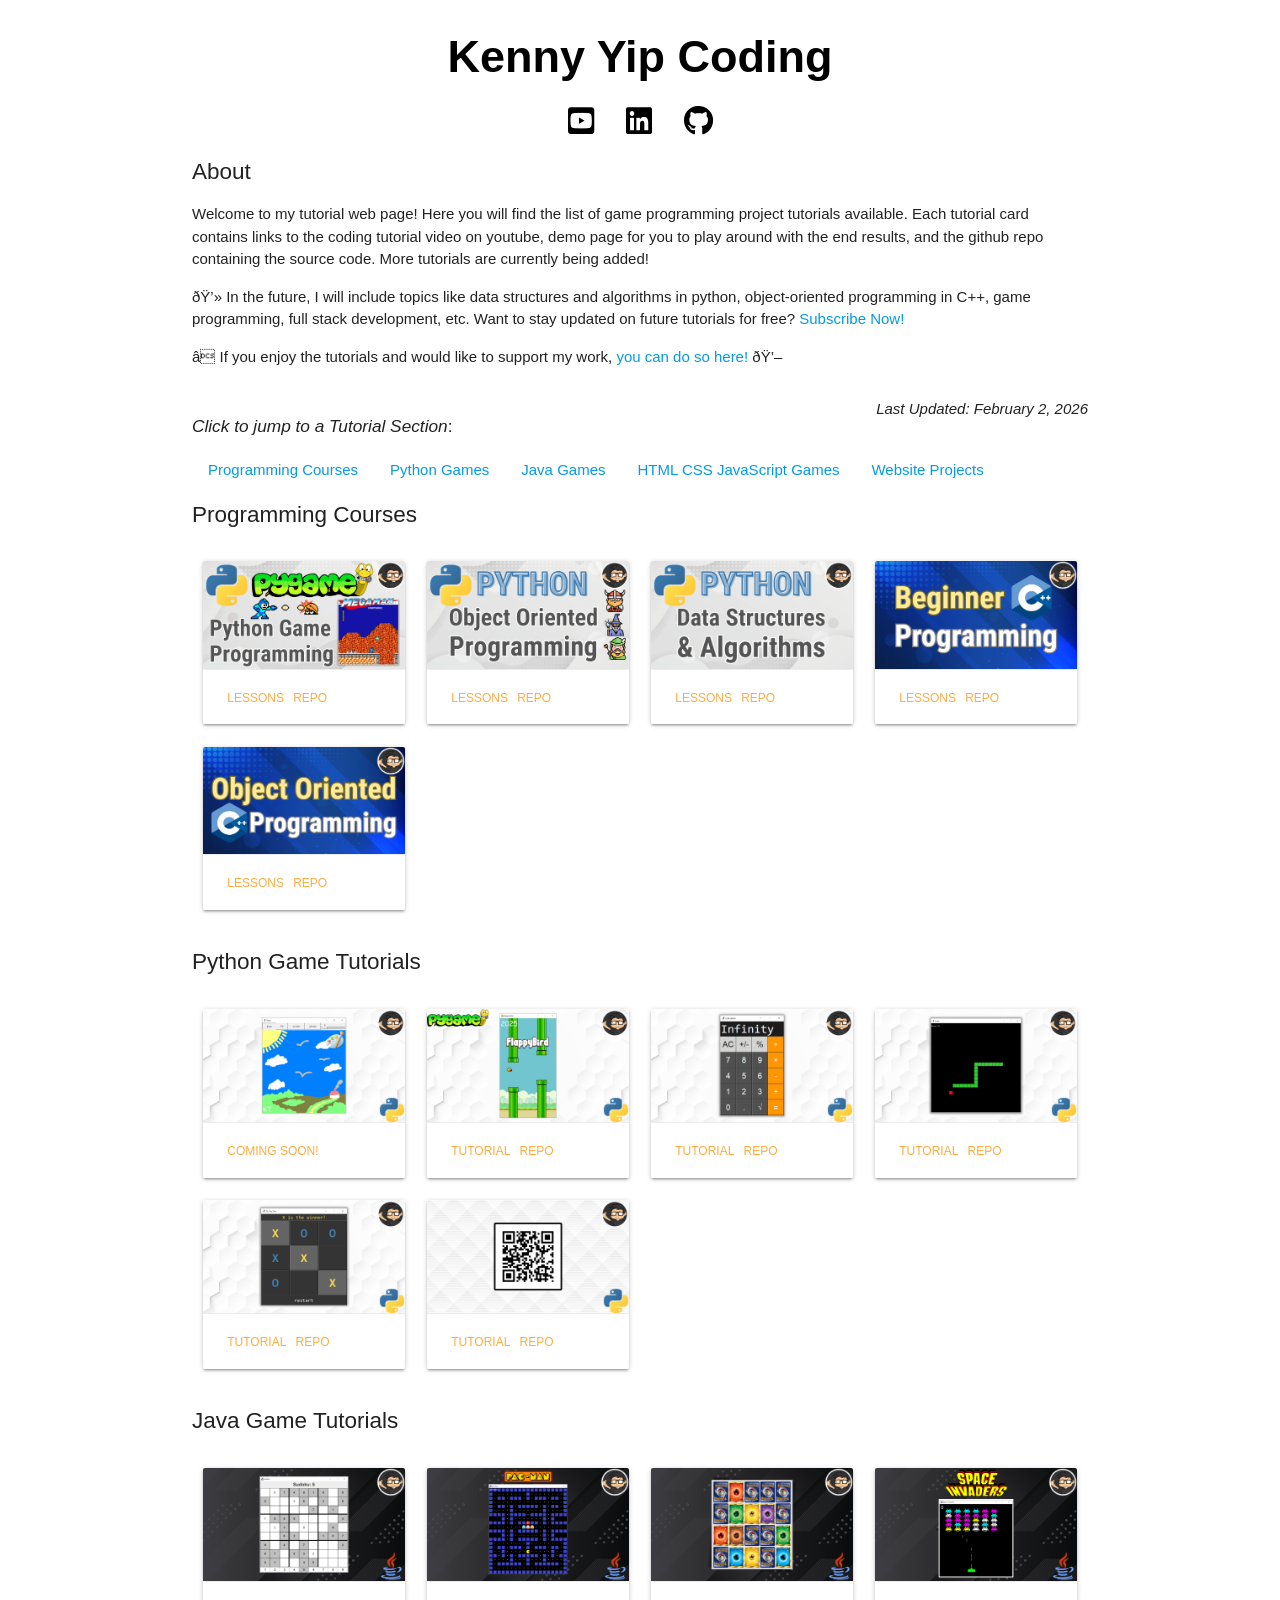
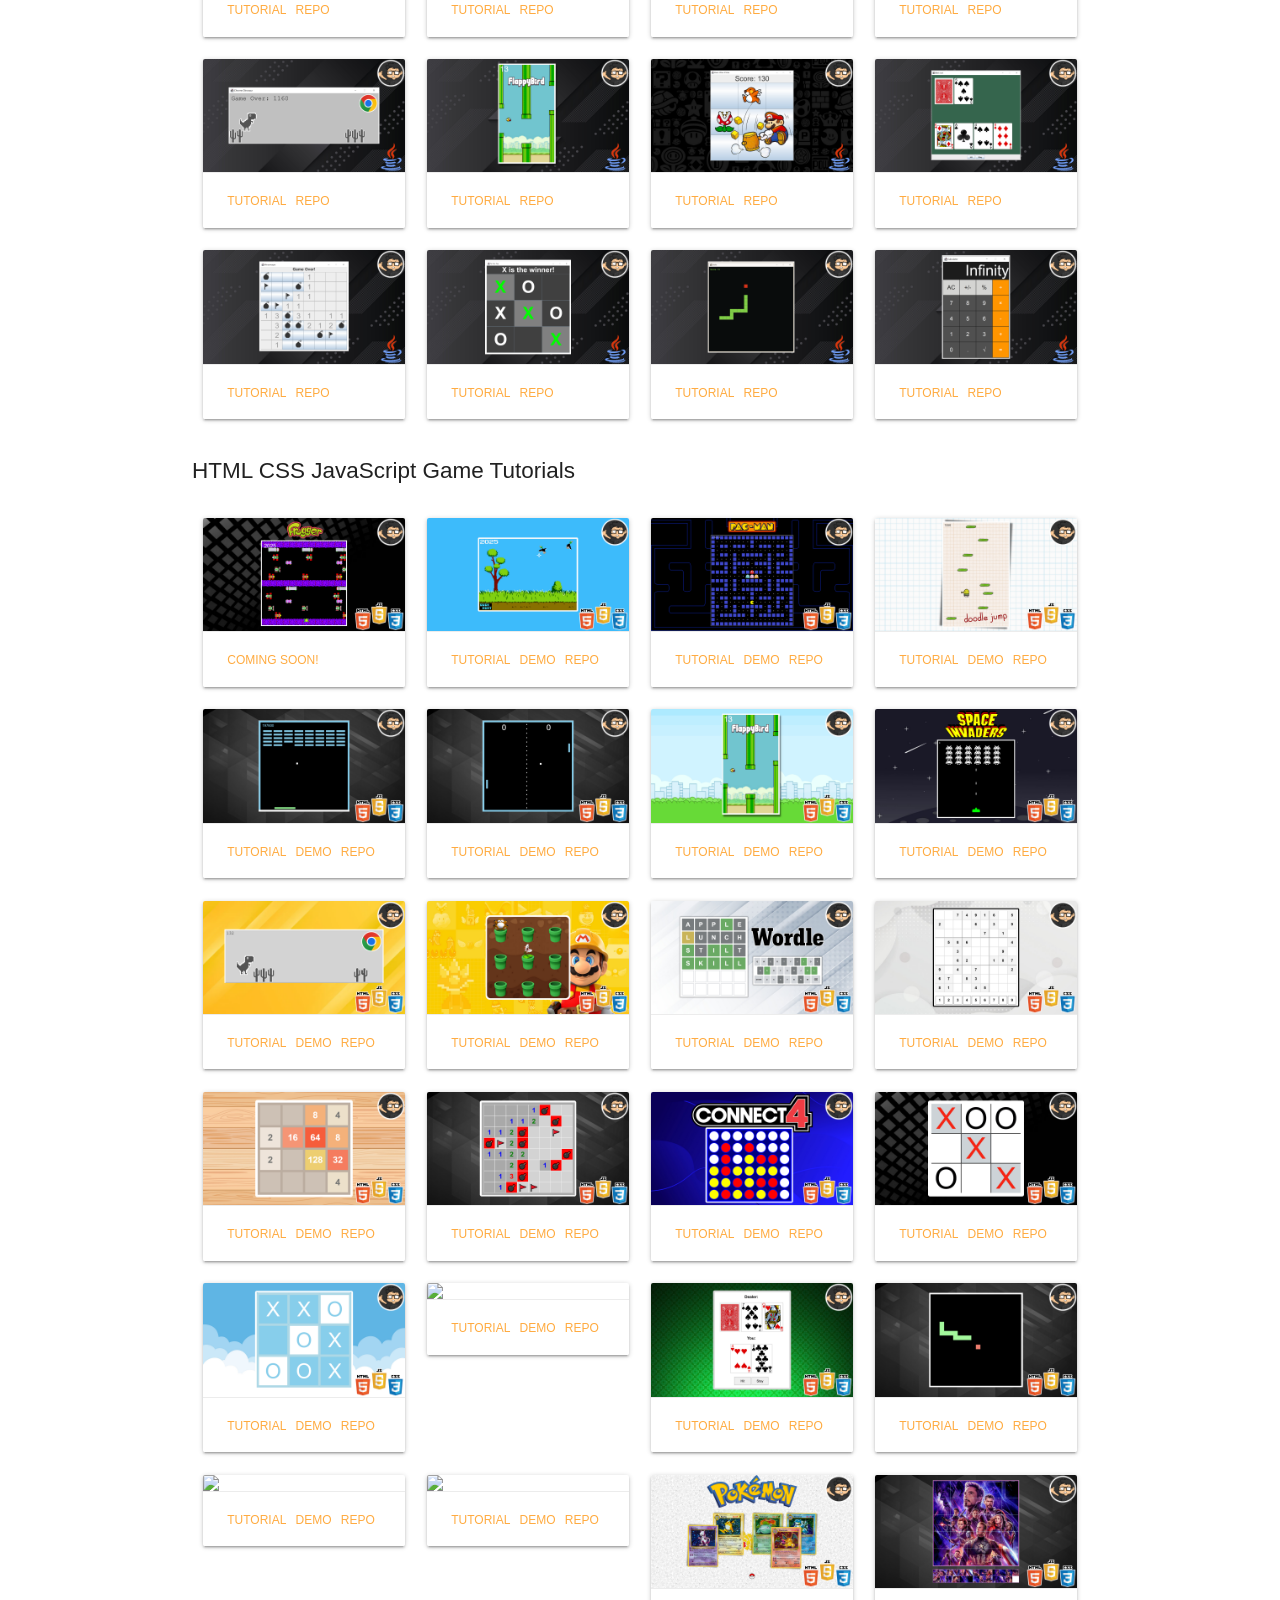
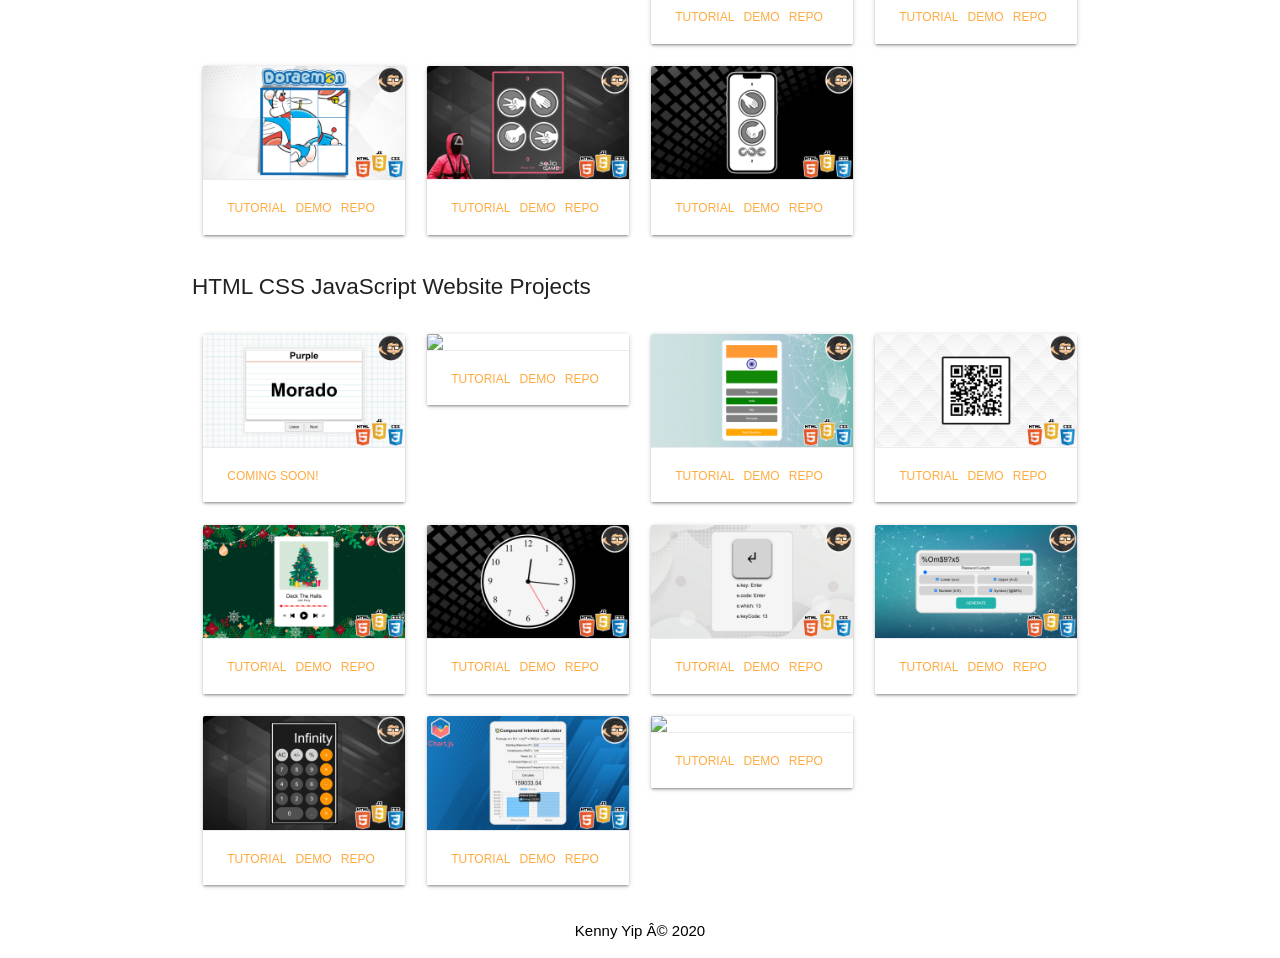
==== index.html @ f5e6da8f "Update index.html" ====
<!doctypehtml><title>Kenny Yip Coding</title><meta content="Kenny Yip"name=author><meta content="width=device-width,initial-scale=1"name=viewport><link href=images/kenny-icon.png rel=image_src><link href=images/kenny-icon.png rel=icon><link href=https://pro.fontawesome.com/releases/v5.10.0/css/all.css rel=stylesheet crossorigin=anonymous integrity=sha384-AYmEC3Yw5cVb3ZcuHtOA93w35dYTsvhLPVnYs9eStHfGJvOvKxVfELGroGkvsg+p><link href=https://cdnjs.cloudflare.com/ajax/libs/materialize/1.0.0/css/materialize.min.css rel=stylesheet><link href=style.css rel=stylesheet><br><div class=container><div class=my-nav><div id=my-title><b><a href=/ >Kenny Yip Coding</a></b></div><div class=my-nav-content><ul><li><a href="https://www.youtube.com/KennyYipCoding/?sub_confirmation=1"target=_blank><i class="fa-2x fab fa-youtube-square"></i></a><li><a href=https://www.linkedin.com/in/kennyyipcoding/ target=_blank><i class="fa-2x fab fa-linkedin"></i></a><li><a href=https://github.com/ImKennyYip target=_blank><i class="fa-2x fab fa-github"></i></a></ul></div></div><div><div class=my-header>About</div><p>Welcome to my tutorial web page! Here you will find the list of game programming project tutorials available. Each tutorial card contains links to the coding tutorial video on youtube, demo page for you to play around with the end results, and the github repo containing the source code. More tutorials are currently being added!<p>💻 In the future, I will include topics like data structures and algorithms in python, object-oriented programming in C++, game programming, full stack development, etc. Want to stay updated on future tutorials for free? <a href="https://www.youtube.com/KennyYipCoding/?sub_confirmation=1"target=_blank><strong>Subscribe Now!</strong></a><p>⭐ If you enjoy the tutorials and would like to support my work, <strong><a href=https://buymeacoffee.com/kennyyipcoding>you can do so here!</a></strong> 💖<p class=float-right><i>Last Updated: February 2, 2026</i></p><br><div id=jump-tutorial-section-anchor></div><div id=jump-tutorial-section><h6><i>Click to jump to a Tutorial Section</i>:</h6><div class=tutorial-nav><ul><li><a href=#programming-tutorials><span>Programming Courses</span></a><li><a href=#python-games-tutorials><span>Python Games</span></a><li><a href=#java-games-tutorials><span>Java Games</span></a><li><a href=#javascript-games-tutorials><span>HTML CSS JavaScript Games</span></a><li><a href=#website-tutorials><span>Website Projects</span></a></ul></div></div></div><div id=projects><div class=my-header id=programming-tutorials>Programming Courses</div><br><div class=row><div class="col l3 m4 s12"><div class=card><div class=card-image><img src=images/python-pygame-tutorial-ss.png></div><div class=card-action><a href="https://www.youtube.com/playlist?list=PLnKe36F30Y4alXrjE6oL5VWtDsYdONpfj"target=_blank>Lessons</a> <a href=https://github.com/ImKennyYip/pygame target=_blank>Repo</a></div></div></div><div class="col l3 m4 s12"><div class=card><div class=card-image><img src=images/python-oop-tutorial-ss.png></div><div class=card-action><a href="https://www.youtube.com/playlist?list=PLnKe36F30Y4Ykmi2jE28BZahMgPAV3Dzv"target=_blank>Lessons</a> <a href=https://github.com/ImKennyYip/python-oop target=_blank>Repo</a></div></div></div><div class="col l3 m4 s12"><div class=card><div class=card-image><img src=images/python-dsa-tutorial-ss.png></div><div class=card-action><a href="https://www.youtube.com/playlist?list=PLnKe36F30Y4bcRomKi02sP9NR27KnBqCK"target=_blank>Lessons</a> <a href=https://github.com/ImKennyYip/python-data-structures-algorithms target=_blank>Repo</a></div></div></div><div class="col l3 m4 s12"><div class=card><div class=card-image><img src=images/cpp-tutorial-ss.png></div><div class=card-action><a href="https://www.youtube.com/playlist?list=PLnKe36F30Y4ZDNIOZ51sX25pWKQ1pkpTE"target=_blank>Lessons</a> <a href=https://github.com/ImKennyYip/cpp target=_blank>Repo</a></div></div></div><div class="col l3 m4 s12"><div class=card><div class=card-image><img src=images/cpp-oop-tutorial-ss.png></div><div class=card-action><a href="https://www.youtube.com/playlist?list=PLnKe36F30Y4Y3CZoV302aqAv1tMHbwX1W"target=_blank>Lessons</a> <a href=https://github.com/ImKennyYip/cpp-oop target=_blank>Repo</a></div></div></div></div><div class=my-header id=python-games-tutorials>Python Game Tutorials</div><br><div class=row><div class="col l3 m4 s12"><div class=card><div class=card-image><img src=images/paint-python-ss.png></div><div class=card-action><a>Coming Soon!</a></div></div></div><div class="col l3 m4 s12"><div class=card><div class=card-image><img src=images/flappybird-python-ss.png></div><div class=card-action><a href=https://youtu.be/OCE2Es_Y5X0 target=_blank>Tutorial</a> <a href=https://github.com/ImKennyYip/flappy-bird-python target=_blank>Repo</a></div></div></div><div class="col l3 m4 s12"><div class=card><div class=card-image><img src=images/calculator-python-ss.png></div><div class=card-action><a href=https://youtu.be/28tj-IBfGH4 target=_blank>Tutorial</a> <a href=https://github.com/ImKennyYip/calculator-python target=_blank>Repo</a></div></div></div><div class="col l3 m4 s12"><div class=card><div class=card-image><img src=images/snake-python-ss.png></div><div class=card-action><a href=https://youtu.be/FtqWCo1_I4g target=_blank>Tutorial</a> <a href=https://github.com/ImKennyYip/snake-python target=_blank>Repo</a></div></div></div><div class="col l3 m4 s12"><div class=card><div class=card-image><img src=images/tictactoe-python-ss.png></div><div class=card-action><a href=https://youtu.be/nbRpDXV7QDM target=_blank>Tutorial</a> <a href=https://github.com/ImKennyYip/tictactoe-python target=_blank>Repo</a></div></div></div><div class="col l3 m4 s12"><div class=card><div class=card-image><img src=images/qrcode-python-ss.png></div><div class=card-action><a href=https://youtu.be/A2lKIV8Y7Tw target=_blank>Tutorial</a> <a href=https://github.com/ImKennyYip/qrcode-python target=_blank>Repo</a></div></div></div></div><div class=my-header id=java-games-tutorials>Java Game Tutorials</div><br><div class=row><div class="col l3 m4 s12"><div class=card><div class=card-image><img src=images/sudoku-java-ss.png></div><div class=card-action><a href=https://youtu.be/vXcI_XI-Eww target=_blank>Tutorial</a> <a href=https://github.com/ImKennyYip/sudoku-java target=_blank>Repo</a></div></div></div><div class="col l3 m4 s12"><div class=card><div class=card-image><img src=images/pacman-java-ss.png></div><div class=card-action><a href=https://youtu.be/lB_J-VNMVpE target=_blank>Tutorial</a> <a href=https://github.com/ImKennyYip/pacman-java target=_blank>Repo</a></div></div></div><div class="col l3 m4 s12"><div class=card><div class=card-image><img src=images/pokemon-memory-cards-java-ss.png></div><div class=card-action><a href=https://youtu.be/FxDirbh3tXc target=_blank>Tutorial</a> <a href=https://github.com/ImKennyYip/pokemon-memory-cards-java target=_blank>Repo</a></div></div></div><div class="col l3 m4 s12"><div class=card><div class=card-image><img src=images/spaceinvaders-java-ss.png></div><div class=card-action><a href=https://youtu.be/UILUMvjLEVU target=_blank>Tutorial</a> <a href=https://github.com/ImKennyYip/space-invaders-java target=_blank>Repo</a></div></div></div><div class="col l3 m4 s12"><div class=card><div class=card-image><img src=images/chromedinosaur-java-ss.png></div><div class=card-action><a href=https://youtu.be/DVI4IvK-R6Q target=_blank>Tutorial</a> <a href=https://github.com/ImKennyYip/chrome-dinosaur-java target=_blank>Repo</a></div></div></div><div class="col l3 m4 s12"><div class=card><div class=card-image><img src=images/flappybird-java-ss.png></div><div class=card-action><a href=https://youtu.be/Xw2MEG-FBsE target=_blank>Tutorial</a> <a href=https://github.com/ImKennyYip/flappy-bird-java target=_blank>Repo</a></div></div></div><div class="col l3 m4 s12"><div class=card><div class=card-image><img src=images/whac-a-mole-java-ss.png></div><div class=card-action><a href=https://youtu.be/rIQksHTwZzA target=_blank>Tutorial</a> <a href=https://github.com/ImKennyYip/whac-a-mole-java target=_blank>Repo</a></div></div></div><div class="col l3 m4 s12"><div class=card><div class=card-image><img src=images/blackjack-java-ss.png></div><div class=card-action><a href=https://youtu.be/GMdgjaDdOjI target=_blank>Tutorial</a> <a href=https://github.com/ImKennyYip/blackjack-java target=_blank>Repo</a></div></div></div><div class="col l3 m4 s12"><div class=card><div class=card-image><img src=images/minesweeper-java-ss.png></div><div class=card-action><a href=https://youtu.be/5VrMVSDjeso target=_blank>Tutorial</a> <a href=https://github.com/ImKennyYip/minesweeper-java target=_blank>Repo</a></div></div></div><div class="col l3 m4 s12"><div class=card><div class=card-image><img src=images/tictactoe-java-ss.png></div><div class=card-action><a href=https://youtu.be/Nc77ymnm8Ss target=_blank>Tutorial</a> <a href=https://github.com/ImKennyYip/tictactoe-java target=_blank>Repo</a></div></div></div><div class="col l3 m4 s12"><div class=card><div class=card-image><img src=images/snake-java-ss.png></div><div class=card-action><a href=https://youtu.be/Y62MJny9LHg target=_blank>Tutorial</a> <a href=https://github.com/ImKennyYip/snake-java target=_blank>Repo</a></div></div></div><div class="col l3 m4 s12"><div class=card><div class=card-image><img src=images/calculator-java-ss.png></div><div class=card-action><a href=https://youtu.be/jQo6n-i6wpo target=_blank>Tutorial</a> <a href=https://github.com/ImKennyYip/calculator-java target=_blank>Repo</a></div></div></div></div><div class=my-header id=javascript-games-tutorials>HTML CSS JavaScript Game Tutorials</div><br><div class=row><div class="col l3 m4 s12"><div class=card><div class=card-image><img src=images/frogger-ss.png></div><div class=card-action><a>Coming Soon!</a></div></div></div><div class="col l3 m4 s12"><div class=card><div class=card-image><img src=images/duck-hunt-ss.png></div><div class=card-action><a href=https://youtu.be/YGBi4lR0swY target=_blank>Tutorial</a> <a href=https://imkennyyip.github.io/duck-hunt/ target=_blank>Demo</a> <a href=https://github.com/ImKennyYip/duck-hunt target=_blank>Repo</a></div></div></div><div class="col l3 m4 s12"><div class=card><div class=card-image><img src=images/pacman-ss.png></div><div class=card-action><a href=https://youtu.be/WxeTMsaSOaA target=_blank>Tutorial</a> <a href=https://imkennyyip.github.io/pacman/ target=_blank>Demo</a> <a href=https://github.com/ImKennyYip/pacman target=_blank>Repo</a></div></div></div><div class="col l3 m4 s12"><div class=card><div class=card-image><img src=images/doodle-jump-ss.png></div><div class=card-action><a href=https://youtu.be/pHFtOYU-a20 target=_blank>Tutorial</a> <a href=https://imkennyyip.github.io/doodle-jump/ target=_blank>Demo</a> <a href=https://github.com/ImKennyYip/doodle-jump target=_blank>Repo</a></div></div></div><div class="col l3 m4 s12"><div class=card><div class=card-image><img src=images/breakout-ss.png></div><div class=card-action><a href=https://youtu.be/EmhkLLWAZ8E target=_blank>Tutorial</a> <a href=https://imkennyyip.github.io/breakout/ target=_blank>Demo</a> <a href=https://github.com/ImKennyYip/breakout target=_blank>Repo</a></div></div></div><div class="col l3 m4 s12"><div class=card><div class=card-image><img src=images/pong-ss.png></div><div class=card-action><a href=https://youtu.be/LTtfoyHxAVU target=_blank>Tutorial</a> <a href=https://imkennyyip.github.io/pong/ target=_blank>Demo</a> <a href=https://github.com/ImKennyYip/pong target=_blank>Repo</a></div></div></div><div class="col l3 m4 s12"><div class=card><div class=card-image><img src=images/flappybird-ss.png></div><div class=card-action><a href=https://youtu.be/jj5ADM2uywg target=_blank>Tutorial</a> <a href=https://imkennyyip.github.io/flappy-bird/ target=_blank>Demo</a> <a href=https://github.com/ImKennyYip/flappy-bird target=_blank>Repo</a></div></div></div><div class="col l3 m4 s12"><div class=card><div class=card-image><img src=images/spaceinvaders-ss.png></div><div class=card-action><a href=https://youtu.be/v74X5dtDLvg target=_blank>Tutorial</a> <a href=https://imkennyyip.github.io/space-invaders/ target=_blank>Demo</a> <a href=https://github.com/ImKennyYip/space-invaders target=_blank>Repo</a></div></div></div><div class="col l3 m4 s12"><div class=card><div class=card-image><img src=images/chromedinosaur-ss.png></div><div class=card-action><a href=https://youtu.be/lgck-txzp9o target=_blank>Tutorial</a> <a href=https://imkennyyip.github.io/chrome-dinosaur-game/ target=_blank>Demo</a> <a href=https://github.com/ImKennyYip/chrome-dinosaur-game target=_blank>Repo</a></div></div></div><div class="col l3 m4 s12"><div class=card><div class=card-image><img src=images/whac-a-mole-ss.png></div><div class=card-action><a href=https://youtu.be/ej8SatOj3V4 target=_blank>Tutorial</a> <a href=https://imkennyyip.github.io/whac-a-mole/ target=_blank>Demo</a> <a href=https://github.com/ImKennyYip/whac-a-mole target=_blank>Repo</a></div></div></div><div class="col l3 m4 s12"><div class=card><div class=card-image><img src=images/wordle-ss.png></div><div class=card-action><a href=https://youtu.be/ckjRsPaWHX8 target=_blank>Tutorial</a> <a href=https://imkennyyip.github.io/Wordle/ target=_blank>Demo</a> <a href=https://github.com/ImKennyYip/Wordle target=_blank>Repo</a></div></div></div><div class="col l3 m4 s12"><div class=card><div class=card-image><img src=images/sudoku-ss.png></div><div class=card-action><a href=https://youtu.be/S4uRtTb8U-U target=_blank>Tutorial</a> <a href=https://imkennyyip.github.io/Sudoku/ target=_blank>Demo</a> <a href=https://github.com/ImKennyYip/Sudoku target=_blank>Repo</a></div></div></div><div class="col l3 m4 s12"><div class=card><div class=card-image><img src=images/2048-ss.png></div><div class=card-action><a href=https://youtu.be/XM2n1gu4530 target=_blank>Tutorial</a> <a href=https://imkennyyip.github.io/2048/ target=_blank>Demo</a> <a href=https://github.com/ImKennyYip/2048 target=_blank>Repo</a></div></div></div><div class="col l3 m4 s12"><div class=card><div class=card-image><img src=images/minesweeper-ss.png></div><div class=card-action><a href=https://youtu.be/AfhfAxKFP-s target=_blank>Tutorial</a> <a href=https://imkennyyip.github.io/Minesweeper/ target=_blank>Demo</a> <a href=https://github.com/ImKennyYip/Minesweeper target=_blank>Repo</a></div></div></div><div class="col l3 m4 s12"><div class=card><div class=card-image><img src=images/connect4-ss.png></div><div class=card-action><a href=https://youtu.be/4ARsthVnCTg target=_blank>Tutorial</a> <a href=https://imkennyyip.github.io/Connect4/ target=_blank>Demo</a> <a href=https://github.com/ImKennyYip/Connect4 target=_blank>Repo</a></div></div></div><div class="col l3 m4 s12"><div class=card><div class=card-image><img src=images/tictactoe-ss.png></div><div class=card-action><a href=https://youtu.be/AzvpHNkjqsg target=_blank>Tutorial</a> <a href=https://imkennyyip.github.io/Tic-Tac-Toe/ target=_blank>Demo</a> <a href=https://github.com/ImKennyYip/Tic-Tac-Toe target=_blank>Repo</a></div></div></div><div class="col l3 m4 s12"><div class=card><div class=card-image><img src=images/tictactoe2-ss.png></div><div class=card-action><a href=https://youtu.be/LD9UEC7AI7g target=_blank>Tutorial</a> <a href=https://imkennyyip.github.io/tictactoe/ target=_blank>Demo</a> <a href=https://github.com/ImKennyYip/tictactoe target=_blank>Repo</a></div></div></div><div class="col l3 m4 s12"><div class=card><div class=card-image><img src=images/candycrush-ss.png></div><div class=card-action><a href=https://youtu.be/8yIKZQMGi0A target=_blank>Tutorial</a> <a href=https://imkennyyip.github.io/candy-crush/ target=_blank>Demo</a> <a href=https://github.com/ImKennyYip/candy-crush target=_blank>Repo</a></div></div></div><div class="col l3 m4 s12"><div class=card><div class=card-image><img src=images/blackjack-ss.png></div><div class=card-action><a href=https://youtu.be/bMYCWccL-3U target=_blank>Tutorial</a> <a href=https://imkennyyip.github.io/black-jack/ target=_blank>Demo</a> <a href=https://github.com/ImKennyYip/black-jack target=_blank>Repo</a></div></div></div><div class="col l3 m4 s12"><div class=card><div class=card-image><img src=images/snake-ss.png></div><div class=card-action><a href=https://youtu.be/baBq5GAL0_U target=_blank>Tutorial</a> <a href=https://imkennyyip.github.io/snake/ target=_blank>Demo</a> <a href=https://github.com/ImKennyYip/snake target=_blank>Repo</a></div></div></div><div class="col l3 m4 s12"><div class=card><div class=card-image><img src=images/pokedex-ss.png></div><div class=card-action><a href=https://youtu.be/dVtnFH4m_fE target=_blank>Tutorial</a> <a href=https://imkennyyip.github.io/Pokedex/ target=_blank>Demo</a> <a href=https://github.com/ImKennyYip/Pokedex target=_blank>Repo</a></div></div></div><div class="col l3 m4 s12"><div class=card><div class=card-image><img src=images/matchcards-ss.png></div><div class=card-action><a href=https://youtu.be/wz9jeI9M9hI target=_blank>Tutorial</a> <a href=https://imkennyyip.github.io/pokemon-match-cards/ target=_blank>Demo</a> <a href=https://github.com/ImKennyYip/pokemon-match-cards target=_blank>Repo</a></div></div></div><div class="col l3 m4 s12"><div class=card><div class=card-image><img src=images/pokemontcg-ss.png></div><div class=card-action><a href=https://youtu.be/TlXi8vd1kNw target=_blank>Tutorial</a> <a href=https://imkennyyip.github.io/pokemon-cards-javascript/ target=_blank>Demo</a> <a href=https://github.com/ImKennyYip/pokemon-cards-javascript target=_blank>Repo</a></div></div></div><div class="col l3 m4 s12"><div class=card><div class=card-image><img src=images/puzzle-ss.png></div><div class=card-action><a href=https://youtu.be/S6GNtMGNcUE target=_blank>Tutorial</a> <a href=https://imkennyyip.github.io/Puzzle-Game/ target=_blank>Demo</a> <a href=https://github.com/ImKennyYip/Puzzle-Game target=_blank>Repo</a></div></div></div><div class="col l3 m4 s12"><div class=card><div class=card-image><img src=images/slidepuzzle-ss.png></div><div class=card-action><a href=https://youtu.be/sD3Os4H_EOU target=_blank>Tutorial</a> <a href=https://imkennyyip.github.io/slide-puzzle/ target=_blank>Demo</a> <a href=https://github.com/ImKennyYip/slide-puzzle target=_blank>Repo</a></div></div></div><div class="col l3 m4 s12"><div class=card><div class=card-image><img src=images/rockpaperscissors-minus1-ss.png></div><div class=card-action><a href=https://youtu.be/pAwrDwvIGno target=_blank>Tutorial</a> <a href=https://imkennyyip.github.io/rock-paper-scissors-minus-one/ target=_blank>Demo</a> <a href=https://github.com/ImKennyYip/rock-paper-scissors-minus-one target=_blank>Repo</a></div></div></div><div class="col l3 m4 s12"><div class=card><div class=card-image><img src=images/rockpaperscissors-ss.png></div><div class=card-action><a href=https://youtu.be/fIBOydve2f8 target=_blank>Tutorial</a> <a href=https://imkennyyip.github.io/Rock-Paper-Scissors/ target=_blank>Demo</a> <a href=https://github.com/ImKennyYip/Rock-Paper-Scissors target=_blank>Repo</a></div></div></div></div><div class=my-header id=website-tutorials>HTML CSS JavaScript Website Projects</div><br><div class=row><div class="col l3 m4 s12"><div class=card><div class=card-image><img src=images/flash-cards-ss.png></div><div class=card-action><a>Coming Soon!</a></div></div></div><div class="col l3 m4 s12"><div class=card><div class=card-image><img src=images/weather-ss.png></div><div class=card-action><a href=https://youtu.be/NgZx8UBinqI target=_blank>Tutorial</a> <a href=https://imkennyyip.github.io/weather/ target=_blank>Demo</a> <a href=https://github.com/ImKennyYip/weather target=_blank>Repo</a></div></div></div><div class="col l3 m4 s12"><div class=card><div class=card-image><img src=images/quiz-ss.png></div><div class=card-action><a href=https://youtu.be/NgZx8UBinqI target=_blank>Tutorial</a> <a href=https://imkennyyip.github.io/quiz/ target=_blank>Demo</a> <a href=https://github.com/ImKennyYip/quiz target=_blank>Repo</a></div></div></div><div class="col l3 m4 s12"><div class=card><div class=card-image><img src=images/qrcode-ss.png></div><div class=card-action><a href=https://youtu.be/8MjZyGBhMTc target=_blank>Tutorial</a> <a href=https://imkennyyip.github.io/qrcode target=_blank>Demo</a> <a href=https://github.com/ImKennyYip/qrcode target=_blank>Repo</a></div></div></div><div class="col l3 m4 s12"><div class=card><div class=card-image><img src=images/music-ss.png></div><div class=card-action><a href=https://youtu.be/APjb5Er03UE target=_blank>Tutorial</a> <a href=https://imkennyyip.github.io/music/ target=_blank>Demo</a> <a href=https://github.com/ImKennyYip/music target=_blank>Repo</a></div></div></div><div class="col l3 m4 s12"><div class=card><div class=card-image><img src=images/clock-ss.png></div><div class=card-action><a href=https://youtu.be/PdiHCx-3DC0 target=_blank>Tutorial</a> <a href=https://imkennyyip.github.io/clock target=_blank>Demo</a> <a href=https://github.com/ImKennyYip/clock target=_blank>Repo</a></div></div></div><div class="col l3 m4 s12"><div class=card><div class=card-image><img src=images/keycodes-ss.png></div><div class=card-action><a href=https://youtu.be/IAWmgzqkShw target=_blank>Tutorial</a> <a href=https://imkennyyip.github.io/key-codes target=_blank>Demo</a> <a href=https://github.com/ImKennyYip/key-codes target=_blank>Repo</a></div></div></div><div class="col l3 m4 s12"><div class=card><div class=card-image><img src=images/password-generator-ss.png></div><div class=card-action><a href=https://youtu.be/0fU8eUmL6HU target=_blank>Tutorial</a> <a href=https://imkennyyip.github.io/password-generator target=_blank>Demo</a> <a href=https://github.com/ImKennyYip/password-generator target=_blank>Repo</a></div></div></div><div class="col l3 m4 s12"><div class=card><div class=card-image><img src=images/calculator-ss.png></div><div class=card-action><a href=https://youtu.be/KM8PIiqq97c target=_blank>Tutorial</a> <a href=https://imkennyyip.github.io/calculator target=_blank>Demo</a> <a href=https://github.com/ImKennyYip/calculator target=_blank>Repo</a></div></div></div><div class="col l3 m4 s12"><div class=card><div class=card-image><img src=images/interest-rate-calculator-ss.png></div><div class=card-action><a href=https://youtu.be/e2xS22rNUgU target=_blank>Tutorial</a> <a href=https://imkennyyip.github.io/interest-rate-calculator target=_blank>Demo</a> <a href=https://github.com/ImKennyYip/interest-rate-calculator target=_blank>Repo</a></div></div></div><div class="col l3 m4 s12"><div class=card><div class=card-image><img src=images/valentines-ss.png></div><div class=card-action><a href=https://youtu.be/gkby8r-3soc target=_blank>Tutorial</a> <a href=https://imkennyyip.github.io/love-calculator/ target=_blank>Demo</a> <a href=https://github.com/ImKennyYip/love-calculator target=_blank>Repo</a></div></div></div></div><a href=https://www.kennyyip.com target=_blank><p class=my-copyright>Kenny Yip © 2020</p></a></div></div><script src=https://cdnjs.cloudflare.com/ajax/libs/materialize/1.0.0/js/materialize.min.js></script>
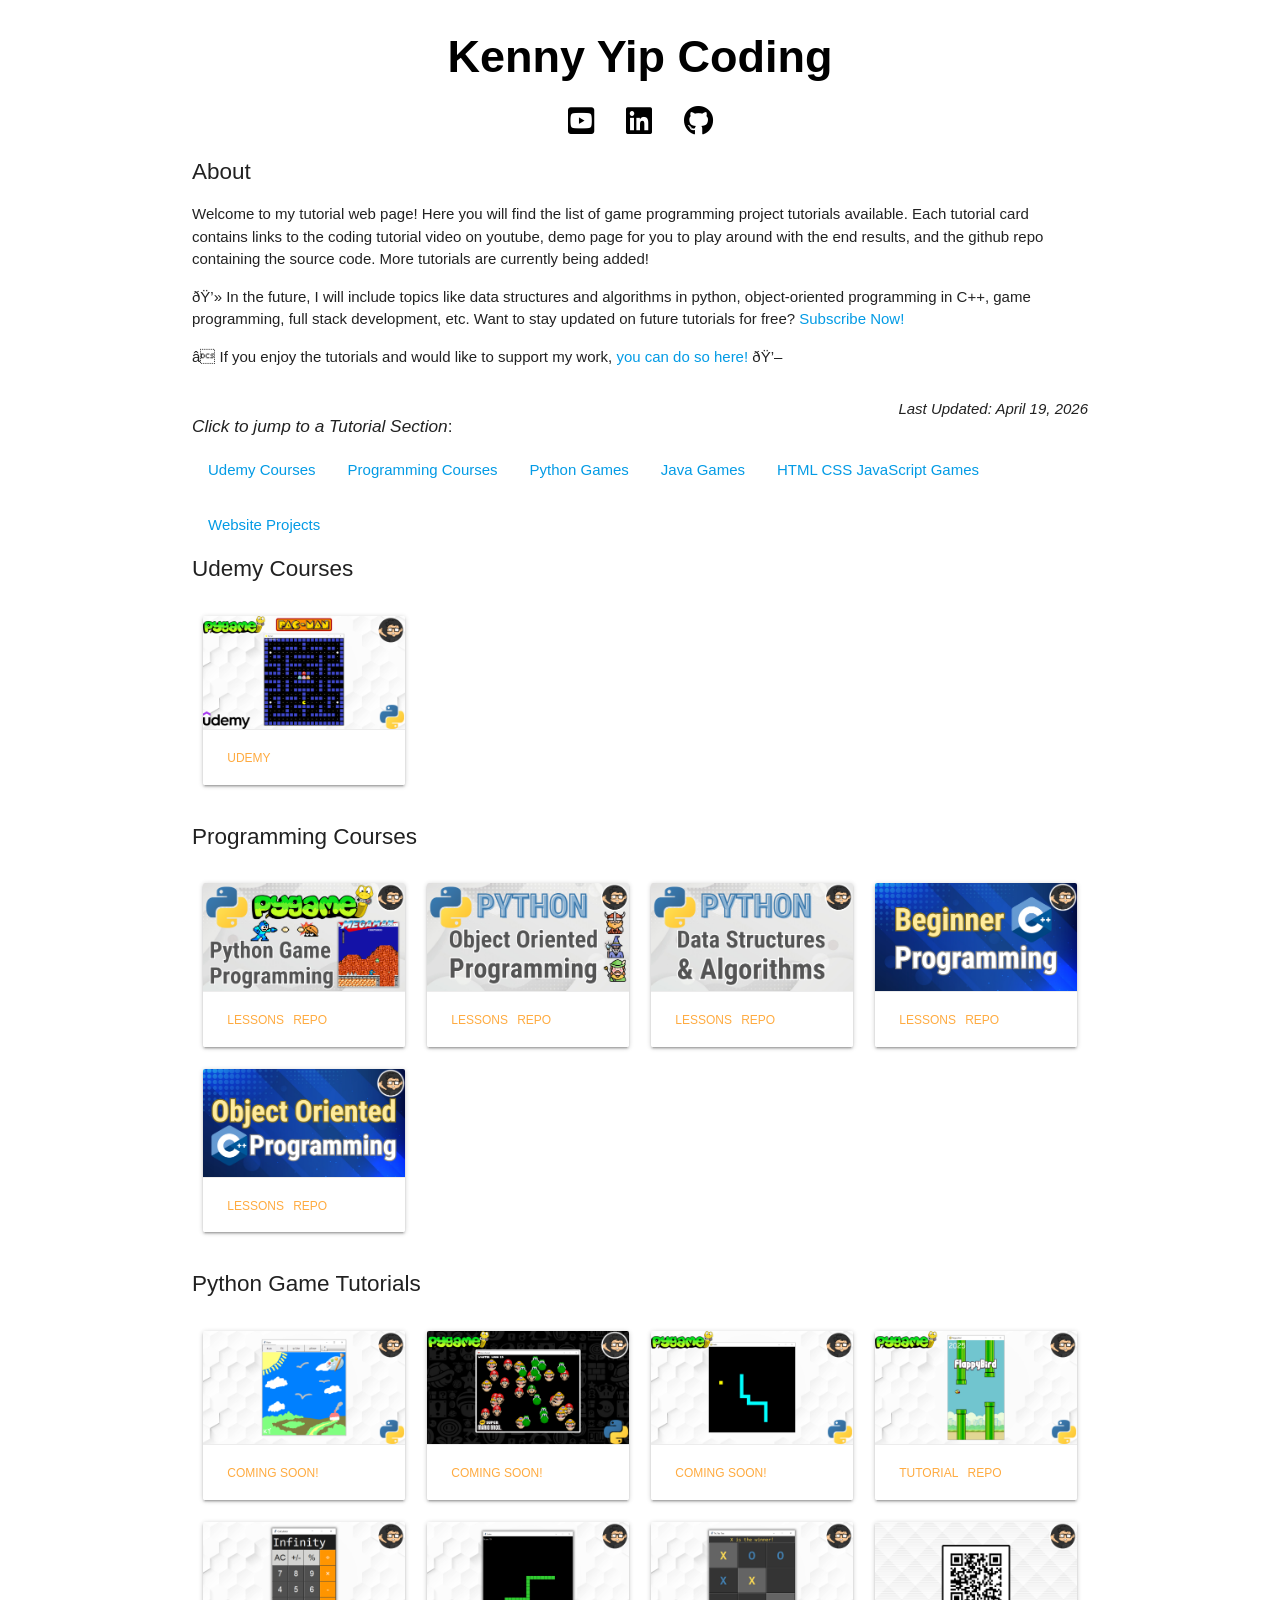
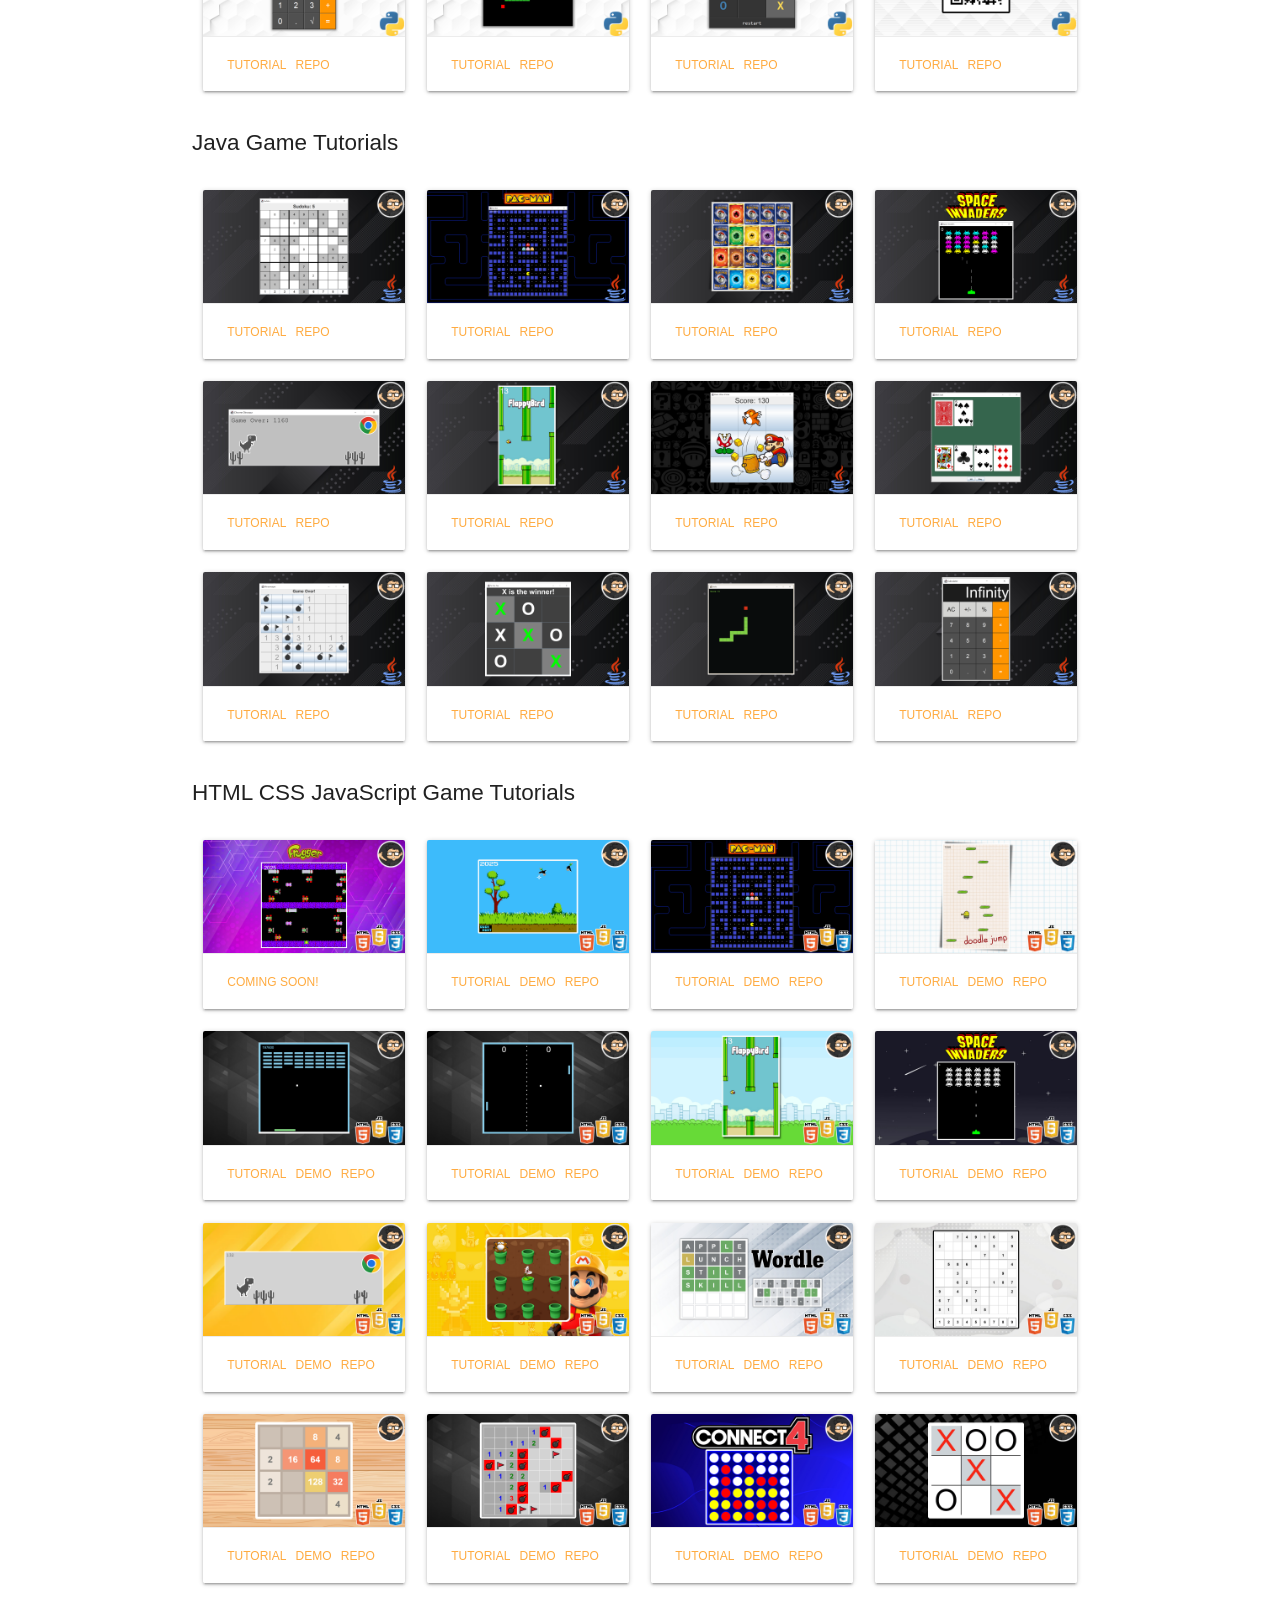
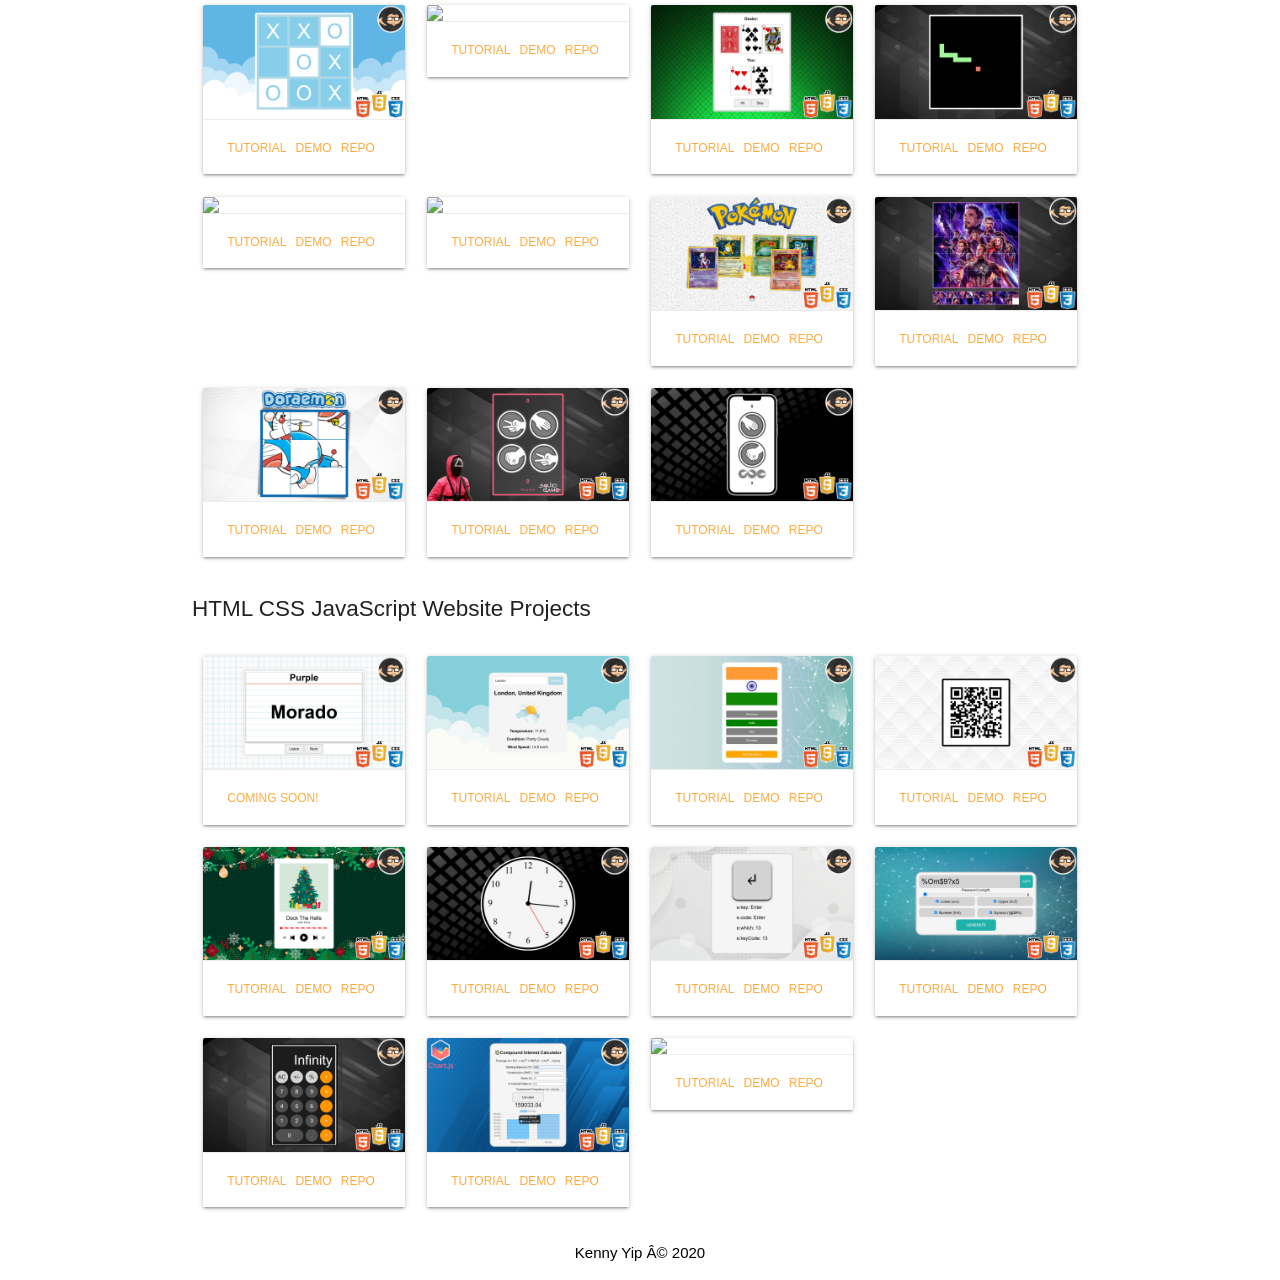
==== commit 962e2cf4: "Update index.html" ====
--- a/index.html
+++ b/index.html
@@ -1 +1 @@
-<!doctypehtml><title>Kenny Yip Coding</title><meta content="Kenny Yip"name=author><meta content="width=device-width,initial-scale=1"name=viewport><link href=images/kenny-icon.png rel=image_src><link href=images/kenny-icon.png rel=icon><link href=https://pro.fontawesome.com/releases/v5.10.0/css/all.css rel=stylesheet crossorigin=anonymous integrity=sha384-AYmEC3Yw5cVb3ZcuHtOA93w35dYTsvhLPVnYs9eStHfGJvOvKxVfELGroGkvsg+p><link href=https://cdnjs.cloudflare.com/ajax/libs/materialize/1.0.0/css/materialize.min.css rel=stylesheet><link href=style.css rel=stylesheet><br><div class=container><div class=my-nav><div id=my-title><b><a href=/ >Kenny Yip Coding</a></b></div><div class=my-nav-content><ul><li><a href="https://www.youtube.com/KennyYipCoding/?sub_confirmation=1"target=_blank><i class="fa-2x fab fa-youtube-square"></i></a><li><a href=https://www.linkedin.com/in/kennyyipcoding/ target=_blank><i class="fa-2x fab fa-linkedin"></i></a><li><a href=https://github.com/ImKennyYip target=_blank><i class="fa-2x fab fa-github"></i></a></ul></div></div><div><div class=my-header>About</div><p>Welcome to my tutorial web page! Here you will find the list of game programming project tutorials available. Each tutorial card contains links to the coding tutorial video on youtube, demo page for you to play around with the end results, and the github repo containing the source code. More tutorials are currently being added!<p>💻 In the future, I will include topics like data structures and algorithms in python, object-oriented programming in C++, game programming, full stack development, etc. Want to stay updated on future tutorials for free? <a href="https://www.youtube.com/KennyYipCoding/?sub_confirmation=1"target=_blank><strong>Subscribe Now!</strong></a><p>⭐ If you enjoy the tutorials and would like to support my work, <strong><a href=https://buymeacoffee.com/kennyyipcoding>you can do so here!</a></strong> 💖<p class=float-right><i>Last Updated: February 2, 2026</i></p><br><div id=jump-tutorial-section-anchor></div><div id=jump-tutorial-section><h6><i>Click to jump to a Tutorial Section</i>:</h6><div class=tutorial-nav><ul><li><a href=#programming-tutorials><span>Programming Courses</span></a><li><a href=#python-games-tutorials><span>Python Games</span></a><li><a href=#java-games-tutorials><span>Java Games</span></a><li><a href=#javascript-games-tutorials><span>HTML CSS JavaScript Games</span></a><li><a href=#website-tutorials><span>Website Projects</span></a></ul></div></div></div><div id=projects><div class=my-header id=programming-tutorials>Programming Courses</div><br><div class=row><div class="col l3 m4 s12"><div class=card><div class=card-image><img src=images/python-pygame-tutorial-ss.png></div><div class=card-action><a href="https://www.youtube.com/playlist?list=PLnKe36F30Y4alXrjE6oL5VWtDsYdONpfj"target=_blank>Lessons</a> <a href=https://github.com/ImKennyYip/pygame target=_blank>Repo</a></div></div></div><div class="col l3 m4 s12"><div class=card><div class=card-image><img src=images/python-oop-tutorial-ss.png></div><div class=card-action><a href="https://www.youtube.com/playlist?list=PLnKe36F30Y4Ykmi2jE28BZahMgPAV3Dzv"target=_blank>Lessons</a> <a href=https://github.com/ImKennyYip/python-oop target=_blank>Repo</a></div></div></div><div class="col l3 m4 s12"><div class=card><div class=card-image><img src=images/python-dsa-tutorial-ss.png></div><div class=card-action><a href="https://www.youtube.com/playlist?list=PLnKe36F30Y4bcRomKi02sP9NR27KnBqCK"target=_blank>Lessons</a> <a href=https://github.com/ImKennyYip/python-data-structures-algorithms target=_blank>Repo</a></div></div></div><div class="col l3 m4 s12"><div class=card><div class=card-image><img src=images/cpp-tutorial-ss.png></div><div class=card-action><a href="https://www.youtube.com/playlist?list=PLnKe36F30Y4ZDNIOZ51sX25pWKQ1pkpTE"target=_blank>Lessons</a> <a href=https://github.com/ImKennyYip/cpp target=_blank>Repo</a></div></div></div><div class="col l3 m4 s12"><div class=card><div class=card-image><img src=images/cpp-oop-tutorial-ss.png></div><div class=card-action><a href="https://www.youtube.com/playlist?list=PLnKe36F30Y4Y3CZoV302aqAv1tMHbwX1W"target=_blank>Lessons</a> <a href=https://github.com/ImKennyYip/cpp-oop target=_blank>Repo</a></div></div></div></div><div class=my-header id=python-games-tutorials>Python Game Tutorials</div><br><div class=row><div class="col l3 m4 s12"><div class=card><div class=card-image><img src=images/paint-python-ss.png></div><div class=card-action><a>Coming Soon!</a></div></div></div><div class="col l3 m4 s12"><div class=card><div class=card-image><img src=images/flappybird-python-ss.png></div><div class=card-action><a href=https://youtu.be/OCE2Es_Y5X0 target=_blank>Tutorial</a> <a href=https://github.com/ImKennyYip/flappy-bird-python target=_blank>Repo</a></div></div></div><div class="col l3 m4 s12"><div class=card><div class=card-image><img src=images/calculator-python-ss.png></div><div class=card-action><a href=https://youtu.be/28tj-IBfGH4 target=_blank>Tutorial</a> <a href=https://github.com/ImKennyYip/calculator-python target=_blank>Repo</a></div></div></div><div class="col l3 m4 s12"><div class=card><div class=card-image><img src=images/snake-python-ss.png></div><div class=card-action><a href=https://youtu.be/FtqWCo1_I4g target=_blank>Tutorial</a> <a href=https://github.com/ImKennyYip/snake-python target=_blank>Repo</a></div></div></div><div class="col l3 m4 s12"><div class=card><div class=card-image><img src=images/tictactoe-python-ss.png></div><div class=card-action><a href=https://youtu.be/nbRpDXV7QDM target=_blank>Tutorial</a> <a href=https://github.com/ImKennyYip/tictactoe-python target=_blank>Repo</a></div></div></div><div class="col l3 m4 s12"><div class=card><div class=card-image><img src=images/qrcode-python-ss.png></div><div class=card-action><a href=https://youtu.be/A2lKIV8Y7Tw target=_blank>Tutorial</a> <a href=https://github.com/ImKennyYip/qrcode-python target=_blank>Repo</a></div></div></div></div><div class=my-header id=java-games-tutorials>Java Game Tutorials</div><br><div class=row><div class="col l3 m4 s12"><div class=card><div class=card-image><img src=images/sudoku-java-ss.png></div><div class=card-action><a href=https://youtu.be/vXcI_XI-Eww target=_blank>Tutorial</a> <a href=https://github.com/ImKennyYip/sudoku-java target=_blank>Repo</a></div></div></div><div class="col l3 m4 s12"><div class=card><div class=card-image><img src=images/pacman-java-ss.png></div><div class=card-action><a href=https://youtu.be/lB_J-VNMVpE target=_blank>Tutorial</a> <a href=https://github.com/ImKennyYip/pacman-java target=_blank>Repo</a></div></div></div><div class="col l3 m4 s12"><div class=card><div class=card-image><img src=images/pokemon-memory-cards-java-ss.png></div><div class=card-action><a href=https://youtu.be/FxDirbh3tXc target=_blank>Tutorial</a> <a href=https://github.com/ImKennyYip/pokemon-memory-cards-java target=_blank>Repo</a></div></div></div><div class="col l3 m4 s12"><div class=card><div class=card-image><img src=images/spaceinvaders-java-ss.png></div><div class=card-action><a href=https://youtu.be/UILUMvjLEVU target=_blank>Tutorial</a> <a href=https://github.com/ImKennyYip/space-invaders-java target=_blank>Repo</a></div></div></div><div class="col l3 m4 s12"><div class=card><div class=card-image><img src=images/chromedinosaur-java-ss.png></div><div class=card-action><a href=https://youtu.be/DVI4IvK-R6Q target=_blank>Tutorial</a> <a href=https://github.com/ImKennyYip/chrome-dinosaur-java target=_blank>Repo</a></div></div></div><div class="col l3 m4 s12"><div class=card><div class=card-image><img src=images/flappybird-java-ss.png></div><div class=card-action><a href=https://youtu.be/Xw2MEG-FBsE target=_blank>Tutorial</a> <a href=https://github.com/ImKennyYip/flappy-bird-java target=_blank>Repo</a></div></div></div><div class="col l3 m4 s12"><div class=card><div class=card-image><img src=images/whac-a-mole-java-ss.png></div><div class=card-action><a href=https://youtu.be/rIQksHTwZzA target=_blank>Tutorial</a> <a href=https://github.com/ImKennyYip/whac-a-mole-java target=_blank>Repo</a></div></div></div><div class="col l3 m4 s12"><div class=card><div class=card-image><img src=images/blackjack-java-ss.png></div><div class=card-action><a href=https://youtu.be/GMdgjaDdOjI target=_blank>Tutorial</a> <a href=https://github.com/ImKennyYip/blackjack-java target=_blank>Repo</a></div></div></div><div class="col l3 m4 s12"><div class=card><div class=card-image><img src=images/minesweeper-java-ss.png></div><div class=card-action><a href=https://youtu.be/5VrMVSDjeso target=_blank>Tutorial</a> <a href=https://github.com/ImKennyYip/minesweeper-java target=_blank>Repo</a></div></div></div><div class="col l3 m4 s12"><div class=card><div class=card-image><img src=images/tictactoe-java-ss.png></div><div class=card-action><a href=https://youtu.be/Nc77ymnm8Ss target=_blank>Tutorial</a> <a href=https://github.com/ImKennyYip/tictactoe-java target=_blank>Repo</a></div></div></div><div class="col l3 m4 s12"><div class=card><div class=card-image><img src=images/snake-java-ss.png></div><div class=card-action><a href=https://youtu.be/Y62MJny9LHg target=_blank>Tutorial</a> <a href=https://github.com/ImKennyYip/snake-java target=_blank>Repo</a></div></div></div><div class="col l3 m4 s12"><div class=card><div class=card-image><img src=images/calculator-java-ss.png></div><div class=card-action><a href=https://youtu.be/jQo6n-i6wpo target=_blank>Tutorial</a> <a href=https://github.com/ImKennyYip/calculator-java target=_blank>Repo</a></div></div></div></div><div class=my-header id=javascript-games-tutorials>HTML CSS JavaScript Game Tutorials</div><br><div class=row><div class="col l3 m4 s12"><div class=card><div class=card-image><img src=images/frogger-ss.png></div><div class=card-action><a>Coming Soon!</a></div></div></div><div class="col l3 m4 s12"><div class=card><div class=card-image><img src=images/duck-hunt-ss.png></div><div class=card-action><a href=https://youtu.be/YGBi4lR0swY target=_blank>Tutorial</a> <a href=https://imkennyyip.github.io/duck-hunt/ target=_blank>Demo</a> <a href=https://github.com/ImKennyYip/duck-hunt target=_blank>Repo</a></div></div></div><div class="col l3 m4 s12"><div class=card><div class=card-image><img src=images/pacman-ss.png></div><div class=card-action><a href=https://youtu.be/WxeTMsaSOaA target=_blank>Tutorial</a> <a href=https://imkennyyip.github.io/pacman/ target=_blank>Demo</a> <a href=https://github.com/ImKennyYip/pacman target=_blank>Repo</a></div></div></div><div class="col l3 m4 s12"><div class=card><div class=card-image><img src=images/doodle-jump-ss.png></div><div class=card-action><a href=https://youtu.be/pHFtOYU-a20 target=_blank>Tutorial</a> <a href=https://imkennyyip.github.io/doodle-jump/ target=_blank>Demo</a> <a href=https://github.com/ImKennyYip/doodle-jump target=_blank>Repo</a></div></div></div><div class="col l3 m4 s12"><div class=card><div class=card-image><img src=images/breakout-ss.png></div><div class=card-action><a href=https://youtu.be/EmhkLLWAZ8E target=_blank>Tutorial</a> <a href=https://imkennyyip.github.io/breakout/ target=_blank>Demo</a> <a href=https://github.com/ImKennyYip/breakout target=_blank>Repo</a></div></div></div><div class="col l3 m4 s12"><div class=card><div class=card-image><img src=images/pong-ss.png></div><div class=card-action><a href=https://youtu.be/LTtfoyHxAVU target=_blank>Tutorial</a> <a href=https://imkennyyip.github.io/pong/ target=_blank>Demo</a> <a href=https://github.com/ImKennyYip/pong target=_blank>Repo</a></div></div></div><div class="col l3 m4 s12"><div class=card><div class=card-image><img src=images/flappybird-ss.png></div><div class=card-action><a href=https://youtu.be/jj5ADM2uywg target=_blank>Tutorial</a> <a href=https://imkennyyip.github.io/flappy-bird/ target=_blank>Demo</a> <a href=https://github.com/ImKennyYip/flappy-bird target=_blank>Repo</a></div></div></div><div class="col l3 m4 s12"><div class=card><div class=card-image><img src=images/spaceinvaders-ss.png></div><div class=card-action><a href=https://youtu.be/v74X5dtDLvg target=_blank>Tutorial</a> <a href=https://imkennyyip.github.io/space-invaders/ target=_blank>Demo</a> <a href=https://github.com/ImKennyYip/space-invaders target=_blank>Repo</a></div></div></div><div class="col l3 m4 s12"><div class=card><div class=card-image><img src=images/chromedinosaur-ss.png></div><div class=card-action><a href=https://youtu.be/lgck-txzp9o target=_blank>Tutorial</a> <a href=https://imkennyyip.github.io/chrome-dinosaur-game/ target=_blank>Demo</a> <a href=https://github.com/ImKennyYip/chrome-dinosaur-game target=_blank>Repo</a></div></div></div><div class="col l3 m4 s12"><div class=card><div class=card-image><img src=images/whac-a-mole-ss.png></div><div class=card-action><a href=https://youtu.be/ej8SatOj3V4 target=_blank>Tutorial</a> <a href=https://imkennyyip.github.io/whac-a-mole/ target=_blank>Demo</a> <a href=https://github.com/ImKennyYip/whac-a-mole target=_blank>Repo</a></div></div></div><div class="col l3 m4 s12"><div class=card><div class=card-image><img src=images/wordle-ss.png></div><div class=card-action><a href=https://youtu.be/ckjRsPaWHX8 target=_blank>Tutorial</a> <a href=https://imkennyyip.github.io/Wordle/ target=_blank>Demo</a> <a href=https://github.com/ImKennyYip/Wordle target=_blank>Repo</a></div></div></div><div class="col l3 m4 s12"><div class=card><div class=card-image><img src=images/sudoku-ss.png></div><div class=card-action><a href=https://youtu.be/S4uRtTb8U-U target=_blank>Tutorial</a> <a href=https://imkennyyip.github.io/Sudoku/ target=_blank>Demo</a> <a href=https://github.com/ImKennyYip/Sudoku target=_blank>Repo</a></div></div></div><div class="col l3 m4 s12"><div class=card><div class=card-image><img src=images/2048-ss.png></div><div class=card-action><a href=https://youtu.be/XM2n1gu4530 target=_blank>Tutorial</a> <a href=https://imkennyyip.github.io/2048/ target=_blank>Demo</a> <a href=https://github.com/ImKennyYip/2048 target=_blank>Repo</a></div></div></div><div class="col l3 m4 s12"><div class=card><div class=card-image><img src=images/minesweeper-ss.png></div><div class=card-action><a href=https://youtu.be/AfhfAxKFP-s target=_blank>Tutorial</a> <a href=https://imkennyyip.github.io/Minesweeper/ target=_blank>Demo</a> <a href=https://github.com/ImKennyYip/Minesweeper target=_blank>Repo</a></div></div></div><div class="col l3 m4 s12"><div class=card><div class=card-image><img src=images/connect4-ss.png></div><div class=card-action><a href=https://youtu.be/4ARsthVnCTg target=_blank>Tutorial</a> <a href=https://imkennyyip.github.io/Connect4/ target=_blank>Demo</a> <a href=https://github.com/ImKennyYip/Connect4 target=_blank>Repo</a></div></div></div><div class="col l3 m4 s12"><div class=card><div class=card-image><img src=images/tictactoe-ss.png></div><div class=card-action><a href=https://youtu.be/AzvpHNkjqsg target=_blank>Tutorial</a> <a href=https://imkennyyip.github.io/Tic-Tac-Toe/ target=_blank>Demo</a> <a href=https://github.com/ImKennyYip/Tic-Tac-Toe target=_blank>Repo</a></div></div></div><div class="col l3 m4 s12"><div class=card><div class=card-image><img src=images/tictactoe2-ss.png></div><div class=card-action><a href=https://youtu.be/LD9UEC7AI7g target=_blank>Tutorial</a> <a href=https://imkennyyip.github.io/tictactoe/ target=_blank>Demo</a> <a href=https://github.com/ImKennyYip/tictactoe target=_blank>Repo</a></div></div></div><div class="col l3 m4 s12"><div class=card><div class=card-image><img src=images/candycrush-ss.png></div><div class=card-action><a href=https://youtu.be/8yIKZQMGi0A target=_blank>Tutorial</a> <a href=https://imkennyyip.github.io/candy-crush/ target=_blank>Demo</a> <a href=https://github.com/ImKennyYip/candy-crush target=_blank>Repo</a></div></div></div><div class="col l3 m4 s12"><div class=card><div class=card-image><img src=images/blackjack-ss.png></div><div class=card-action><a href=https://youtu.be/bMYCWccL-3U target=_blank>Tutorial</a> <a href=https://imkennyyip.github.io/black-jack/ target=_blank>Demo</a> <a href=https://github.com/ImKennyYip/black-jack target=_blank>Repo</a></div></div></div><div class="col l3 m4 s12"><div class=card><div class=card-image><img src=images/snake-ss.png></div><div class=card-action><a href=https://youtu.be/baBq5GAL0_U target=_blank>Tutorial</a> <a href=https://imkennyyip.github.io/snake/ target=_blank>Demo</a> <a href=https://github.com/ImKennyYip/snake target=_blank>Repo</a></div></div></div><div class="col l3 m4 s12"><div class=card><div class=card-image><img src=images/pokedex-ss.png></div><div class=card-action><a href=https://youtu.be/dVtnFH4m_fE target=_blank>Tutorial</a> <a href=https://imkennyyip.github.io/Pokedex/ target=_blank>Demo</a> <a href=https://github.com/ImKennyYip/Pokedex target=_blank>Repo</a></div></div></div><div class="col l3 m4 s12"><div class=card><div class=card-image><img src=images/matchcards-ss.png></div><div class=card-action><a href=https://youtu.be/wz9jeI9M9hI target=_blank>Tutorial</a> <a href=https://imkennyyip.github.io/pokemon-match-cards/ target=_blank>Demo</a> <a href=https://github.com/ImKennyYip/pokemon-match-cards target=_blank>Repo</a></div></div></div><div class="col l3 m4 s12"><div class=card><div class=card-image><img src=images/pokemontcg-ss.png></div><div class=card-action><a href=https://youtu.be/TlXi8vd1kNw target=_blank>Tutorial</a> <a href=https://imkennyyip.github.io/pokemon-cards-javascript/ target=_blank>Demo</a> <a href=https://github.com/ImKennyYip/pokemon-cards-javascript target=_blank>Repo</a></div></div></div><div class="col l3 m4 s12"><div class=card><div class=card-image><img src=images/puzzle-ss.png></div><div class=card-action><a href=https://youtu.be/S6GNtMGNcUE target=_blank>Tutorial</a> <a href=https://imkennyyip.github.io/Puzzle-Game/ target=_blank>Demo</a> <a href=https://github.com/ImKennyYip/Puzzle-Game target=_blank>Repo</a></div></div></div><div class="col l3 m4 s12"><div class=card><div class=card-image><img src=images/slidepuzzle-ss.png></div><div class=card-action><a href=https://youtu.be/sD3Os4H_EOU target=_blank>Tutorial</a> <a href=https://imkennyyip.github.io/slide-puzzle/ target=_blank>Demo</a> <a href=https://github.com/ImKennyYip/slide-puzzle target=_blank>Repo</a></div></div></div><div class="col l3 m4 s12"><div class=card><div class=card-image><img src=images/rockpaperscissors-minus1-ss.png></div><div class=card-action><a href=https://youtu.be/pAwrDwvIGno target=_blank>Tutorial</a> <a href=https://imkennyyip.github.io/rock-paper-scissors-minus-one/ target=_blank>Demo</a> <a href=https://github.com/ImKennyYip/rock-paper-scissors-minus-one target=_blank>Repo</a></div></div></div><div class="col l3 m4 s12"><div class=card><div class=card-image><img src=images/rockpaperscissors-ss.png></div><div class=card-action><a href=https://youtu.be/fIBOydve2f8 target=_blank>Tutorial</a> <a href=https://imkennyyip.github.io/Rock-Paper-Scissors/ target=_blank>Demo</a> <a href=https://github.com/ImKennyYip/Rock-Paper-Scissors target=_blank>Repo</a></div></div></div></div><div class=my-header id=website-tutorials>HTML CSS JavaScript Website Projects</div><br><div class=row><div class="col l3 m4 s12"><div class=card><div class=card-image><img src=images/flash-cards-ss.png></div><div class=card-action><a>Coming Soon!</a></div></div></div><div class="col l3 m4 s12"><div class=card><div class=card-image><img src=images/weather-ss.png></div><div class=card-action><a href=https://youtu.be/NgZx8UBinqI target=_blank>Tutorial</a> <a href=https://imkennyyip.github.io/weather/ target=_blank>Demo</a> <a href=https://github.com/ImKennyYip/weather target=_blank>Repo</a></div></div></div><div class="col l3 m4 s12"><div class=card><div class=card-image><img src=images/quiz-ss.png></div><div class=card-action><a href=https://youtu.be/NgZx8UBinqI target=_blank>Tutorial</a> <a href=https://imkennyyip.github.io/quiz/ target=_blank>Demo</a> <a href=https://github.com/ImKennyYip/quiz target=_blank>Repo</a></div></div></div><div class="col l3 m4 s12"><div class=card><div class=card-image><img src=images/qrcode-ss.png></div><div class=card-action><a href=https://youtu.be/8MjZyGBhMTc target=_blank>Tutorial</a> <a href=https://imkennyyip.github.io/qrcode target=_blank>Demo</a> <a href=https://github.com/ImKennyYip/qrcode target=_blank>Repo</a></div></div></div><div class="col l3 m4 s12"><div class=card><div class=card-image><img src=images/music-ss.png></div><div class=card-action><a href=https://youtu.be/APjb5Er03UE target=_blank>Tutorial</a> <a href=https://imkennyyip.github.io/music/ target=_blank>Demo</a> <a href=https://github.com/ImKennyYip/music target=_blank>Repo</a></div></div></div><div class="col l3 m4 s12"><div class=card><div class=card-image><img src=images/clock-ss.png></div><div class=card-action><a href=https://youtu.be/PdiHCx-3DC0 target=_blank>Tutorial</a> <a href=https://imkennyyip.github.io/clock target=_blank>Demo</a> <a href=https://github.com/ImKennyYip/clock target=_blank>Repo</a></div></div></div><div class="col l3 m4 s12"><div class=card><div class=card-image><img src=images/keycodes-ss.png></div><div class=card-action><a href=https://youtu.be/IAWmgzqkShw target=_blank>Tutorial</a> <a href=https://imkennyyip.github.io/key-codes target=_blank>Demo</a> <a href=https://github.com/ImKennyYip/key-codes target=_blank>Repo</a></div></div></div><div class="col l3 m4 s12"><div class=card><div class=card-image><img src=images/password-generator-ss.png></div><div class=card-action><a href=https://youtu.be/0fU8eUmL6HU target=_blank>Tutorial</a> <a href=https://imkennyyip.github.io/password-generator target=_blank>Demo</a> <a href=https://github.com/ImKennyYip/password-generator target=_blank>Repo</a></div></div></div><div class="col l3 m4 s12"><div class=card><div class=card-image><img src=images/calculator-ss.png></div><div class=card-action><a href=https://youtu.be/KM8PIiqq97c target=_blank>Tutorial</a> <a href=https://imkennyyip.github.io/calculator target=_blank>Demo</a> <a href=https://github.com/ImKennyYip/calculator target=_blank>Repo</a></div></div></div><div class="col l3 m4 s12"><div class=card><div class=card-image><img src=images/interest-rate-calculator-ss.png></div><div class=card-action><a href=https://youtu.be/e2xS22rNUgU target=_blank>Tutorial</a> <a href=https://imkennyyip.github.io/interest-rate-calculator target=_blank>Demo</a> <a href=https://github.com/ImKennyYip/interest-rate-calculator target=_blank>Repo</a></div></div></div><div class="col l3 m4 s12"><div class=card><div class=card-image><img src=images/valentines-ss.png></div><div class=card-action><a href=https://youtu.be/gkby8r-3soc target=_blank>Tutorial</a> <a href=https://imkennyyip.github.io/love-calculator/ target=_blank>Demo</a> <a href=https://github.com/ImKennyYip/love-calculator target=_blank>Repo</a></div></div></div></div><a href=https://www.kennyyip.com target=_blank><p class=my-copyright>Kenny Yip © 2020</p></a></div></div><script src=https://cdnjs.cloudflare.com/ajax/libs/materialize/1.0.0/js/materialize.min.js></script>
+<!doctypehtml><title>Kenny Yip Coding</title><meta content="Kenny Yip"name=author><meta content="width=device-width,initial-scale=1"name=viewport><link href=images/kenny-icon.png rel=image_src><link href=images/kenny-icon.png rel=icon><link href=https://pro.fontawesome.com/releases/v5.10.0/css/all.css rel=stylesheet crossorigin=anonymous integrity=sha384-AYmEC3Yw5cVb3ZcuHtOA93w35dYTsvhLPVnYs9eStHfGJvOvKxVfELGroGkvsg+p><link href=https://cdnjs.cloudflare.com/ajax/libs/materialize/1.0.0/css/materialize.min.css rel=stylesheet><link href=style.css rel=stylesheet><br><div class=container><div class=my-nav><div id=my-title><b><a href=/ >Kenny Yip Coding</a></b></div><div class=my-nav-content><ul><li><a href="https://www.youtube.com/KennyYipCoding/?sub_confirmation=1"target=_blank><i class="fa-2x fab fa-youtube-square"></i></a><li><a href=https://www.linkedin.com/in/kennyyipcoding/ target=_blank><i class="fa-2x fab fa-linkedin"></i></a><li><a href=https://github.com/ImKennyYip target=_blank><i class="fa-2x fab fa-github"></i></a></ul></div></div><div><div class=my-header>About</div><p>Welcome to my tutorial web page! Here you will find the list of game programming project tutorials available. Each tutorial card contains links to the coding tutorial video on youtube, demo page for you to play around with the end results, and the github repo containing the source code. More tutorials are currently being added!<p>💻 In the future, I will include topics like data structures and algorithms in python, object-oriented programming in C++, game programming, full stack development, etc. Want to stay updated on future tutorials for free? <a href="https://www.youtube.com/KennyYipCoding/?sub_confirmation=1"target=_blank><strong>Subscribe Now!</strong></a><p>⭐ If you enjoy the tutorials and would like to support my work, <strong><a href=https://buymeacoffee.com/kennyyipcoding>you can do so here!</a></strong> 💖<p class=float-right><i>Last Updated: April 19, 2026</i></p><br><div id=jump-tutorial-section-anchor></div><div id=jump-tutorial-section><h6><i>Click to jump to a Tutorial Section</i>:</h6><div class=tutorial-nav><ul><li><a href=#udemy-tutorials><span>Udemy Courses</span></a><li><a href=#programming-tutorials><span>Programming Courses</span></a><li><a href=#python-games-tutorials><span>Python Games</span></a><li><a href=#java-games-tutorials><span>Java Games</span></a><li><a href=#javascript-games-tutorials><span>HTML CSS JavaScript Games</span></a><li><a href=#website-tutorials><span>Website Projects</span></a></ul></div></div></div><div id=projects><div class=my-header id=udemy-tutorials>Udemy Courses</div><br><div class=row><div class="col l3 m4 s12"><div class=card><div class=card-image><img src=images/pacman-python-ss.png></div><div class=card-action><a href="https://www.udemy.com/course/pacman-python/?referralCode=807E9E2B1E5E08F10CB7"target=_blank>Udemy</a></div></div></div></div><div class=my-header id=programming-tutorials>Programming Courses</div><br><div class=row><div class="col l3 m4 s12"><div class=card><div class=card-image><img src=images/python-pygame-tutorial-ss.png></div><div class=card-action><a href="https://www.youtube.com/playlist?list=PLnKe36F30Y4alXrjE6oL5VWtDsYdONpfj"target=_blank>Lessons</a> <a href=https://github.com/ImKennyYip/pygame target=_blank>Repo</a></div></div></div><div class="col l3 m4 s12"><div class=card><div class=card-image><img src=images/python-oop-tutorial-ss.png></div><div class=card-action><a href="https://www.youtube.com/playlist?list=PLnKe36F30Y4Ykmi2jE28BZahMgPAV3Dzv"target=_blank>Lessons</a> <a href=https://github.com/ImKennyYip/python-oop target=_blank>Repo</a></div></div></div><div class="col l3 m4 s12"><div class=card><div class=card-image><img src=images/python-dsa-tutorial-ss.png></div><div class=card-action><a href="https://www.youtube.com/playlist?list=PLnKe36F30Y4bcRomKi02sP9NR27KnBqCK"target=_blank>Lessons</a> <a href=https://github.com/ImKennyYip/python-data-structures-algorithms target=_blank>Repo</a></div></div></div><div class="col l3 m4 s12"><div class=card><div class=card-image><img src=images/cpp-tutorial-ss.png></div><div class=card-action><a href="https://www.youtube.com/playlist?list=PLnKe36F30Y4ZDNIOZ51sX25pWKQ1pkpTE"target=_blank>Lessons</a> <a href=https://github.com/ImKennyYip/cpp target=_blank>Repo</a></div></div></div><div class="col l3 m4 s12"><div class=card><div class=card-image><img src=images/cpp-oop-tutorial-ss.png></div><div class=card-action><a href="https://www.youtube.com/playlist?list=PLnKe36F30Y4Y3CZoV302aqAv1tMHbwX1W"target=_blank>Lessons</a> <a href=https://github.com/ImKennyYip/cpp-oop target=_blank>Repo</a></div></div></div></div><div class=my-header id=python-games-tutorials>Python Game Tutorials</div><br><div class=row><div class="col l3 m4 s12"><div class=card><div class=card-image><img src=images/paint-python-ss.png></div><div class=card-action><a>Coming Soon!</a></div></div></div><div class="col l3 m4 s12"><div class=card><div class=card-image><img src=images/mario-wanted-python-ss.png></div><div class=card-action><a>Coming Soon!</a></div></div></div><div class="col l3 m4 s12"><div class=card><div class=card-image><img src=images/snake-pygame-ss.png></div><div class=card-action><a>Coming Soon!</a></div></div></div><div class="col l3 m4 s12"><div class=card><div class=card-image><img src=images/flappybird-python-ss.png></div><div class=card-action><a href=https://youtu.be/OCE2Es_Y5X0 target=_blank>Tutorial</a> <a href=https://github.com/ImKennyYip/flappy-bird-python target=_blank>Repo</a></div></div></div><div class="col l3 m4 s12"><div class=card><div class=card-image><img src=images/calculator-python-ss.png></div><div class=card-action><a href=https://youtu.be/28tj-IBfGH4 target=_blank>Tutorial</a> <a href=https://github.com/ImKennyYip/calculator-python target=_blank>Repo</a></div></div></div><div class="col l3 m4 s12"><div class=card><div class=card-image><img src=images/snake-python-ss.png></div><div class=card-action><a href=https://youtu.be/FtqWCo1_I4g target=_blank>Tutorial</a> <a href=https://github.com/ImKennyYip/snake-python target=_blank>Repo</a></div></div></div><div class="col l3 m4 s12"><div class=card><div class=card-image><img src=images/tictactoe-python-ss.png></div><div class=card-action><a href=https://youtu.be/nbRpDXV7QDM target=_blank>Tutorial</a> <a href=https://github.com/ImKennyYip/tictactoe-python target=_blank>Repo</a></div></div></div><div class="col l3 m4 s12"><div class=card><div class=card-image><img src=images/qrcode-python-ss.png></div><div class=card-action><a href=https://youtu.be/A2lKIV8Y7Tw target=_blank>Tutorial</a> <a href=https://github.com/ImKennyYip/qrcode-python target=_blank>Repo</a></div></div></div></div><div class=my-header id=java-games-tutorials>Java Game Tutorials</div><br><div class=row><div class="col l3 m4 s12"><div class=card><div class=card-image><img src=images/sudoku-java-ss.png></div><div class=card-action><a href=https://youtu.be/vXcI_XI-Eww target=_blank>Tutorial</a> <a href=https://github.com/ImKennyYip/sudoku-java target=_blank>Repo</a></div></div></div><div class="col l3 m4 s12"><div class=card><div class=card-image><img src=images/pacman-java-ss.png></div><div class=card-action><a href=https://youtu.be/lB_J-VNMVpE target=_blank>Tutorial</a> <a href=https://github.com/ImKennyYip/pacman-java target=_blank>Repo</a></div></div></div><div class="col l3 m4 s12"><div class=card><div class=card-image><img src=images/pokemon-memory-cards-java-ss.png></div><div class=card-action><a href=https://youtu.be/FxDirbh3tXc target=_blank>Tutorial</a> <a href=https://github.com/ImKennyYip/pokemon-memory-cards-java target=_blank>Repo</a></div></div></div><div class="col l3 m4 s12"><div class=card><div class=card-image><img src=images/spaceinvaders-java-ss.png></div><div class=card-action><a href=https://youtu.be/UILUMvjLEVU target=_blank>Tutorial</a> <a href=https://github.com/ImKennyYip/space-invaders-java target=_blank>Repo</a></div></div></div><div class="col l3 m4 s12"><div class=card><div class=card-image><img src=images/chromedinosaur-java-ss.png></div><div class=card-action><a href=https://youtu.be/DVI4IvK-R6Q target=_blank>Tutorial</a> <a href=https://github.com/ImKennyYip/chrome-dinosaur-java target=_blank>Repo</a></div></div></div><div class="col l3 m4 s12"><div class=card><div class=card-image><img src=images/flappybird-java-ss.png></div><div class=card-action><a href=https://youtu.be/Xw2MEG-FBsE target=_blank>Tutorial</a> <a href=https://github.com/ImKennyYip/flappy-bird-java target=_blank>Repo</a></div></div></div><div class="col l3 m4 s12"><div class=card><div class=card-image><img src=images/whac-a-mole-java-ss.png></div><div class=card-action><a href=https://youtu.be/rIQksHTwZzA target=_blank>Tutorial</a> <a href=https://github.com/ImKennyYip/whac-a-mole-java target=_blank>Repo</a></div></div></div><div class="col l3 m4 s12"><div class=card><div class=card-image><img src=images/blackjack-java-ss.png></div><div class=card-action><a href=https://youtu.be/GMdgjaDdOjI target=_blank>Tutorial</a> <a href=https://github.com/ImKennyYip/blackjack-java target=_blank>Repo</a></div></div></div><div class="col l3 m4 s12"><div class=card><div class=card-image><img src=images/minesweeper-java-ss.png></div><div class=card-action><a href=https://youtu.be/5VrMVSDjeso target=_blank>Tutorial</a> <a href=https://github.com/ImKennyYip/minesweeper-java target=_blank>Repo</a></div></div></div><div class="col l3 m4 s12"><div class=card><div class=card-image><img src=images/tictactoe-java-ss.png></div><div class=card-action><a href=https://youtu.be/Nc77ymnm8Ss target=_blank>Tutorial</a> <a href=https://github.com/ImKennyYip/tictactoe-java target=_blank>Repo</a></div></div></div><div class="col l3 m4 s12"><div class=card><div class=card-image><img src=images/snake-java-ss.png></div><div class=card-action><a href=https://youtu.be/Y62MJny9LHg target=_blank>Tutorial</a> <a href=https://github.com/ImKennyYip/snake-java target=_blank>Repo</a></div></div></div><div class="col l3 m4 s12"><div class=card><div class=card-image><img src=images/calculator-java-ss.png></div><div class=card-action><a href=https://youtu.be/jQo6n-i6wpo target=_blank>Tutorial</a> <a href=https://github.com/ImKennyYip/calculator-java target=_blank>Repo</a></div></div></div></div><div class=my-header id=javascript-games-tutorials>HTML CSS JavaScript Game Tutorials</div><br><div class=row><div class="col l3 m4 s12"><div class=card><div class=card-image><img src=images/frogger-ss.png></div><div class=card-action><a>Coming Soon!</a></div></div></div><div class="col l3 m4 s12"><div class=card><div class=card-image><img src=images/duck-hunt-ss.png></div><div class=card-action><a href=https://youtu.be/YGBi4lR0swY target=_blank>Tutorial</a> <a href=https://imkennyyip.github.io/duck-hunt/ target=_blank>Demo</a> <a href=https://github.com/ImKennyYip/duck-hunt target=_blank>Repo</a></div></div></div><div class="col l3 m4 s12"><div class=card><div class=card-image><img src=images/pacman-ss.png></div><div class=card-action><a href=https://youtu.be/WxeTMsaSOaA target=_blank>Tutorial</a> <a href=https://imkennyyip.github.io/pacman/ target=_blank>Demo</a> <a href=https://github.com/ImKennyYip/pacman target=_blank>Repo</a></div></div></div><div class="col l3 m4 s12"><div class=card><div class=card-image><img src=images/doodle-jump-ss.png></div><div class=card-action><a href=https://youtu.be/pHFtOYU-a20 target=_blank>Tutorial</a> <a href=https://imkennyyip.github.io/doodle-jump/ target=_blank>Demo</a> <a href=https://github.com/ImKennyYip/doodle-jump target=_blank>Repo</a></div></div></div><div class="col l3 m4 s12"><div class=card><div class=card-image><img src=images/breakout-ss.png></div><div class=card-action><a href=https://youtu.be/EmhkLLWAZ8E target=_blank>Tutorial</a> <a href=https://imkennyyip.github.io/breakout/ target=_blank>Demo</a> <a href=https://github.com/ImKennyYip/breakout target=_blank>Repo</a></div></div></div><div class="col l3 m4 s12"><div class=card><div class=card-image><img src=images/pong-ss.png></div><div class=card-action><a href=https://youtu.be/LTtfoyHxAVU target=_blank>Tutorial</a> <a href=https://imkennyyip.github.io/pong/ target=_blank>Demo</a> <a href=https://github.com/ImKennyYip/pong target=_blank>Repo</a></div></div></div><div class="col l3 m4 s12"><div class=card><div class=card-image><img src=images/flappybird-ss.png></div><div class=card-action><a href=https://youtu.be/jj5ADM2uywg target=_blank>Tutorial</a> <a href=https://imkennyyip.github.io/flappy-bird/ target=_blank>Demo</a> <a href=https://github.com/ImKennyYip/flappy-bird target=_blank>Repo</a></div></div></div><div class="col l3 m4 s12"><div class=card><div class=card-image><img src=images/spaceinvaders-ss.png></div><div class=card-action><a href=https://youtu.be/v74X5dtDLvg target=_blank>Tutorial</a> <a href=https://imkennyyip.github.io/space-invaders/ target=_blank>Demo</a> <a href=https://github.com/ImKennyYip/space-invaders target=_blank>Repo</a></div></div></div><div class="col l3 m4 s12"><div class=card><div class=card-image><img src=images/chromedinosaur-ss.png></div><div class=card-action><a href=https://youtu.be/lgck-txzp9o target=_blank>Tutorial</a> <a href=https://imkennyyip.github.io/chrome-dinosaur-game/ target=_blank>Demo</a> <a href=https://github.com/ImKennyYip/chrome-dinosaur-game target=_blank>Repo</a></div></div></div><div class="col l3 m4 s12"><div class=card><div class=card-image><img src=images/whac-a-mole-ss.png></div><div class=card-action><a href=https://youtu.be/ej8SatOj3V4 target=_blank>Tutorial</a> <a href=https://imkennyyip.github.io/whac-a-mole/ target=_blank>Demo</a> <a href=https://github.com/ImKennyYip/whac-a-mole target=_blank>Repo</a></div></div></div><div class="col l3 m4 s12"><div class=card><div class=card-image><img src=images/wordle-ss.png></div><div class=card-action><a href=https://youtu.be/ckjRsPaWHX8 target=_blank>Tutorial</a> <a href=https://imkennyyip.github.io/Wordle/ target=_blank>Demo</a> <a href=https://github.com/ImKennyYip/Wordle target=_blank>Repo</a></div></div></div><div class="col l3 m4 s12"><div class=card><div class=card-image><img src=images/sudoku-ss.png></div><div class=card-action><a href=https://youtu.be/S4uRtTb8U-U target=_blank>Tutorial</a> <a href=https://imkennyyip.github.io/Sudoku/ target=_blank>Demo</a> <a href=https://github.com/ImKennyYip/Sudoku target=_blank>Repo</a></div></div></div><div class="col l3 m4 s12"><div class=card><div class=card-image><img src=images/2048-ss.png></div><div class=card-action><a href=https://youtu.be/XM2n1gu4530 target=_blank>Tutorial</a> <a href=https://imkennyyip.github.io/2048/ target=_blank>Demo</a> <a href=https://github.com/ImKennyYip/2048 target=_blank>Repo</a></div></div></div><div class="col l3 m4 s12"><div class=card><div class=card-image><img src=images/minesweeper-ss.png></div><div class=card-action><a href=https://youtu.be/AfhfAxKFP-s target=_blank>Tutorial</a> <a href=https://imkennyyip.github.io/Minesweeper/ target=_blank>Demo</a> <a href=https://github.com/ImKennyYip/Minesweeper target=_blank>Repo</a></div></div></div><div class="col l3 m4 s12"><div class=card><div class=card-image><img src=images/connect4-ss.png></div><div class=card-action><a href=https://youtu.be/4ARsthVnCTg target=_blank>Tutorial</a> <a href=https://imkennyyip.github.io/Connect4/ target=_blank>Demo</a> <a href=https://github.com/ImKennyYip/Connect4 target=_blank>Repo</a></div></div></div><div class="col l3 m4 s12"><div class=card><div class=card-image><img src=images/tictactoe-ss.png></div><div class=card-action><a href=https://youtu.be/AzvpHNkjqsg target=_blank>Tutorial</a> <a href=https://imkennyyip.github.io/Tic-Tac-Toe/ target=_blank>Demo</a> <a href=https://github.com/ImKennyYip/Tic-Tac-Toe target=_blank>Repo</a></div></div></div><div class="col l3 m4 s12"><div class=card><div class=card-image><img src=images/tictactoe2-ss.png></div><div class=card-action><a href=https://youtu.be/LD9UEC7AI7g target=_blank>Tutorial</a> <a href=https://imkennyyip.github.io/tictactoe/ target=_blank>Demo</a> <a href=https://github.com/ImKennyYip/tictactoe target=_blank>Repo</a></div></div></div><div class="col l3 m4 s12"><div class=card><div class=card-image><img src=images/candycrush-ss.png></div><div class=card-action><a href=https://youtu.be/8yIKZQMGi0A target=_blank>Tutorial</a> <a href=https://imkennyyip.github.io/candy-crush/ target=_blank>Demo</a> <a href=https://github.com/ImKennyYip/candy-crush target=_blank>Repo</a></div></div></div><div class="col l3 m4 s12"><div class=card><div class=card-image><img src=images/blackjack-ss.png></div><div class=card-action><a href=https://youtu.be/bMYCWccL-3U target=_blank>Tutorial</a> <a href=https://imkennyyip.github.io/black-jack/ target=_blank>Demo</a> <a href=https://github.com/ImKennyYip/black-jack target=_blank>Repo</a></div></div></div><div class="col l3 m4 s12"><div class=card><div class=card-image><img src=images/snake-ss.png></div><div class=card-action><a href=https://youtu.be/baBq5GAL0_U target=_blank>Tutorial</a> <a href=https://imkennyyip.github.io/snake/ target=_blank>Demo</a> <a href=https://github.com/ImKennyYip/snake target=_blank>Repo</a></div></div></div><div class="col l3 m4 s12"><div class=card><div class=card-image><img src=images/pokedex-ss.png></div><div class=card-action><a href=https://youtu.be/dVtnFH4m_fE target=_blank>Tutorial</a> <a href=https://imkennyyip.github.io/Pokedex/ target=_blank>Demo</a> <a href=https://github.com/ImKennyYip/Pokedex target=_blank>Repo</a></div></div></div><div class="col l3 m4 s12"><div class=card><div class=card-image><img src=images/matchcards-ss.png></div><div class=card-action><a href=https://youtu.be/wz9jeI9M9hI target=_blank>Tutorial</a> <a href=https://imkennyyip.github.io/pokemon-match-cards/ target=_blank>Demo</a> <a href=https://github.com/ImKennyYip/pokemon-match-cards target=_blank>Repo</a></div></div></div><div class="col l3 m4 s12"><div class=card><div class=card-image><img src=images/pokemontcg-ss.png></div><div class=card-action><a href=https://youtu.be/TlXi8vd1kNw target=_blank>Tutorial</a> <a href=https://imkennyyip.github.io/pokemon-cards-javascript/ target=_blank>Demo</a> <a href=https://github.com/ImKennyYip/pokemon-cards-javascript target=_blank>Repo</a></div></div></div><div class="col l3 m4 s12"><div class=card><div class=card-image><img src=images/puzzle-ss.png></div><div class=card-action><a href=https://youtu.be/S6GNtMGNcUE target=_blank>Tutorial</a> <a href=https://imkennyyip.github.io/Puzzle-Game/ target=_blank>Demo</a> <a href=https://github.com/ImKennyYip/Puzzle-Game target=_blank>Repo</a></div></div></div><div class="col l3 m4 s12"><div class=card><div class=card-image><img src=images/slidepuzzle-ss.png></div><div class=card-action><a href=https://youtu.be/sD3Os4H_EOU target=_blank>Tutorial</a> <a href=https://imkennyyip.github.io/slide-puzzle/ target=_blank>Demo</a> <a href=https://github.com/ImKennyYip/slide-puzzle target=_blank>Repo</a></div></div></div><div class="col l3 m4 s12"><div class=card><div class=card-image><img src=images/rockpaperscissors-minus1-ss.png></div><div class=card-action><a href=https://youtu.be/pAwrDwvIGno target=_blank>Tutorial</a> <a href=https://imkennyyip.github.io/rock-paper-scissors-minus-one/ target=_blank>Demo</a> <a href=https://github.com/ImKennyYip/rock-paper-scissors-minus-one target=_blank>Repo</a></div></div></div><div class="col l3 m4 s12"><div class=card><div class=card-image><img src=images/rockpaperscissors-ss.png></div><div class=card-action><a href=https://youtu.be/fIBOydve2f8 target=_blank>Tutorial</a> <a href=https://imkennyyip.github.io/Rock-Paper-Scissors/ target=_blank>Demo</a> <a href=https://github.com/ImKennyYip/Rock-Paper-Scissors target=_blank>Repo</a></div></div></div></div><div class=my-header id=website-tutorials>HTML CSS JavaScript Website Projects</div><br><div class=row><div class="col l3 m4 s12"><div class=card><div class=card-image><img src=images/flash-cards-ss.png></div><div class=card-action><a>Coming Soon!</a></div></div></div><div class="col l3 m4 s12"><div class=card><div class=card-image><img src=images/weather-ss.png></div><div class=card-action><a href=https://youtu.be/NgZx8UBinqI target=_blank>Tutorial</a> <a href=https://imkennyyip.github.io/weather/ target=_blank>Demo</a> <a href=https://github.com/ImKennyYip/weather target=_blank>Repo</a></div></div></div><div class="col l3 m4 s12"><div class=card><div class=card-image><img src=images/quiz-ss.png></div><div class=card-action><a href=https://youtu.be/NgZx8UBinqI target=_blank>Tutorial</a> <a href=https://imkennyyip.github.io/quiz/ target=_blank>Demo</a> <a href=https://github.com/ImKennyYip/quiz target=_blank>Repo</a></div></div></div><div class="col l3 m4 s12"><div class=card><div class=card-image><img src=images/qrcode-ss.png></div><div class=card-action><a href=https://youtu.be/8MjZyGBhMTc target=_blank>Tutorial</a> <a href=https://imkennyyip.github.io/qrcode target=_blank>Demo</a> <a href=https://github.com/ImKennyYip/qrcode target=_blank>Repo</a></div></div></div><div class="col l3 m4 s12"><div class=card><div class=card-image><img src=images/music-ss.png></div><div class=card-action><a href=https://youtu.be/APjb5Er03UE target=_blank>Tutorial</a> <a href=https://imkennyyip.github.io/music/ target=_blank>Demo</a> <a href=https://github.com/ImKennyYip/music target=_blank>Repo</a></div></div></div><div class="col l3 m4 s12"><div class=card><div class=card-image><img src=images/clock-ss.png></div><div class=card-action><a href=https://youtu.be/PdiHCx-3DC0 target=_blank>Tutorial</a> <a href=https://imkennyyip.github.io/clock target=_blank>Demo</a> <a href=https://github.com/ImKennyYip/clock target=_blank>Repo</a></div></div></div><div class="col l3 m4 s12"><div class=card><div class=card-image><img src=images/keycodes-ss.png></div><div class=card-action><a href=https://youtu.be/IAWmgzqkShw target=_blank>Tutorial</a> <a href=https://imkennyyip.github.io/key-codes target=_blank>Demo</a> <a href=https://github.com/ImKennyYip/key-codes target=_blank>Repo</a></div></div></div><div class="col l3 m4 s12"><div class=card><div class=card-image><img src=images/password-generator-ss.png></div><div class=card-action><a href=https://youtu.be/0fU8eUmL6HU target=_blank>Tutorial</a> <a href=https://imkennyyip.github.io/password-generator target=_blank>Demo</a> <a href=https://github.com/ImKennyYip/password-generator target=_blank>Repo</a></div></div></div><div class="col l3 m4 s12"><div class=card><div class=card-image><img src=images/calculator-ss.png></div><div class=card-action><a href=https://youtu.be/KM8PIiqq97c target=_blank>Tutorial</a> <a href=https://imkennyyip.github.io/calculator target=_blank>Demo</a> <a href=https://github.com/ImKennyYip/calculator target=_blank>Repo</a></div></div></div><div class="col l3 m4 s12"><div class=card><div class=card-image><img src=images/interest-rate-calculator-ss.png></div><div class=card-action><a href=https://youtu.be/e2xS22rNUgU target=_blank>Tutorial</a> <a href=https://imkennyyip.github.io/interest-rate-calculator target=_blank>Demo</a> <a href=https://github.com/ImKennyYip/interest-rate-calculator target=_blank>Repo</a></div></div></div><div class="col l3 m4 s12"><div class=card><div class=card-image><img src=images/valentines-ss.png></div><div class=card-action><a href=https://youtu.be/gkby8r-3soc target=_blank>Tutorial</a> <a href=https://imkennyyip.github.io/love-calculator/ target=_blank>Demo</a> <a href=https://github.com/ImKennyYip/love-calculator target=_blank>Repo</a></div></div></div></div><a href=https://www.kennyyip.com target=_blank><p class=my-copyright>Kenny Yip © 2020</p></a></div></div><script src=https://cdnjs.cloudflare.com/ajax/libs/materialize/1.0.0/js/materialize.min.js></script>
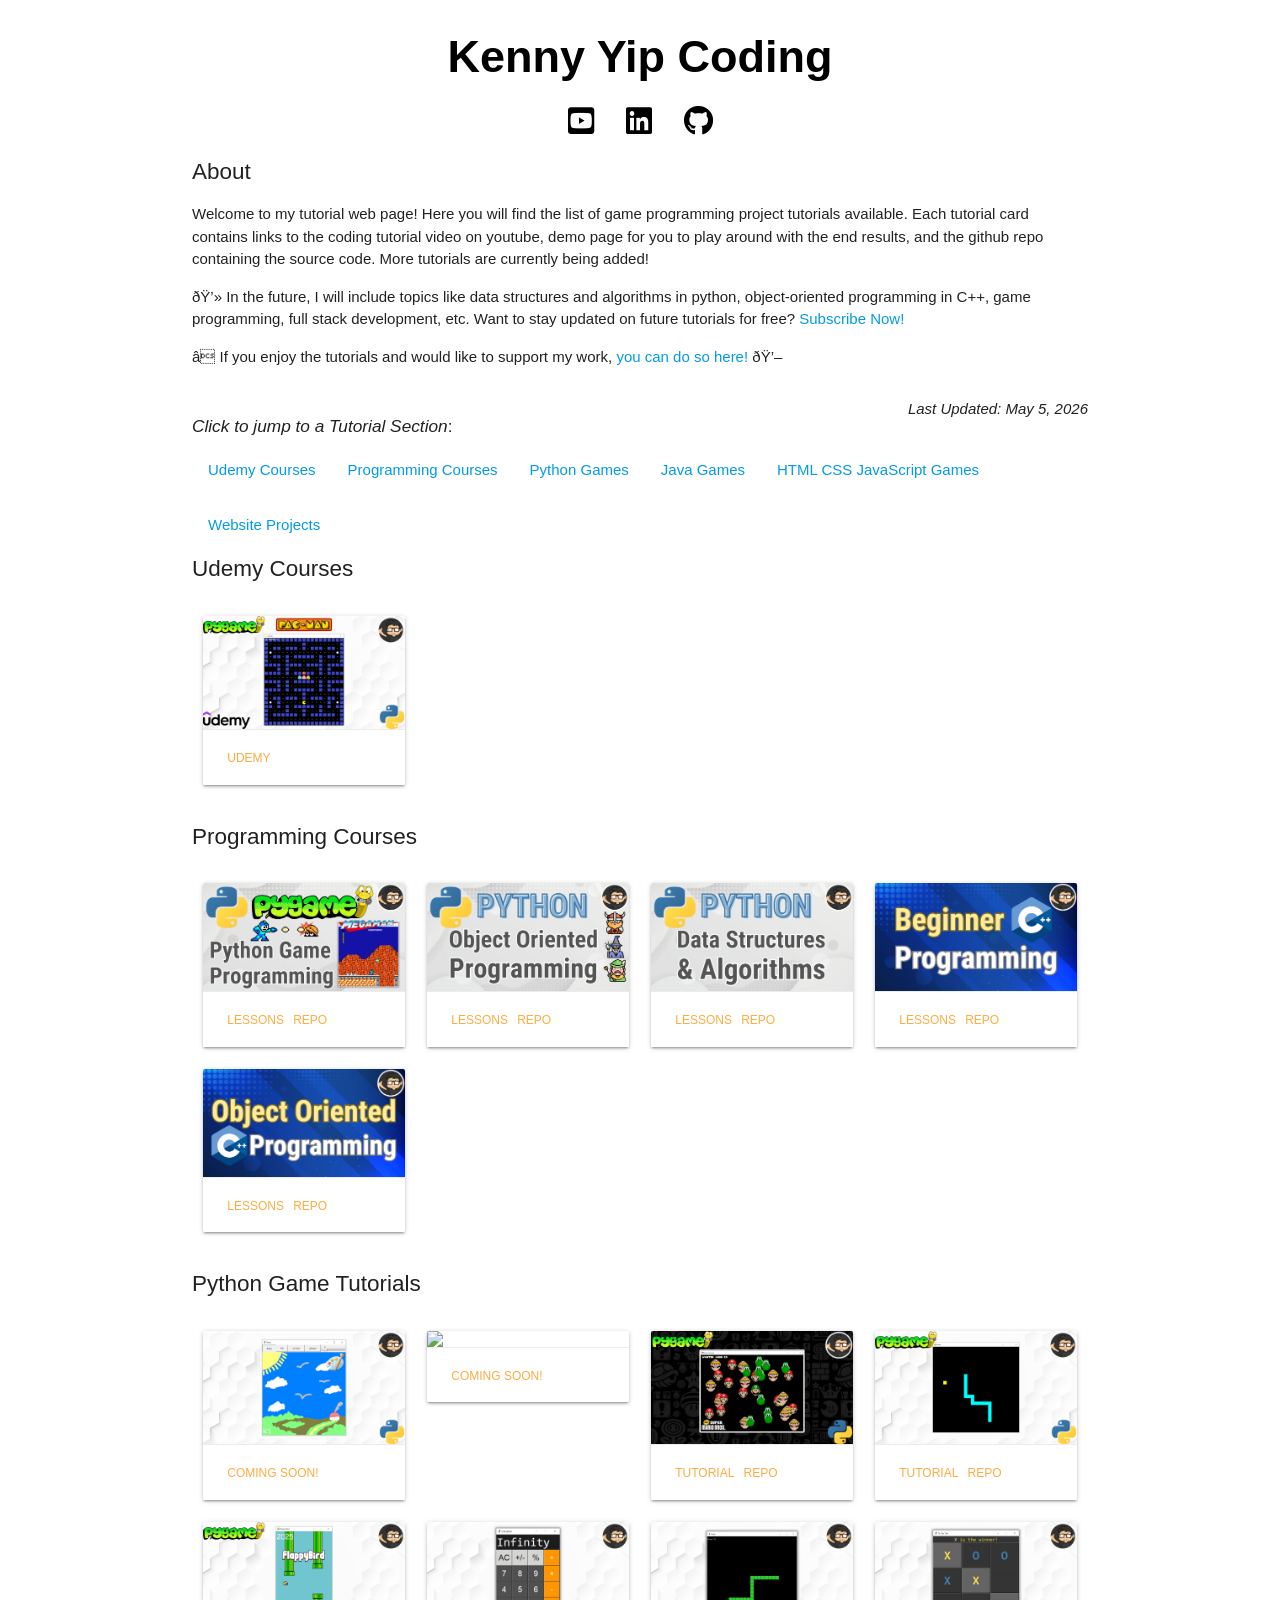
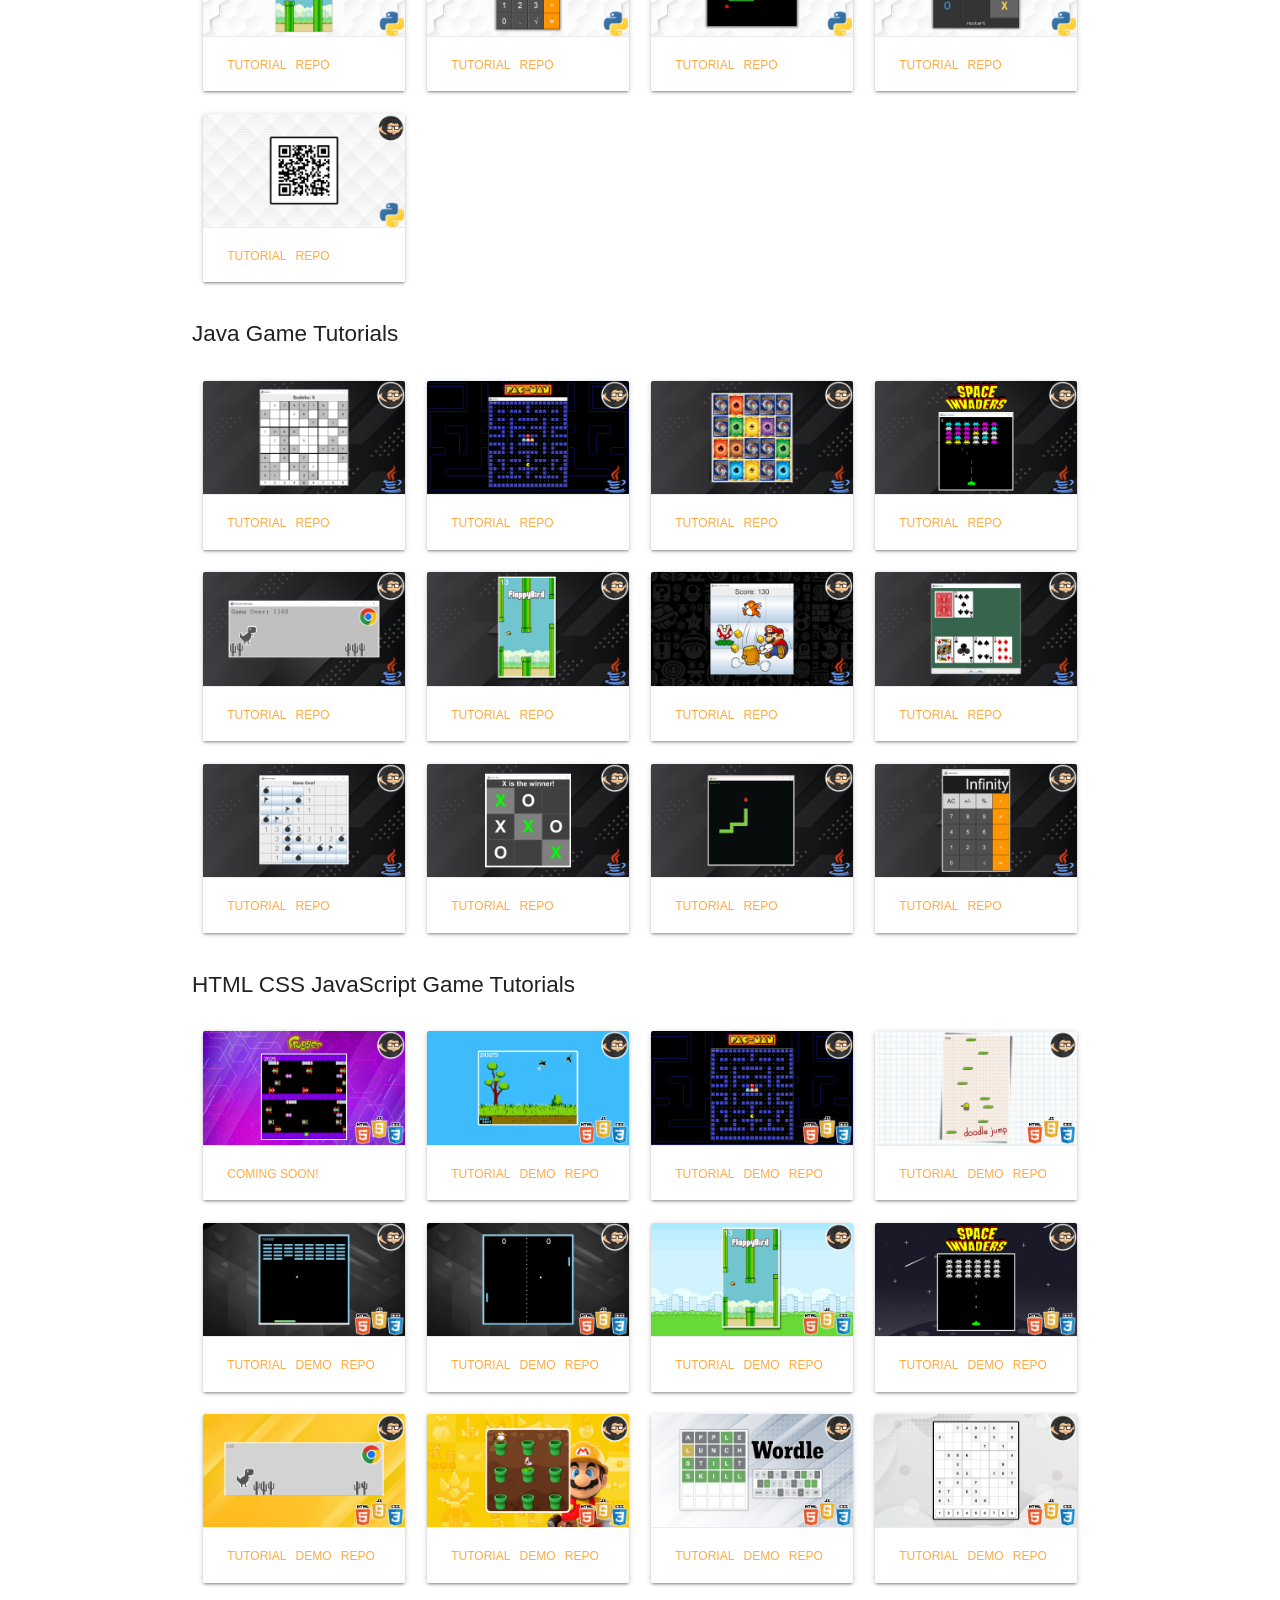
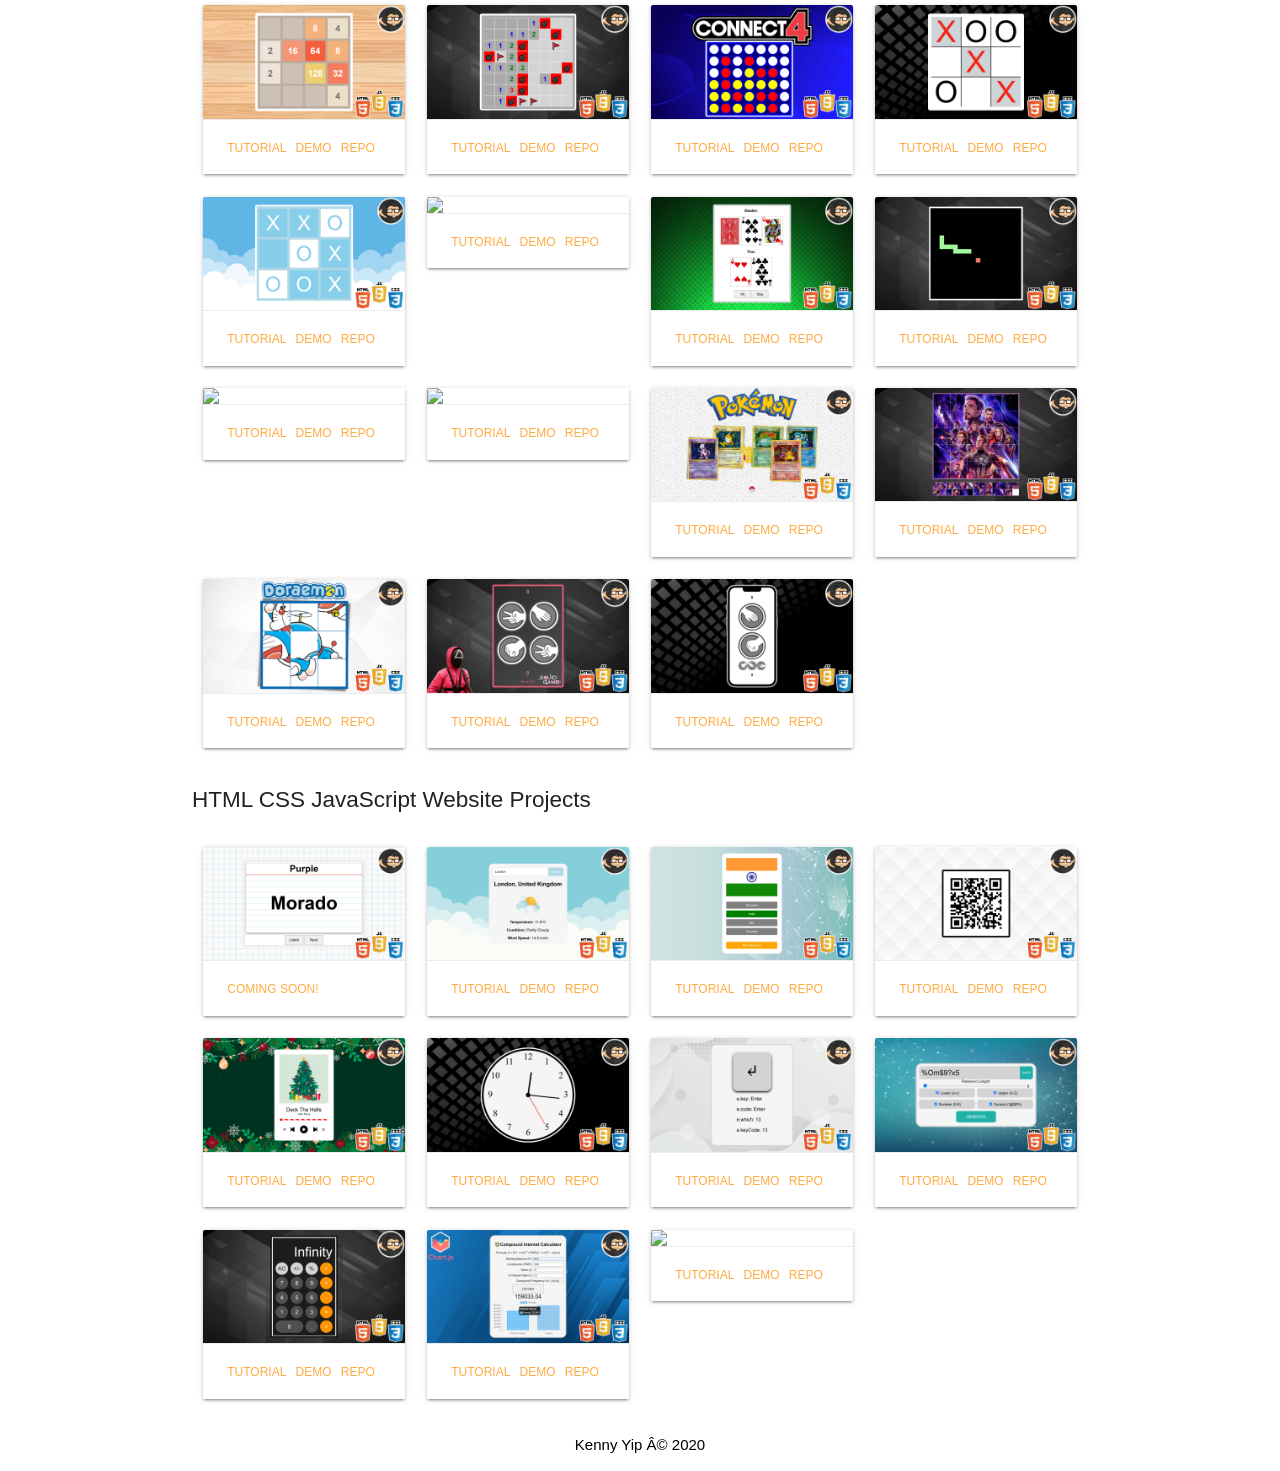
==== commit fea1fe18: "Update index.html" ====
--- a/index.html
+++ b/index.html
@@ -1 +1 @@
-<!doctypehtml><title>Kenny Yip Coding</title><meta content="Kenny Yip"name=author><meta content="width=device-width,initial-scale=1"name=viewport><link href=images/kenny-icon.png rel=image_src><link href=images/kenny-icon.png rel=icon><link href=https://pro.fontawesome.com/releases/v5.10.0/css/all.css rel=stylesheet crossorigin=anonymous integrity=sha384-AYmEC3Yw5cVb3ZcuHtOA93w35dYTsvhLPVnYs9eStHfGJvOvKxVfELGroGkvsg+p><link href=https://cdnjs.cloudflare.com/ajax/libs/materialize/1.0.0/css/materialize.min.css rel=stylesheet><link href=style.css rel=stylesheet><br><div class=container><div class=my-nav><div id=my-title><b><a href=/ >Kenny Yip Coding</a></b></div><div class=my-nav-content><ul><li><a href="https://www.youtube.com/KennyYipCoding/?sub_confirmation=1"target=_blank><i class="fa-2x fab fa-youtube-square"></i></a><li><a href=https://www.linkedin.com/in/kennyyipcoding/ target=_blank><i class="fa-2x fab fa-linkedin"></i></a><li><a href=https://github.com/ImKennyYip target=_blank><i class="fa-2x fab fa-github"></i></a></ul></div></div><div><div class=my-header>About</div><p>Welcome to my tutorial web page! Here you will find the list of game programming project tutorials available. Each tutorial card contains links to the coding tutorial video on youtube, demo page for you to play around with the end results, and the github repo containing the source code. More tutorials are currently being added!<p>💻 In the future, I will include topics like data structures and algorithms in python, object-oriented programming in C++, game programming, full stack development, etc. Want to stay updated on future tutorials for free? <a href="https://www.youtube.com/KennyYipCoding/?sub_confirmation=1"target=_blank><strong>Subscribe Now!</strong></a><p>⭐ If you enjoy the tutorials and would like to support my work, <strong><a href=https://buymeacoffee.com/kennyyipcoding>you can do so here!</a></strong> 💖<p class=float-right><i>Last Updated: April 19, 2026</i></p><br><div id=jump-tutorial-section-anchor></div><div id=jump-tutorial-section><h6><i>Click to jump to a Tutorial Section</i>:</h6><div class=tutorial-nav><ul><li><a href=#udemy-tutorials><span>Udemy Courses</span></a><li><a href=#programming-tutorials><span>Programming Courses</span></a><li><a href=#python-games-tutorials><span>Python Games</span></a><li><a href=#java-games-tutorials><span>Java Games</span></a><li><a href=#javascript-games-tutorials><span>HTML CSS JavaScript Games</span></a><li><a href=#website-tutorials><span>Website Projects</span></a></ul></div></div></div><div id=projects><div class=my-header id=udemy-tutorials>Udemy Courses</div><br><div class=row><div class="col l3 m4 s12"><div class=card><div class=card-image><img src=images/pacman-python-ss.png></div><div class=card-action><a href="https://www.udemy.com/course/pacman-python/?referralCode=807E9E2B1E5E08F10CB7"target=_blank>Udemy</a></div></div></div></div><div class=my-header id=programming-tutorials>Programming Courses</div><br><div class=row><div class="col l3 m4 s12"><div class=card><div class=card-image><img src=images/python-pygame-tutorial-ss.png></div><div class=card-action><a href="https://www.youtube.com/playlist?list=PLnKe36F30Y4alXrjE6oL5VWtDsYdONpfj"target=_blank>Lessons</a> <a href=https://github.com/ImKennyYip/pygame target=_blank>Repo</a></div></div></div><div class="col l3 m4 s12"><div class=card><div class=card-image><img src=images/python-oop-tutorial-ss.png></div><div class=card-action><a href="https://www.youtube.com/playlist?list=PLnKe36F30Y4Ykmi2jE28BZahMgPAV3Dzv"target=_blank>Lessons</a> <a href=https://github.com/ImKennyYip/python-oop target=_blank>Repo</a></div></div></div><div class="col l3 m4 s12"><div class=card><div class=card-image><img src=images/python-dsa-tutorial-ss.png></div><div class=card-action><a href="https://www.youtube.com/playlist?list=PLnKe36F30Y4bcRomKi02sP9NR27KnBqCK"target=_blank>Lessons</a> <a href=https://github.com/ImKennyYip/python-data-structures-algorithms target=_blank>Repo</a></div></div></div><div class="col l3 m4 s12"><div class=card><div class=card-image><img src=images/cpp-tutorial-ss.png></div><div class=card-action><a href="https://www.youtube.com/playlist?list=PLnKe36F30Y4ZDNIOZ51sX25pWKQ1pkpTE"target=_blank>Lessons</a> <a href=https://github.com/ImKennyYip/cpp target=_blank>Repo</a></div></div></div><div class="col l3 m4 s12"><div class=card><div class=card-image><img src=images/cpp-oop-tutorial-ss.png></div><div class=card-action><a href="https://www.youtube.com/playlist?list=PLnKe36F30Y4Y3CZoV302aqAv1tMHbwX1W"target=_blank>Lessons</a> <a href=https://github.com/ImKennyYip/cpp-oop target=_blank>Repo</a></div></div></div></div><div class=my-header id=python-games-tutorials>Python Game Tutorials</div><br><div class=row><div class="col l3 m4 s12"><div class=card><div class=card-image><img src=images/paint-python-ss.png></div><div class=card-action><a>Coming Soon!</a></div></div></div><div class="col l3 m4 s12"><div class=card><div class=card-image><img src=images/mario-wanted-python-ss.png></div><div class=card-action><a>Coming Soon!</a></div></div></div><div class="col l3 m4 s12"><div class=card><div class=card-image><img src=images/snake-pygame-ss.png></div><div class=card-action><a>Coming Soon!</a></div></div></div><div class="col l3 m4 s12"><div class=card><div class=card-image><img src=images/flappybird-python-ss.png></div><div class=card-action><a href=https://youtu.be/OCE2Es_Y5X0 target=_blank>Tutorial</a> <a href=https://github.com/ImKennyYip/flappy-bird-python target=_blank>Repo</a></div></div></div><div class="col l3 m4 s12"><div class=card><div class=card-image><img src=images/calculator-python-ss.png></div><div class=card-action><a href=https://youtu.be/28tj-IBfGH4 target=_blank>Tutorial</a> <a href=https://github.com/ImKennyYip/calculator-python target=_blank>Repo</a></div></div></div><div class="col l3 m4 s12"><div class=card><div class=card-image><img src=images/snake-python-ss.png></div><div class=card-action><a href=https://youtu.be/FtqWCo1_I4g target=_blank>Tutorial</a> <a href=https://github.com/ImKennyYip/snake-python target=_blank>Repo</a></div></div></div><div class="col l3 m4 s12"><div class=card><div class=card-image><img src=images/tictactoe-python-ss.png></div><div class=card-action><a href=https://youtu.be/nbRpDXV7QDM target=_blank>Tutorial</a> <a href=https://github.com/ImKennyYip/tictactoe-python target=_blank>Repo</a></div></div></div><div class="col l3 m4 s12"><div class=card><div class=card-image><img src=images/qrcode-python-ss.png></div><div class=card-action><a href=https://youtu.be/A2lKIV8Y7Tw target=_blank>Tutorial</a> <a href=https://github.com/ImKennyYip/qrcode-python target=_blank>Repo</a></div></div></div></div><div class=my-header id=java-games-tutorials>Java Game Tutorials</div><br><div class=row><div class="col l3 m4 s12"><div class=card><div class=card-image><img src=images/sudoku-java-ss.png></div><div class=card-action><a href=https://youtu.be/vXcI_XI-Eww target=_blank>Tutorial</a> <a href=https://github.com/ImKennyYip/sudoku-java target=_blank>Repo</a></div></div></div><div class="col l3 m4 s12"><div class=card><div class=card-image><img src=images/pacman-java-ss.png></div><div class=card-action><a href=https://youtu.be/lB_J-VNMVpE target=_blank>Tutorial</a> <a href=https://github.com/ImKennyYip/pacman-java target=_blank>Repo</a></div></div></div><div class="col l3 m4 s12"><div class=card><div class=card-image><img src=images/pokemon-memory-cards-java-ss.png></div><div class=card-action><a href=https://youtu.be/FxDirbh3tXc target=_blank>Tutorial</a> <a href=https://github.com/ImKennyYip/pokemon-memory-cards-java target=_blank>Repo</a></div></div></div><div class="col l3 m4 s12"><div class=card><div class=card-image><img src=images/spaceinvaders-java-ss.png></div><div class=card-action><a href=https://youtu.be/UILUMvjLEVU target=_blank>Tutorial</a> <a href=https://github.com/ImKennyYip/space-invaders-java target=_blank>Repo</a></div></div></div><div class="col l3 m4 s12"><div class=card><div class=card-image><img src=images/chromedinosaur-java-ss.png></div><div class=card-action><a href=https://youtu.be/DVI4IvK-R6Q target=_blank>Tutorial</a> <a href=https://github.com/ImKennyYip/chrome-dinosaur-java target=_blank>Repo</a></div></div></div><div class="col l3 m4 s12"><div class=card><div class=card-image><img src=images/flappybird-java-ss.png></div><div class=card-action><a href=https://youtu.be/Xw2MEG-FBsE target=_blank>Tutorial</a> <a href=https://github.com/ImKennyYip/flappy-bird-java target=_blank>Repo</a></div></div></div><div class="col l3 m4 s12"><div class=card><div class=card-image><img src=images/whac-a-mole-java-ss.png></div><div class=card-action><a href=https://youtu.be/rIQksHTwZzA target=_blank>Tutorial</a> <a href=https://github.com/ImKennyYip/whac-a-mole-java target=_blank>Repo</a></div></div></div><div class="col l3 m4 s12"><div class=card><div class=card-image><img src=images/blackjack-java-ss.png></div><div class=card-action><a href=https://youtu.be/GMdgjaDdOjI target=_blank>Tutorial</a> <a href=https://github.com/ImKennyYip/blackjack-java target=_blank>Repo</a></div></div></div><div class="col l3 m4 s12"><div class=card><div class=card-image><img src=images/minesweeper-java-ss.png></div><div class=card-action><a href=https://youtu.be/5VrMVSDjeso target=_blank>Tutorial</a> <a href=https://github.com/ImKennyYip/minesweeper-java target=_blank>Repo</a></div></div></div><div class="col l3 m4 s12"><div class=card><div class=card-image><img src=images/tictactoe-java-ss.png></div><div class=card-action><a href=https://youtu.be/Nc77ymnm8Ss target=_blank>Tutorial</a> <a href=https://github.com/ImKennyYip/tictactoe-java target=_blank>Repo</a></div></div></div><div class="col l3 m4 s12"><div class=card><div class=card-image><img src=images/snake-java-ss.png></div><div class=card-action><a href=https://youtu.be/Y62MJny9LHg target=_blank>Tutorial</a> <a href=https://github.com/ImKennyYip/snake-java target=_blank>Repo</a></div></div></div><div class="col l3 m4 s12"><div class=card><div class=card-image><img src=images/calculator-java-ss.png></div><div class=card-action><a href=https://youtu.be/jQo6n-i6wpo target=_blank>Tutorial</a> <a href=https://github.com/ImKennyYip/calculator-java target=_blank>Repo</a></div></div></div></div><div class=my-header id=javascript-games-tutorials>HTML CSS JavaScript Game Tutorials</div><br><div class=row><div class="col l3 m4 s12"><div class=card><div class=card-image><img src=images/frogger-ss.png></div><div class=card-action><a>Coming Soon!</a></div></div></div><div class="col l3 m4 s12"><div class=card><div class=card-image><img src=images/duck-hunt-ss.png></div><div class=card-action><a href=https://youtu.be/YGBi4lR0swY target=_blank>Tutorial</a> <a href=https://imkennyyip.github.io/duck-hunt/ target=_blank>Demo</a> <a href=https://github.com/ImKennyYip/duck-hunt target=_blank>Repo</a></div></div></div><div class="col l3 m4 s12"><div class=card><div class=card-image><img src=images/pacman-ss.png></div><div class=card-action><a href=https://youtu.be/WxeTMsaSOaA target=_blank>Tutorial</a> <a href=https://imkennyyip.github.io/pacman/ target=_blank>Demo</a> <a href=https://github.com/ImKennyYip/pacman target=_blank>Repo</a></div></div></div><div class="col l3 m4 s12"><div class=card><div class=card-image><img src=images/doodle-jump-ss.png></div><div class=card-action><a href=https://youtu.be/pHFtOYU-a20 target=_blank>Tutorial</a> <a href=https://imkennyyip.github.io/doodle-jump/ target=_blank>Demo</a> <a href=https://github.com/ImKennyYip/doodle-jump target=_blank>Repo</a></div></div></div><div class="col l3 m4 s12"><div class=card><div class=card-image><img src=images/breakout-ss.png></div><div class=card-action><a href=https://youtu.be/EmhkLLWAZ8E target=_blank>Tutorial</a> <a href=https://imkennyyip.github.io/breakout/ target=_blank>Demo</a> <a href=https://github.com/ImKennyYip/breakout target=_blank>Repo</a></div></div></div><div class="col l3 m4 s12"><div class=card><div class=card-image><img src=images/pong-ss.png></div><div class=card-action><a href=https://youtu.be/LTtfoyHxAVU target=_blank>Tutorial</a> <a href=https://imkennyyip.github.io/pong/ target=_blank>Demo</a> <a href=https://github.com/ImKennyYip/pong target=_blank>Repo</a></div></div></div><div class="col l3 m4 s12"><div class=card><div class=card-image><img src=images/flappybird-ss.png></div><div class=card-action><a href=https://youtu.be/jj5ADM2uywg target=_blank>Tutorial</a> <a href=https://imkennyyip.github.io/flappy-bird/ target=_blank>Demo</a> <a href=https://github.com/ImKennyYip/flappy-bird target=_blank>Repo</a></div></div></div><div class="col l3 m4 s12"><div class=card><div class=card-image><img src=images/spaceinvaders-ss.png></div><div class=card-action><a href=https://youtu.be/v74X5dtDLvg target=_blank>Tutorial</a> <a href=https://imkennyyip.github.io/space-invaders/ target=_blank>Demo</a> <a href=https://github.com/ImKennyYip/space-invaders target=_blank>Repo</a></div></div></div><div class="col l3 m4 s12"><div class=card><div class=card-image><img src=images/chromedinosaur-ss.png></div><div class=card-action><a href=https://youtu.be/lgck-txzp9o target=_blank>Tutorial</a> <a href=https://imkennyyip.github.io/chrome-dinosaur-game/ target=_blank>Demo</a> <a href=https://github.com/ImKennyYip/chrome-dinosaur-game target=_blank>Repo</a></div></div></div><div class="col l3 m4 s12"><div class=card><div class=card-image><img src=images/whac-a-mole-ss.png></div><div class=card-action><a href=https://youtu.be/ej8SatOj3V4 target=_blank>Tutorial</a> <a href=https://imkennyyip.github.io/whac-a-mole/ target=_blank>Demo</a> <a href=https://github.com/ImKennyYip/whac-a-mole target=_blank>Repo</a></div></div></div><div class="col l3 m4 s12"><div class=card><div class=card-image><img src=images/wordle-ss.png></div><div class=card-action><a href=https://youtu.be/ckjRsPaWHX8 target=_blank>Tutorial</a> <a href=https://imkennyyip.github.io/Wordle/ target=_blank>Demo</a> <a href=https://github.com/ImKennyYip/Wordle target=_blank>Repo</a></div></div></div><div class="col l3 m4 s12"><div class=card><div class=card-image><img src=images/sudoku-ss.png></div><div class=card-action><a href=https://youtu.be/S4uRtTb8U-U target=_blank>Tutorial</a> <a href=https://imkennyyip.github.io/Sudoku/ target=_blank>Demo</a> <a href=https://github.com/ImKennyYip/Sudoku target=_blank>Repo</a></div></div></div><div class="col l3 m4 s12"><div class=card><div class=card-image><img src=images/2048-ss.png></div><div class=card-action><a href=https://youtu.be/XM2n1gu4530 target=_blank>Tutorial</a> <a href=https://imkennyyip.github.io/2048/ target=_blank>Demo</a> <a href=https://github.com/ImKennyYip/2048 target=_blank>Repo</a></div></div></div><div class="col l3 m4 s12"><div class=card><div class=card-image><img src=images/minesweeper-ss.png></div><div class=card-action><a href=https://youtu.be/AfhfAxKFP-s target=_blank>Tutorial</a> <a href=https://imkennyyip.github.io/Minesweeper/ target=_blank>Demo</a> <a href=https://github.com/ImKennyYip/Minesweeper target=_blank>Repo</a></div></div></div><div class="col l3 m4 s12"><div class=card><div class=card-image><img src=images/connect4-ss.png></div><div class=card-action><a href=https://youtu.be/4ARsthVnCTg target=_blank>Tutorial</a> <a href=https://imkennyyip.github.io/Connect4/ target=_blank>Demo</a> <a href=https://github.com/ImKennyYip/Connect4 target=_blank>Repo</a></div></div></div><div class="col l3 m4 s12"><div class=card><div class=card-image><img src=images/tictactoe-ss.png></div><div class=card-action><a href=https://youtu.be/AzvpHNkjqsg target=_blank>Tutorial</a> <a href=https://imkennyyip.github.io/Tic-Tac-Toe/ target=_blank>Demo</a> <a href=https://github.com/ImKennyYip/Tic-Tac-Toe target=_blank>Repo</a></div></div></div><div class="col l3 m4 s12"><div class=card><div class=card-image><img src=images/tictactoe2-ss.png></div><div class=card-action><a href=https://youtu.be/LD9UEC7AI7g target=_blank>Tutorial</a> <a href=https://imkennyyip.github.io/tictactoe/ target=_blank>Demo</a> <a href=https://github.com/ImKennyYip/tictactoe target=_blank>Repo</a></div></div></div><div class="col l3 m4 s12"><div class=card><div class=card-image><img src=images/candycrush-ss.png></div><div class=card-action><a href=https://youtu.be/8yIKZQMGi0A target=_blank>Tutorial</a> <a href=https://imkennyyip.github.io/candy-crush/ target=_blank>Demo</a> <a href=https://github.com/ImKennyYip/candy-crush target=_blank>Repo</a></div></div></div><div class="col l3 m4 s12"><div class=card><div class=card-image><img src=images/blackjack-ss.png></div><div class=card-action><a href=https://youtu.be/bMYCWccL-3U target=_blank>Tutorial</a> <a href=https://imkennyyip.github.io/black-jack/ target=_blank>Demo</a> <a href=https://github.com/ImKennyYip/black-jack target=_blank>Repo</a></div></div></div><div class="col l3 m4 s12"><div class=card><div class=card-image><img src=images/snake-ss.png></div><div class=card-action><a href=https://youtu.be/baBq5GAL0_U target=_blank>Tutorial</a> <a href=https://imkennyyip.github.io/snake/ target=_blank>Demo</a> <a href=https://github.com/ImKennyYip/snake target=_blank>Repo</a></div></div></div><div class="col l3 m4 s12"><div class=card><div class=card-image><img src=images/pokedex-ss.png></div><div class=card-action><a href=https://youtu.be/dVtnFH4m_fE target=_blank>Tutorial</a> <a href=https://imkennyyip.github.io/Pokedex/ target=_blank>Demo</a> <a href=https://github.com/ImKennyYip/Pokedex target=_blank>Repo</a></div></div></div><div class="col l3 m4 s12"><div class=card><div class=card-image><img src=images/matchcards-ss.png></div><div class=card-action><a href=https://youtu.be/wz9jeI9M9hI target=_blank>Tutorial</a> <a href=https://imkennyyip.github.io/pokemon-match-cards/ target=_blank>Demo</a> <a href=https://github.com/ImKennyYip/pokemon-match-cards target=_blank>Repo</a></div></div></div><div class="col l3 m4 s12"><div class=card><div class=card-image><img src=images/pokemontcg-ss.png></div><div class=card-action><a href=https://youtu.be/TlXi8vd1kNw target=_blank>Tutorial</a> <a href=https://imkennyyip.github.io/pokemon-cards-javascript/ target=_blank>Demo</a> <a href=https://github.com/ImKennyYip/pokemon-cards-javascript target=_blank>Repo</a></div></div></div><div class="col l3 m4 s12"><div class=card><div class=card-image><img src=images/puzzle-ss.png></div><div class=card-action><a href=https://youtu.be/S6GNtMGNcUE target=_blank>Tutorial</a> <a href=https://imkennyyip.github.io/Puzzle-Game/ target=_blank>Demo</a> <a href=https://github.com/ImKennyYip/Puzzle-Game target=_blank>Repo</a></div></div></div><div class="col l3 m4 s12"><div class=card><div class=card-image><img src=images/slidepuzzle-ss.png></div><div class=card-action><a href=https://youtu.be/sD3Os4H_EOU target=_blank>Tutorial</a> <a href=https://imkennyyip.github.io/slide-puzzle/ target=_blank>Demo</a> <a href=https://github.com/ImKennyYip/slide-puzzle target=_blank>Repo</a></div></div></div><div class="col l3 m4 s12"><div class=card><div class=card-image><img src=images/rockpaperscissors-minus1-ss.png></div><div class=card-action><a href=https://youtu.be/pAwrDwvIGno target=_blank>Tutorial</a> <a href=https://imkennyyip.github.io/rock-paper-scissors-minus-one/ target=_blank>Demo</a> <a href=https://github.com/ImKennyYip/rock-paper-scissors-minus-one target=_blank>Repo</a></div></div></div><div class="col l3 m4 s12"><div class=card><div class=card-image><img src=images/rockpaperscissors-ss.png></div><div class=card-action><a href=https://youtu.be/fIBOydve2f8 target=_blank>Tutorial</a> <a href=https://imkennyyip.github.io/Rock-Paper-Scissors/ target=_blank>Demo</a> <a href=https://github.com/ImKennyYip/Rock-Paper-Scissors target=_blank>Repo</a></div></div></div></div><div class=my-header id=website-tutorials>HTML CSS JavaScript Website Projects</div><br><div class=row><div class="col l3 m4 s12"><div class=card><div class=card-image><img src=images/flash-cards-ss.png></div><div class=card-action><a>Coming Soon!</a></div></div></div><div class="col l3 m4 s12"><div class=card><div class=card-image><img src=images/weather-ss.png></div><div class=card-action><a href=https://youtu.be/NgZx8UBinqI target=_blank>Tutorial</a> <a href=https://imkennyyip.github.io/weather/ target=_blank>Demo</a> <a href=https://github.com/ImKennyYip/weather target=_blank>Repo</a></div></div></div><div class="col l3 m4 s12"><div class=card><div class=card-image><img src=images/quiz-ss.png></div><div class=card-action><a href=https://youtu.be/NgZx8UBinqI target=_blank>Tutorial</a> <a href=https://imkennyyip.github.io/quiz/ target=_blank>Demo</a> <a href=https://github.com/ImKennyYip/quiz target=_blank>Repo</a></div></div></div><div class="col l3 m4 s12"><div class=card><div class=card-image><img src=images/qrcode-ss.png></div><div class=card-action><a href=https://youtu.be/8MjZyGBhMTc target=_blank>Tutorial</a> <a href=https://imkennyyip.github.io/qrcode target=_blank>Demo</a> <a href=https://github.com/ImKennyYip/qrcode target=_blank>Repo</a></div></div></div><div class="col l3 m4 s12"><div class=card><div class=card-image><img src=images/music-ss.png></div><div class=card-action><a href=https://youtu.be/APjb5Er03UE target=_blank>Tutorial</a> <a href=https://imkennyyip.github.io/music/ target=_blank>Demo</a> <a href=https://github.com/ImKennyYip/music target=_blank>Repo</a></div></div></div><div class="col l3 m4 s12"><div class=card><div class=card-image><img src=images/clock-ss.png></div><div class=card-action><a href=https://youtu.be/PdiHCx-3DC0 target=_blank>Tutorial</a> <a href=https://imkennyyip.github.io/clock target=_blank>Demo</a> <a href=https://github.com/ImKennyYip/clock target=_blank>Repo</a></div></div></div><div class="col l3 m4 s12"><div class=card><div class=card-image><img src=images/keycodes-ss.png></div><div class=card-action><a href=https://youtu.be/IAWmgzqkShw target=_blank>Tutorial</a> <a href=https://imkennyyip.github.io/key-codes target=_blank>Demo</a> <a href=https://github.com/ImKennyYip/key-codes target=_blank>Repo</a></div></div></div><div class="col l3 m4 s12"><div class=card><div class=card-image><img src=images/password-generator-ss.png></div><div class=card-action><a href=https://youtu.be/0fU8eUmL6HU target=_blank>Tutorial</a> <a href=https://imkennyyip.github.io/password-generator target=_blank>Demo</a> <a href=https://github.com/ImKennyYip/password-generator target=_blank>Repo</a></div></div></div><div class="col l3 m4 s12"><div class=card><div class=card-image><img src=images/calculator-ss.png></div><div class=card-action><a href=https://youtu.be/KM8PIiqq97c target=_blank>Tutorial</a> <a href=https://imkennyyip.github.io/calculator target=_blank>Demo</a> <a href=https://github.com/ImKennyYip/calculator target=_blank>Repo</a></div></div></div><div class="col l3 m4 s12"><div class=card><div class=card-image><img src=images/interest-rate-calculator-ss.png></div><div class=card-action><a href=https://youtu.be/e2xS22rNUgU target=_blank>Tutorial</a> <a href=https://imkennyyip.github.io/interest-rate-calculator target=_blank>Demo</a> <a href=https://github.com/ImKennyYip/interest-rate-calculator target=_blank>Repo</a></div></div></div><div class="col l3 m4 s12"><div class=card><div class=card-image><img src=images/valentines-ss.png></div><div class=card-action><a href=https://youtu.be/gkby8r-3soc target=_blank>Tutorial</a> <a href=https://imkennyyip.github.io/love-calculator/ target=_blank>Demo</a> <a href=https://github.com/ImKennyYip/love-calculator target=_blank>Repo</a></div></div></div></div><a href=https://www.kennyyip.com target=_blank><p class=my-copyright>Kenny Yip © 2020</p></a></div></div><script src=https://cdnjs.cloudflare.com/ajax/libs/materialize/1.0.0/js/materialize.min.js></script>
+<!doctypehtml><title>Kenny Yip Coding</title><meta content="Kenny Yip"name=author><meta content="width=device-width,initial-scale=1"name=viewport><link href=images/kenny-icon.png rel=image_src><link href=images/kenny-icon.png rel=icon><link href=https://pro.fontawesome.com/releases/v5.10.0/css/all.css rel=stylesheet crossorigin=anonymous integrity=sha384-AYmEC3Yw5cVb3ZcuHtOA93w35dYTsvhLPVnYs9eStHfGJvOvKxVfELGroGkvsg+p><link href=https://cdnjs.cloudflare.com/ajax/libs/materialize/1.0.0/css/materialize.min.css rel=stylesheet><link href=style.css rel=stylesheet><br><div class=container><div class=my-nav><div id=my-title><b><a href=/ >Kenny Yip Coding</a></b></div><div class=my-nav-content><ul><li><a href="https://www.youtube.com/KennyYipCoding/?sub_confirmation=1"target=_blank><i class="fa-2x fab fa-youtube-square"></i></a><li><a href=https://www.linkedin.com/in/kennyyipcoding/ target=_blank><i class="fa-2x fab fa-linkedin"></i></a><li><a href=https://github.com/ImKennyYip target=_blank><i class="fa-2x fab fa-github"></i></a></ul></div></div><div><div class=my-header>About</div><p>Welcome to my tutorial web page! Here you will find the list of game programming project tutorials available. Each tutorial card contains links to the coding tutorial video on youtube, demo page for you to play around with the end results, and the github repo containing the source code. More tutorials are currently being added!<p>💻 In the future, I will include topics like data structures and algorithms in python, object-oriented programming in C++, game programming, full stack development, etc. Want to stay updated on future tutorials for free? <a href="https://www.youtube.com/KennyYipCoding/?sub_confirmation=1"target=_blank><strong>Subscribe Now!</strong></a><p>⭐ If you enjoy the tutorials and would like to support my work, <strong><a href=https://buymeacoffee.com/kennyyipcoding>you can do so here!</a></strong> 💖<p class=float-right><i>Last Updated: May 5, 2026</i></p><br><div id=jump-tutorial-section-anchor></div><div id=jump-tutorial-section><h6><i>Click to jump to a Tutorial Section</i>:</h6><div class=tutorial-nav><ul><li><a href=#udemy-tutorials><span>Udemy Courses</span></a><li><a href=#programming-tutorials><span>Programming Courses</span></a><li><a href=#python-games-tutorials><span>Python Games</span></a><li><a href=#java-games-tutorials><span>Java Games</span></a><li><a href=#javascript-games-tutorials><span>HTML CSS JavaScript Games</span></a><li><a href=#website-tutorials><span>Website Projects</span></a></ul></div></div></div><div id=projects><div class=my-header id=udemy-tutorials>Udemy Courses</div><br><div class=row><div class="col l3 m4 s12"><div class=card><div class=card-image><img src=images/pacman-python-ss.png></div><div class=card-action><a href="https://www.udemy.com/course/pacman-python/?referralCode=807E9E2B1E5E08F10CB7"target=_blank>Udemy</a></div></div></div></div><div class=my-header id=programming-tutorials>Programming Courses</div><br><div class=row><div class="col l3 m4 s12"><div class=card><div class=card-image><img src=images/python-pygame-tutorial-ss.png></div><div class=card-action><a href="https://www.youtube.com/playlist?list=PLnKe36F30Y4alXrjE6oL5VWtDsYdONpfj"target=_blank>Lessons</a> <a href=https://github.com/ImKennyYip/pygame target=_blank>Repo</a></div></div></div><div class="col l3 m4 s12"><div class=card><div class=card-image><img src=images/python-oop-tutorial-ss.png></div><div class=card-action><a href="https://www.youtube.com/playlist?list=PLnKe36F30Y4Ykmi2jE28BZahMgPAV3Dzv"target=_blank>Lessons</a> <a href=https://github.com/ImKennyYip/python-oop target=_blank>Repo</a></div></div></div><div class="col l3 m4 s12"><div class=card><div class=card-image><img src=images/python-dsa-tutorial-ss.png></div><div class=card-action><a href="https://www.youtube.com/playlist?list=PLnKe36F30Y4bcRomKi02sP9NR27KnBqCK"target=_blank>Lessons</a> <a href=https://github.com/ImKennyYip/python-data-structures-algorithms target=_blank>Repo</a></div></div></div><div class="col l3 m4 s12"><div class=card><div class=card-image><img src=images/cpp-tutorial-ss.png></div><div class=card-action><a href="https://www.youtube.com/playlist?list=PLnKe36F30Y4ZDNIOZ51sX25pWKQ1pkpTE"target=_blank>Lessons</a> <a href=https://github.com/ImKennyYip/cpp target=_blank>Repo</a></div></div></div><div class="col l3 m4 s12"><div class=card><div class=card-image><img src=images/cpp-oop-tutorial-ss.png></div><div class=card-action><a href="https://www.youtube.com/playlist?list=PLnKe36F30Y4Y3CZoV302aqAv1tMHbwX1W"target=_blank>Lessons</a> <a href=https://github.com/ImKennyYip/cpp-oop target=_blank>Repo</a></div></div></div></div><div class=my-header id=python-games-tutorials>Python Game Tutorials</div><br><div class=row><div class="col l3 m4 s12"><div class=card><div class=card-image><img src=images/paint-python-ss.png></div><div class=card-action><a>Coming Soon!</a></div></div></div><div class="col l3 m4 s12"><div class=card><div class=card-image><img src=images/chrome-dinosaur-python-ss.png></div><div class=card-action><a>Coming Soon!</a></div></div></div><div class="col l3 m4 s12"><div class=card><div class=card-image><img src=images/mario-wanted-python-ss.png></div><div class=card-action><a href=https://youtu.be/QoDoZiGj6FM target=_blank>Tutorial</a> <a href=https://github.com/ImKennyYip/mario-wanted-python target=_blank>Repo</a></div></div></div><div class="col l3 m4 s12"><div class=card><div class=card-image><img src=images/snake-pygame-ss.png></div><div class=card-action><a href=https://youtu.be/OCE2Es_Y5X0 target=_blank>Tutorial</a> <a href=https://github.com/ImKennyYip/snake-pygame target=_blank>Repo</a></div></div></div><div class="col l3 m4 s12"><div class=card><div class=card-image><img src=images/flappybird-python-ss.png></div><div class=card-action><a href=https://youtu.be/OCE2Es_Y5X0 target=_blank>Tutorial</a> <a href=https://github.com/ImKennyYip/flappy-bird-python target=_blank>Repo</a></div></div></div><div class="col l3 m4 s12"><div class=card><div class=card-image><img src=images/calculator-python-ss.png></div><div class=card-action><a href=https://youtu.be/28tj-IBfGH4 target=_blank>Tutorial</a> <a href=https://github.com/ImKennyYip/calculator-python target=_blank>Repo</a></div></div></div><div class="col l3 m4 s12"><div class=card><div class=card-image><img src=images/snake-python-ss.png></div><div class=card-action><a href=https://youtu.be/FtqWCo1_I4g target=_blank>Tutorial</a> <a href=https://github.com/ImKennyYip/snake-python target=_blank>Repo</a></div></div></div><div class="col l3 m4 s12"><div class=card><div class=card-image><img src=images/tictactoe-python-ss.png></div><div class=card-action><a href=https://youtu.be/nbRpDXV7QDM target=_blank>Tutorial</a> <a href=https://github.com/ImKennyYip/tictactoe-python target=_blank>Repo</a></div></div></div><div class="col l3 m4 s12"><div class=card><div class=card-image><img src=images/qrcode-python-ss.png></div><div class=card-action><a href=https://youtu.be/A2lKIV8Y7Tw target=_blank>Tutorial</a> <a href=https://github.com/ImKennyYip/qrcode-python target=_blank>Repo</a></div></div></div></div><div class=my-header id=java-games-tutorials>Java Game Tutorials</div><br><div class=row><div class="col l3 m4 s12"><div class=card><div class=card-image><img src=images/sudoku-java-ss.png></div><div class=card-action><a href=https://youtu.be/vXcI_XI-Eww target=_blank>Tutorial</a> <a href=https://github.com/ImKennyYip/sudoku-java target=_blank>Repo</a></div></div></div><div class="col l3 m4 s12"><div class=card><div class=card-image><img src=images/pacman-java-ss.png></div><div class=card-action><a href=https://youtu.be/lB_J-VNMVpE target=_blank>Tutorial</a> <a href=https://github.com/ImKennyYip/pacman-java target=_blank>Repo</a></div></div></div><div class="col l3 m4 s12"><div class=card><div class=card-image><img src=images/pokemon-memory-cards-java-ss.png></div><div class=card-action><a href=https://youtu.be/FxDirbh3tXc target=_blank>Tutorial</a> <a href=https://github.com/ImKennyYip/pokemon-memory-cards-java target=_blank>Repo</a></div></div></div><div class="col l3 m4 s12"><div class=card><div class=card-image><img src=images/spaceinvaders-java-ss.png></div><div class=card-action><a href=https://youtu.be/UILUMvjLEVU target=_blank>Tutorial</a> <a href=https://github.com/ImKennyYip/space-invaders-java target=_blank>Repo</a></div></div></div><div class="col l3 m4 s12"><div class=card><div class=card-image><img src=images/chromedinosaur-java-ss.png></div><div class=card-action><a href=https://youtu.be/DVI4IvK-R6Q target=_blank>Tutorial</a> <a href=https://github.com/ImKennyYip/chrome-dinosaur-java target=_blank>Repo</a></div></div></div><div class="col l3 m4 s12"><div class=card><div class=card-image><img src=images/flappybird-java-ss.png></div><div class=card-action><a href=https://youtu.be/Xw2MEG-FBsE target=_blank>Tutorial</a> <a href=https://github.com/ImKennyYip/flappy-bird-java target=_blank>Repo</a></div></div></div><div class="col l3 m4 s12"><div class=card><div class=card-image><img src=images/whac-a-mole-java-ss.png></div><div class=card-action><a href=https://youtu.be/rIQksHTwZzA target=_blank>Tutorial</a> <a href=https://github.com/ImKennyYip/whac-a-mole-java target=_blank>Repo</a></div></div></div><div class="col l3 m4 s12"><div class=card><div class=card-image><img src=images/blackjack-java-ss.png></div><div class=card-action><a href=https://youtu.be/GMdgjaDdOjI target=_blank>Tutorial</a> <a href=https://github.com/ImKennyYip/blackjack-java target=_blank>Repo</a></div></div></div><div class="col l3 m4 s12"><div class=card><div class=card-image><img src=images/minesweeper-java-ss.png></div><div class=card-action><a href=https://youtu.be/5VrMVSDjeso target=_blank>Tutorial</a> <a href=https://github.com/ImKennyYip/minesweeper-java target=_blank>Repo</a></div></div></div><div class="col l3 m4 s12"><div class=card><div class=card-image><img src=images/tictactoe-java-ss.png></div><div class=card-action><a href=https://youtu.be/Nc77ymnm8Ss target=_blank>Tutorial</a> <a href=https://github.com/ImKennyYip/tictactoe-java target=_blank>Repo</a></div></div></div><div class="col l3 m4 s12"><div class=card><div class=card-image><img src=images/snake-java-ss.png></div><div class=card-action><a href=https://youtu.be/Y62MJny9LHg target=_blank>Tutorial</a> <a href=https://github.com/ImKennyYip/snake-java target=_blank>Repo</a></div></div></div><div class="col l3 m4 s12"><div class=card><div class=card-image><img src=images/calculator-java-ss.png></div><div class=card-action><a href=https://youtu.be/jQo6n-i6wpo target=_blank>Tutorial</a> <a href=https://github.com/ImKennyYip/calculator-java target=_blank>Repo</a></div></div></div></div><div class=my-header id=javascript-games-tutorials>HTML CSS JavaScript Game Tutorials</div><br><div class=row><div class="col l3 m4 s12"><div class=card><div class=card-image><img src=images/frogger-ss.png></div><div class=card-action><a>Coming Soon!</a></div></div></div><div class="col l3 m4 s12"><div class=card><div class=card-image><img src=images/duck-hunt-ss.png></div><div class=card-action><a href=https://youtu.be/YGBi4lR0swY target=_blank>Tutorial</a> <a href=https://imkennyyip.github.io/duck-hunt/ target=_blank>Demo</a> <a href=https://github.com/ImKennyYip/duck-hunt target=_blank>Repo</a></div></div></div><div class="col l3 m4 s12"><div class=card><div class=card-image><img src=images/pacman-ss.png></div><div class=card-action><a href=https://youtu.be/WxeTMsaSOaA target=_blank>Tutorial</a> <a href=https://imkennyyip.github.io/pacman/ target=_blank>Demo</a> <a href=https://github.com/ImKennyYip/pacman target=_blank>Repo</a></div></div></div><div class="col l3 m4 s12"><div class=card><div class=card-image><img src=images/doodle-jump-ss.png></div><div class=card-action><a href=https://youtu.be/pHFtOYU-a20 target=_blank>Tutorial</a> <a href=https://imkennyyip.github.io/doodle-jump/ target=_blank>Demo</a> <a href=https://github.com/ImKennyYip/doodle-jump target=_blank>Repo</a></div></div></div><div class="col l3 m4 s12"><div class=card><div class=card-image><img src=images/breakout-ss.png></div><div class=card-action><a href=https://youtu.be/EmhkLLWAZ8E target=_blank>Tutorial</a> <a href=https://imkennyyip.github.io/breakout/ target=_blank>Demo</a> <a href=https://github.com/ImKennyYip/breakout target=_blank>Repo</a></div></div></div><div class="col l3 m4 s12"><div class=card><div class=card-image><img src=images/pong-ss.png></div><div class=card-action><a href=https://youtu.be/LTtfoyHxAVU target=_blank>Tutorial</a> <a href=https://imkennyyip.github.io/pong/ target=_blank>Demo</a> <a href=https://github.com/ImKennyYip/pong target=_blank>Repo</a></div></div></div><div class="col l3 m4 s12"><div class=card><div class=card-image><img src=images/flappybird-ss.png></div><div class=card-action><a href=https://youtu.be/jj5ADM2uywg target=_blank>Tutorial</a> <a href=https://imkennyyip.github.io/flappy-bird/ target=_blank>Demo</a> <a href=https://github.com/ImKennyYip/flappy-bird target=_blank>Repo</a></div></div></div><div class="col l3 m4 s12"><div class=card><div class=card-image><img src=images/spaceinvaders-ss.png></div><div class=card-action><a href=https://youtu.be/v74X5dtDLvg target=_blank>Tutorial</a> <a href=https://imkennyyip.github.io/space-invaders/ target=_blank>Demo</a> <a href=https://github.com/ImKennyYip/space-invaders target=_blank>Repo</a></div></div></div><div class="col l3 m4 s12"><div class=card><div class=card-image><img src=images/chromedinosaur-ss.png></div><div class=card-action><a href=https://youtu.be/lgck-txzp9o target=_blank>Tutorial</a> <a href=https://imkennyyip.github.io/chrome-dinosaur-game/ target=_blank>Demo</a> <a href=https://github.com/ImKennyYip/chrome-dinosaur-game target=_blank>Repo</a></div></div></div><div class="col l3 m4 s12"><div class=card><div class=card-image><img src=images/whac-a-mole-ss.png></div><div class=card-action><a href=https://youtu.be/ej8SatOj3V4 target=_blank>Tutorial</a> <a href=https://imkennyyip.github.io/whac-a-mole/ target=_blank>Demo</a> <a href=https://github.com/ImKennyYip/whac-a-mole target=_blank>Repo</a></div></div></div><div class="col l3 m4 s12"><div class=card><div class=card-image><img src=images/wordle-ss.png></div><div class=card-action><a href=https://youtu.be/ckjRsPaWHX8 target=_blank>Tutorial</a> <a href=https://imkennyyip.github.io/Wordle/ target=_blank>Demo</a> <a href=https://github.com/ImKennyYip/Wordle target=_blank>Repo</a></div></div></div><div class="col l3 m4 s12"><div class=card><div class=card-image><img src=images/sudoku-ss.png></div><div class=card-action><a href=https://youtu.be/S4uRtTb8U-U target=_blank>Tutorial</a> <a href=https://imkennyyip.github.io/Sudoku/ target=_blank>Demo</a> <a href=https://github.com/ImKennyYip/Sudoku target=_blank>Repo</a></div></div></div><div class="col l3 m4 s12"><div class=card><div class=card-image><img src=images/2048-ss.png></div><div class=card-action><a href=https://youtu.be/XM2n1gu4530 target=_blank>Tutorial</a> <a href=https://imkennyyip.github.io/2048/ target=_blank>Demo</a> <a href=https://github.com/ImKennyYip/2048 target=_blank>Repo</a></div></div></div><div class="col l3 m4 s12"><div class=card><div class=card-image><img src=images/minesweeper-ss.png></div><div class=card-action><a href=https://youtu.be/AfhfAxKFP-s target=_blank>Tutorial</a> <a href=https://imkennyyip.github.io/Minesweeper/ target=_blank>Demo</a> <a href=https://github.com/ImKennyYip/Minesweeper target=_blank>Repo</a></div></div></div><div class="col l3 m4 s12"><div class=card><div class=card-image><img src=images/connect4-ss.png></div><div class=card-action><a href=https://youtu.be/4ARsthVnCTg target=_blank>Tutorial</a> <a href=https://imkennyyip.github.io/Connect4/ target=_blank>Demo</a> <a href=https://github.com/ImKennyYip/Connect4 target=_blank>Repo</a></div></div></div><div class="col l3 m4 s12"><div class=card><div class=card-image><img src=images/tictactoe-ss.png></div><div class=card-action><a href=https://youtu.be/AzvpHNkjqsg target=_blank>Tutorial</a> <a href=https://imkennyyip.github.io/Tic-Tac-Toe/ target=_blank>Demo</a> <a href=https://github.com/ImKennyYip/Tic-Tac-Toe target=_blank>Repo</a></div></div></div><div class="col l3 m4 s12"><div class=card><div class=card-image><img src=images/tictactoe2-ss.png></div><div class=card-action><a href=https://youtu.be/LD9UEC7AI7g target=_blank>Tutorial</a> <a href=https://imkennyyip.github.io/tictactoe/ target=_blank>Demo</a> <a href=https://github.com/ImKennyYip/tictactoe target=_blank>Repo</a></div></div></div><div class="col l3 m4 s12"><div class=card><div class=card-image><img src=images/candycrush-ss.png></div><div class=card-action><a href=https://youtu.be/8yIKZQMGi0A target=_blank>Tutorial</a> <a href=https://imkennyyip.github.io/candy-crush/ target=_blank>Demo</a> <a href=https://github.com/ImKennyYip/candy-crush target=_blank>Repo</a></div></div></div><div class="col l3 m4 s12"><div class=card><div class=card-image><img src=images/blackjack-ss.png></div><div class=card-action><a href=https://youtu.be/bMYCWccL-3U target=_blank>Tutorial</a> <a href=https://imkennyyip.github.io/black-jack/ target=_blank>Demo</a> <a href=https://github.com/ImKennyYip/black-jack target=_blank>Repo</a></div></div></div><div class="col l3 m4 s12"><div class=card><div class=card-image><img src=images/snake-ss.png></div><div class=card-action><a href=https://youtu.be/baBq5GAL0_U target=_blank>Tutorial</a> <a href=https://imkennyyip.github.io/snake/ target=_blank>Demo</a> <a href=https://github.com/ImKennyYip/snake target=_blank>Repo</a></div></div></div><div class="col l3 m4 s12"><div class=card><div class=card-image><img src=images/pokedex-ss.png></div><div class=card-action><a href=https://youtu.be/dVtnFH4m_fE target=_blank>Tutorial</a> <a href=https://imkennyyip.github.io/Pokedex/ target=_blank>Demo</a> <a href=https://github.com/ImKennyYip/Pokedex target=_blank>Repo</a></div></div></div><div class="col l3 m4 s12"><div class=card><div class=card-image><img src=images/matchcards-ss.png></div><div class=card-action><a href=https://youtu.be/wz9jeI9M9hI target=_blank>Tutorial</a> <a href=https://imkennyyip.github.io/pokemon-match-cards/ target=_blank>Demo</a> <a href=https://github.com/ImKennyYip/pokemon-match-cards target=_blank>Repo</a></div></div></div><div class="col l3 m4 s12"><div class=card><div class=card-image><img src=images/pokemontcg-ss.png></div><div class=card-action><a href=https://youtu.be/TlXi8vd1kNw target=_blank>Tutorial</a> <a href=https://imkennyyip.github.io/pokemon-cards-javascript/ target=_blank>Demo</a> <a href=https://github.com/ImKennyYip/pokemon-cards-javascript target=_blank>Repo</a></div></div></div><div class="col l3 m4 s12"><div class=card><div class=card-image><img src=images/puzzle-ss.png></div><div class=card-action><a href=https://youtu.be/S6GNtMGNcUE target=_blank>Tutorial</a> <a href=https://imkennyyip.github.io/Puzzle-Game/ target=_blank>Demo</a> <a href=https://github.com/ImKennyYip/Puzzle-Game target=_blank>Repo</a></div></div></div><div class="col l3 m4 s12"><div class=card><div class=card-image><img src=images/slidepuzzle-ss.png></div><div class=card-action><a href=https://youtu.be/sD3Os4H_EOU target=_blank>Tutorial</a> <a href=https://imkennyyip.github.io/slide-puzzle/ target=_blank>Demo</a> <a href=https://github.com/ImKennyYip/slide-puzzle target=_blank>Repo</a></div></div></div><div class="col l3 m4 s12"><div class=card><div class=card-image><img src=images/rockpaperscissors-minus1-ss.png></div><div class=card-action><a href=https://youtu.be/pAwrDwvIGno target=_blank>Tutorial</a> <a href=https://imkennyyip.github.io/rock-paper-scissors-minus-one/ target=_blank>Demo</a> <a href=https://github.com/ImKennyYip/rock-paper-scissors-minus-one target=_blank>Repo</a></div></div></div><div class="col l3 m4 s12"><div class=card><div class=card-image><img src=images/rockpaperscissors-ss.png></div><div class=card-action><a href=https://youtu.be/fIBOydve2f8 target=_blank>Tutorial</a> <a href=https://imkennyyip.github.io/Rock-Paper-Scissors/ target=_blank>Demo</a> <a href=https://github.com/ImKennyYip/Rock-Paper-Scissors target=_blank>Repo</a></div></div></div></div><div class=my-header id=website-tutorials>HTML CSS JavaScript Website Projects</div><br><div class=row><div class="col l3 m4 s12"><div class=card><div class=card-image><img src=images/flash-cards-ss.png></div><div class=card-action><a>Coming Soon!</a></div></div></div><div class="col l3 m4 s12"><div class=card><div class=card-image><img src=images/weather-ss.png></div><div class=card-action><a href=https://youtu.be/NgZx8UBinqI target=_blank>Tutorial</a> <a href=https://imkennyyip.github.io/weather/ target=_blank>Demo</a> <a href=https://github.com/ImKennyYip/weather target=_blank>Repo</a></div></div></div><div class="col l3 m4 s12"><div class=card><div class=card-image><img src=images/quiz-ss.png></div><div class=card-action><a href=https://youtu.be/NgZx8UBinqI target=_blank>Tutorial</a> <a href=https://imkennyyip.github.io/quiz/ target=_blank>Demo</a> <a href=https://github.com/ImKennyYip/quiz target=_blank>Repo</a></div></div></div><div class="col l3 m4 s12"><div class=card><div class=card-image><img src=images/qrcode-ss.png></div><div class=card-action><a href=https://youtu.be/8MjZyGBhMTc target=_blank>Tutorial</a> <a href=https://imkennyyip.github.io/qrcode target=_blank>Demo</a> <a href=https://github.com/ImKennyYip/qrcode target=_blank>Repo</a></div></div></div><div class="col l3 m4 s12"><div class=card><div class=card-image><img src=images/music-ss.png></div><div class=card-action><a href=https://youtu.be/APjb5Er03UE target=_blank>Tutorial</a> <a href=https://imkennyyip.github.io/music/ target=_blank>Demo</a> <a href=https://github.com/ImKennyYip/music target=_blank>Repo</a></div></div></div><div class="col l3 m4 s12"><div class=card><div class=card-image><img src=images/clock-ss.png></div><div class=card-action><a href=https://youtu.be/PdiHCx-3DC0 target=_blank>Tutorial</a> <a href=https://imkennyyip.github.io/clock target=_blank>Demo</a> <a href=https://github.com/ImKennyYip/clock target=_blank>Repo</a></div></div></div><div class="col l3 m4 s12"><div class=card><div class=card-image><img src=images/keycodes-ss.png></div><div class=card-action><a href=https://youtu.be/IAWmgzqkShw target=_blank>Tutorial</a> <a href=https://imkennyyip.github.io/key-codes target=_blank>Demo</a> <a href=https://github.com/ImKennyYip/key-codes target=_blank>Repo</a></div></div></div><div class="col l3 m4 s12"><div class=card><div class=card-image><img src=images/password-generator-ss.png></div><div class=card-action><a href=https://youtu.be/0fU8eUmL6HU target=_blank>Tutorial</a> <a href=https://imkennyyip.github.io/password-generator target=_blank>Demo</a> <a href=https://github.com/ImKennyYip/password-generator target=_blank>Repo</a></div></div></div><div class="col l3 m4 s12"><div class=card><div class=card-image><img src=images/calculator-ss.png></div><div class=card-action><a href=https://youtu.be/KM8PIiqq97c target=_blank>Tutorial</a> <a href=https://imkennyyip.github.io/calculator target=_blank>Demo</a> <a href=https://github.com/ImKennyYip/calculator target=_blank>Repo</a></div></div></div><div class="col l3 m4 s12"><div class=card><div class=card-image><img src=images/interest-rate-calculator-ss.png></div><div class=card-action><a href=https://youtu.be/e2xS22rNUgU target=_blank>Tutorial</a> <a href=https://imkennyyip.github.io/interest-rate-calculator target=_blank>Demo</a> <a href=https://github.com/ImKennyYip/interest-rate-calculator target=_blank>Repo</a></div></div></div><div class="col l3 m4 s12"><div class=card><div class=card-image><img src=images/valentines-ss.png></div><div class=card-action><a href=https://youtu.be/gkby8r-3soc target=_blank>Tutorial</a> <a href=https://imkennyyip.github.io/love-calculator/ target=_blank>Demo</a> <a href=https://github.com/ImKennyYip/love-calculator target=_blank>Repo</a></div></div></div></div><a href=https://www.kennyyip.com target=_blank><p class=my-copyright>Kenny Yip © 2020</p></a></div></div><script src=https://cdnjs.cloudflare.com/ajax/libs/materialize/1.0.0/js/materialize.min.js></script>
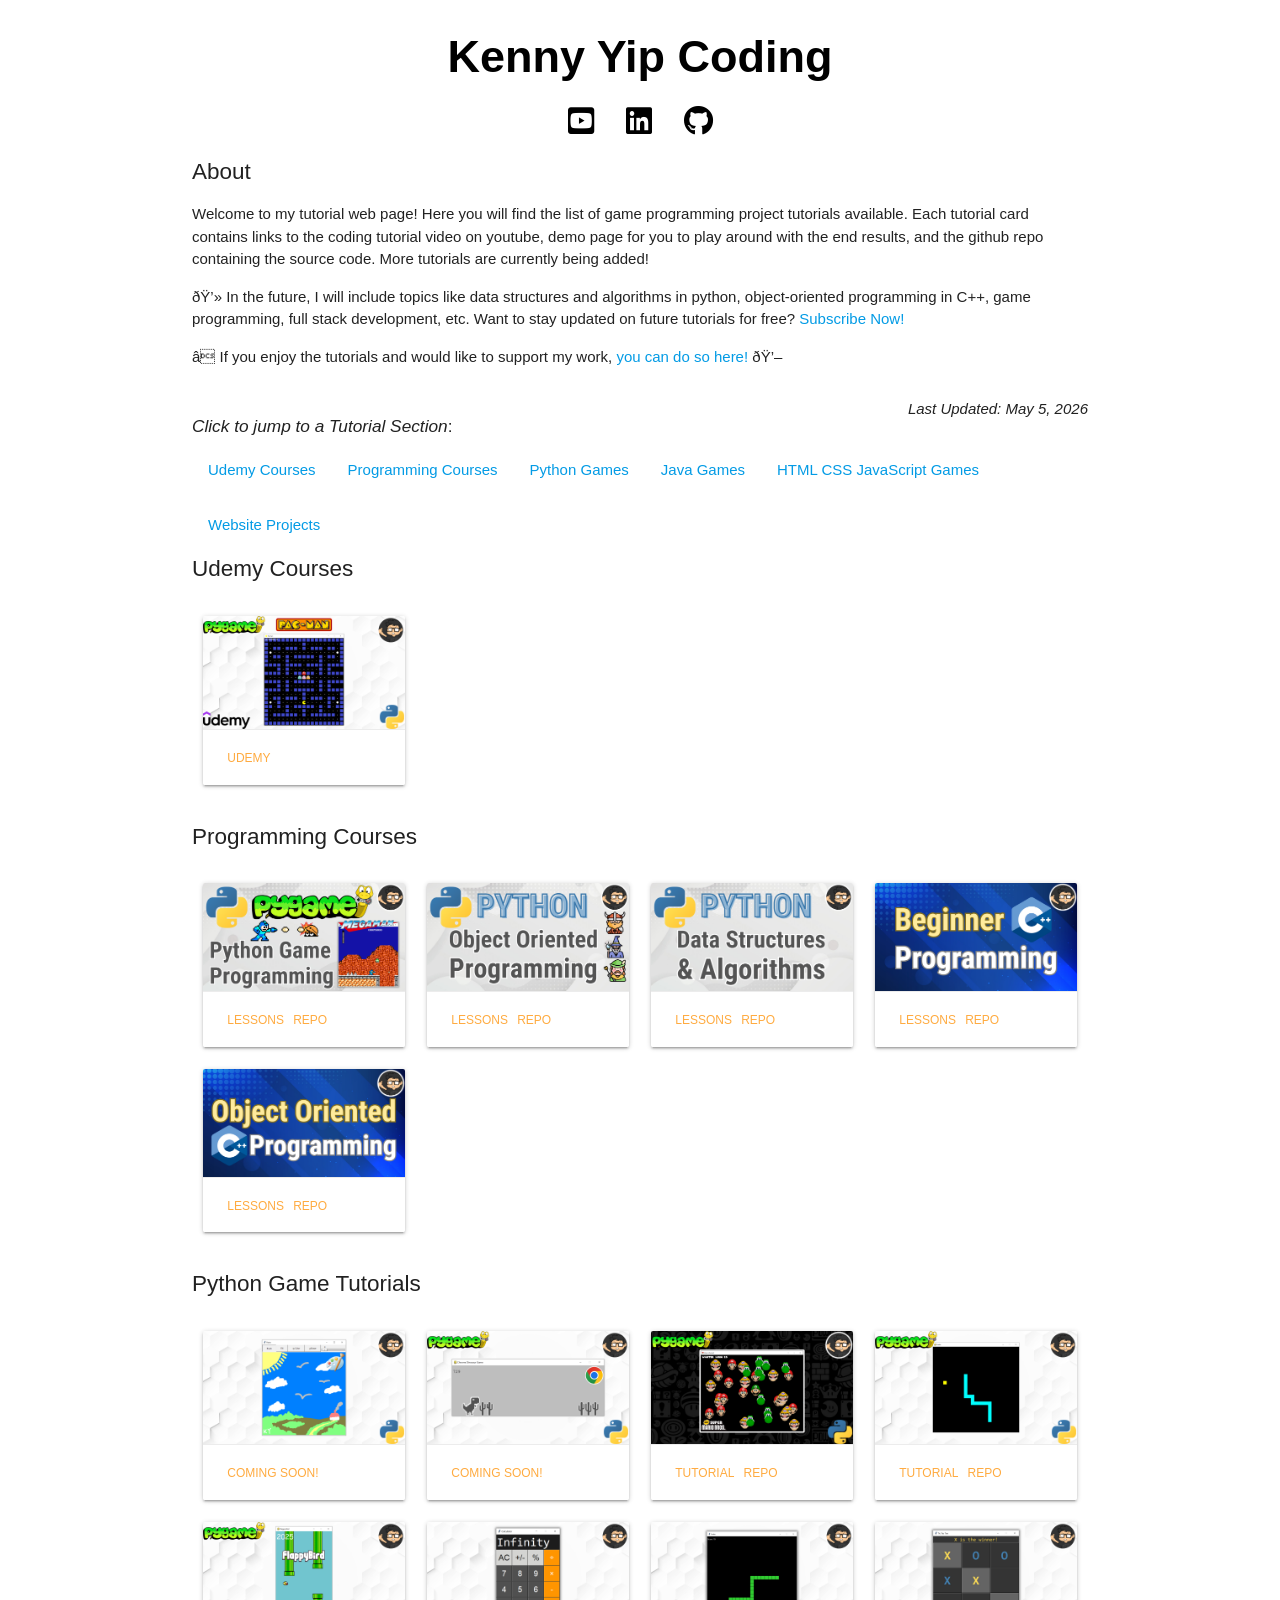
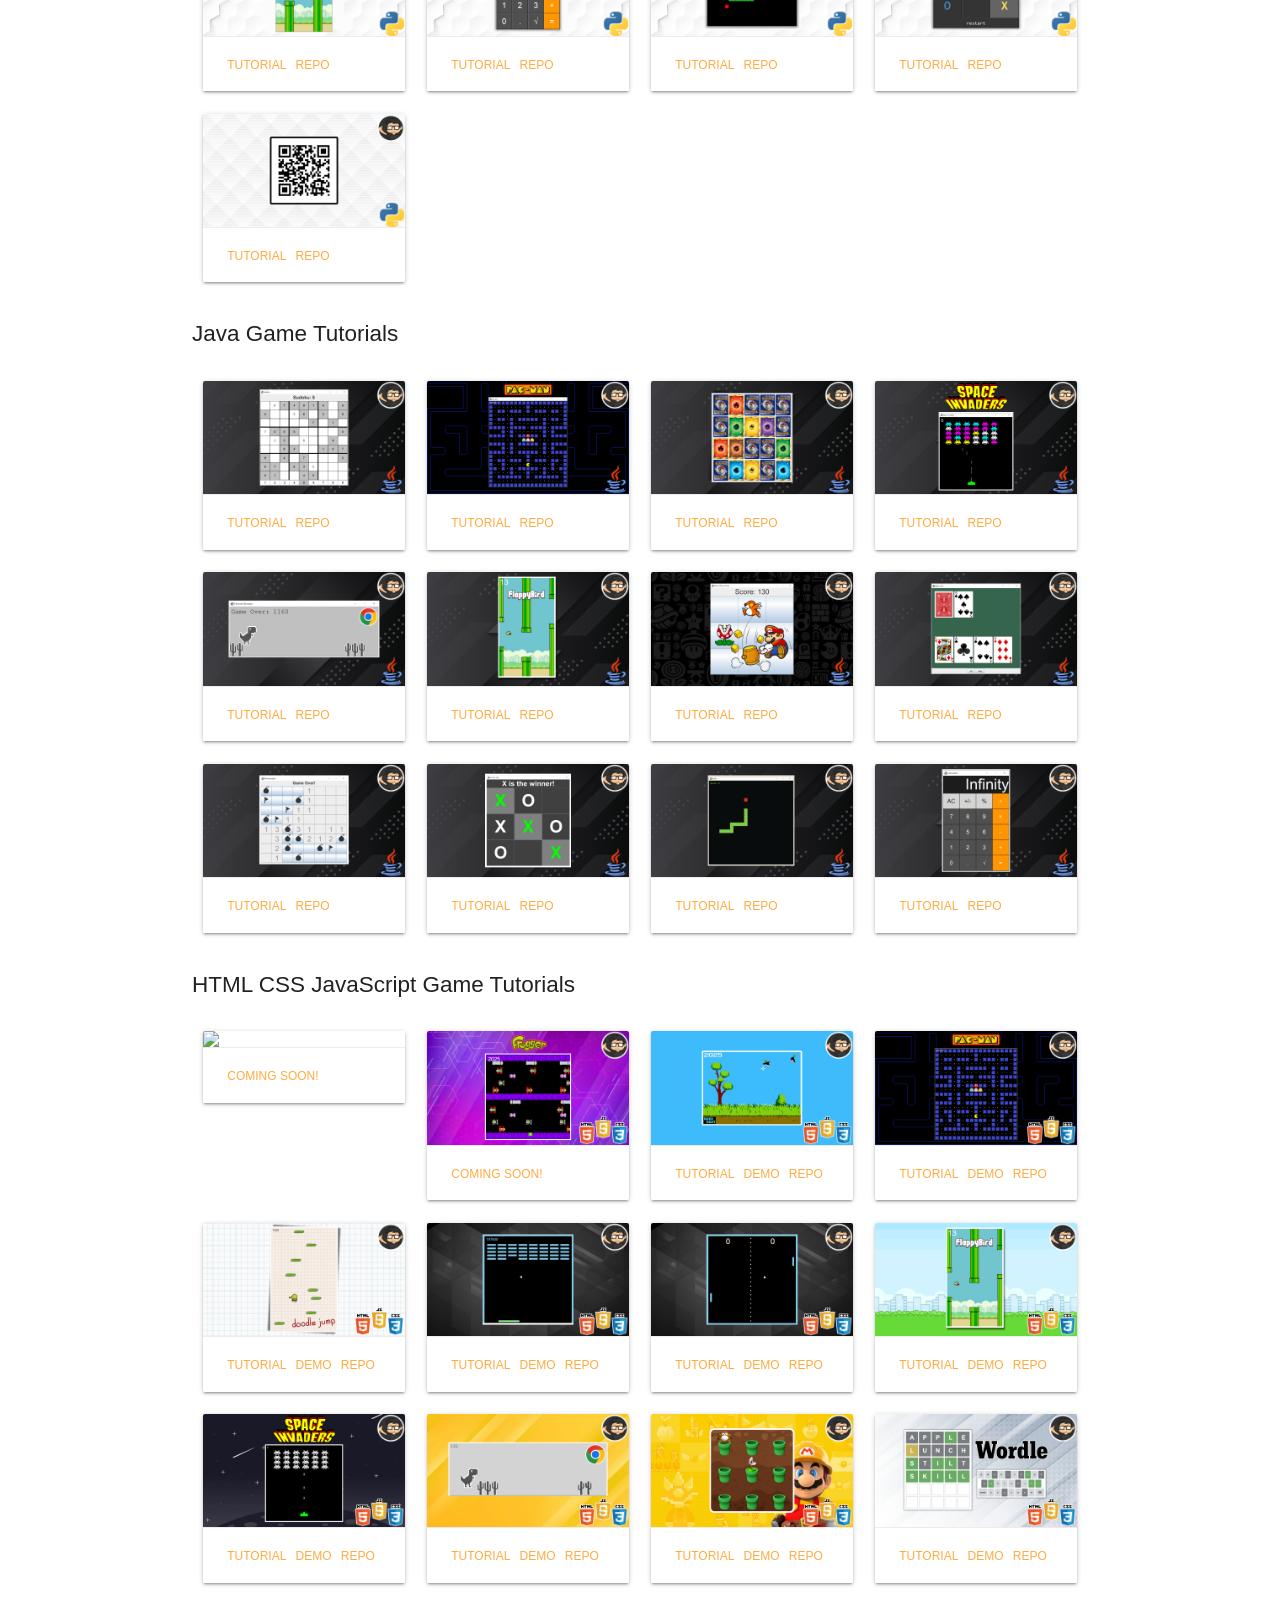
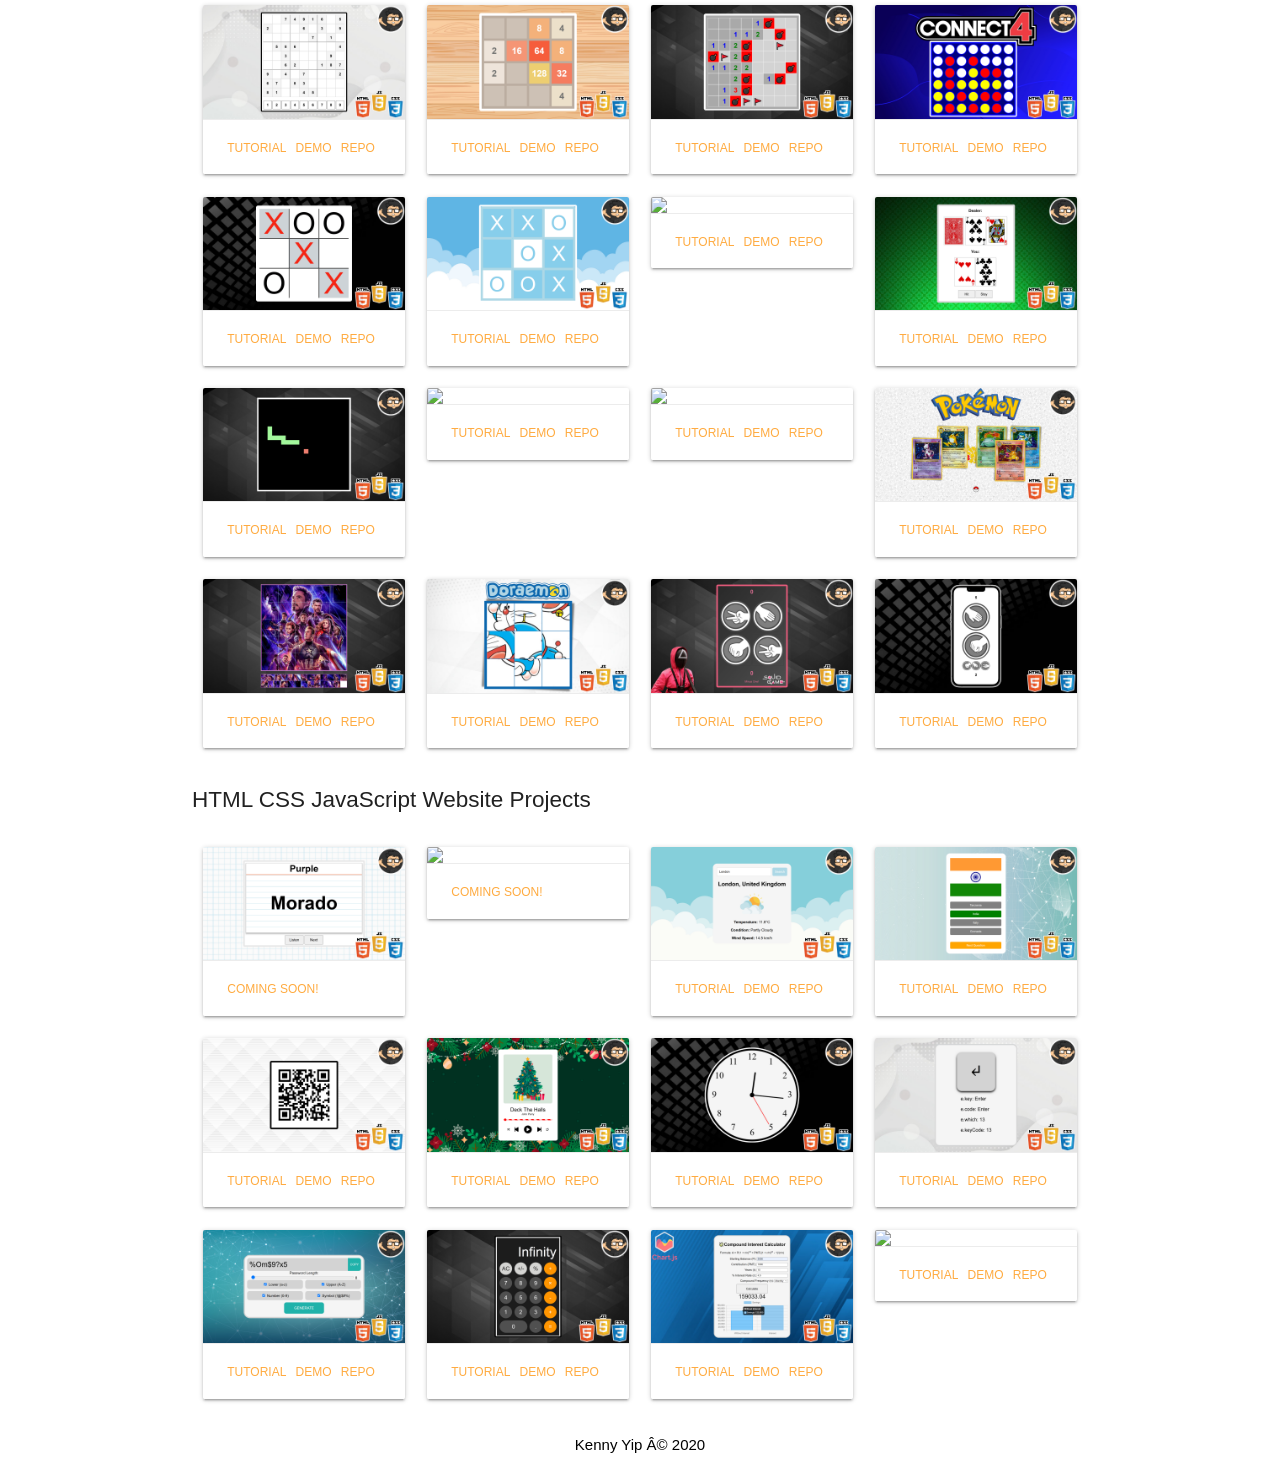
==== commit 96edfd10: "Update index.html" ====
--- a/index.html
+++ b/index.html
@@ -1 +1 @@
-<!doctypehtml><title>Kenny Yip Coding</title><meta content="Kenny Yip"name=author><meta content="width=device-width,initial-scale=1"name=viewport><link href=images/kenny-icon.png rel=image_src><link href=images/kenny-icon.png rel=icon><link href=https://pro.fontawesome.com/releases/v5.10.0/css/all.css rel=stylesheet crossorigin=anonymous integrity=sha384-AYmEC3Yw5cVb3ZcuHtOA93w35dYTsvhLPVnYs9eStHfGJvOvKxVfELGroGkvsg+p><link href=https://cdnjs.cloudflare.com/ajax/libs/materialize/1.0.0/css/materialize.min.css rel=stylesheet><link href=style.css rel=stylesheet><br><div class=container><div class=my-nav><div id=my-title><b><a href=/ >Kenny Yip Coding</a></b></div><div class=my-nav-content><ul><li><a href="https://www.youtube.com/KennyYipCoding/?sub_confirmation=1"target=_blank><i class="fa-2x fab fa-youtube-square"></i></a><li><a href=https://www.linkedin.com/in/kennyyipcoding/ target=_blank><i class="fa-2x fab fa-linkedin"></i></a><li><a href=https://github.com/ImKennyYip target=_blank><i class="fa-2x fab fa-github"></i></a></ul></div></div><div><div class=my-header>About</div><p>Welcome to my tutorial web page! Here you will find the list of game programming project tutorials available. Each tutorial card contains links to the coding tutorial video on youtube, demo page for you to play around with the end results, and the github repo containing the source code. More tutorials are currently being added!<p>💻 In the future, I will include topics like data structures and algorithms in python, object-oriented programming in C++, game programming, full stack development, etc. Want to stay updated on future tutorials for free? <a href="https://www.youtube.com/KennyYipCoding/?sub_confirmation=1"target=_blank><strong>Subscribe Now!</strong></a><p>⭐ If you enjoy the tutorials and would like to support my work, <strong><a href=https://buymeacoffee.com/kennyyipcoding>you can do so here!</a></strong> 💖<p class=float-right><i>Last Updated: May 5, 2026</i></p><br><div id=jump-tutorial-section-anchor></div><div id=jump-tutorial-section><h6><i>Click to jump to a Tutorial Section</i>:</h6><div class=tutorial-nav><ul><li><a href=#udemy-tutorials><span>Udemy Courses</span></a><li><a href=#programming-tutorials><span>Programming Courses</span></a><li><a href=#python-games-tutorials><span>Python Games</span></a><li><a href=#java-games-tutorials><span>Java Games</span></a><li><a href=#javascript-games-tutorials><span>HTML CSS JavaScript Games</span></a><li><a href=#website-tutorials><span>Website Projects</span></a></ul></div></div></div><div id=projects><div class=my-header id=udemy-tutorials>Udemy Courses</div><br><div class=row><div class="col l3 m4 s12"><div class=card><div class=card-image><img src=images/pacman-python-ss.png></div><div class=card-action><a href="https://www.udemy.com/course/pacman-python/?referralCode=807E9E2B1E5E08F10CB7"target=_blank>Udemy</a></div></div></div></div><div class=my-header id=programming-tutorials>Programming Courses</div><br><div class=row><div class="col l3 m4 s12"><div class=card><div class=card-image><img src=images/python-pygame-tutorial-ss.png></div><div class=card-action><a href="https://www.youtube.com/playlist?list=PLnKe36F30Y4alXrjE6oL5VWtDsYdONpfj"target=_blank>Lessons</a> <a href=https://github.com/ImKennyYip/pygame target=_blank>Repo</a></div></div></div><div class="col l3 m4 s12"><div class=card><div class=card-image><img src=images/python-oop-tutorial-ss.png></div><div class=card-action><a href="https://www.youtube.com/playlist?list=PLnKe36F30Y4Ykmi2jE28BZahMgPAV3Dzv"target=_blank>Lessons</a> <a href=https://github.com/ImKennyYip/python-oop target=_blank>Repo</a></div></div></div><div class="col l3 m4 s12"><div class=card><div class=card-image><img src=images/python-dsa-tutorial-ss.png></div><div class=card-action><a href="https://www.youtube.com/playlist?list=PLnKe36F30Y4bcRomKi02sP9NR27KnBqCK"target=_blank>Lessons</a> <a href=https://github.com/ImKennyYip/python-data-structures-algorithms target=_blank>Repo</a></div></div></div><div class="col l3 m4 s12"><div class=card><div class=card-image><img src=images/cpp-tutorial-ss.png></div><div class=card-action><a href="https://www.youtube.com/playlist?list=PLnKe36F30Y4ZDNIOZ51sX25pWKQ1pkpTE"target=_blank>Lessons</a> <a href=https://github.com/ImKennyYip/cpp target=_blank>Repo</a></div></div></div><div class="col l3 m4 s12"><div class=card><div class=card-image><img src=images/cpp-oop-tutorial-ss.png></div><div class=card-action><a href="https://www.youtube.com/playlist?list=PLnKe36F30Y4Y3CZoV302aqAv1tMHbwX1W"target=_blank>Lessons</a> <a href=https://github.com/ImKennyYip/cpp-oop target=_blank>Repo</a></div></div></div></div><div class=my-header id=python-games-tutorials>Python Game Tutorials</div><br><div class=row><div class="col l3 m4 s12"><div class=card><div class=card-image><img src=images/paint-python-ss.png></div><div class=card-action><a>Coming Soon!</a></div></div></div><div class="col l3 m4 s12"><div class=card><div class=card-image><img src=images/chrome-dinosaur-python-ss.png></div><div class=card-action><a>Coming Soon!</a></div></div></div><div class="col l3 m4 s12"><div class=card><div class=card-image><img src=images/mario-wanted-python-ss.png></div><div class=card-action><a href=https://youtu.be/QoDoZiGj6FM target=_blank>Tutorial</a> <a href=https://github.com/ImKennyYip/mario-wanted-python target=_blank>Repo</a></div></div></div><div class="col l3 m4 s12"><div class=card><div class=card-image><img src=images/snake-pygame-ss.png></div><div class=card-action><a href=https://youtu.be/OCE2Es_Y5X0 target=_blank>Tutorial</a> <a href=https://github.com/ImKennyYip/snake-pygame target=_blank>Repo</a></div></div></div><div class="col l3 m4 s12"><div class=card><div class=card-image><img src=images/flappybird-python-ss.png></div><div class=card-action><a href=https://youtu.be/OCE2Es_Y5X0 target=_blank>Tutorial</a> <a href=https://github.com/ImKennyYip/flappy-bird-python target=_blank>Repo</a></div></div></div><div class="col l3 m4 s12"><div class=card><div class=card-image><img src=images/calculator-python-ss.png></div><div class=card-action><a href=https://youtu.be/28tj-IBfGH4 target=_blank>Tutorial</a> <a href=https://github.com/ImKennyYip/calculator-python target=_blank>Repo</a></div></div></div><div class="col l3 m4 s12"><div class=card><div class=card-image><img src=images/snake-python-ss.png></div><div class=card-action><a href=https://youtu.be/FtqWCo1_I4g target=_blank>Tutorial</a> <a href=https://github.com/ImKennyYip/snake-python target=_blank>Repo</a></div></div></div><div class="col l3 m4 s12"><div class=card><div class=card-image><img src=images/tictactoe-python-ss.png></div><div class=card-action><a href=https://youtu.be/nbRpDXV7QDM target=_blank>Tutorial</a> <a href=https://github.com/ImKennyYip/tictactoe-python target=_blank>Repo</a></div></div></div><div class="col l3 m4 s12"><div class=card><div class=card-image><img src=images/qrcode-python-ss.png></div><div class=card-action><a href=https://youtu.be/A2lKIV8Y7Tw target=_blank>Tutorial</a> <a href=https://github.com/ImKennyYip/qrcode-python target=_blank>Repo</a></div></div></div></div><div class=my-header id=java-games-tutorials>Java Game Tutorials</div><br><div class=row><div class="col l3 m4 s12"><div class=card><div class=card-image><img src=images/sudoku-java-ss.png></div><div class=card-action><a href=https://youtu.be/vXcI_XI-Eww target=_blank>Tutorial</a> <a href=https://github.com/ImKennyYip/sudoku-java target=_blank>Repo</a></div></div></div><div class="col l3 m4 s12"><div class=card><div class=card-image><img src=images/pacman-java-ss.png></div><div class=card-action><a href=https://youtu.be/lB_J-VNMVpE target=_blank>Tutorial</a> <a href=https://github.com/ImKennyYip/pacman-java target=_blank>Repo</a></div></div></div><div class="col l3 m4 s12"><div class=card><div class=card-image><img src=images/pokemon-memory-cards-java-ss.png></div><div class=card-action><a href=https://youtu.be/FxDirbh3tXc target=_blank>Tutorial</a> <a href=https://github.com/ImKennyYip/pokemon-memory-cards-java target=_blank>Repo</a></div></div></div><div class="col l3 m4 s12"><div class=card><div class=card-image><img src=images/spaceinvaders-java-ss.png></div><div class=card-action><a href=https://youtu.be/UILUMvjLEVU target=_blank>Tutorial</a> <a href=https://github.com/ImKennyYip/space-invaders-java target=_blank>Repo</a></div></div></div><div class="col l3 m4 s12"><div class=card><div class=card-image><img src=images/chromedinosaur-java-ss.png></div><div class=card-action><a href=https://youtu.be/DVI4IvK-R6Q target=_blank>Tutorial</a> <a href=https://github.com/ImKennyYip/chrome-dinosaur-java target=_blank>Repo</a></div></div></div><div class="col l3 m4 s12"><div class=card><div class=card-image><img src=images/flappybird-java-ss.png></div><div class=card-action><a href=https://youtu.be/Xw2MEG-FBsE target=_blank>Tutorial</a> <a href=https://github.com/ImKennyYip/flappy-bird-java target=_blank>Repo</a></div></div></div><div class="col l3 m4 s12"><div class=card><div class=card-image><img src=images/whac-a-mole-java-ss.png></div><div class=card-action><a href=https://youtu.be/rIQksHTwZzA target=_blank>Tutorial</a> <a href=https://github.com/ImKennyYip/whac-a-mole-java target=_blank>Repo</a></div></div></div><div class="col l3 m4 s12"><div class=card><div class=card-image><img src=images/blackjack-java-ss.png></div><div class=card-action><a href=https://youtu.be/GMdgjaDdOjI target=_blank>Tutorial</a> <a href=https://github.com/ImKennyYip/blackjack-java target=_blank>Repo</a></div></div></div><div class="col l3 m4 s12"><div class=card><div class=card-image><img src=images/minesweeper-java-ss.png></div><div class=card-action><a href=https://youtu.be/5VrMVSDjeso target=_blank>Tutorial</a> <a href=https://github.com/ImKennyYip/minesweeper-java target=_blank>Repo</a></div></div></div><div class="col l3 m4 s12"><div class=card><div class=card-image><img src=images/tictactoe-java-ss.png></div><div class=card-action><a href=https://youtu.be/Nc77ymnm8Ss target=_blank>Tutorial</a> <a href=https://github.com/ImKennyYip/tictactoe-java target=_blank>Repo</a></div></div></div><div class="col l3 m4 s12"><div class=card><div class=card-image><img src=images/snake-java-ss.png></div><div class=card-action><a href=https://youtu.be/Y62MJny9LHg target=_blank>Tutorial</a> <a href=https://github.com/ImKennyYip/snake-java target=_blank>Repo</a></div></div></div><div class="col l3 m4 s12"><div class=card><div class=card-image><img src=images/calculator-java-ss.png></div><div class=card-action><a href=https://youtu.be/jQo6n-i6wpo target=_blank>Tutorial</a> <a href=https://github.com/ImKennyYip/calculator-java target=_blank>Repo</a></div></div></div></div><div class=my-header id=javascript-games-tutorials>HTML CSS JavaScript Game Tutorials</div><br><div class=row><div class="col l3 m4 s12"><div class=card><div class=card-image><img src=images/frogger-ss.png></div><div class=card-action><a>Coming Soon!</a></div></div></div><div class="col l3 m4 s12"><div class=card><div class=card-image><img src=images/duck-hunt-ss.png></div><div class=card-action><a href=https://youtu.be/YGBi4lR0swY target=_blank>Tutorial</a> <a href=https://imkennyyip.github.io/duck-hunt/ target=_blank>Demo</a> <a href=https://github.com/ImKennyYip/duck-hunt target=_blank>Repo</a></div></div></div><div class="col l3 m4 s12"><div class=card><div class=card-image><img src=images/pacman-ss.png></div><div class=card-action><a href=https://youtu.be/WxeTMsaSOaA target=_blank>Tutorial</a> <a href=https://imkennyyip.github.io/pacman/ target=_blank>Demo</a> <a href=https://github.com/ImKennyYip/pacman target=_blank>Repo</a></div></div></div><div class="col l3 m4 s12"><div class=card><div class=card-image><img src=images/doodle-jump-ss.png></div><div class=card-action><a href=https://youtu.be/pHFtOYU-a20 target=_blank>Tutorial</a> <a href=https://imkennyyip.github.io/doodle-jump/ target=_blank>Demo</a> <a href=https://github.com/ImKennyYip/doodle-jump target=_blank>Repo</a></div></div></div><div class="col l3 m4 s12"><div class=card><div class=card-image><img src=images/breakout-ss.png></div><div class=card-action><a href=https://youtu.be/EmhkLLWAZ8E target=_blank>Tutorial</a> <a href=https://imkennyyip.github.io/breakout/ target=_blank>Demo</a> <a href=https://github.com/ImKennyYip/breakout target=_blank>Repo</a></div></div></div><div class="col l3 m4 s12"><div class=card><div class=card-image><img src=images/pong-ss.png></div><div class=card-action><a href=https://youtu.be/LTtfoyHxAVU target=_blank>Tutorial</a> <a href=https://imkennyyip.github.io/pong/ target=_blank>Demo</a> <a href=https://github.com/ImKennyYip/pong target=_blank>Repo</a></div></div></div><div class="col l3 m4 s12"><div class=card><div class=card-image><img src=images/flappybird-ss.png></div><div class=card-action><a href=https://youtu.be/jj5ADM2uywg target=_blank>Tutorial</a> <a href=https://imkennyyip.github.io/flappy-bird/ target=_blank>Demo</a> <a href=https://github.com/ImKennyYip/flappy-bird target=_blank>Repo</a></div></div></div><div class="col l3 m4 s12"><div class=card><div class=card-image><img src=images/spaceinvaders-ss.png></div><div class=card-action><a href=https://youtu.be/v74X5dtDLvg target=_blank>Tutorial</a> <a href=https://imkennyyip.github.io/space-invaders/ target=_blank>Demo</a> <a href=https://github.com/ImKennyYip/space-invaders target=_blank>Repo</a></div></div></div><div class="col l3 m4 s12"><div class=card><div class=card-image><img src=images/chromedinosaur-ss.png></div><div class=card-action><a href=https://youtu.be/lgck-txzp9o target=_blank>Tutorial</a> <a href=https://imkennyyip.github.io/chrome-dinosaur-game/ target=_blank>Demo</a> <a href=https://github.com/ImKennyYip/chrome-dinosaur-game target=_blank>Repo</a></div></div></div><div class="col l3 m4 s12"><div class=card><div class=card-image><img src=images/whac-a-mole-ss.png></div><div class=card-action><a href=https://youtu.be/ej8SatOj3V4 target=_blank>Tutorial</a> <a href=https://imkennyyip.github.io/whac-a-mole/ target=_blank>Demo</a> <a href=https://github.com/ImKennyYip/whac-a-mole target=_blank>Repo</a></div></div></div><div class="col l3 m4 s12"><div class=card><div class=card-image><img src=images/wordle-ss.png></div><div class=card-action><a href=https://youtu.be/ckjRsPaWHX8 target=_blank>Tutorial</a> <a href=https://imkennyyip.github.io/Wordle/ target=_blank>Demo</a> <a href=https://github.com/ImKennyYip/Wordle target=_blank>Repo</a></div></div></div><div class="col l3 m4 s12"><div class=card><div class=card-image><img src=images/sudoku-ss.png></div><div class=card-action><a href=https://youtu.be/S4uRtTb8U-U target=_blank>Tutorial</a> <a href=https://imkennyyip.github.io/Sudoku/ target=_blank>Demo</a> <a href=https://github.com/ImKennyYip/Sudoku target=_blank>Repo</a></div></div></div><div class="col l3 m4 s12"><div class=card><div class=card-image><img src=images/2048-ss.png></div><div class=card-action><a href=https://youtu.be/XM2n1gu4530 target=_blank>Tutorial</a> <a href=https://imkennyyip.github.io/2048/ target=_blank>Demo</a> <a href=https://github.com/ImKennyYip/2048 target=_blank>Repo</a></div></div></div><div class="col l3 m4 s12"><div class=card><div class=card-image><img src=images/minesweeper-ss.png></div><div class=card-action><a href=https://youtu.be/AfhfAxKFP-s target=_blank>Tutorial</a> <a href=https://imkennyyip.github.io/Minesweeper/ target=_blank>Demo</a> <a href=https://github.com/ImKennyYip/Minesweeper target=_blank>Repo</a></div></div></div><div class="col l3 m4 s12"><div class=card><div class=card-image><img src=images/connect4-ss.png></div><div class=card-action><a href=https://youtu.be/4ARsthVnCTg target=_blank>Tutorial</a> <a href=https://imkennyyip.github.io/Connect4/ target=_blank>Demo</a> <a href=https://github.com/ImKennyYip/Connect4 target=_blank>Repo</a></div></div></div><div class="col l3 m4 s12"><div class=card><div class=card-image><img src=images/tictactoe-ss.png></div><div class=card-action><a href=https://youtu.be/AzvpHNkjqsg target=_blank>Tutorial</a> <a href=https://imkennyyip.github.io/Tic-Tac-Toe/ target=_blank>Demo</a> <a href=https://github.com/ImKennyYip/Tic-Tac-Toe target=_blank>Repo</a></div></div></div><div class="col l3 m4 s12"><div class=card><div class=card-image><img src=images/tictactoe2-ss.png></div><div class=card-action><a href=https://youtu.be/LD9UEC7AI7g target=_blank>Tutorial</a> <a href=https://imkennyyip.github.io/tictactoe/ target=_blank>Demo</a> <a href=https://github.com/ImKennyYip/tictactoe target=_blank>Repo</a></div></div></div><div class="col l3 m4 s12"><div class=card><div class=card-image><img src=images/candycrush-ss.png></div><div class=card-action><a href=https://youtu.be/8yIKZQMGi0A target=_blank>Tutorial</a> <a href=https://imkennyyip.github.io/candy-crush/ target=_blank>Demo</a> <a href=https://github.com/ImKennyYip/candy-crush target=_blank>Repo</a></div></div></div><div class="col l3 m4 s12"><div class=card><div class=card-image><img src=images/blackjack-ss.png></div><div class=card-action><a href=https://youtu.be/bMYCWccL-3U target=_blank>Tutorial</a> <a href=https://imkennyyip.github.io/black-jack/ target=_blank>Demo</a> <a href=https://github.com/ImKennyYip/black-jack target=_blank>Repo</a></div></div></div><div class="col l3 m4 s12"><div class=card><div class=card-image><img src=images/snake-ss.png></div><div class=card-action><a href=https://youtu.be/baBq5GAL0_U target=_blank>Tutorial</a> <a href=https://imkennyyip.github.io/snake/ target=_blank>Demo</a> <a href=https://github.com/ImKennyYip/snake target=_blank>Repo</a></div></div></div><div class="col l3 m4 s12"><div class=card><div class=card-image><img src=images/pokedex-ss.png></div><div class=card-action><a href=https://youtu.be/dVtnFH4m_fE target=_blank>Tutorial</a> <a href=https://imkennyyip.github.io/Pokedex/ target=_blank>Demo</a> <a href=https://github.com/ImKennyYip/Pokedex target=_blank>Repo</a></div></div></div><div class="col l3 m4 s12"><div class=card><div class=card-image><img src=images/matchcards-ss.png></div><div class=card-action><a href=https://youtu.be/wz9jeI9M9hI target=_blank>Tutorial</a> <a href=https://imkennyyip.github.io/pokemon-match-cards/ target=_blank>Demo</a> <a href=https://github.com/ImKennyYip/pokemon-match-cards target=_blank>Repo</a></div></div></div><div class="col l3 m4 s12"><div class=card><div class=card-image><img src=images/pokemontcg-ss.png></div><div class=card-action><a href=https://youtu.be/TlXi8vd1kNw target=_blank>Tutorial</a> <a href=https://imkennyyip.github.io/pokemon-cards-javascript/ target=_blank>Demo</a> <a href=https://github.com/ImKennyYip/pokemon-cards-javascript target=_blank>Repo</a></div></div></div><div class="col l3 m4 s12"><div class=card><div class=card-image><img src=images/puzzle-ss.png></div><div class=card-action><a href=https://youtu.be/S6GNtMGNcUE target=_blank>Tutorial</a> <a href=https://imkennyyip.github.io/Puzzle-Game/ target=_blank>Demo</a> <a href=https://github.com/ImKennyYip/Puzzle-Game target=_blank>Repo</a></div></div></div><div class="col l3 m4 s12"><div class=card><div class=card-image><img src=images/slidepuzzle-ss.png></div><div class=card-action><a href=https://youtu.be/sD3Os4H_EOU target=_blank>Tutorial</a> <a href=https://imkennyyip.github.io/slide-puzzle/ target=_blank>Demo</a> <a href=https://github.com/ImKennyYip/slide-puzzle target=_blank>Repo</a></div></div></div><div class="col l3 m4 s12"><div class=card><div class=card-image><img src=images/rockpaperscissors-minus1-ss.png></div><div class=card-action><a href=https://youtu.be/pAwrDwvIGno target=_blank>Tutorial</a> <a href=https://imkennyyip.github.io/rock-paper-scissors-minus-one/ target=_blank>Demo</a> <a href=https://github.com/ImKennyYip/rock-paper-scissors-minus-one target=_blank>Repo</a></div></div></div><div class="col l3 m4 s12"><div class=card><div class=card-image><img src=images/rockpaperscissors-ss.png></div><div class=card-action><a href=https://youtu.be/fIBOydve2f8 target=_blank>Tutorial</a> <a href=https://imkennyyip.github.io/Rock-Paper-Scissors/ target=_blank>Demo</a> <a href=https://github.com/ImKennyYip/Rock-Paper-Scissors target=_blank>Repo</a></div></div></div></div><div class=my-header id=website-tutorials>HTML CSS JavaScript Website Projects</div><br><div class=row><div class="col l3 m4 s12"><div class=card><div class=card-image><img src=images/flash-cards-ss.png></div><div class=card-action><a>Coming Soon!</a></div></div></div><div class="col l3 m4 s12"><div class=card><div class=card-image><img src=images/weather-ss.png></div><div class=card-action><a href=https://youtu.be/NgZx8UBinqI target=_blank>Tutorial</a> <a href=https://imkennyyip.github.io/weather/ target=_blank>Demo</a> <a href=https://github.com/ImKennyYip/weather target=_blank>Repo</a></div></div></div><div class="col l3 m4 s12"><div class=card><div class=card-image><img src=images/quiz-ss.png></div><div class=card-action><a href=https://youtu.be/NgZx8UBinqI target=_blank>Tutorial</a> <a href=https://imkennyyip.github.io/quiz/ target=_blank>Demo</a> <a href=https://github.com/ImKennyYip/quiz target=_blank>Repo</a></div></div></div><div class="col l3 m4 s12"><div class=card><div class=card-image><img src=images/qrcode-ss.png></div><div class=card-action><a href=https://youtu.be/8MjZyGBhMTc target=_blank>Tutorial</a> <a href=https://imkennyyip.github.io/qrcode target=_blank>Demo</a> <a href=https://github.com/ImKennyYip/qrcode target=_blank>Repo</a></div></div></div><div class="col l3 m4 s12"><div class=card><div class=card-image><img src=images/music-ss.png></div><div class=card-action><a href=https://youtu.be/APjb5Er03UE target=_blank>Tutorial</a> <a href=https://imkennyyip.github.io/music/ target=_blank>Demo</a> <a href=https://github.com/ImKennyYip/music target=_blank>Repo</a></div></div></div><div class="col l3 m4 s12"><div class=card><div class=card-image><img src=images/clock-ss.png></div><div class=card-action><a href=https://youtu.be/PdiHCx-3DC0 target=_blank>Tutorial</a> <a href=https://imkennyyip.github.io/clock target=_blank>Demo</a> <a href=https://github.com/ImKennyYip/clock target=_blank>Repo</a></div></div></div><div class="col l3 m4 s12"><div class=card><div class=card-image><img src=images/keycodes-ss.png></div><div class=card-action><a href=https://youtu.be/IAWmgzqkShw target=_blank>Tutorial</a> <a href=https://imkennyyip.github.io/key-codes target=_blank>Demo</a> <a href=https://github.com/ImKennyYip/key-codes target=_blank>Repo</a></div></div></div><div class="col l3 m4 s12"><div class=card><div class=card-image><img src=images/password-generator-ss.png></div><div class=card-action><a href=https://youtu.be/0fU8eUmL6HU target=_blank>Tutorial</a> <a href=https://imkennyyip.github.io/password-generator target=_blank>Demo</a> <a href=https://github.com/ImKennyYip/password-generator target=_blank>Repo</a></div></div></div><div class="col l3 m4 s12"><div class=card><div class=card-image><img src=images/calculator-ss.png></div><div class=card-action><a href=https://youtu.be/KM8PIiqq97c target=_blank>Tutorial</a> <a href=https://imkennyyip.github.io/calculator target=_blank>Demo</a> <a href=https://github.com/ImKennyYip/calculator target=_blank>Repo</a></div></div></div><div class="col l3 m4 s12"><div class=card><div class=card-image><img src=images/interest-rate-calculator-ss.png></div><div class=card-action><a href=https://youtu.be/e2xS22rNUgU target=_blank>Tutorial</a> <a href=https://imkennyyip.github.io/interest-rate-calculator target=_blank>Demo</a> <a href=https://github.com/ImKennyYip/interest-rate-calculator target=_blank>Repo</a></div></div></div><div class="col l3 m4 s12"><div class=card><div class=card-image><img src=images/valentines-ss.png></div><div class=card-action><a href=https://youtu.be/gkby8r-3soc target=_blank>Tutorial</a> <a href=https://imkennyyip.github.io/love-calculator/ target=_blank>Demo</a> <a href=https://github.com/ImKennyYip/love-calculator target=_blank>Repo</a></div></div></div></div><a href=https://www.kennyyip.com target=_blank><p class=my-copyright>Kenny Yip © 2020</p></a></div></div><script src=https://cdnjs.cloudflare.com/ajax/libs/materialize/1.0.0/js/materialize.min.js></script>
+<!doctypehtml><title>Kenny Yip Coding</title><meta content="Kenny Yip"name=author><meta content="width=device-width,initial-scale=1"name=viewport><link href=images/kenny-icon.png rel=image_src><link href=images/kenny-icon.png rel=icon><link href=https://pro.fontawesome.com/releases/v5.10.0/css/all.css rel=stylesheet crossorigin=anonymous integrity=sha384-AYmEC3Yw5cVb3ZcuHtOA93w35dYTsvhLPVnYs9eStHfGJvOvKxVfELGroGkvsg+p><link href=https://cdnjs.cloudflare.com/ajax/libs/materialize/1.0.0/css/materialize.min.css rel=stylesheet><link href=style.css rel=stylesheet><br><div class=container><div class=my-nav><div id=my-title><b><a href=/ >Kenny Yip Coding</a></b></div><div class=my-nav-content><ul><li><a href="https://www.youtube.com/KennyYipCoding/?sub_confirmation=1"target=_blank><i class="fa-2x fab fa-youtube-square"></i></a><li><a href=https://www.linkedin.com/in/kennyyipcoding/ target=_blank><i class="fa-2x fab fa-linkedin"></i></a><li><a href=https://github.com/ImKennyYip target=_blank><i class="fa-2x fab fa-github"></i></a></ul></div></div><div><div class=my-header>About</div><p>Welcome to my tutorial web page! Here you will find the list of game programming project tutorials available. Each tutorial card contains links to the coding tutorial video on youtube, demo page for you to play around with the end results, and the github repo containing the source code. More tutorials are currently being added!<p>💻 In the future, I will include topics like data structures and algorithms in python, object-oriented programming in C++, game programming, full stack development, etc. Want to stay updated on future tutorials for free? <a href="https://www.youtube.com/KennyYipCoding/?sub_confirmation=1"target=_blank><strong>Subscribe Now!</strong></a><p>⭐ If you enjoy the tutorials and would like to support my work, <strong><a href=https://buymeacoffee.com/kennyyipcoding>you can do so here!</a></strong> 💖<p class=float-right><i>Last Updated: May 5, 2026</i></p><br><div id=jump-tutorial-section-anchor></div><div id=jump-tutorial-section><h6><i>Click to jump to a Tutorial Section</i>:</h6><div class=tutorial-nav><ul><li><a href=#udemy-tutorials><span>Udemy Courses</span></a><li><a href=#programming-tutorials><span>Programming Courses</span></a><li><a href=#python-games-tutorials><span>Python Games</span></a><li><a href=#java-games-tutorials><span>Java Games</span></a><li><a href=#javascript-games-tutorials><span>HTML CSS JavaScript Games</span></a><li><a href=#website-tutorials><span>Website Projects</span></a></ul></div></div></div><div id=projects><div class=my-header id=udemy-tutorials>Udemy Courses</div><br><div class=row><div class="col l3 m4 s12"><div class=card><div class=card-image><img src=images/pacman-python-ss.png></div><div class=card-action><a href="https://www.udemy.com/course/pacman-python/?referralCode=807E9E2B1E5E08F10CB7"target=_blank>Udemy</a></div></div></div></div><div class=my-header id=programming-tutorials>Programming Courses</div><br><div class=row><div class="col l3 m4 s12"><div class=card><div class=card-image><img src=images/python-pygame-tutorial-ss.png></div><div class=card-action><a href="https://www.youtube.com/playlist?list=PLnKe36F30Y4alXrjE6oL5VWtDsYdONpfj"target=_blank>Lessons</a> <a href=https://github.com/ImKennyYip/pygame target=_blank>Repo</a></div></div></div><div class="col l3 m4 s12"><div class=card><div class=card-image><img src=images/python-oop-tutorial-ss.png></div><div class=card-action><a href="https://www.youtube.com/playlist?list=PLnKe36F30Y4Ykmi2jE28BZahMgPAV3Dzv"target=_blank>Lessons</a> <a href=https://github.com/ImKennyYip/python-oop target=_blank>Repo</a></div></div></div><div class="col l3 m4 s12"><div class=card><div class=card-image><img src=images/python-dsa-tutorial-ss.png></div><div class=card-action><a href="https://www.youtube.com/playlist?list=PLnKe36F30Y4bcRomKi02sP9NR27KnBqCK"target=_blank>Lessons</a> <a href=https://github.com/ImKennyYip/python-data-structures-algorithms target=_blank>Repo</a></div></div></div><div class="col l3 m4 s12"><div class=card><div class=card-image><img src=images/cpp-tutorial-ss.png></div><div class=card-action><a href="https://www.youtube.com/playlist?list=PLnKe36F30Y4ZDNIOZ51sX25pWKQ1pkpTE"target=_blank>Lessons</a> <a href=https://github.com/ImKennyYip/cpp target=_blank>Repo</a></div></div></div><div class="col l3 m4 s12"><div class=card><div class=card-image><img src=images/cpp-oop-tutorial-ss.png></div><div class=card-action><a href="https://www.youtube.com/playlist?list=PLnKe36F30Y4Y3CZoV302aqAv1tMHbwX1W"target=_blank>Lessons</a> <a href=https://github.com/ImKennyYip/cpp-oop target=_blank>Repo</a></div></div></div></div><div class=my-header id=python-games-tutorials>Python Game Tutorials</div><br><div class=row><div class="col l3 m4 s12"><div class=card><div class=card-image><img src=images/paint-python-ss.png></div><div class=card-action><a>Coming Soon!</a></div></div></div><div class="col l3 m4 s12"><div class=card><div class=card-image><img src=images/chrome-dinosaur-python-ss.png></div><div class=card-action><a>Coming Soon!</a></div></div></div><div class="col l3 m4 s12"><div class=card><div class=card-image><img src=images/mario-wanted-python-ss.png></div><div class=card-action><a href=https://youtu.be/QoDoZiGj6FM target=_blank>Tutorial</a> <a href=https://github.com/ImKennyYip/mario-wanted-python target=_blank>Repo</a></div></div></div><div class="col l3 m4 s12"><div class=card><div class=card-image><img src=images/snake-pygame-ss.png></div><div class=card-action><a href=https://youtu.be/OCE2Es_Y5X0 target=_blank>Tutorial</a> <a href=https://github.com/ImKennyYip/snake-pygame target=_blank>Repo</a></div></div></div><div class="col l3 m4 s12"><div class=card><div class=card-image><img src=images/flappybird-python-ss.png></div><div class=card-action><a href=https://youtu.be/OCE2Es_Y5X0 target=_blank>Tutorial</a> <a href=https://github.com/ImKennyYip/flappy-bird-python target=_blank>Repo</a></div></div></div><div class="col l3 m4 s12"><div class=card><div class=card-image><img src=images/calculator-python-ss.png></div><div class=card-action><a href=https://youtu.be/28tj-IBfGH4 target=_blank>Tutorial</a> <a href=https://github.com/ImKennyYip/calculator-python target=_blank>Repo</a></div></div></div><div class="col l3 m4 s12"><div class=card><div class=card-image><img src=images/snake-python-ss.png></div><div class=card-action><a href=https://youtu.be/FtqWCo1_I4g target=_blank>Tutorial</a> <a href=https://github.com/ImKennyYip/snake-python target=_blank>Repo</a></div></div></div><div class="col l3 m4 s12"><div class=card><div class=card-image><img src=images/tictactoe-python-ss.png></div><div class=card-action><a href=https://youtu.be/nbRpDXV7QDM target=_blank>Tutorial</a> <a href=https://github.com/ImKennyYip/tictactoe-python target=_blank>Repo</a></div></div></div><div class="col l3 m4 s12"><div class=card><div class=card-image><img src=images/qrcode-python-ss.png></div><div class=card-action><a href=https://youtu.be/A2lKIV8Y7Tw target=_blank>Tutorial</a> <a href=https://github.com/ImKennyYip/qrcode-python target=_blank>Repo</a></div></div></div></div><div class=my-header id=java-games-tutorials>Java Game Tutorials</div><br><div class=row><div class="col l3 m4 s12"><div class=card><div class=card-image><img src=images/sudoku-java-ss.png></div><div class=card-action><a href=https://youtu.be/vXcI_XI-Eww target=_blank>Tutorial</a> <a href=https://github.com/ImKennyYip/sudoku-java target=_blank>Repo</a></div></div></div><div class="col l3 m4 s12"><div class=card><div class=card-image><img src=images/pacman-java-ss.png></div><div class=card-action><a href=https://youtu.be/lB_J-VNMVpE target=_blank>Tutorial</a> <a href=https://github.com/ImKennyYip/pacman-java target=_blank>Repo</a></div></div></div><div class="col l3 m4 s12"><div class=card><div class=card-image><img src=images/pokemon-memory-cards-java-ss.png></div><div class=card-action><a href=https://youtu.be/FxDirbh3tXc target=_blank>Tutorial</a> <a href=https://github.com/ImKennyYip/pokemon-memory-cards-java target=_blank>Repo</a></div></div></div><div class="col l3 m4 s12"><div class=card><div class=card-image><img src=images/spaceinvaders-java-ss.png></div><div class=card-action><a href=https://youtu.be/UILUMvjLEVU target=_blank>Tutorial</a> <a href=https://github.com/ImKennyYip/space-invaders-java target=_blank>Repo</a></div></div></div><div class="col l3 m4 s12"><div class=card><div class=card-image><img src=images/chromedinosaur-java-ss.png></div><div class=card-action><a href=https://youtu.be/DVI4IvK-R6Q target=_blank>Tutorial</a> <a href=https://github.com/ImKennyYip/chrome-dinosaur-java target=_blank>Repo</a></div></div></div><div class="col l3 m4 s12"><div class=card><div class=card-image><img src=images/flappybird-java-ss.png></div><div class=card-action><a href=https://youtu.be/Xw2MEG-FBsE target=_blank>Tutorial</a> <a href=https://github.com/ImKennyYip/flappy-bird-java target=_blank>Repo</a></div></div></div><div class="col l3 m4 s12"><div class=card><div class=card-image><img src=images/whac-a-mole-java-ss.png></div><div class=card-action><a href=https://youtu.be/rIQksHTwZzA target=_blank>Tutorial</a> <a href=https://github.com/ImKennyYip/whac-a-mole-java target=_blank>Repo</a></div></div></div><div class="col l3 m4 s12"><div class=card><div class=card-image><img src=images/blackjack-java-ss.png></div><div class=card-action><a href=https://youtu.be/GMdgjaDdOjI target=_blank>Tutorial</a> <a href=https://github.com/ImKennyYip/blackjack-java target=_blank>Repo</a></div></div></div><div class="col l3 m4 s12"><div class=card><div class=card-image><img src=images/minesweeper-java-ss.png></div><div class=card-action><a href=https://youtu.be/5VrMVSDjeso target=_blank>Tutorial</a> <a href=https://github.com/ImKennyYip/minesweeper-java target=_blank>Repo</a></div></div></div><div class="col l3 m4 s12"><div class=card><div class=card-image><img src=images/tictactoe-java-ss.png></div><div class=card-action><a href=https://youtu.be/Nc77ymnm8Ss target=_blank>Tutorial</a> <a href=https://github.com/ImKennyYip/tictactoe-java target=_blank>Repo</a></div></div></div><div class="col l3 m4 s12"><div class=card><div class=card-image><img src=images/snake-java-ss.png></div><div class=card-action><a href=https://youtu.be/Y62MJny9LHg target=_blank>Tutorial</a> <a href=https://github.com/ImKennyYip/snake-java target=_blank>Repo</a></div></div></div><div class="col l3 m4 s12"><div class=card><div class=card-image><img src=images/calculator-java-ss.png></div><div class=card-action><a href=https://youtu.be/jQo6n-i6wpo target=_blank>Tutorial</a> <a href=https://github.com/ImKennyYip/calculator-java target=_blank>Repo</a></div></div></div></div><div class=my-header id=javascript-games-tutorials>HTML CSS JavaScript Game Tutorials</div><br><div class=row><div class="col l3 m4 s12"><div class=card><div class=card-image><img src=images/tetris-ss.png></div><div class=card-action><a>Coming Soon!</a></div></div></div><div class="col l3 m4 s12"><div class=card><div class=card-image><img src=images/frogger-ss.png></div><div class=card-action><a>Coming Soon!</a></div></div></div><div class="col l3 m4 s12"><div class=card><div class=card-image><img src=images/duck-hunt-ss.png></div><div class=card-action><a href=https://youtu.be/YGBi4lR0swY target=_blank>Tutorial</a> <a href=https://imkennyyip.github.io/duck-hunt/ target=_blank>Demo</a> <a href=https://github.com/ImKennyYip/duck-hunt target=_blank>Repo</a></div></div></div><div class="col l3 m4 s12"><div class=card><div class=card-image><img src=images/pacman-ss.png></div><div class=card-action><a href=https://youtu.be/WxeTMsaSOaA target=_blank>Tutorial</a> <a href=https://imkennyyip.github.io/pacman/ target=_blank>Demo</a> <a href=https://github.com/ImKennyYip/pacman target=_blank>Repo</a></div></div></div><div class="col l3 m4 s12"><div class=card><div class=card-image><img src=images/doodle-jump-ss.png></div><div class=card-action><a href=https://youtu.be/pHFtOYU-a20 target=_blank>Tutorial</a> <a href=https://imkennyyip.github.io/doodle-jump/ target=_blank>Demo</a> <a href=https://github.com/ImKennyYip/doodle-jump target=_blank>Repo</a></div></div></div><div class="col l3 m4 s12"><div class=card><div class=card-image><img src=images/breakout-ss.png></div><div class=card-action><a href=https://youtu.be/EmhkLLWAZ8E target=_blank>Tutorial</a> <a href=https://imkennyyip.github.io/breakout/ target=_blank>Demo</a> <a href=https://github.com/ImKennyYip/breakout target=_blank>Repo</a></div></div></div><div class="col l3 m4 s12"><div class=card><div class=card-image><img src=images/pong-ss.png></div><div class=card-action><a href=https://youtu.be/LTtfoyHxAVU target=_blank>Tutorial</a> <a href=https://imkennyyip.github.io/pong/ target=_blank>Demo</a> <a href=https://github.com/ImKennyYip/pong target=_blank>Repo</a></div></div></div><div class="col l3 m4 s12"><div class=card><div class=card-image><img src=images/flappybird-ss.png></div><div class=card-action><a href=https://youtu.be/jj5ADM2uywg target=_blank>Tutorial</a> <a href=https://imkennyyip.github.io/flappy-bird/ target=_blank>Demo</a> <a href=https://github.com/ImKennyYip/flappy-bird target=_blank>Repo</a></div></div></div><div class="col l3 m4 s12"><div class=card><div class=card-image><img src=images/spaceinvaders-ss.png></div><div class=card-action><a href=https://youtu.be/v74X5dtDLvg target=_blank>Tutorial</a> <a href=https://imkennyyip.github.io/space-invaders/ target=_blank>Demo</a> <a href=https://github.com/ImKennyYip/space-invaders target=_blank>Repo</a></div></div></div><div class="col l3 m4 s12"><div class=card><div class=card-image><img src=images/chromedinosaur-ss.png></div><div class=card-action><a href=https://youtu.be/lgck-txzp9o target=_blank>Tutorial</a> <a href=https://imkennyyip.github.io/chrome-dinosaur-game/ target=_blank>Demo</a> <a href=https://github.com/ImKennyYip/chrome-dinosaur-game target=_blank>Repo</a></div></div></div><div class="col l3 m4 s12"><div class=card><div class=card-image><img src=images/whac-a-mole-ss.png></div><div class=card-action><a href=https://youtu.be/ej8SatOj3V4 target=_blank>Tutorial</a> <a href=https://imkennyyip.github.io/whac-a-mole/ target=_blank>Demo</a> <a href=https://github.com/ImKennyYip/whac-a-mole target=_blank>Repo</a></div></div></div><div class="col l3 m4 s12"><div class=card><div class=card-image><img src=images/wordle-ss.png></div><div class=card-action><a href=https://youtu.be/ckjRsPaWHX8 target=_blank>Tutorial</a> <a href=https://imkennyyip.github.io/Wordle/ target=_blank>Demo</a> <a href=https://github.com/ImKennyYip/Wordle target=_blank>Repo</a></div></div></div><div class="col l3 m4 s12"><div class=card><div class=card-image><img src=images/sudoku-ss.png></div><div class=card-action><a href=https://youtu.be/S4uRtTb8U-U target=_blank>Tutorial</a> <a href=https://imkennyyip.github.io/Sudoku/ target=_blank>Demo</a> <a href=https://github.com/ImKennyYip/Sudoku target=_blank>Repo</a></div></div></div><div class="col l3 m4 s12"><div class=card><div class=card-image><img src=images/2048-ss.png></div><div class=card-action><a href=https://youtu.be/XM2n1gu4530 target=_blank>Tutorial</a> <a href=https://imkennyyip.github.io/2048/ target=_blank>Demo</a> <a href=https://github.com/ImKennyYip/2048 target=_blank>Repo</a></div></div></div><div class="col l3 m4 s12"><div class=card><div class=card-image><img src=images/minesweeper-ss.png></div><div class=card-action><a href=https://youtu.be/AfhfAxKFP-s target=_blank>Tutorial</a> <a href=https://imkennyyip.github.io/Minesweeper/ target=_blank>Demo</a> <a href=https://github.com/ImKennyYip/Minesweeper target=_blank>Repo</a></div></div></div><div class="col l3 m4 s12"><div class=card><div class=card-image><img src=images/connect4-ss.png></div><div class=card-action><a href=https://youtu.be/4ARsthVnCTg target=_blank>Tutorial</a> <a href=https://imkennyyip.github.io/Connect4/ target=_blank>Demo</a> <a href=https://github.com/ImKennyYip/Connect4 target=_blank>Repo</a></div></div></div><div class="col l3 m4 s12"><div class=card><div class=card-image><img src=images/tictactoe-ss.png></div><div class=card-action><a href=https://youtu.be/AzvpHNkjqsg target=_blank>Tutorial</a> <a href=https://imkennyyip.github.io/Tic-Tac-Toe/ target=_blank>Demo</a> <a href=https://github.com/ImKennyYip/Tic-Tac-Toe target=_blank>Repo</a></div></div></div><div class="col l3 m4 s12"><div class=card><div class=card-image><img src=images/tictactoe2-ss.png></div><div class=card-action><a href=https://youtu.be/LD9UEC7AI7g target=_blank>Tutorial</a> <a href=https://imkennyyip.github.io/tictactoe/ target=_blank>Demo</a> <a href=https://github.com/ImKennyYip/tictactoe target=_blank>Repo</a></div></div></div><div class="col l3 m4 s12"><div class=card><div class=card-image><img src=images/candycrush-ss.png></div><div class=card-action><a href=https://youtu.be/8yIKZQMGi0A target=_blank>Tutorial</a> <a href=https://imkennyyip.github.io/candy-crush/ target=_blank>Demo</a> <a href=https://github.com/ImKennyYip/candy-crush target=_blank>Repo</a></div></div></div><div class="col l3 m4 s12"><div class=card><div class=card-image><img src=images/blackjack-ss.png></div><div class=card-action><a href=https://youtu.be/bMYCWccL-3U target=_blank>Tutorial</a> <a href=https://imkennyyip.github.io/black-jack/ target=_blank>Demo</a> <a href=https://github.com/ImKennyYip/black-jack target=_blank>Repo</a></div></div></div><div class="col l3 m4 s12"><div class=card><div class=card-image><img src=images/snake-ss.png></div><div class=card-action><a href=https://youtu.be/baBq5GAL0_U target=_blank>Tutorial</a> <a href=https://imkennyyip.github.io/snake/ target=_blank>Demo</a> <a href=https://github.com/ImKennyYip/snake target=_blank>Repo</a></div></div></div><div class="col l3 m4 s12"><div class=card><div class=card-image><img src=images/pokedex-ss.png></div><div class=card-action><a href=https://youtu.be/dVtnFH4m_fE target=_blank>Tutorial</a> <a href=https://imkennyyip.github.io/Pokedex/ target=_blank>Demo</a> <a href=https://github.com/ImKennyYip/Pokedex target=_blank>Repo</a></div></div></div><div class="col l3 m4 s12"><div class=card><div class=card-image><img src=images/matchcards-ss.png></div><div class=card-action><a href=https://youtu.be/wz9jeI9M9hI target=_blank>Tutorial</a> <a href=https://imkennyyip.github.io/pokemon-match-cards/ target=_blank>Demo</a> <a href=https://github.com/ImKennyYip/pokemon-match-cards target=_blank>Repo</a></div></div></div><div class="col l3 m4 s12"><div class=card><div class=card-image><img src=images/pokemontcg-ss.png></div><div class=card-action><a href=https://youtu.be/TlXi8vd1kNw target=_blank>Tutorial</a> <a href=https://imkennyyip.github.io/pokemon-cards-javascript/ target=_blank>Demo</a> <a href=https://github.com/ImKennyYip/pokemon-cards-javascript target=_blank>Repo</a></div></div></div><div class="col l3 m4 s12"><div class=card><div class=card-image><img src=images/puzzle-ss.png></div><div class=card-action><a href=https://youtu.be/S6GNtMGNcUE target=_blank>Tutorial</a> <a href=https://imkennyyip.github.io/Puzzle-Game/ target=_blank>Demo</a> <a href=https://github.com/ImKennyYip/Puzzle-Game target=_blank>Repo</a></div></div></div><div class="col l3 m4 s12"><div class=card><div class=card-image><img src=images/slidepuzzle-ss.png></div><div class=card-action><a href=https://youtu.be/sD3Os4H_EOU target=_blank>Tutorial</a> <a href=https://imkennyyip.github.io/slide-puzzle/ target=_blank>Demo</a> <a href=https://github.com/ImKennyYip/slide-puzzle target=_blank>Repo</a></div></div></div><div class="col l3 m4 s12"><div class=card><div class=card-image><img src=images/rockpaperscissors-minus1-ss.png></div><div class=card-action><a href=https://youtu.be/pAwrDwvIGno target=_blank>Tutorial</a> <a href=https://imkennyyip.github.io/rock-paper-scissors-minus-one/ target=_blank>Demo</a> <a href=https://github.com/ImKennyYip/rock-paper-scissors-minus-one target=_blank>Repo</a></div></div></div><div class="col l3 m4 s12"><div class=card><div class=card-image><img src=images/rockpaperscissors-ss.png></div><div class=card-action><a href=https://youtu.be/fIBOydve2f8 target=_blank>Tutorial</a> <a href=https://imkennyyip.github.io/Rock-Paper-Scissors/ target=_blank>Demo</a> <a href=https://github.com/ImKennyYip/Rock-Paper-Scissors target=_blank>Repo</a></div></div></div></div><div class=my-header id=website-tutorials>HTML CSS JavaScript Website Projects</div><br><div class=row><div class="col l3 m4 s12"><div class=card><div class=card-image><img src=images/flash-cards-ss.png></div><div class=card-action><a>Coming Soon!</a></div></div></div><div class="col l3 m4 s12"><div class=card><div class=card-image><img src=images/paint-ss.png></div><div class=card-action><a>Coming Soon!</a></div></div></div><div class="col l3 m4 s12"><div class=card><div class=card-image><img src=images/weather-ss.png></div><div class=card-action><a href=https://youtu.be/NgZx8UBinqI target=_blank>Tutorial</a> <a href=https://imkennyyip.github.io/weather/ target=_blank>Demo</a> <a href=https://github.com/ImKennyYip/weather target=_blank>Repo</a></div></div></div><div class="col l3 m4 s12"><div class=card><div class=card-image><img src=images/quiz-ss.png></div><div class=card-action><a href=https://youtu.be/NgZx8UBinqI target=_blank>Tutorial</a> <a href=https://imkennyyip.github.io/quiz/ target=_blank>Demo</a> <a href=https://github.com/ImKennyYip/quiz target=_blank>Repo</a></div></div></div><div class="col l3 m4 s12"><div class=card><div class=card-image><img src=images/qrcode-ss.png></div><div class=card-action><a href=https://youtu.be/8MjZyGBhMTc target=_blank>Tutorial</a> <a href=https://imkennyyip.github.io/qrcode target=_blank>Demo</a> <a href=https://github.com/ImKennyYip/qrcode target=_blank>Repo</a></div></div></div><div class="col l3 m4 s12"><div class=card><div class=card-image><img src=images/music-ss.png></div><div class=card-action><a href=https://youtu.be/APjb5Er03UE target=_blank>Tutorial</a> <a href=https://imkennyyip.github.io/music/ target=_blank>Demo</a> <a href=https://github.com/ImKennyYip/music target=_blank>Repo</a></div></div></div><div class="col l3 m4 s12"><div class=card><div class=card-image><img src=images/clock-ss.png></div><div class=card-action><a href=https://youtu.be/PdiHCx-3DC0 target=_blank>Tutorial</a> <a href=https://imkennyyip.github.io/clock target=_blank>Demo</a> <a href=https://github.com/ImKennyYip/clock target=_blank>Repo</a></div></div></div><div class="col l3 m4 s12"><div class=card><div class=card-image><img src=images/keycodes-ss.png></div><div class=card-action><a href=https://youtu.be/IAWmgzqkShw target=_blank>Tutorial</a> <a href=https://imkennyyip.github.io/key-codes target=_blank>Demo</a> <a href=https://github.com/ImKennyYip/key-codes target=_blank>Repo</a></div></div></div><div class="col l3 m4 s12"><div class=card><div class=card-image><img src=images/password-generator-ss.png></div><div class=card-action><a href=https://youtu.be/0fU8eUmL6HU target=_blank>Tutorial</a> <a href=https://imkennyyip.github.io/password-generator target=_blank>Demo</a> <a href=https://github.com/ImKennyYip/password-generator target=_blank>Repo</a></div></div></div><div class="col l3 m4 s12"><div class=card><div class=card-image><img src=images/calculator-ss.png></div><div class=card-action><a href=https://youtu.be/KM8PIiqq97c target=_blank>Tutorial</a> <a href=https://imkennyyip.github.io/calculator target=_blank>Demo</a> <a href=https://github.com/ImKennyYip/calculator target=_blank>Repo</a></div></div></div><div class="col l3 m4 s12"><div class=card><div class=card-image><img src=images/interest-rate-calculator-ss.png></div><div class=card-action><a href=https://youtu.be/e2xS22rNUgU target=_blank>Tutorial</a> <a href=https://imkennyyip.github.io/interest-rate-calculator target=_blank>Demo</a> <a href=https://github.com/ImKennyYip/interest-rate-calculator target=_blank>Repo</a></div></div></div><div class="col l3 m4 s12"><div class=card><div class=card-image><img src=images/valentines-ss.png></div><div class=card-action><a href=https://youtu.be/gkby8r-3soc target=_blank>Tutorial</a> <a href=https://imkennyyip.github.io/love-calculator/ target=_blank>Demo</a> <a href=https://github.com/ImKennyYip/love-calculator target=_blank>Repo</a></div></div></div></div><a href=https://www.kennyyip.com target=_blank><p class=my-copyright>Kenny Yip © 2020</p></a></div></div><script src=https://cdnjs.cloudflare.com/ajax/libs/materialize/1.0.0/js/materialize.min.js></script>
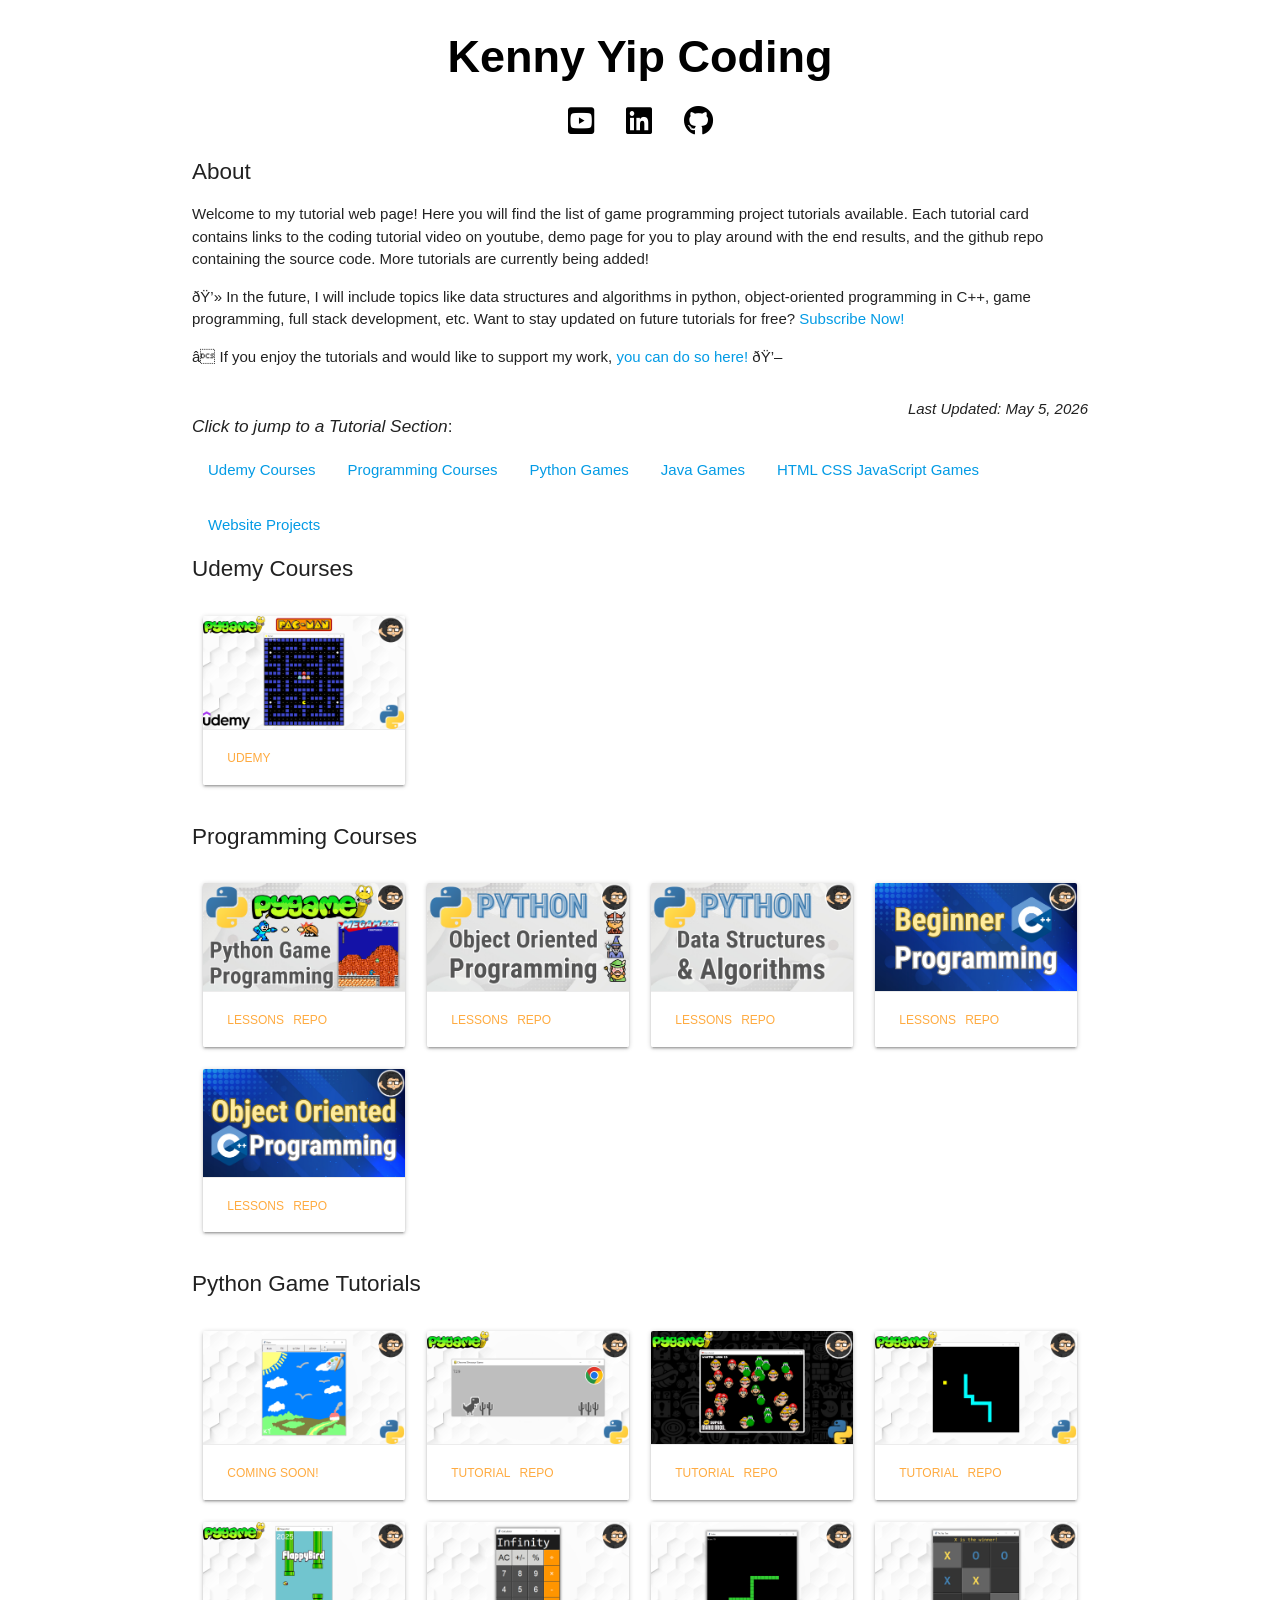
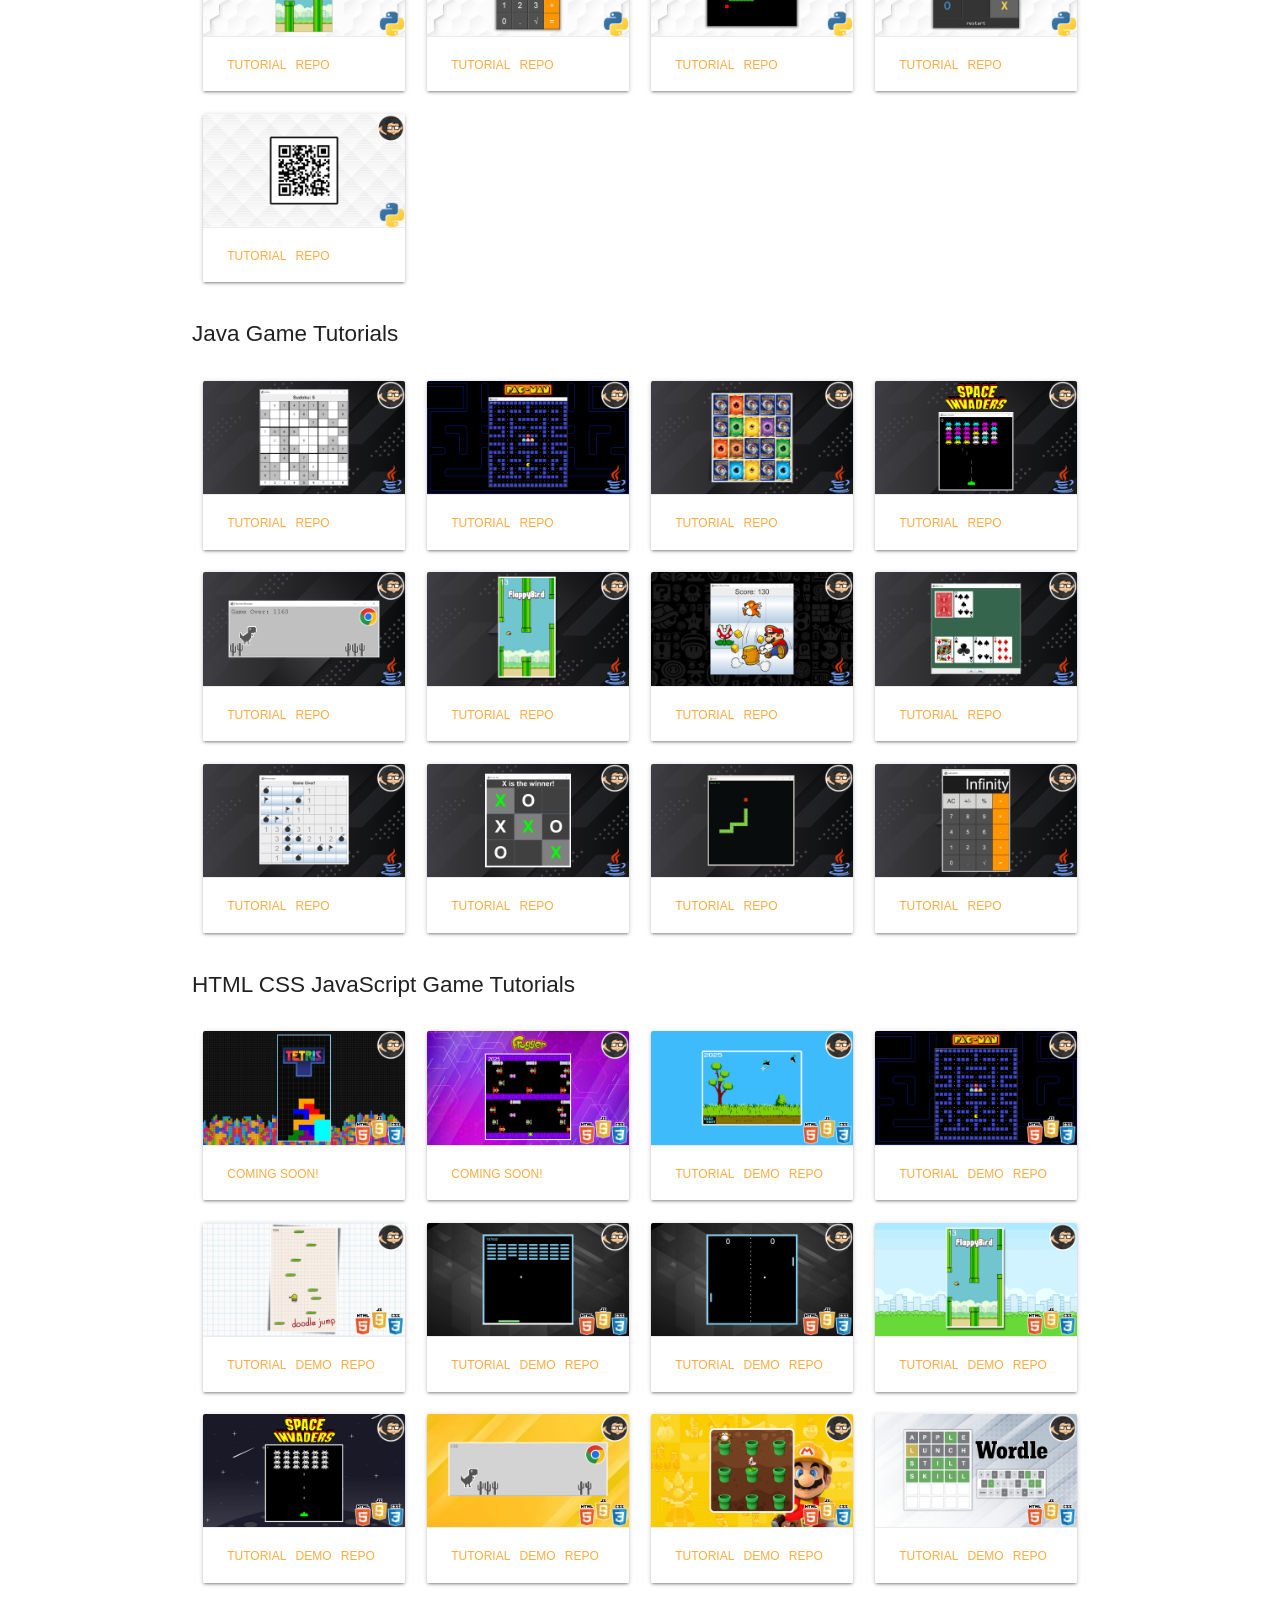
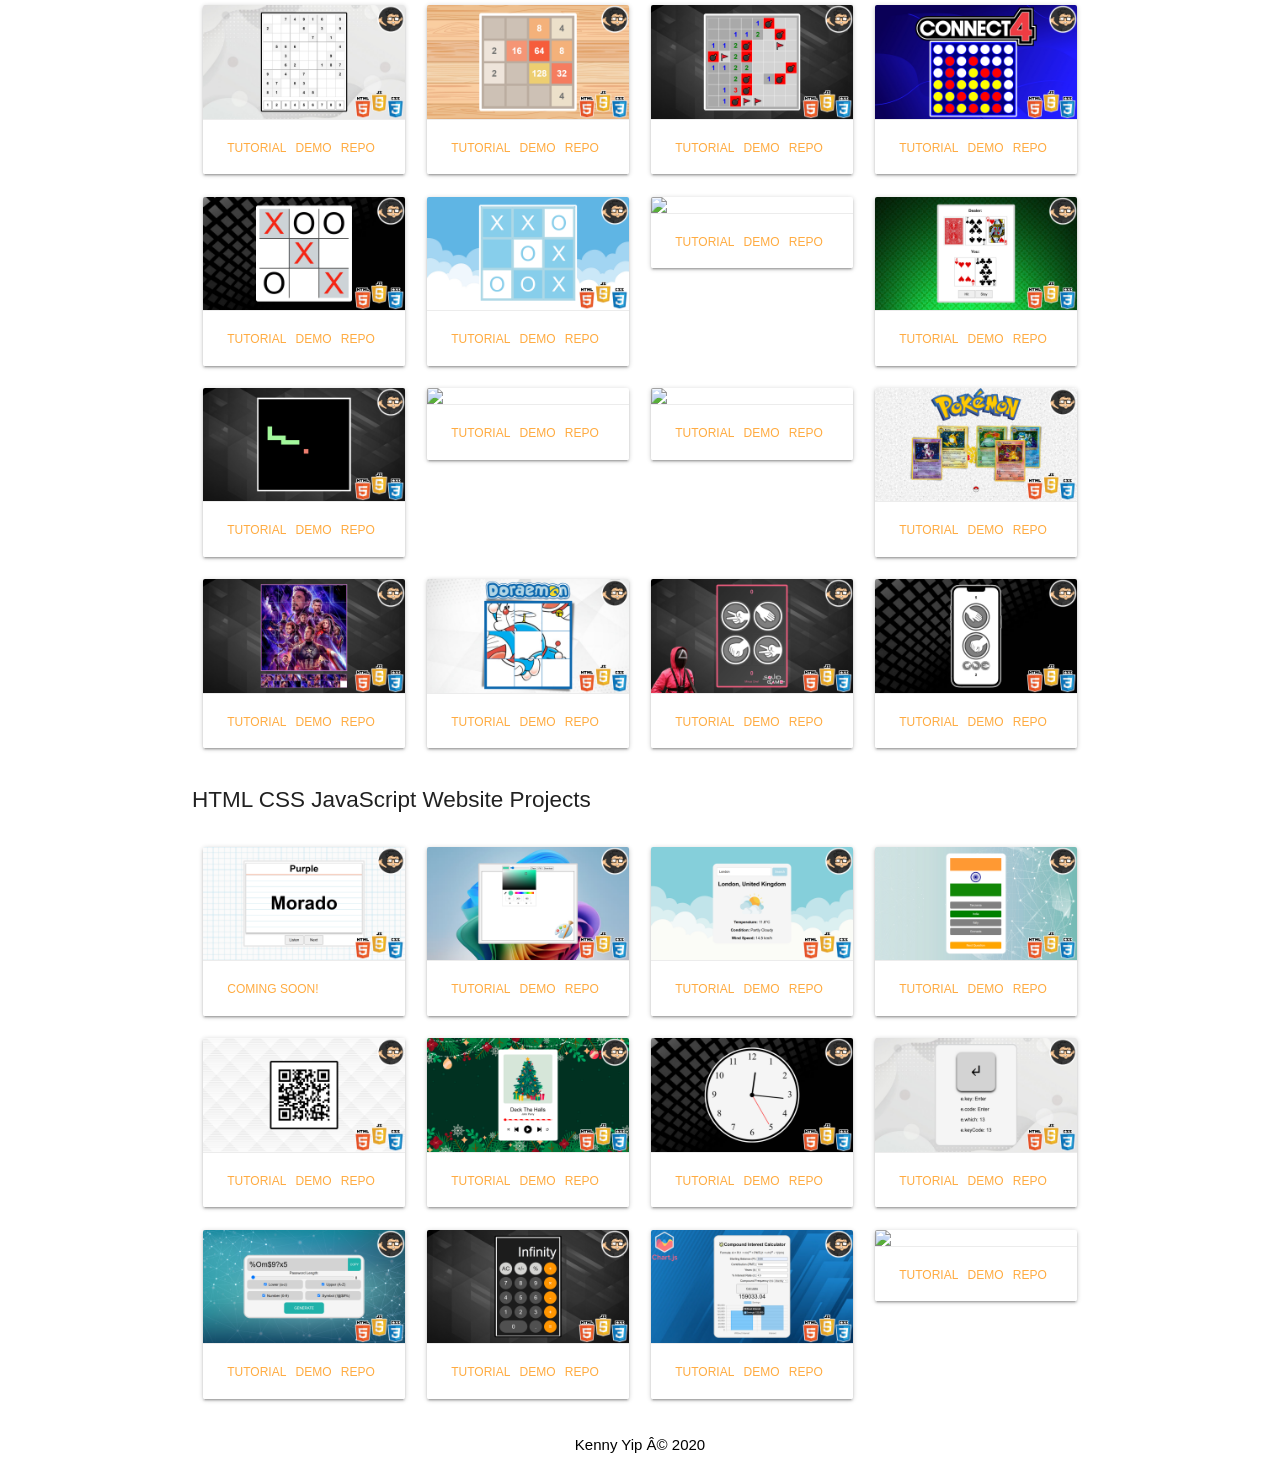
==== commit 80b82293: "Update index.html" ====
--- a/index.html
+++ b/index.html
@@ -1 +1 @@
-<!doctypehtml><title>Kenny Yip Coding</title><meta content="Kenny Yip"name=author><meta content="width=device-width,initial-scale=1"name=viewport><link href=images/kenny-icon.png rel=image_src><link href=images/kenny-icon.png rel=icon><link href=https://pro.fontawesome.com/releases/v5.10.0/css/all.css rel=stylesheet crossorigin=anonymous integrity=sha384-AYmEC3Yw5cVb3ZcuHtOA93w35dYTsvhLPVnYs9eStHfGJvOvKxVfELGroGkvsg+p><link href=https://cdnjs.cloudflare.com/ajax/libs/materialize/1.0.0/css/materialize.min.css rel=stylesheet><link href=style.css rel=stylesheet><br><div class=container><div class=my-nav><div id=my-title><b><a href=/ >Kenny Yip Coding</a></b></div><div class=my-nav-content><ul><li><a href="https://www.youtube.com/KennyYipCoding/?sub_confirmation=1"target=_blank><i class="fa-2x fab fa-youtube-square"></i></a><li><a href=https://www.linkedin.com/in/kennyyipcoding/ target=_blank><i class="fa-2x fab fa-linkedin"></i></a><li><a href=https://github.com/ImKennyYip target=_blank><i class="fa-2x fab fa-github"></i></a></ul></div></div><div><div class=my-header>About</div><p>Welcome to my tutorial web page! Here you will find the list of game programming project tutorials available. Each tutorial card contains links to the coding tutorial video on youtube, demo page for you to play around with the end results, and the github repo containing the source code. More tutorials are currently being added!<p>💻 In the future, I will include topics like data structures and algorithms in python, object-oriented programming in C++, game programming, full stack development, etc. Want to stay updated on future tutorials for free? <a href="https://www.youtube.com/KennyYipCoding/?sub_confirmation=1"target=_blank><strong>Subscribe Now!</strong></a><p>⭐ If you enjoy the tutorials and would like to support my work, <strong><a href=https://buymeacoffee.com/kennyyipcoding>you can do so here!</a></strong> 💖<p class=float-right><i>Last Updated: May 5, 2026</i></p><br><div id=jump-tutorial-section-anchor></div><div id=jump-tutorial-section><h6><i>Click to jump to a Tutorial Section</i>:</h6><div class=tutorial-nav><ul><li><a href=#udemy-tutorials><span>Udemy Courses</span></a><li><a href=#programming-tutorials><span>Programming Courses</span></a><li><a href=#python-games-tutorials><span>Python Games</span></a><li><a href=#java-games-tutorials><span>Java Games</span></a><li><a href=#javascript-games-tutorials><span>HTML CSS JavaScript Games</span></a><li><a href=#website-tutorials><span>Website Projects</span></a></ul></div></div></div><div id=projects><div class=my-header id=udemy-tutorials>Udemy Courses</div><br><div class=row><div class="col l3 m4 s12"><div class=card><div class=card-image><img src=images/pacman-python-ss.png></div><div class=card-action><a href="https://www.udemy.com/course/pacman-python/?referralCode=807E9E2B1E5E08F10CB7"target=_blank>Udemy</a></div></div></div></div><div class=my-header id=programming-tutorials>Programming Courses</div><br><div class=row><div class="col l3 m4 s12"><div class=card><div class=card-image><img src=images/python-pygame-tutorial-ss.png></div><div class=card-action><a href="https://www.youtube.com/playlist?list=PLnKe36F30Y4alXrjE6oL5VWtDsYdONpfj"target=_blank>Lessons</a> <a href=https://github.com/ImKennyYip/pygame target=_blank>Repo</a></div></div></div><div class="col l3 m4 s12"><div class=card><div class=card-image><img src=images/python-oop-tutorial-ss.png></div><div class=card-action><a href="https://www.youtube.com/playlist?list=PLnKe36F30Y4Ykmi2jE28BZahMgPAV3Dzv"target=_blank>Lessons</a> <a href=https://github.com/ImKennyYip/python-oop target=_blank>Repo</a></div></div></div><div class="col l3 m4 s12"><div class=card><div class=card-image><img src=images/python-dsa-tutorial-ss.png></div><div class=card-action><a href="https://www.youtube.com/playlist?list=PLnKe36F30Y4bcRomKi02sP9NR27KnBqCK"target=_blank>Lessons</a> <a href=https://github.com/ImKennyYip/python-data-structures-algorithms target=_blank>Repo</a></div></div></div><div class="col l3 m4 s12"><div class=card><div class=card-image><img src=images/cpp-tutorial-ss.png></div><div class=card-action><a href="https://www.youtube.com/playlist?list=PLnKe36F30Y4ZDNIOZ51sX25pWKQ1pkpTE"target=_blank>Lessons</a> <a href=https://github.com/ImKennyYip/cpp target=_blank>Repo</a></div></div></div><div class="col l3 m4 s12"><div class=card><div class=card-image><img src=images/cpp-oop-tutorial-ss.png></div><div class=card-action><a href="https://www.youtube.com/playlist?list=PLnKe36F30Y4Y3CZoV302aqAv1tMHbwX1W"target=_blank>Lessons</a> <a href=https://github.com/ImKennyYip/cpp-oop target=_blank>Repo</a></div></div></div></div><div class=my-header id=python-games-tutorials>Python Game Tutorials</div><br><div class=row><div class="col l3 m4 s12"><div class=card><div class=card-image><img src=images/paint-python-ss.png></div><div class=card-action><a>Coming Soon!</a></div></div></div><div class="col l3 m4 s12"><div class=card><div class=card-image><img src=images/chrome-dinosaur-python-ss.png></div><div class=card-action><a>Coming Soon!</a></div></div></div><div class="col l3 m4 s12"><div class=card><div class=card-image><img src=images/mario-wanted-python-ss.png></div><div class=card-action><a href=https://youtu.be/QoDoZiGj6FM target=_blank>Tutorial</a> <a href=https://github.com/ImKennyYip/mario-wanted-python target=_blank>Repo</a></div></div></div><div class="col l3 m4 s12"><div class=card><div class=card-image><img src=images/snake-pygame-ss.png></div><div class=card-action><a href=https://youtu.be/OCE2Es_Y5X0 target=_blank>Tutorial</a> <a href=https://github.com/ImKennyYip/snake-pygame target=_blank>Repo</a></div></div></div><div class="col l3 m4 s12"><div class=card><div class=card-image><img src=images/flappybird-python-ss.png></div><div class=card-action><a href=https://youtu.be/OCE2Es_Y5X0 target=_blank>Tutorial</a> <a href=https://github.com/ImKennyYip/flappy-bird-python target=_blank>Repo</a></div></div></div><div class="col l3 m4 s12"><div class=card><div class=card-image><img src=images/calculator-python-ss.png></div><div class=card-action><a href=https://youtu.be/28tj-IBfGH4 target=_blank>Tutorial</a> <a href=https://github.com/ImKennyYip/calculator-python target=_blank>Repo</a></div></div></div><div class="col l3 m4 s12"><div class=card><div class=card-image><img src=images/snake-python-ss.png></div><div class=card-action><a href=https://youtu.be/FtqWCo1_I4g target=_blank>Tutorial</a> <a href=https://github.com/ImKennyYip/snake-python target=_blank>Repo</a></div></div></div><div class="col l3 m4 s12"><div class=card><div class=card-image><img src=images/tictactoe-python-ss.png></div><div class=card-action><a href=https://youtu.be/nbRpDXV7QDM target=_blank>Tutorial</a> <a href=https://github.com/ImKennyYip/tictactoe-python target=_blank>Repo</a></div></div></div><div class="col l3 m4 s12"><div class=card><div class=card-image><img src=images/qrcode-python-ss.png></div><div class=card-action><a href=https://youtu.be/A2lKIV8Y7Tw target=_blank>Tutorial</a> <a href=https://github.com/ImKennyYip/qrcode-python target=_blank>Repo</a></div></div></div></div><div class=my-header id=java-games-tutorials>Java Game Tutorials</div><br><div class=row><div class="col l3 m4 s12"><div class=card><div class=card-image><img src=images/sudoku-java-ss.png></div><div class=card-action><a href=https://youtu.be/vXcI_XI-Eww target=_blank>Tutorial</a> <a href=https://github.com/ImKennyYip/sudoku-java target=_blank>Repo</a></div></div></div><div class="col l3 m4 s12"><div class=card><div class=card-image><img src=images/pacman-java-ss.png></div><div class=card-action><a href=https://youtu.be/lB_J-VNMVpE target=_blank>Tutorial</a> <a href=https://github.com/ImKennyYip/pacman-java target=_blank>Repo</a></div></div></div><div class="col l3 m4 s12"><div class=card><div class=card-image><img src=images/pokemon-memory-cards-java-ss.png></div><div class=card-action><a href=https://youtu.be/FxDirbh3tXc target=_blank>Tutorial</a> <a href=https://github.com/ImKennyYip/pokemon-memory-cards-java target=_blank>Repo</a></div></div></div><div class="col l3 m4 s12"><div class=card><div class=card-image><img src=images/spaceinvaders-java-ss.png></div><div class=card-action><a href=https://youtu.be/UILUMvjLEVU target=_blank>Tutorial</a> <a href=https://github.com/ImKennyYip/space-invaders-java target=_blank>Repo</a></div></div></div><div class="col l3 m4 s12"><div class=card><div class=card-image><img src=images/chromedinosaur-java-ss.png></div><div class=card-action><a href=https://youtu.be/DVI4IvK-R6Q target=_blank>Tutorial</a> <a href=https://github.com/ImKennyYip/chrome-dinosaur-java target=_blank>Repo</a></div></div></div><div class="col l3 m4 s12"><div class=card><div class=card-image><img src=images/flappybird-java-ss.png></div><div class=card-action><a href=https://youtu.be/Xw2MEG-FBsE target=_blank>Tutorial</a> <a href=https://github.com/ImKennyYip/flappy-bird-java target=_blank>Repo</a></div></div></div><div class="col l3 m4 s12"><div class=card><div class=card-image><img src=images/whac-a-mole-java-ss.png></div><div class=card-action><a href=https://youtu.be/rIQksHTwZzA target=_blank>Tutorial</a> <a href=https://github.com/ImKennyYip/whac-a-mole-java target=_blank>Repo</a></div></div></div><div class="col l3 m4 s12"><div class=card><div class=card-image><img src=images/blackjack-java-ss.png></div><div class=card-action><a href=https://youtu.be/GMdgjaDdOjI target=_blank>Tutorial</a> <a href=https://github.com/ImKennyYip/blackjack-java target=_blank>Repo</a></div></div></div><div class="col l3 m4 s12"><div class=card><div class=card-image><img src=images/minesweeper-java-ss.png></div><div class=card-action><a href=https://youtu.be/5VrMVSDjeso target=_blank>Tutorial</a> <a href=https://github.com/ImKennyYip/minesweeper-java target=_blank>Repo</a></div></div></div><div class="col l3 m4 s12"><div class=card><div class=card-image><img src=images/tictactoe-java-ss.png></div><div class=card-action><a href=https://youtu.be/Nc77ymnm8Ss target=_blank>Tutorial</a> <a href=https://github.com/ImKennyYip/tictactoe-java target=_blank>Repo</a></div></div></div><div class="col l3 m4 s12"><div class=card><div class=card-image><img src=images/snake-java-ss.png></div><div class=card-action><a href=https://youtu.be/Y62MJny9LHg target=_blank>Tutorial</a> <a href=https://github.com/ImKennyYip/snake-java target=_blank>Repo</a></div></div></div><div class="col l3 m4 s12"><div class=card><div class=card-image><img src=images/calculator-java-ss.png></div><div class=card-action><a href=https://youtu.be/jQo6n-i6wpo target=_blank>Tutorial</a> <a href=https://github.com/ImKennyYip/calculator-java target=_blank>Repo</a></div></div></div></div><div class=my-header id=javascript-games-tutorials>HTML CSS JavaScript Game Tutorials</div><br><div class=row><div class="col l3 m4 s12"><div class=card><div class=card-image><img src=images/tetris-ss.png></div><div class=card-action><a>Coming Soon!</a></div></div></div><div class="col l3 m4 s12"><div class=card><div class=card-image><img src=images/frogger-ss.png></div><div class=card-action><a>Coming Soon!</a></div></div></div><div class="col l3 m4 s12"><div class=card><div class=card-image><img src=images/duck-hunt-ss.png></div><div class=card-action><a href=https://youtu.be/YGBi4lR0swY target=_blank>Tutorial</a> <a href=https://imkennyyip.github.io/duck-hunt/ target=_blank>Demo</a> <a href=https://github.com/ImKennyYip/duck-hunt target=_blank>Repo</a></div></div></div><div class="col l3 m4 s12"><div class=card><div class=card-image><img src=images/pacman-ss.png></div><div class=card-action><a href=https://youtu.be/WxeTMsaSOaA target=_blank>Tutorial</a> <a href=https://imkennyyip.github.io/pacman/ target=_blank>Demo</a> <a href=https://github.com/ImKennyYip/pacman target=_blank>Repo</a></div></div></div><div class="col l3 m4 s12"><div class=card><div class=card-image><img src=images/doodle-jump-ss.png></div><div class=card-action><a href=https://youtu.be/pHFtOYU-a20 target=_blank>Tutorial</a> <a href=https://imkennyyip.github.io/doodle-jump/ target=_blank>Demo</a> <a href=https://github.com/ImKennyYip/doodle-jump target=_blank>Repo</a></div></div></div><div class="col l3 m4 s12"><div class=card><div class=card-image><img src=images/breakout-ss.png></div><div class=card-action><a href=https://youtu.be/EmhkLLWAZ8E target=_blank>Tutorial</a> <a href=https://imkennyyip.github.io/breakout/ target=_blank>Demo</a> <a href=https://github.com/ImKennyYip/breakout target=_blank>Repo</a></div></div></div><div class="col l3 m4 s12"><div class=card><div class=card-image><img src=images/pong-ss.png></div><div class=card-action><a href=https://youtu.be/LTtfoyHxAVU target=_blank>Tutorial</a> <a href=https://imkennyyip.github.io/pong/ target=_blank>Demo</a> <a href=https://github.com/ImKennyYip/pong target=_blank>Repo</a></div></div></div><div class="col l3 m4 s12"><div class=card><div class=card-image><img src=images/flappybird-ss.png></div><div class=card-action><a href=https://youtu.be/jj5ADM2uywg target=_blank>Tutorial</a> <a href=https://imkennyyip.github.io/flappy-bird/ target=_blank>Demo</a> <a href=https://github.com/ImKennyYip/flappy-bird target=_blank>Repo</a></div></div></div><div class="col l3 m4 s12"><div class=card><div class=card-image><img src=images/spaceinvaders-ss.png></div><div class=card-action><a href=https://youtu.be/v74X5dtDLvg target=_blank>Tutorial</a> <a href=https://imkennyyip.github.io/space-invaders/ target=_blank>Demo</a> <a href=https://github.com/ImKennyYip/space-invaders target=_blank>Repo</a></div></div></div><div class="col l3 m4 s12"><div class=card><div class=card-image><img src=images/chromedinosaur-ss.png></div><div class=card-action><a href=https://youtu.be/lgck-txzp9o target=_blank>Tutorial</a> <a href=https://imkennyyip.github.io/chrome-dinosaur-game/ target=_blank>Demo</a> <a href=https://github.com/ImKennyYip/chrome-dinosaur-game target=_blank>Repo</a></div></div></div><div class="col l3 m4 s12"><div class=card><div class=card-image><img src=images/whac-a-mole-ss.png></div><div class=card-action><a href=https://youtu.be/ej8SatOj3V4 target=_blank>Tutorial</a> <a href=https://imkennyyip.github.io/whac-a-mole/ target=_blank>Demo</a> <a href=https://github.com/ImKennyYip/whac-a-mole target=_blank>Repo</a></div></div></div><div class="col l3 m4 s12"><div class=card><div class=card-image><img src=images/wordle-ss.png></div><div class=card-action><a href=https://youtu.be/ckjRsPaWHX8 target=_blank>Tutorial</a> <a href=https://imkennyyip.github.io/Wordle/ target=_blank>Demo</a> <a href=https://github.com/ImKennyYip/Wordle target=_blank>Repo</a></div></div></div><div class="col l3 m4 s12"><div class=card><div class=card-image><img src=images/sudoku-ss.png></div><div class=card-action><a href=https://youtu.be/S4uRtTb8U-U target=_blank>Tutorial</a> <a href=https://imkennyyip.github.io/Sudoku/ target=_blank>Demo</a> <a href=https://github.com/ImKennyYip/Sudoku target=_blank>Repo</a></div></div></div><div class="col l3 m4 s12"><div class=card><div class=card-image><img src=images/2048-ss.png></div><div class=card-action><a href=https://youtu.be/XM2n1gu4530 target=_blank>Tutorial</a> <a href=https://imkennyyip.github.io/2048/ target=_blank>Demo</a> <a href=https://github.com/ImKennyYip/2048 target=_blank>Repo</a></div></div></div><div class="col l3 m4 s12"><div class=card><div class=card-image><img src=images/minesweeper-ss.png></div><div class=card-action><a href=https://youtu.be/AfhfAxKFP-s target=_blank>Tutorial</a> <a href=https://imkennyyip.github.io/Minesweeper/ target=_blank>Demo</a> <a href=https://github.com/ImKennyYip/Minesweeper target=_blank>Repo</a></div></div></div><div class="col l3 m4 s12"><div class=card><div class=card-image><img src=images/connect4-ss.png></div><div class=card-action><a href=https://youtu.be/4ARsthVnCTg target=_blank>Tutorial</a> <a href=https://imkennyyip.github.io/Connect4/ target=_blank>Demo</a> <a href=https://github.com/ImKennyYip/Connect4 target=_blank>Repo</a></div></div></div><div class="col l3 m4 s12"><div class=card><div class=card-image><img src=images/tictactoe-ss.png></div><div class=card-action><a href=https://youtu.be/AzvpHNkjqsg target=_blank>Tutorial</a> <a href=https://imkennyyip.github.io/Tic-Tac-Toe/ target=_blank>Demo</a> <a href=https://github.com/ImKennyYip/Tic-Tac-Toe target=_blank>Repo</a></div></div></div><div class="col l3 m4 s12"><div class=card><div class=card-image><img src=images/tictactoe2-ss.png></div><div class=card-action><a href=https://youtu.be/LD9UEC7AI7g target=_blank>Tutorial</a> <a href=https://imkennyyip.github.io/tictactoe/ target=_blank>Demo</a> <a href=https://github.com/ImKennyYip/tictactoe target=_blank>Repo</a></div></div></div><div class="col l3 m4 s12"><div class=card><div class=card-image><img src=images/candycrush-ss.png></div><div class=card-action><a href=https://youtu.be/8yIKZQMGi0A target=_blank>Tutorial</a> <a href=https://imkennyyip.github.io/candy-crush/ target=_blank>Demo</a> <a href=https://github.com/ImKennyYip/candy-crush target=_blank>Repo</a></div></div></div><div class="col l3 m4 s12"><div class=card><div class=card-image><img src=images/blackjack-ss.png></div><div class=card-action><a href=https://youtu.be/bMYCWccL-3U target=_blank>Tutorial</a> <a href=https://imkennyyip.github.io/black-jack/ target=_blank>Demo</a> <a href=https://github.com/ImKennyYip/black-jack target=_blank>Repo</a></div></div></div><div class="col l3 m4 s12"><div class=card><div class=card-image><img src=images/snake-ss.png></div><div class=card-action><a href=https://youtu.be/baBq5GAL0_U target=_blank>Tutorial</a> <a href=https://imkennyyip.github.io/snake/ target=_blank>Demo</a> <a href=https://github.com/ImKennyYip/snake target=_blank>Repo</a></div></div></div><div class="col l3 m4 s12"><div class=card><div class=card-image><img src=images/pokedex-ss.png></div><div class=card-action><a href=https://youtu.be/dVtnFH4m_fE target=_blank>Tutorial</a> <a href=https://imkennyyip.github.io/Pokedex/ target=_blank>Demo</a> <a href=https://github.com/ImKennyYip/Pokedex target=_blank>Repo</a></div></div></div><div class="col l3 m4 s12"><div class=card><div class=card-image><img src=images/matchcards-ss.png></div><div class=card-action><a href=https://youtu.be/wz9jeI9M9hI target=_blank>Tutorial</a> <a href=https://imkennyyip.github.io/pokemon-match-cards/ target=_blank>Demo</a> <a href=https://github.com/ImKennyYip/pokemon-match-cards target=_blank>Repo</a></div></div></div><div class="col l3 m4 s12"><div class=card><div class=card-image><img src=images/pokemontcg-ss.png></div><div class=card-action><a href=https://youtu.be/TlXi8vd1kNw target=_blank>Tutorial</a> <a href=https://imkennyyip.github.io/pokemon-cards-javascript/ target=_blank>Demo</a> <a href=https://github.com/ImKennyYip/pokemon-cards-javascript target=_blank>Repo</a></div></div></div><div class="col l3 m4 s12"><div class=card><div class=card-image><img src=images/puzzle-ss.png></div><div class=card-action><a href=https://youtu.be/S6GNtMGNcUE target=_blank>Tutorial</a> <a href=https://imkennyyip.github.io/Puzzle-Game/ target=_blank>Demo</a> <a href=https://github.com/ImKennyYip/Puzzle-Game target=_blank>Repo</a></div></div></div><div class="col l3 m4 s12"><div class=card><div class=card-image><img src=images/slidepuzzle-ss.png></div><div class=card-action><a href=https://youtu.be/sD3Os4H_EOU target=_blank>Tutorial</a> <a href=https://imkennyyip.github.io/slide-puzzle/ target=_blank>Demo</a> <a href=https://github.com/ImKennyYip/slide-puzzle target=_blank>Repo</a></div></div></div><div class="col l3 m4 s12"><div class=card><div class=card-image><img src=images/rockpaperscissors-minus1-ss.png></div><div class=card-action><a href=https://youtu.be/pAwrDwvIGno target=_blank>Tutorial</a> <a href=https://imkennyyip.github.io/rock-paper-scissors-minus-one/ target=_blank>Demo</a> <a href=https://github.com/ImKennyYip/rock-paper-scissors-minus-one target=_blank>Repo</a></div></div></div><div class="col l3 m4 s12"><div class=card><div class=card-image><img src=images/rockpaperscissors-ss.png></div><div class=card-action><a href=https://youtu.be/fIBOydve2f8 target=_blank>Tutorial</a> <a href=https://imkennyyip.github.io/Rock-Paper-Scissors/ target=_blank>Demo</a> <a href=https://github.com/ImKennyYip/Rock-Paper-Scissors target=_blank>Repo</a></div></div></div></div><div class=my-header id=website-tutorials>HTML CSS JavaScript Website Projects</div><br><div class=row><div class="col l3 m4 s12"><div class=card><div class=card-image><img src=images/flash-cards-ss.png></div><div class=card-action><a>Coming Soon!</a></div></div></div><div class="col l3 m4 s12"><div class=card><div class=card-image><img src=images/paint-ss.png></div><div class=card-action><a>Coming Soon!</a></div></div></div><div class="col l3 m4 s12"><div class=card><div class=card-image><img src=images/weather-ss.png></div><div class=card-action><a href=https://youtu.be/NgZx8UBinqI target=_blank>Tutorial</a> <a href=https://imkennyyip.github.io/weather/ target=_blank>Demo</a> <a href=https://github.com/ImKennyYip/weather target=_blank>Repo</a></div></div></div><div class="col l3 m4 s12"><div class=card><div class=card-image><img src=images/quiz-ss.png></div><div class=card-action><a href=https://youtu.be/NgZx8UBinqI target=_blank>Tutorial</a> <a href=https://imkennyyip.github.io/quiz/ target=_blank>Demo</a> <a href=https://github.com/ImKennyYip/quiz target=_blank>Repo</a></div></div></div><div class="col l3 m4 s12"><div class=card><div class=card-image><img src=images/qrcode-ss.png></div><div class=card-action><a href=https://youtu.be/8MjZyGBhMTc target=_blank>Tutorial</a> <a href=https://imkennyyip.github.io/qrcode target=_blank>Demo</a> <a href=https://github.com/ImKennyYip/qrcode target=_blank>Repo</a></div></div></div><div class="col l3 m4 s12"><div class=card><div class=card-image><img src=images/music-ss.png></div><div class=card-action><a href=https://youtu.be/APjb5Er03UE target=_blank>Tutorial</a> <a href=https://imkennyyip.github.io/music/ target=_blank>Demo</a> <a href=https://github.com/ImKennyYip/music target=_blank>Repo</a></div></div></div><div class="col l3 m4 s12"><div class=card><div class=card-image><img src=images/clock-ss.png></div><div class=card-action><a href=https://youtu.be/PdiHCx-3DC0 target=_blank>Tutorial</a> <a href=https://imkennyyip.github.io/clock target=_blank>Demo</a> <a href=https://github.com/ImKennyYip/clock target=_blank>Repo</a></div></div></div><div class="col l3 m4 s12"><div class=card><div class=card-image><img src=images/keycodes-ss.png></div><div class=card-action><a href=https://youtu.be/IAWmgzqkShw target=_blank>Tutorial</a> <a href=https://imkennyyip.github.io/key-codes target=_blank>Demo</a> <a href=https://github.com/ImKennyYip/key-codes target=_blank>Repo</a></div></div></div><div class="col l3 m4 s12"><div class=card><div class=card-image><img src=images/password-generator-ss.png></div><div class=card-action><a href=https://youtu.be/0fU8eUmL6HU target=_blank>Tutorial</a> <a href=https://imkennyyip.github.io/password-generator target=_blank>Demo</a> <a href=https://github.com/ImKennyYip/password-generator target=_blank>Repo</a></div></div></div><div class="col l3 m4 s12"><div class=card><div class=card-image><img src=images/calculator-ss.png></div><div class=card-action><a href=https://youtu.be/KM8PIiqq97c target=_blank>Tutorial</a> <a href=https://imkennyyip.github.io/calculator target=_blank>Demo</a> <a href=https://github.com/ImKennyYip/calculator target=_blank>Repo</a></div></div></div><div class="col l3 m4 s12"><div class=card><div class=card-image><img src=images/interest-rate-calculator-ss.png></div><div class=card-action><a href=https://youtu.be/e2xS22rNUgU target=_blank>Tutorial</a> <a href=https://imkennyyip.github.io/interest-rate-calculator target=_blank>Demo</a> <a href=https://github.com/ImKennyYip/interest-rate-calculator target=_blank>Repo</a></div></div></div><div class="col l3 m4 s12"><div class=card><div class=card-image><img src=images/valentines-ss.png></div><div class=card-action><a href=https://youtu.be/gkby8r-3soc target=_blank>Tutorial</a> <a href=https://imkennyyip.github.io/love-calculator/ target=_blank>Demo</a> <a href=https://github.com/ImKennyYip/love-calculator target=_blank>Repo</a></div></div></div></div><a href=https://www.kennyyip.com target=_blank><p class=my-copyright>Kenny Yip © 2020</p></a></div></div><script src=https://cdnjs.cloudflare.com/ajax/libs/materialize/1.0.0/js/materialize.min.js></script>
+<!doctypehtml><title>Kenny Yip Coding</title><meta content="Kenny Yip"name=author><meta content="width=device-width,initial-scale=1"name=viewport><link href=images/kenny-icon.png rel=image_src><link href=images/kenny-icon.png rel=icon><link href=https://pro.fontawesome.com/releases/v5.10.0/css/all.css rel=stylesheet crossorigin=anonymous integrity=sha384-AYmEC3Yw5cVb3ZcuHtOA93w35dYTsvhLPVnYs9eStHfGJvOvKxVfELGroGkvsg+p><link href=https://cdnjs.cloudflare.com/ajax/libs/materialize/1.0.0/css/materialize.min.css rel=stylesheet><link href=style.css rel=stylesheet><br><div class=container><div class=my-nav><div id=my-title><b><a href=/ >Kenny Yip Coding</a></b></div><div class=my-nav-content><ul><li><a href="https://www.youtube.com/KennyYipCoding/?sub_confirmation=1"target=_blank><i class="fa-2x fab fa-youtube-square"></i></a><li><a href=https://www.linkedin.com/in/kennyyipcoding/ target=_blank><i class="fa-2x fab fa-linkedin"></i></a><li><a href=https://github.com/ImKennyYip target=_blank><i class="fa-2x fab fa-github"></i></a></ul></div></div><div><div class=my-header>About</div><p>Welcome to my tutorial web page! Here you will find the list of game programming project tutorials available. Each tutorial card contains links to the coding tutorial video on youtube, demo page for you to play around with the end results, and the github repo containing the source code. More tutorials are currently being added!<p>💻 In the future, I will include topics like data structures and algorithms in python, object-oriented programming in C++, game programming, full stack development, etc. Want to stay updated on future tutorials for free? <a href="https://www.youtube.com/KennyYipCoding/?sub_confirmation=1"target=_blank><strong>Subscribe Now!</strong></a><p>⭐ If you enjoy the tutorials and would like to support my work, <strong><a href=https://buymeacoffee.com/kennyyipcoding>you can do so here!</a></strong> 💖<p class=float-right><i>Last Updated: May 5, 2026</i></p><br><div id=jump-tutorial-section-anchor></div><div id=jump-tutorial-section><h6><i>Click to jump to a Tutorial Section</i>:</h6><div class=tutorial-nav><ul><li><a href=#udemy-tutorials><span>Udemy Courses</span></a><li><a href=#programming-tutorials><span>Programming Courses</span></a><li><a href=#python-games-tutorials><span>Python Games</span></a><li><a href=#java-games-tutorials><span>Java Games</span></a><li><a href=#javascript-games-tutorials><span>HTML CSS JavaScript Games</span></a><li><a href=#website-tutorials><span>Website Projects</span></a></ul></div></div></div><div id=projects><div class=my-header id=udemy-tutorials>Udemy Courses</div><br><div class=row><div class="col l3 m4 s12"><div class=card><div class=card-image><img src=images/pacman-python-ss.png></div><div class=card-action><a href="https://www.udemy.com/course/pacman-python/?referralCode=807E9E2B1E5E08F10CB7"target=_blank>Udemy</a></div></div></div></div><div class=my-header id=programming-tutorials>Programming Courses</div><br><div class=row><div class="col l3 m4 s12"><div class=card><div class=card-image><img src=images/python-pygame-tutorial-ss.png></div><div class=card-action><a href="https://www.youtube.com/playlist?list=PLnKe36F30Y4alXrjE6oL5VWtDsYdONpfj"target=_blank>Lessons</a> <a href=https://github.com/ImKennyYip/pygame target=_blank>Repo</a></div></div></div><div class="col l3 m4 s12"><div class=card><div class=card-image><img src=images/python-oop-tutorial-ss.png></div><div class=card-action><a href="https://www.youtube.com/playlist?list=PLnKe36F30Y4Ykmi2jE28BZahMgPAV3Dzv"target=_blank>Lessons</a> <a href=https://github.com/ImKennyYip/python-oop target=_blank>Repo</a></div></div></div><div class="col l3 m4 s12"><div class=card><div class=card-image><img src=images/python-dsa-tutorial-ss.png></div><div class=card-action><a href="https://www.youtube.com/playlist?list=PLnKe36F30Y4bcRomKi02sP9NR27KnBqCK"target=_blank>Lessons</a> <a href=https://github.com/ImKennyYip/python-data-structures-algorithms target=_blank>Repo</a></div></div></div><div class="col l3 m4 s12"><div class=card><div class=card-image><img src=images/cpp-tutorial-ss.png></div><div class=card-action><a href="https://www.youtube.com/playlist?list=PLnKe36F30Y4ZDNIOZ51sX25pWKQ1pkpTE"target=_blank>Lessons</a> <a href=https://github.com/ImKennyYip/cpp target=_blank>Repo</a></div></div></div><div class="col l3 m4 s12"><div class=card><div class=card-image><img src=images/cpp-oop-tutorial-ss.png></div><div class=card-action><a href="https://www.youtube.com/playlist?list=PLnKe36F30Y4Y3CZoV302aqAv1tMHbwX1W"target=_blank>Lessons</a> <a href=https://github.com/ImKennyYip/cpp-oop target=_blank>Repo</a></div></div></div></div><div class=my-header id=python-games-tutorials>Python Game Tutorials</div><br><div class=row><div class="col l3 m4 s12"><div class=card><div class=card-image><img src=images/paint-python-ss.png></div><div class=card-action><a>Coming Soon!</a></div></div></div><div class="col l3 m4 s12"><div class=card><div class=card-image><img src=images/chrome-dinosaur-python-ss.png></div><div class=card-action><a href=https://youtu.be/ouyBsqHYBMo target=_blank>Tutorial</a> <a href=https://github.com/ImKennyYip/chrome-dinosaur-python target=_blank>Repo</a></div></div></div><div class="col l3 m4 s12"><div class=card><div class=card-image><img src=images/mario-wanted-python-ss.png></div><div class=card-action><a href=https://youtu.be/QoDoZiGj6FM target=_blank>Tutorial</a> <a href=https://github.com/ImKennyYip/mario-wanted-python target=_blank>Repo</a></div></div></div><div class="col l3 m4 s12"><div class=card><div class=card-image><img src=images/snake-pygame-ss.png></div><div class=card-action><a href=https://youtu.be/OCE2Es_Y5X0 target=_blank>Tutorial</a> <a href=https://github.com/ImKennyYip/snake-pygame target=_blank>Repo</a></div></div></div><div class="col l3 m4 s12"><div class=card><div class=card-image><img src=images/flappybird-python-ss.png></div><div class=card-action><a href=https://youtu.be/OCE2Es_Y5X0 target=_blank>Tutorial</a> <a href=https://github.com/ImKennyYip/flappy-bird-python target=_blank>Repo</a></div></div></div><div class="col l3 m4 s12"><div class=card><div class=card-image><img src=images/calculator-python-ss.png></div><div class=card-action><a href=https://youtu.be/28tj-IBfGH4 target=_blank>Tutorial</a> <a href=https://github.com/ImKennyYip/calculator-python target=_blank>Repo</a></div></div></div><div class="col l3 m4 s12"><div class=card><div class=card-image><img src=images/snake-python-ss.png></div><div class=card-action><a href=https://youtu.be/FtqWCo1_I4g target=_blank>Tutorial</a> <a href=https://github.com/ImKennyYip/snake-python target=_blank>Repo</a></div></div></div><div class="col l3 m4 s12"><div class=card><div class=card-image><img src=images/tictactoe-python-ss.png></div><div class=card-action><a href=https://youtu.be/nbRpDXV7QDM target=_blank>Tutorial</a> <a href=https://github.com/ImKennyYip/tictactoe-python target=_blank>Repo</a></div></div></div><div class="col l3 m4 s12"><div class=card><div class=card-image><img src=images/qrcode-python-ss.png></div><div class=card-action><a href=https://youtu.be/A2lKIV8Y7Tw target=_blank>Tutorial</a> <a href=https://github.com/ImKennyYip/qrcode-python target=_blank>Repo</a></div></div></div></div><div class=my-header id=java-games-tutorials>Java Game Tutorials</div><br><div class=row><div class="col l3 m4 s12"><div class=card><div class=card-image><img src=images/sudoku-java-ss.png></div><div class=card-action><a href=https://youtu.be/vXcI_XI-Eww target=_blank>Tutorial</a> <a href=https://github.com/ImKennyYip/sudoku-java target=_blank>Repo</a></div></div></div><div class="col l3 m4 s12"><div class=card><div class=card-image><img src=images/pacman-java-ss.png></div><div class=card-action><a href=https://youtu.be/lB_J-VNMVpE target=_blank>Tutorial</a> <a href=https://github.com/ImKennyYip/pacman-java target=_blank>Repo</a></div></div></div><div class="col l3 m4 s12"><div class=card><div class=card-image><img src=images/pokemon-memory-cards-java-ss.png></div><div class=card-action><a href=https://youtu.be/FxDirbh3tXc target=_blank>Tutorial</a> <a href=https://github.com/ImKennyYip/pokemon-memory-cards-java target=_blank>Repo</a></div></div></div><div class="col l3 m4 s12"><div class=card><div class=card-image><img src=images/spaceinvaders-java-ss.png></div><div class=card-action><a href=https://youtu.be/UILUMvjLEVU target=_blank>Tutorial</a> <a href=https://github.com/ImKennyYip/space-invaders-java target=_blank>Repo</a></div></div></div><div class="col l3 m4 s12"><div class=card><div class=card-image><img src=images/chromedinosaur-java-ss.png></div><div class=card-action><a href=https://youtu.be/DVI4IvK-R6Q target=_blank>Tutorial</a> <a href=https://github.com/ImKennyYip/chrome-dinosaur-java target=_blank>Repo</a></div></div></div><div class="col l3 m4 s12"><div class=card><div class=card-image><img src=images/flappybird-java-ss.png></div><div class=card-action><a href=https://youtu.be/Xw2MEG-FBsE target=_blank>Tutorial</a> <a href=https://github.com/ImKennyYip/flappy-bird-java target=_blank>Repo</a></div></div></div><div class="col l3 m4 s12"><div class=card><div class=card-image><img src=images/whac-a-mole-java-ss.png></div><div class=card-action><a href=https://youtu.be/rIQksHTwZzA target=_blank>Tutorial</a> <a href=https://github.com/ImKennyYip/whac-a-mole-java target=_blank>Repo</a></div></div></div><div class="col l3 m4 s12"><div class=card><div class=card-image><img src=images/blackjack-java-ss.png></div><div class=card-action><a href=https://youtu.be/GMdgjaDdOjI target=_blank>Tutorial</a> <a href=https://github.com/ImKennyYip/blackjack-java target=_blank>Repo</a></div></div></div><div class="col l3 m4 s12"><div class=card><div class=card-image><img src=images/minesweeper-java-ss.png></div><div class=card-action><a href=https://youtu.be/5VrMVSDjeso target=_blank>Tutorial</a> <a href=https://github.com/ImKennyYip/minesweeper-java target=_blank>Repo</a></div></div></div><div class="col l3 m4 s12"><div class=card><div class=card-image><img src=images/tictactoe-java-ss.png></div><div class=card-action><a href=https://youtu.be/Nc77ymnm8Ss target=_blank>Tutorial</a> <a href=https://github.com/ImKennyYip/tictactoe-java target=_blank>Repo</a></div></div></div><div class="col l3 m4 s12"><div class=card><div class=card-image><img src=images/snake-java-ss.png></div><div class=card-action><a href=https://youtu.be/Y62MJny9LHg target=_blank>Tutorial</a> <a href=https://github.com/ImKennyYip/snake-java target=_blank>Repo</a></div></div></div><div class="col l3 m4 s12"><div class=card><div class=card-image><img src=images/calculator-java-ss.png></div><div class=card-action><a href=https://youtu.be/jQo6n-i6wpo target=_blank>Tutorial</a> <a href=https://github.com/ImKennyYip/calculator-java target=_blank>Repo</a></div></div></div></div><div class=my-header id=javascript-games-tutorials>HTML CSS JavaScript Game Tutorials</div><br><div class=row><div class="col l3 m4 s12"><div class=card><div class=card-image><img src=images/tetris-ss.png></div><div class=card-action><a>Coming Soon!</a></div></div></div><div class="col l3 m4 s12"><div class=card><div class=card-image><img src=images/frogger-ss.png></div><div class=card-action><a>Coming Soon!</a></div></div></div><div class="col l3 m4 s12"><div class=card><div class=card-image><img src=images/duck-hunt-ss.png></div><div class=card-action><a href=https://youtu.be/YGBi4lR0swY target=_blank>Tutorial</a> <a href=https://imkennyyip.github.io/duck-hunt/ target=_blank>Demo</a> <a href=https://github.com/ImKennyYip/duck-hunt target=_blank>Repo</a></div></div></div><div class="col l3 m4 s12"><div class=card><div class=card-image><img src=images/pacman-ss.png></div><div class=card-action><a href=https://youtu.be/WxeTMsaSOaA target=_blank>Tutorial</a> <a href=https://imkennyyip.github.io/pacman/ target=_blank>Demo</a> <a href=https://github.com/ImKennyYip/pacman target=_blank>Repo</a></div></div></div><div class="col l3 m4 s12"><div class=card><div class=card-image><img src=images/doodle-jump-ss.png></div><div class=card-action><a href=https://youtu.be/pHFtOYU-a20 target=_blank>Tutorial</a> <a href=https://imkennyyip.github.io/doodle-jump/ target=_blank>Demo</a> <a href=https://github.com/ImKennyYip/doodle-jump target=_blank>Repo</a></div></div></div><div class="col l3 m4 s12"><div class=card><div class=card-image><img src=images/breakout-ss.png></div><div class=card-action><a href=https://youtu.be/EmhkLLWAZ8E target=_blank>Tutorial</a> <a href=https://imkennyyip.github.io/breakout/ target=_blank>Demo</a> <a href=https://github.com/ImKennyYip/breakout target=_blank>Repo</a></div></div></div><div class="col l3 m4 s12"><div class=card><div class=card-image><img src=images/pong-ss.png></div><div class=card-action><a href=https://youtu.be/LTtfoyHxAVU target=_blank>Tutorial</a> <a href=https://imkennyyip.github.io/pong/ target=_blank>Demo</a> <a href=https://github.com/ImKennyYip/pong target=_blank>Repo</a></div></div></div><div class="col l3 m4 s12"><div class=card><div class=card-image><img src=images/flappybird-ss.png></div><div class=card-action><a href=https://youtu.be/jj5ADM2uywg target=_blank>Tutorial</a> <a href=https://imkennyyip.github.io/flappy-bird/ target=_blank>Demo</a> <a href=https://github.com/ImKennyYip/flappy-bird target=_blank>Repo</a></div></div></div><div class="col l3 m4 s12"><div class=card><div class=card-image><img src=images/spaceinvaders-ss.png></div><div class=card-action><a href=https://youtu.be/v74X5dtDLvg target=_blank>Tutorial</a> <a href=https://imkennyyip.github.io/space-invaders/ target=_blank>Demo</a> <a href=https://github.com/ImKennyYip/space-invaders target=_blank>Repo</a></div></div></div><div class="col l3 m4 s12"><div class=card><div class=card-image><img src=images/chromedinosaur-ss.png></div><div class=card-action><a href=https://youtu.be/lgck-txzp9o target=_blank>Tutorial</a> <a href=https://imkennyyip.github.io/chrome-dinosaur-game/ target=_blank>Demo</a> <a href=https://github.com/ImKennyYip/chrome-dinosaur-game target=_blank>Repo</a></div></div></div><div class="col l3 m4 s12"><div class=card><div class=card-image><img src=images/whac-a-mole-ss.png></div><div class=card-action><a href=https://youtu.be/ej8SatOj3V4 target=_blank>Tutorial</a> <a href=https://imkennyyip.github.io/whac-a-mole/ target=_blank>Demo</a> <a href=https://github.com/ImKennyYip/whac-a-mole target=_blank>Repo</a></div></div></div><div class="col l3 m4 s12"><div class=card><div class=card-image><img src=images/wordle-ss.png></div><div class=card-action><a href=https://youtu.be/ckjRsPaWHX8 target=_blank>Tutorial</a> <a href=https://imkennyyip.github.io/Wordle/ target=_blank>Demo</a> <a href=https://github.com/ImKennyYip/Wordle target=_blank>Repo</a></div></div></div><div class="col l3 m4 s12"><div class=card><div class=card-image><img src=images/sudoku-ss.png></div><div class=card-action><a href=https://youtu.be/S4uRtTb8U-U target=_blank>Tutorial</a> <a href=https://imkennyyip.github.io/Sudoku/ target=_blank>Demo</a> <a href=https://github.com/ImKennyYip/Sudoku target=_blank>Repo</a></div></div></div><div class="col l3 m4 s12"><div class=card><div class=card-image><img src=images/2048-ss.png></div><div class=card-action><a href=https://youtu.be/XM2n1gu4530 target=_blank>Tutorial</a> <a href=https://imkennyyip.github.io/2048/ target=_blank>Demo</a> <a href=https://github.com/ImKennyYip/2048 target=_blank>Repo</a></div></div></div><div class="col l3 m4 s12"><div class=card><div class=card-image><img src=images/minesweeper-ss.png></div><div class=card-action><a href=https://youtu.be/AfhfAxKFP-s target=_blank>Tutorial</a> <a href=https://imkennyyip.github.io/Minesweeper/ target=_blank>Demo</a> <a href=https://github.com/ImKennyYip/Minesweeper target=_blank>Repo</a></div></div></div><div class="col l3 m4 s12"><div class=card><div class=card-image><img src=images/connect4-ss.png></div><div class=card-action><a href=https://youtu.be/4ARsthVnCTg target=_blank>Tutorial</a> <a href=https://imkennyyip.github.io/Connect4/ target=_blank>Demo</a> <a href=https://github.com/ImKennyYip/Connect4 target=_blank>Repo</a></div></div></div><div class="col l3 m4 s12"><div class=card><div class=card-image><img src=images/tictactoe-ss.png></div><div class=card-action><a href=https://youtu.be/AzvpHNkjqsg target=_blank>Tutorial</a> <a href=https://imkennyyip.github.io/Tic-Tac-Toe/ target=_blank>Demo</a> <a href=https://github.com/ImKennyYip/Tic-Tac-Toe target=_blank>Repo</a></div></div></div><div class="col l3 m4 s12"><div class=card><div class=card-image><img src=images/tictactoe2-ss.png></div><div class=card-action><a href=https://youtu.be/LD9UEC7AI7g target=_blank>Tutorial</a> <a href=https://imkennyyip.github.io/tictactoe/ target=_blank>Demo</a> <a href=https://github.com/ImKennyYip/tictactoe target=_blank>Repo</a></div></div></div><div class="col l3 m4 s12"><div class=card><div class=card-image><img src=images/candycrush-ss.png></div><div class=card-action><a href=https://youtu.be/8yIKZQMGi0A target=_blank>Tutorial</a> <a href=https://imkennyyip.github.io/candy-crush/ target=_blank>Demo</a> <a href=https://github.com/ImKennyYip/candy-crush target=_blank>Repo</a></div></div></div><div class="col l3 m4 s12"><div class=card><div class=card-image><img src=images/blackjack-ss.png></div><div class=card-action><a href=https://youtu.be/bMYCWccL-3U target=_blank>Tutorial</a> <a href=https://imkennyyip.github.io/black-jack/ target=_blank>Demo</a> <a href=https://github.com/ImKennyYip/black-jack target=_blank>Repo</a></div></div></div><div class="col l3 m4 s12"><div class=card><div class=card-image><img src=images/snake-ss.png></div><div class=card-action><a href=https://youtu.be/baBq5GAL0_U target=_blank>Tutorial</a> <a href=https://imkennyyip.github.io/snake/ target=_blank>Demo</a> <a href=https://github.com/ImKennyYip/snake target=_blank>Repo</a></div></div></div><div class="col l3 m4 s12"><div class=card><div class=card-image><img src=images/pokedex-ss.png></div><div class=card-action><a href=https://youtu.be/dVtnFH4m_fE target=_blank>Tutorial</a> <a href=https://imkennyyip.github.io/Pokedex/ target=_blank>Demo</a> <a href=https://github.com/ImKennyYip/Pokedex target=_blank>Repo</a></div></div></div><div class="col l3 m4 s12"><div class=card><div class=card-image><img src=images/matchcards-ss.png></div><div class=card-action><a href=https://youtu.be/wz9jeI9M9hI target=_blank>Tutorial</a> <a href=https://imkennyyip.github.io/pokemon-match-cards/ target=_blank>Demo</a> <a href=https://github.com/ImKennyYip/pokemon-match-cards target=_blank>Repo</a></div></div></div><div class="col l3 m4 s12"><div class=card><div class=card-image><img src=images/pokemontcg-ss.png></div><div class=card-action><a href=https://youtu.be/TlXi8vd1kNw target=_blank>Tutorial</a> <a href=https://imkennyyip.github.io/pokemon-cards-javascript/ target=_blank>Demo</a> <a href=https://github.com/ImKennyYip/pokemon-cards-javascript target=_blank>Repo</a></div></div></div><div class="col l3 m4 s12"><div class=card><div class=card-image><img src=images/puzzle-ss.png></div><div class=card-action><a href=https://youtu.be/S6GNtMGNcUE target=_blank>Tutorial</a> <a href=https://imkennyyip.github.io/Puzzle-Game/ target=_blank>Demo</a> <a href=https://github.com/ImKennyYip/Puzzle-Game target=_blank>Repo</a></div></div></div><div class="col l3 m4 s12"><div class=card><div class=card-image><img src=images/slidepuzzle-ss.png></div><div class=card-action><a href=https://youtu.be/sD3Os4H_EOU target=_blank>Tutorial</a> <a href=https://imkennyyip.github.io/slide-puzzle/ target=_blank>Demo</a> <a href=https://github.com/ImKennyYip/slide-puzzle target=_blank>Repo</a></div></div></div><div class="col l3 m4 s12"><div class=card><div class=card-image><img src=images/rockpaperscissors-minus1-ss.png></div><div class=card-action><a href=https://youtu.be/pAwrDwvIGno target=_blank>Tutorial</a> <a href=https://imkennyyip.github.io/rock-paper-scissors-minus-one/ target=_blank>Demo</a> <a href=https://github.com/ImKennyYip/rock-paper-scissors-minus-one target=_blank>Repo</a></div></div></div><div class="col l3 m4 s12"><div class=card><div class=card-image><img src=images/rockpaperscissors-ss.png></div><div class=card-action><a href=https://youtu.be/fIBOydve2f8 target=_blank>Tutorial</a> <a href=https://imkennyyip.github.io/Rock-Paper-Scissors/ target=_blank>Demo</a> <a href=https://github.com/ImKennyYip/Rock-Paper-Scissors target=_blank>Repo</a></div></div></div></div><div class=my-header id=website-tutorials>HTML CSS JavaScript Website Projects</div><br><div class=row><div class="col l3 m4 s12"><div class=card><div class=card-image><img src=images/flash-cards-ss.png></div><div class=card-action><a>Coming Soon!</a></div></div></div><div class="col l3 m4 s12"><div class=card><div class=card-image><img src=images/paint-ss.png></div><div class=card-action><a href=https://youtu.be/TYiFhk9hKy0 target=_blank>Tutorial</a> <a href=https://imkennyyip.github.io/paint/ target=_blank>Demo</a> <a href=https://github.com/ImKennyYip/paint target=_blank>Repo</a></div></div></div><div class="col l3 m4 s12"><div class=card><div class=card-image><img src=images/weather-ss.png></div><div class=card-action><a href=https://youtu.be/NgZx8UBinqI target=_blank>Tutorial</a> <a href=https://imkennyyip.github.io/weather/ target=_blank>Demo</a> <a href=https://github.com/ImKennyYip/weather target=_blank>Repo</a></div></div></div><div class="col l3 m4 s12"><div class=card><div class=card-image><img src=images/quiz-ss.png></div><div class=card-action><a href=https://youtu.be/NgZx8UBinqI target=_blank>Tutorial</a> <a href=https://imkennyyip.github.io/quiz/ target=_blank>Demo</a> <a href=https://github.com/ImKennyYip/quiz target=_blank>Repo</a></div></div></div><div class="col l3 m4 s12"><div class=card><div class=card-image><img src=images/qrcode-ss.png></div><div class=card-action><a href=https://youtu.be/8MjZyGBhMTc target=_blank>Tutorial</a> <a href=https://imkennyyip.github.io/qrcode target=_blank>Demo</a> <a href=https://github.com/ImKennyYip/qrcode target=_blank>Repo</a></div></div></div><div class="col l3 m4 s12"><div class=card><div class=card-image><img src=images/music-ss.png></div><div class=card-action><a href=https://youtu.be/APjb5Er03UE target=_blank>Tutorial</a> <a href=https://imkennyyip.github.io/music/ target=_blank>Demo</a> <a href=https://github.com/ImKennyYip/music target=_blank>Repo</a></div></div></div><div class="col l3 m4 s12"><div class=card><div class=card-image><img src=images/clock-ss.png></div><div class=card-action><a href=https://youtu.be/PdiHCx-3DC0 target=_blank>Tutorial</a> <a href=https://imkennyyip.github.io/clock target=_blank>Demo</a> <a href=https://github.com/ImKennyYip/clock target=_blank>Repo</a></div></div></div><div class="col l3 m4 s12"><div class=card><div class=card-image><img src=images/keycodes-ss.png></div><div class=card-action><a href=https://youtu.be/IAWmgzqkShw target=_blank>Tutorial</a> <a href=https://imkennyyip.github.io/key-codes target=_blank>Demo</a> <a href=https://github.com/ImKennyYip/key-codes target=_blank>Repo</a></div></div></div><div class="col l3 m4 s12"><div class=card><div class=card-image><img src=images/password-generator-ss.png></div><div class=card-action><a href=https://youtu.be/0fU8eUmL6HU target=_blank>Tutorial</a> <a href=https://imkennyyip.github.io/password-generator target=_blank>Demo</a> <a href=https://github.com/ImKennyYip/password-generator target=_blank>Repo</a></div></div></div><div class="col l3 m4 s12"><div class=card><div class=card-image><img src=images/calculator-ss.png></div><div class=card-action><a href=https://youtu.be/KM8PIiqq97c target=_blank>Tutorial</a> <a href=https://imkennyyip.github.io/calculator target=_blank>Demo</a> <a href=https://github.com/ImKennyYip/calculator target=_blank>Repo</a></div></div></div><div class="col l3 m4 s12"><div class=card><div class=card-image><img src=images/interest-rate-calculator-ss.png></div><div class=card-action><a href=https://youtu.be/e2xS22rNUgU target=_blank>Tutorial</a> <a href=https://imkennyyip.github.io/interest-rate-calculator target=_blank>Demo</a> <a href=https://github.com/ImKennyYip/interest-rate-calculator target=_blank>Repo</a></div></div></div><div class="col l3 m4 s12"><div class=card><div class=card-image><img src=images/valentines-ss.png></div><div class=card-action><a href=https://youtu.be/gkby8r-3soc target=_blank>Tutorial</a> <a href=https://imkennyyip.github.io/love-calculator/ target=_blank>Demo</a> <a href=https://github.com/ImKennyYip/love-calculator target=_blank>Repo</a></div></div></div></div><a href=https://www.kennyyip.com target=_blank><p class=my-copyright>Kenny Yip © 2020</p></a></div></div><script src=https://cdnjs.cloudflare.com/ajax/libs/materialize/1.0.0/js/materialize.min.js></script>
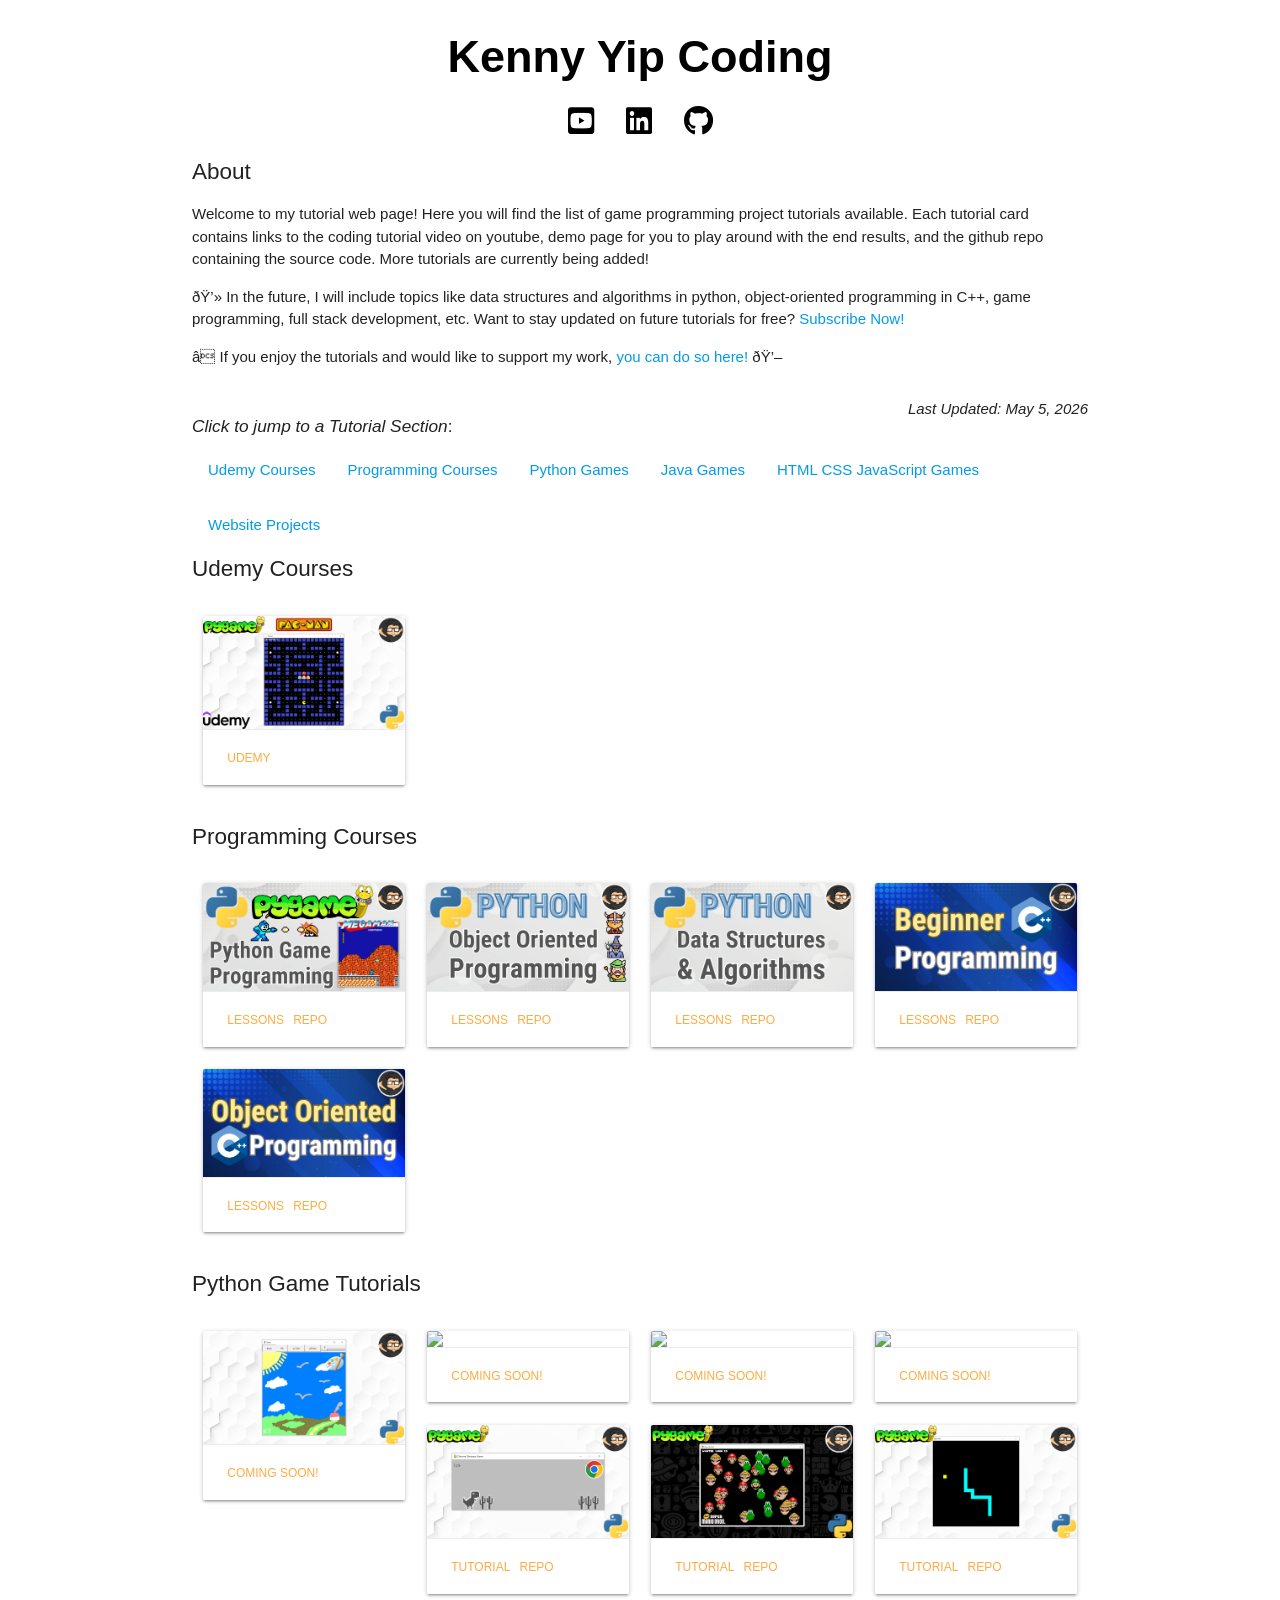
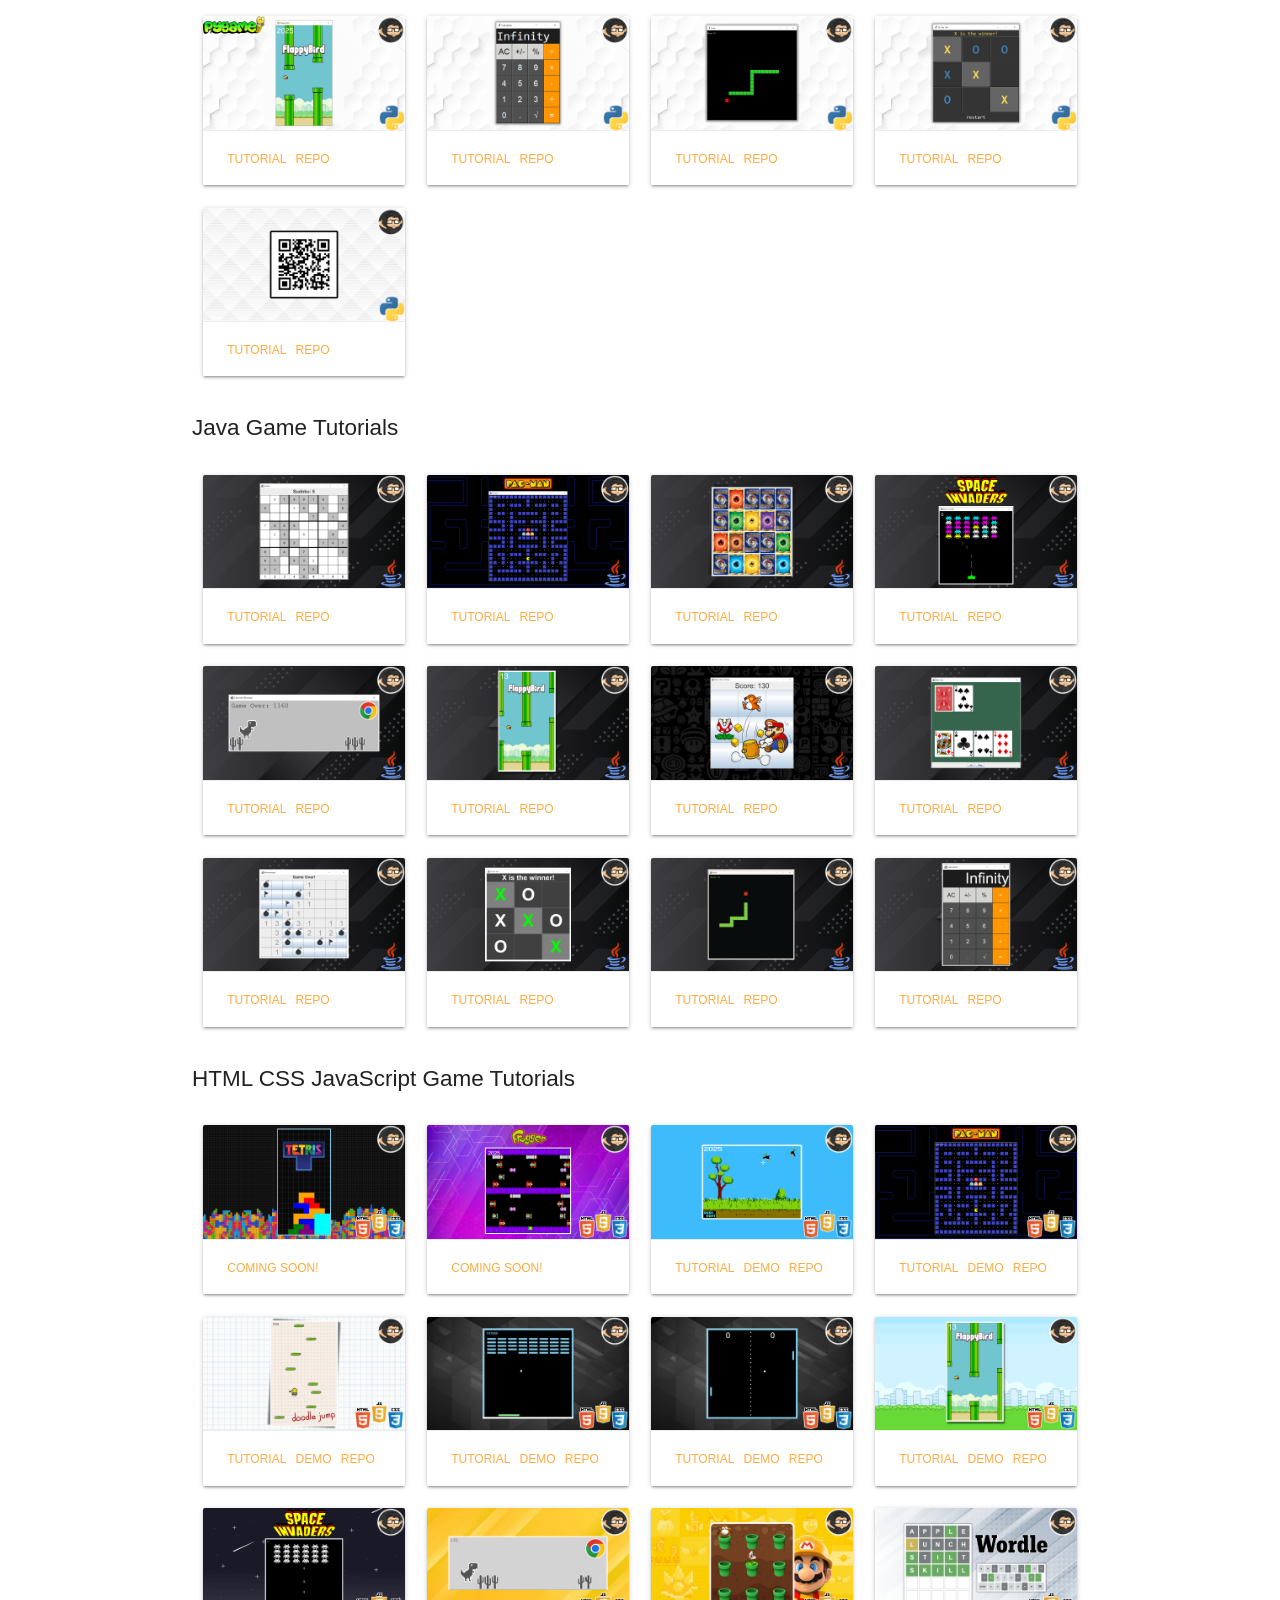
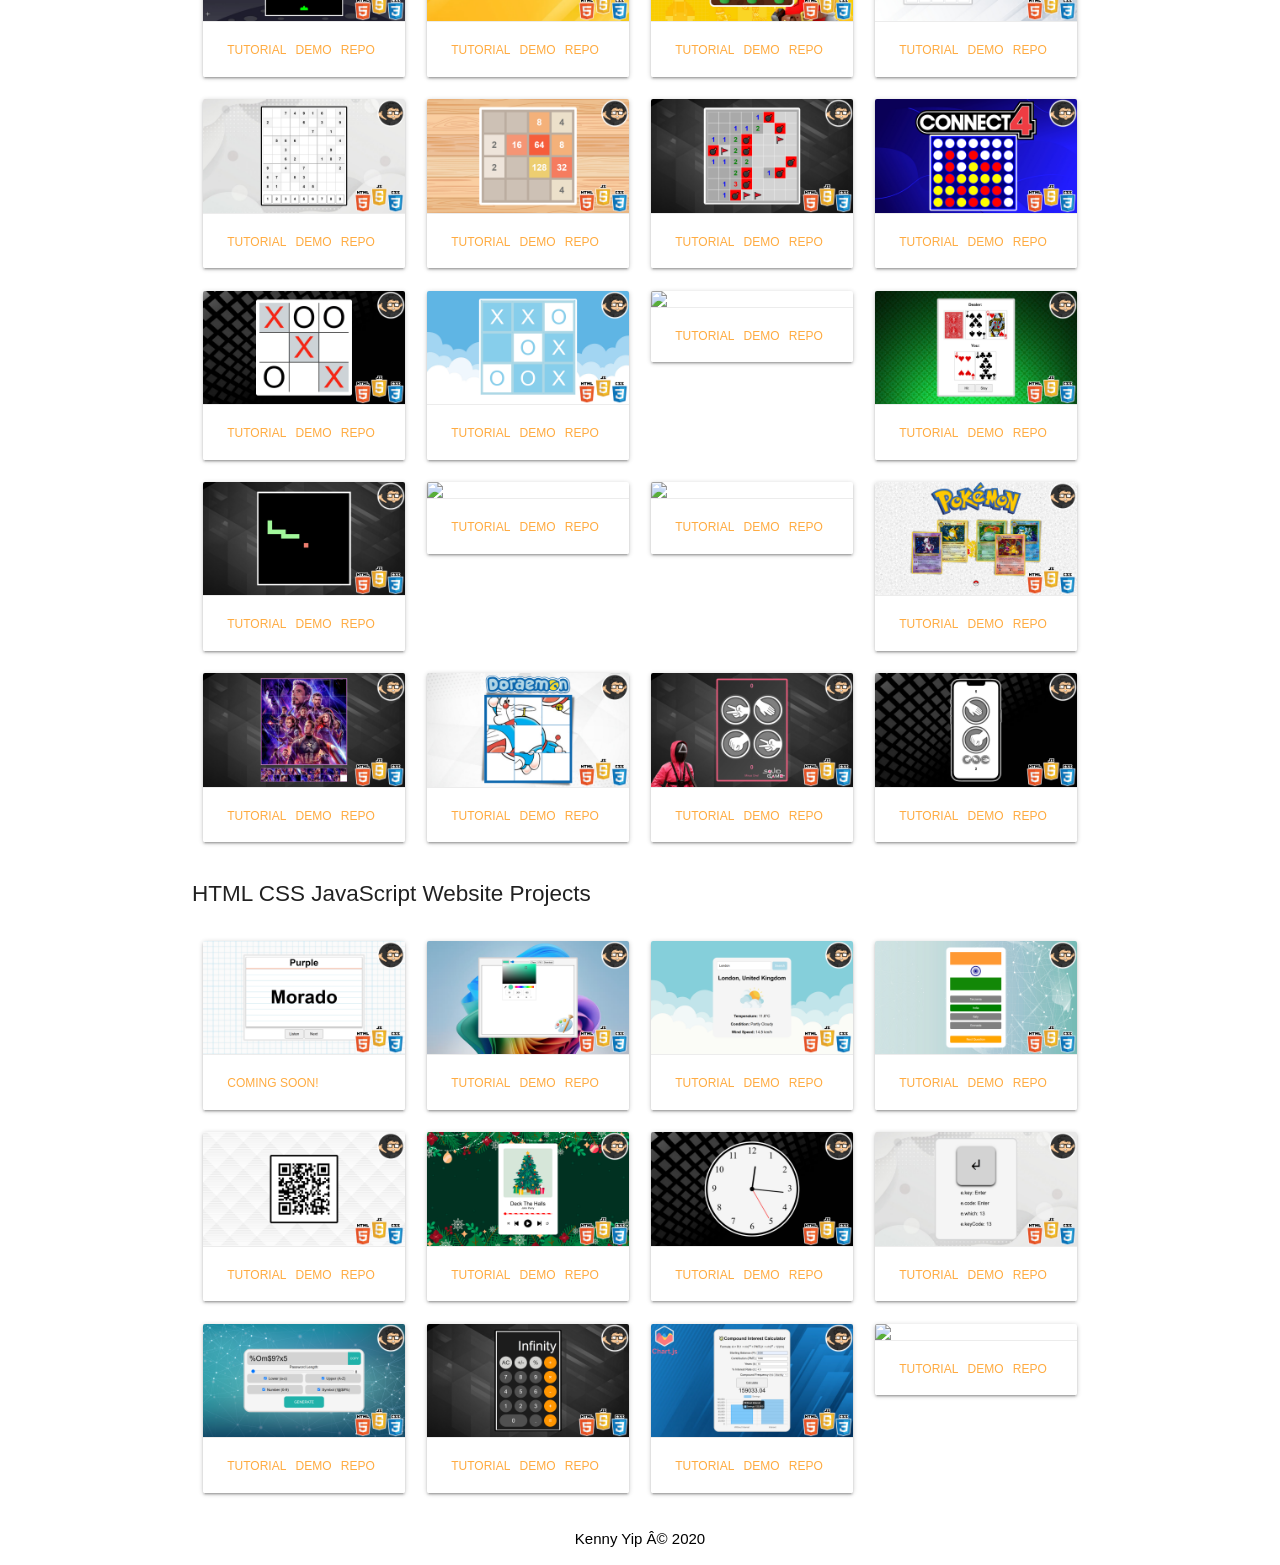
==== commit 58f7ed73: "Update index.html" ====
--- a/index.html
+++ b/index.html
@@ -1 +1 @@
-<!doctypehtml><title>Kenny Yip Coding</title><meta content="Kenny Yip"name=author><meta content="width=device-width,initial-scale=1"name=viewport><link href=images/kenny-icon.png rel=image_src><link href=images/kenny-icon.png rel=icon><link href=https://pro.fontawesome.com/releases/v5.10.0/css/all.css rel=stylesheet crossorigin=anonymous integrity=sha384-AYmEC3Yw5cVb3ZcuHtOA93w35dYTsvhLPVnYs9eStHfGJvOvKxVfELGroGkvsg+p><link href=https://cdnjs.cloudflare.com/ajax/libs/materialize/1.0.0/css/materialize.min.css rel=stylesheet><link href=style.css rel=stylesheet><br><div class=container><div class=my-nav><div id=my-title><b><a href=/ >Kenny Yip Coding</a></b></div><div class=my-nav-content><ul><li><a href="https://www.youtube.com/KennyYipCoding/?sub_confirmation=1"target=_blank><i class="fa-2x fab fa-youtube-square"></i></a><li><a href=https://www.linkedin.com/in/kennyyipcoding/ target=_blank><i class="fa-2x fab fa-linkedin"></i></a><li><a href=https://github.com/ImKennyYip target=_blank><i class="fa-2x fab fa-github"></i></a></ul></div></div><div><div class=my-header>About</div><p>Welcome to my tutorial web page! Here you will find the list of game programming project tutorials available. Each tutorial card contains links to the coding tutorial video on youtube, demo page for you to play around with the end results, and the github repo containing the source code. More tutorials are currently being added!<p>💻 In the future, I will include topics like data structures and algorithms in python, object-oriented programming in C++, game programming, full stack development, etc. Want to stay updated on future tutorials for free? <a href="https://www.youtube.com/KennyYipCoding/?sub_confirmation=1"target=_blank><strong>Subscribe Now!</strong></a><p>⭐ If you enjoy the tutorials and would like to support my work, <strong><a href=https://buymeacoffee.com/kennyyipcoding>you can do so here!</a></strong> 💖<p class=float-right><i>Last Updated: May 5, 2026</i></p><br><div id=jump-tutorial-section-anchor></div><div id=jump-tutorial-section><h6><i>Click to jump to a Tutorial Section</i>:</h6><div class=tutorial-nav><ul><li><a href=#udemy-tutorials><span>Udemy Courses</span></a><li><a href=#programming-tutorials><span>Programming Courses</span></a><li><a href=#python-games-tutorials><span>Python Games</span></a><li><a href=#java-games-tutorials><span>Java Games</span></a><li><a href=#javascript-games-tutorials><span>HTML CSS JavaScript Games</span></a><li><a href=#website-tutorials><span>Website Projects</span></a></ul></div></div></div><div id=projects><div class=my-header id=udemy-tutorials>Udemy Courses</div><br><div class=row><div class="col l3 m4 s12"><div class=card><div class=card-image><img src=images/pacman-python-ss.png></div><div class=card-action><a href="https://www.udemy.com/course/pacman-python/?referralCode=807E9E2B1E5E08F10CB7"target=_blank>Udemy</a></div></div></div></div><div class=my-header id=programming-tutorials>Programming Courses</div><br><div class=row><div class="col l3 m4 s12"><div class=card><div class=card-image><img src=images/python-pygame-tutorial-ss.png></div><div class=card-action><a href="https://www.youtube.com/playlist?list=PLnKe36F30Y4alXrjE6oL5VWtDsYdONpfj"target=_blank>Lessons</a> <a href=https://github.com/ImKennyYip/pygame target=_blank>Repo</a></div></div></div><div class="col l3 m4 s12"><div class=card><div class=card-image><img src=images/python-oop-tutorial-ss.png></div><div class=card-action><a href="https://www.youtube.com/playlist?list=PLnKe36F30Y4Ykmi2jE28BZahMgPAV3Dzv"target=_blank>Lessons</a> <a href=https://github.com/ImKennyYip/python-oop target=_blank>Repo</a></div></div></div><div class="col l3 m4 s12"><div class=card><div class=card-image><img src=images/python-dsa-tutorial-ss.png></div><div class=card-action><a href="https://www.youtube.com/playlist?list=PLnKe36F30Y4bcRomKi02sP9NR27KnBqCK"target=_blank>Lessons</a> <a href=https://github.com/ImKennyYip/python-data-structures-algorithms target=_blank>Repo</a></div></div></div><div class="col l3 m4 s12"><div class=card><div class=card-image><img src=images/cpp-tutorial-ss.png></div><div class=card-action><a href="https://www.youtube.com/playlist?list=PLnKe36F30Y4ZDNIOZ51sX25pWKQ1pkpTE"target=_blank>Lessons</a> <a href=https://github.com/ImKennyYip/cpp target=_blank>Repo</a></div></div></div><div class="col l3 m4 s12"><div class=card><div class=card-image><img src=images/cpp-oop-tutorial-ss.png></div><div class=card-action><a href="https://www.youtube.com/playlist?list=PLnKe36F30Y4Y3CZoV302aqAv1tMHbwX1W"target=_blank>Lessons</a> <a href=https://github.com/ImKennyYip/cpp-oop target=_blank>Repo</a></div></div></div></div><div class=my-header id=python-games-tutorials>Python Game Tutorials</div><br><div class=row><div class="col l3 m4 s12"><div class=card><div class=card-image><img src=images/paint-python-ss.png></div><div class=card-action><a>Coming Soon!</a></div></div></div><div class="col l3 m4 s12"><div class=card><div class=card-image><img src=images/chrome-dinosaur-python-ss.png></div><div class=card-action><a href=https://youtu.be/ouyBsqHYBMo target=_blank>Tutorial</a> <a href=https://github.com/ImKennyYip/chrome-dinosaur-python target=_blank>Repo</a></div></div></div><div class="col l3 m4 s12"><div class=card><div class=card-image><img src=images/mario-wanted-python-ss.png></div><div class=card-action><a href=https://youtu.be/QoDoZiGj6FM target=_blank>Tutorial</a> <a href=https://github.com/ImKennyYip/mario-wanted-python target=_blank>Repo</a></div></div></div><div class="col l3 m4 s12"><div class=card><div class=card-image><img src=images/snake-pygame-ss.png></div><div class=card-action><a href=https://youtu.be/OCE2Es_Y5X0 target=_blank>Tutorial</a> <a href=https://github.com/ImKennyYip/snake-pygame target=_blank>Repo</a></div></div></div><div class="col l3 m4 s12"><div class=card><div class=card-image><img src=images/flappybird-python-ss.png></div><div class=card-action><a href=https://youtu.be/OCE2Es_Y5X0 target=_blank>Tutorial</a> <a href=https://github.com/ImKennyYip/flappy-bird-python target=_blank>Repo</a></div></div></div><div class="col l3 m4 s12"><div class=card><div class=card-image><img src=images/calculator-python-ss.png></div><div class=card-action><a href=https://youtu.be/28tj-IBfGH4 target=_blank>Tutorial</a> <a href=https://github.com/ImKennyYip/calculator-python target=_blank>Repo</a></div></div></div><div class="col l3 m4 s12"><div class=card><div class=card-image><img src=images/snake-python-ss.png></div><div class=card-action><a href=https://youtu.be/FtqWCo1_I4g target=_blank>Tutorial</a> <a href=https://github.com/ImKennyYip/snake-python target=_blank>Repo</a></div></div></div><div class="col l3 m4 s12"><div class=card><div class=card-image><img src=images/tictactoe-python-ss.png></div><div class=card-action><a href=https://youtu.be/nbRpDXV7QDM target=_blank>Tutorial</a> <a href=https://github.com/ImKennyYip/tictactoe-python target=_blank>Repo</a></div></div></div><div class="col l3 m4 s12"><div class=card><div class=card-image><img src=images/qrcode-python-ss.png></div><div class=card-action><a href=https://youtu.be/A2lKIV8Y7Tw target=_blank>Tutorial</a> <a href=https://github.com/ImKennyYip/qrcode-python target=_blank>Repo</a></div></div></div></div><div class=my-header id=java-games-tutorials>Java Game Tutorials</div><br><div class=row><div class="col l3 m4 s12"><div class=card><div class=card-image><img src=images/sudoku-java-ss.png></div><div class=card-action><a href=https://youtu.be/vXcI_XI-Eww target=_blank>Tutorial</a> <a href=https://github.com/ImKennyYip/sudoku-java target=_blank>Repo</a></div></div></div><div class="col l3 m4 s12"><div class=card><div class=card-image><img src=images/pacman-java-ss.png></div><div class=card-action><a href=https://youtu.be/lB_J-VNMVpE target=_blank>Tutorial</a> <a href=https://github.com/ImKennyYip/pacman-java target=_blank>Repo</a></div></div></div><div class="col l3 m4 s12"><div class=card><div class=card-image><img src=images/pokemon-memory-cards-java-ss.png></div><div class=card-action><a href=https://youtu.be/FxDirbh3tXc target=_blank>Tutorial</a> <a href=https://github.com/ImKennyYip/pokemon-memory-cards-java target=_blank>Repo</a></div></div></div><div class="col l3 m4 s12"><div class=card><div class=card-image><img src=images/spaceinvaders-java-ss.png></div><div class=card-action><a href=https://youtu.be/UILUMvjLEVU target=_blank>Tutorial</a> <a href=https://github.com/ImKennyYip/space-invaders-java target=_blank>Repo</a></div></div></div><div class="col l3 m4 s12"><div class=card><div class=card-image><img src=images/chromedinosaur-java-ss.png></div><div class=card-action><a href=https://youtu.be/DVI4IvK-R6Q target=_blank>Tutorial</a> <a href=https://github.com/ImKennyYip/chrome-dinosaur-java target=_blank>Repo</a></div></div></div><div class="col l3 m4 s12"><div class=card><div class=card-image><img src=images/flappybird-java-ss.png></div><div class=card-action><a href=https://youtu.be/Xw2MEG-FBsE target=_blank>Tutorial</a> <a href=https://github.com/ImKennyYip/flappy-bird-java target=_blank>Repo</a></div></div></div><div class="col l3 m4 s12"><div class=card><div class=card-image><img src=images/whac-a-mole-java-ss.png></div><div class=card-action><a href=https://youtu.be/rIQksHTwZzA target=_blank>Tutorial</a> <a href=https://github.com/ImKennyYip/whac-a-mole-java target=_blank>Repo</a></div></div></div><div class="col l3 m4 s12"><div class=card><div class=card-image><img src=images/blackjack-java-ss.png></div><div class=card-action><a href=https://youtu.be/GMdgjaDdOjI target=_blank>Tutorial</a> <a href=https://github.com/ImKennyYip/blackjack-java target=_blank>Repo</a></div></div></div><div class="col l3 m4 s12"><div class=card><div class=card-image><img src=images/minesweeper-java-ss.png></div><div class=card-action><a href=https://youtu.be/5VrMVSDjeso target=_blank>Tutorial</a> <a href=https://github.com/ImKennyYip/minesweeper-java target=_blank>Repo</a></div></div></div><div class="col l3 m4 s12"><div class=card><div class=card-image><img src=images/tictactoe-java-ss.png></div><div class=card-action><a href=https://youtu.be/Nc77ymnm8Ss target=_blank>Tutorial</a> <a href=https://github.com/ImKennyYip/tictactoe-java target=_blank>Repo</a></div></div></div><div class="col l3 m4 s12"><div class=card><div class=card-image><img src=images/snake-java-ss.png></div><div class=card-action><a href=https://youtu.be/Y62MJny9LHg target=_blank>Tutorial</a> <a href=https://github.com/ImKennyYip/snake-java target=_blank>Repo</a></div></div></div><div class="col l3 m4 s12"><div class=card><div class=card-image><img src=images/calculator-java-ss.png></div><div class=card-action><a href=https://youtu.be/jQo6n-i6wpo target=_blank>Tutorial</a> <a href=https://github.com/ImKennyYip/calculator-java target=_blank>Repo</a></div></div></div></div><div class=my-header id=javascript-games-tutorials>HTML CSS JavaScript Game Tutorials</div><br><div class=row><div class="col l3 m4 s12"><div class=card><div class=card-image><img src=images/tetris-ss.png></div><div class=card-action><a>Coming Soon!</a></div></div></div><div class="col l3 m4 s12"><div class=card><div class=card-image><img src=images/frogger-ss.png></div><div class=card-action><a>Coming Soon!</a></div></div></div><div class="col l3 m4 s12"><div class=card><div class=card-image><img src=images/duck-hunt-ss.png></div><div class=card-action><a href=https://youtu.be/YGBi4lR0swY target=_blank>Tutorial</a> <a href=https://imkennyyip.github.io/duck-hunt/ target=_blank>Demo</a> <a href=https://github.com/ImKennyYip/duck-hunt target=_blank>Repo</a></div></div></div><div class="col l3 m4 s12"><div class=card><div class=card-image><img src=images/pacman-ss.png></div><div class=card-action><a href=https://youtu.be/WxeTMsaSOaA target=_blank>Tutorial</a> <a href=https://imkennyyip.github.io/pacman/ target=_blank>Demo</a> <a href=https://github.com/ImKennyYip/pacman target=_blank>Repo</a></div></div></div><div class="col l3 m4 s12"><div class=card><div class=card-image><img src=images/doodle-jump-ss.png></div><div class=card-action><a href=https://youtu.be/pHFtOYU-a20 target=_blank>Tutorial</a> <a href=https://imkennyyip.github.io/doodle-jump/ target=_blank>Demo</a> <a href=https://github.com/ImKennyYip/doodle-jump target=_blank>Repo</a></div></div></div><div class="col l3 m4 s12"><div class=card><div class=card-image><img src=images/breakout-ss.png></div><div class=card-action><a href=https://youtu.be/EmhkLLWAZ8E target=_blank>Tutorial</a> <a href=https://imkennyyip.github.io/breakout/ target=_blank>Demo</a> <a href=https://github.com/ImKennyYip/breakout target=_blank>Repo</a></div></div></div><div class="col l3 m4 s12"><div class=card><div class=card-image><img src=images/pong-ss.png></div><div class=card-action><a href=https://youtu.be/LTtfoyHxAVU target=_blank>Tutorial</a> <a href=https://imkennyyip.github.io/pong/ target=_blank>Demo</a> <a href=https://github.com/ImKennyYip/pong target=_blank>Repo</a></div></div></div><div class="col l3 m4 s12"><div class=card><div class=card-image><img src=images/flappybird-ss.png></div><div class=card-action><a href=https://youtu.be/jj5ADM2uywg target=_blank>Tutorial</a> <a href=https://imkennyyip.github.io/flappy-bird/ target=_blank>Demo</a> <a href=https://github.com/ImKennyYip/flappy-bird target=_blank>Repo</a></div></div></div><div class="col l3 m4 s12"><div class=card><div class=card-image><img src=images/spaceinvaders-ss.png></div><div class=card-action><a href=https://youtu.be/v74X5dtDLvg target=_blank>Tutorial</a> <a href=https://imkennyyip.github.io/space-invaders/ target=_blank>Demo</a> <a href=https://github.com/ImKennyYip/space-invaders target=_blank>Repo</a></div></div></div><div class="col l3 m4 s12"><div class=card><div class=card-image><img src=images/chromedinosaur-ss.png></div><div class=card-action><a href=https://youtu.be/lgck-txzp9o target=_blank>Tutorial</a> <a href=https://imkennyyip.github.io/chrome-dinosaur-game/ target=_blank>Demo</a> <a href=https://github.com/ImKennyYip/chrome-dinosaur-game target=_blank>Repo</a></div></div></div><div class="col l3 m4 s12"><div class=card><div class=card-image><img src=images/whac-a-mole-ss.png></div><div class=card-action><a href=https://youtu.be/ej8SatOj3V4 target=_blank>Tutorial</a> <a href=https://imkennyyip.github.io/whac-a-mole/ target=_blank>Demo</a> <a href=https://github.com/ImKennyYip/whac-a-mole target=_blank>Repo</a></div></div></div><div class="col l3 m4 s12"><div class=card><div class=card-image><img src=images/wordle-ss.png></div><div class=card-action><a href=https://youtu.be/ckjRsPaWHX8 target=_blank>Tutorial</a> <a href=https://imkennyyip.github.io/Wordle/ target=_blank>Demo</a> <a href=https://github.com/ImKennyYip/Wordle target=_blank>Repo</a></div></div></div><div class="col l3 m4 s12"><div class=card><div class=card-image><img src=images/sudoku-ss.png></div><div class=card-action><a href=https://youtu.be/S4uRtTb8U-U target=_blank>Tutorial</a> <a href=https://imkennyyip.github.io/Sudoku/ target=_blank>Demo</a> <a href=https://github.com/ImKennyYip/Sudoku target=_blank>Repo</a></div></div></div><div class="col l3 m4 s12"><div class=card><div class=card-image><img src=images/2048-ss.png></div><div class=card-action><a href=https://youtu.be/XM2n1gu4530 target=_blank>Tutorial</a> <a href=https://imkennyyip.github.io/2048/ target=_blank>Demo</a> <a href=https://github.com/ImKennyYip/2048 target=_blank>Repo</a></div></div></div><div class="col l3 m4 s12"><div class=card><div class=card-image><img src=images/minesweeper-ss.png></div><div class=card-action><a href=https://youtu.be/AfhfAxKFP-s target=_blank>Tutorial</a> <a href=https://imkennyyip.github.io/Minesweeper/ target=_blank>Demo</a> <a href=https://github.com/ImKennyYip/Minesweeper target=_blank>Repo</a></div></div></div><div class="col l3 m4 s12"><div class=card><div class=card-image><img src=images/connect4-ss.png></div><div class=card-action><a href=https://youtu.be/4ARsthVnCTg target=_blank>Tutorial</a> <a href=https://imkennyyip.github.io/Connect4/ target=_blank>Demo</a> <a href=https://github.com/ImKennyYip/Connect4 target=_blank>Repo</a></div></div></div><div class="col l3 m4 s12"><div class=card><div class=card-image><img src=images/tictactoe-ss.png></div><div class=card-action><a href=https://youtu.be/AzvpHNkjqsg target=_blank>Tutorial</a> <a href=https://imkennyyip.github.io/Tic-Tac-Toe/ target=_blank>Demo</a> <a href=https://github.com/ImKennyYip/Tic-Tac-Toe target=_blank>Repo</a></div></div></div><div class="col l3 m4 s12"><div class=card><div class=card-image><img src=images/tictactoe2-ss.png></div><div class=card-action><a href=https://youtu.be/LD9UEC7AI7g target=_blank>Tutorial</a> <a href=https://imkennyyip.github.io/tictactoe/ target=_blank>Demo</a> <a href=https://github.com/ImKennyYip/tictactoe target=_blank>Repo</a></div></div></div><div class="col l3 m4 s12"><div class=card><div class=card-image><img src=images/candycrush-ss.png></div><div class=card-action><a href=https://youtu.be/8yIKZQMGi0A target=_blank>Tutorial</a> <a href=https://imkennyyip.github.io/candy-crush/ target=_blank>Demo</a> <a href=https://github.com/ImKennyYip/candy-crush target=_blank>Repo</a></div></div></div><div class="col l3 m4 s12"><div class=card><div class=card-image><img src=images/blackjack-ss.png></div><div class=card-action><a href=https://youtu.be/bMYCWccL-3U target=_blank>Tutorial</a> <a href=https://imkennyyip.github.io/black-jack/ target=_blank>Demo</a> <a href=https://github.com/ImKennyYip/black-jack target=_blank>Repo</a></div></div></div><div class="col l3 m4 s12"><div class=card><div class=card-image><img src=images/snake-ss.png></div><div class=card-action><a href=https://youtu.be/baBq5GAL0_U target=_blank>Tutorial</a> <a href=https://imkennyyip.github.io/snake/ target=_blank>Demo</a> <a href=https://github.com/ImKennyYip/snake target=_blank>Repo</a></div></div></div><div class="col l3 m4 s12"><div class=card><div class=card-image><img src=images/pokedex-ss.png></div><div class=card-action><a href=https://youtu.be/dVtnFH4m_fE target=_blank>Tutorial</a> <a href=https://imkennyyip.github.io/Pokedex/ target=_blank>Demo</a> <a href=https://github.com/ImKennyYip/Pokedex target=_blank>Repo</a></div></div></div><div class="col l3 m4 s12"><div class=card><div class=card-image><img src=images/matchcards-ss.png></div><div class=card-action><a href=https://youtu.be/wz9jeI9M9hI target=_blank>Tutorial</a> <a href=https://imkennyyip.github.io/pokemon-match-cards/ target=_blank>Demo</a> <a href=https://github.com/ImKennyYip/pokemon-match-cards target=_blank>Repo</a></div></div></div><div class="col l3 m4 s12"><div class=card><div class=card-image><img src=images/pokemontcg-ss.png></div><div class=card-action><a href=https://youtu.be/TlXi8vd1kNw target=_blank>Tutorial</a> <a href=https://imkennyyip.github.io/pokemon-cards-javascript/ target=_blank>Demo</a> <a href=https://github.com/ImKennyYip/pokemon-cards-javascript target=_blank>Repo</a></div></div></div><div class="col l3 m4 s12"><div class=card><div class=card-image><img src=images/puzzle-ss.png></div><div class=card-action><a href=https://youtu.be/S6GNtMGNcUE target=_blank>Tutorial</a> <a href=https://imkennyyip.github.io/Puzzle-Game/ target=_blank>Demo</a> <a href=https://github.com/ImKennyYip/Puzzle-Game target=_blank>Repo</a></div></div></div><div class="col l3 m4 s12"><div class=card><div class=card-image><img src=images/slidepuzzle-ss.png></div><div class=card-action><a href=https://youtu.be/sD3Os4H_EOU target=_blank>Tutorial</a> <a href=https://imkennyyip.github.io/slide-puzzle/ target=_blank>Demo</a> <a href=https://github.com/ImKennyYip/slide-puzzle target=_blank>Repo</a></div></div></div><div class="col l3 m4 s12"><div class=card><div class=card-image><img src=images/rockpaperscissors-minus1-ss.png></div><div class=card-action><a href=https://youtu.be/pAwrDwvIGno target=_blank>Tutorial</a> <a href=https://imkennyyip.github.io/rock-paper-scissors-minus-one/ target=_blank>Demo</a> <a href=https://github.com/ImKennyYip/rock-paper-scissors-minus-one target=_blank>Repo</a></div></div></div><div class="col l3 m4 s12"><div class=card><div class=card-image><img src=images/rockpaperscissors-ss.png></div><div class=card-action><a href=https://youtu.be/fIBOydve2f8 target=_blank>Tutorial</a> <a href=https://imkennyyip.github.io/Rock-Paper-Scissors/ target=_blank>Demo</a> <a href=https://github.com/ImKennyYip/Rock-Paper-Scissors target=_blank>Repo</a></div></div></div></div><div class=my-header id=website-tutorials>HTML CSS JavaScript Website Projects</div><br><div class=row><div class="col l3 m4 s12"><div class=card><div class=card-image><img src=images/flash-cards-ss.png></div><div class=card-action><a>Coming Soon!</a></div></div></div><div class="col l3 m4 s12"><div class=card><div class=card-image><img src=images/paint-ss.png></div><div class=card-action><a href=https://youtu.be/TYiFhk9hKy0 target=_blank>Tutorial</a> <a href=https://imkennyyip.github.io/paint/ target=_blank>Demo</a> <a href=https://github.com/ImKennyYip/paint target=_blank>Repo</a></div></div></div><div class="col l3 m4 s12"><div class=card><div class=card-image><img src=images/weather-ss.png></div><div class=card-action><a href=https://youtu.be/NgZx8UBinqI target=_blank>Tutorial</a> <a href=https://imkennyyip.github.io/weather/ target=_blank>Demo</a> <a href=https://github.com/ImKennyYip/weather target=_blank>Repo</a></div></div></div><div class="col l3 m4 s12"><div class=card><div class=card-image><img src=images/quiz-ss.png></div><div class=card-action><a href=https://youtu.be/NgZx8UBinqI target=_blank>Tutorial</a> <a href=https://imkennyyip.github.io/quiz/ target=_blank>Demo</a> <a href=https://github.com/ImKennyYip/quiz target=_blank>Repo</a></div></div></div><div class="col l3 m4 s12"><div class=card><div class=card-image><img src=images/qrcode-ss.png></div><div class=card-action><a href=https://youtu.be/8MjZyGBhMTc target=_blank>Tutorial</a> <a href=https://imkennyyip.github.io/qrcode target=_blank>Demo</a> <a href=https://github.com/ImKennyYip/qrcode target=_blank>Repo</a></div></div></div><div class="col l3 m4 s12"><div class=card><div class=card-image><img src=images/music-ss.png></div><div class=card-action><a href=https://youtu.be/APjb5Er03UE target=_blank>Tutorial</a> <a href=https://imkennyyip.github.io/music/ target=_blank>Demo</a> <a href=https://github.com/ImKennyYip/music target=_blank>Repo</a></div></div></div><div class="col l3 m4 s12"><div class=card><div class=card-image><img src=images/clock-ss.png></div><div class=card-action><a href=https://youtu.be/PdiHCx-3DC0 target=_blank>Tutorial</a> <a href=https://imkennyyip.github.io/clock target=_blank>Demo</a> <a href=https://github.com/ImKennyYip/clock target=_blank>Repo</a></div></div></div><div class="col l3 m4 s12"><div class=card><div class=card-image><img src=images/keycodes-ss.png></div><div class=card-action><a href=https://youtu.be/IAWmgzqkShw target=_blank>Tutorial</a> <a href=https://imkennyyip.github.io/key-codes target=_blank>Demo</a> <a href=https://github.com/ImKennyYip/key-codes target=_blank>Repo</a></div></div></div><div class="col l3 m4 s12"><div class=card><div class=card-image><img src=images/password-generator-ss.png></div><div class=card-action><a href=https://youtu.be/0fU8eUmL6HU target=_blank>Tutorial</a> <a href=https://imkennyyip.github.io/password-generator target=_blank>Demo</a> <a href=https://github.com/ImKennyYip/password-generator target=_blank>Repo</a></div></div></div><div class="col l3 m4 s12"><div class=card><div class=card-image><img src=images/calculator-ss.png></div><div class=card-action><a href=https://youtu.be/KM8PIiqq97c target=_blank>Tutorial</a> <a href=https://imkennyyip.github.io/calculator target=_blank>Demo</a> <a href=https://github.com/ImKennyYip/calculator target=_blank>Repo</a></div></div></div><div class="col l3 m4 s12"><div class=card><div class=card-image><img src=images/interest-rate-calculator-ss.png></div><div class=card-action><a href=https://youtu.be/e2xS22rNUgU target=_blank>Tutorial</a> <a href=https://imkennyyip.github.io/interest-rate-calculator target=_blank>Demo</a> <a href=https://github.com/ImKennyYip/interest-rate-calculator target=_blank>Repo</a></div></div></div><div class="col l3 m4 s12"><div class=card><div class=card-image><img src=images/valentines-ss.png></div><div class=card-action><a href=https://youtu.be/gkby8r-3soc target=_blank>Tutorial</a> <a href=https://imkennyyip.github.io/love-calculator/ target=_blank>Demo</a> <a href=https://github.com/ImKennyYip/love-calculator target=_blank>Repo</a></div></div></div></div><a href=https://www.kennyyip.com target=_blank><p class=my-copyright>Kenny Yip © 2020</p></a></div></div><script src=https://cdnjs.cloudflare.com/ajax/libs/materialize/1.0.0/js/materialize.min.js></script>
+<!doctypehtml><title>Kenny Yip Coding</title><meta content="Kenny Yip"name=author><meta content="width=device-width,initial-scale=1"name=viewport><link href=images/kenny-icon.png rel=image_src><link href=images/kenny-icon.png rel=icon><link href=https://pro.fontawesome.com/releases/v5.10.0/css/all.css rel=stylesheet crossorigin=anonymous integrity=sha384-AYmEC3Yw5cVb3ZcuHtOA93w35dYTsvhLPVnYs9eStHfGJvOvKxVfELGroGkvsg+p><link href=https://cdnjs.cloudflare.com/ajax/libs/materialize/1.0.0/css/materialize.min.css rel=stylesheet><link href=style.css rel=stylesheet><br><div class=container><div class=my-nav><div id=my-title><b><a href=/ >Kenny Yip Coding</a></b></div><div class=my-nav-content><ul><li><a href="https://www.youtube.com/KennyYipCoding/?sub_confirmation=1"target=_blank><i class="fa-2x fab fa-youtube-square"></i></a><li><a href=https://www.linkedin.com/in/kennyyipcoding/ target=_blank><i class="fa-2x fab fa-linkedin"></i></a><li><a href=https://github.com/ImKennyYip target=_blank><i class="fa-2x fab fa-github"></i></a></ul></div></div><div><div class=my-header>About</div><p>Welcome to my tutorial web page! Here you will find the list of game programming project tutorials available. Each tutorial card contains links to the coding tutorial video on youtube, demo page for you to play around with the end results, and the github repo containing the source code. More tutorials are currently being added!<p>💻 In the future, I will include topics like data structures and algorithms in python, object-oriented programming in C++, game programming, full stack development, etc. Want to stay updated on future tutorials for free? <a href="https://www.youtube.com/KennyYipCoding/?sub_confirmation=1"target=_blank><strong>Subscribe Now!</strong></a><p>⭐ If you enjoy the tutorials and would like to support my work, <strong><a href=https://buymeacoffee.com/kennyyipcoding>you can do so here!</a></strong> 💖<p class=float-right><i>Last Updated: May 5, 2026</i></p><br><div id=jump-tutorial-section-anchor></div><div id=jump-tutorial-section><h6><i>Click to jump to a Tutorial Section</i>:</h6><div class=tutorial-nav><ul><li><a href=#udemy-tutorials><span>Udemy Courses</span></a><li><a href=#programming-tutorials><span>Programming Courses</span></a><li><a href=#python-games-tutorials><span>Python Games</span></a><li><a href=#java-games-tutorials><span>Java Games</span></a><li><a href=#javascript-games-tutorials><span>HTML CSS JavaScript Games</span></a><li><a href=#website-tutorials><span>Website Projects</span></a></ul></div></div></div><div id=projects><div class=my-header id=udemy-tutorials>Udemy Courses</div><br><div class=row><div class="col l3 m4 s12"><div class=card><div class=card-image><img src=images/pacman-python-ss.png></div><div class=card-action><a href="https://www.udemy.com/course/pacman-python/?referralCode=807E9E2B1E5E08F10CB7"target=_blank>Udemy</a></div></div></div></div><div class=my-header id=programming-tutorials>Programming Courses</div><br><div class=row><div class="col l3 m4 s12"><div class=card><div class=card-image><img src=images/python-pygame-tutorial-ss.png></div><div class=card-action><a href="https://www.youtube.com/playlist?list=PLnKe36F30Y4alXrjE6oL5VWtDsYdONpfj"target=_blank>Lessons</a> <a href=https://github.com/ImKennyYip/pygame target=_blank>Repo</a></div></div></div><div class="col l3 m4 s12"><div class=card><div class=card-image><img src=images/python-oop-tutorial-ss.png></div><div class=card-action><a href="https://www.youtube.com/playlist?list=PLnKe36F30Y4Ykmi2jE28BZahMgPAV3Dzv"target=_blank>Lessons</a> <a href=https://github.com/ImKennyYip/python-oop target=_blank>Repo</a></div></div></div><div class="col l3 m4 s12"><div class=card><div class=card-image><img src=images/python-dsa-tutorial-ss.png></div><div class=card-action><a href="https://www.youtube.com/playlist?list=PLnKe36F30Y4bcRomKi02sP9NR27KnBqCK"target=_blank>Lessons</a> <a href=https://github.com/ImKennyYip/python-data-structures-algorithms target=_blank>Repo</a></div></div></div><div class="col l3 m4 s12"><div class=card><div class=card-image><img src=images/cpp-tutorial-ss.png></div><div class=card-action><a href="https://www.youtube.com/playlist?list=PLnKe36F30Y4ZDNIOZ51sX25pWKQ1pkpTE"target=_blank>Lessons</a> <a href=https://github.com/ImKennyYip/cpp target=_blank>Repo</a></div></div></div><div class="col l3 m4 s12"><div class=card><div class=card-image><img src=images/cpp-oop-tutorial-ss.png></div><div class=card-action><a href="https://www.youtube.com/playlist?list=PLnKe36F30Y4Y3CZoV302aqAv1tMHbwX1W"target=_blank>Lessons</a> <a href=https://github.com/ImKennyYip/cpp-oop target=_blank>Repo</a></div></div></div></div><div class=my-header id=python-games-tutorials>Python Game Tutorials</div><br><div class=row><div class="col l3 m4 s12"><div class=card><div class=card-image><img src=images/paint-python-ss.png></div><div class=card-action><a>Coming Soon!</a></div></div></div><div class="col l3 m4 s12"><div class=card><div class=card-image><img src=images/ide-python-ss.png></div><div class=card-action><a>Coming Soon!</a></div></div></div><div class="col l3 m4 s12"><div class=card><div class=card-image><img src=images/blackjack-python-ss.png></div><div class=card-action><a>Coming Soon!</a></div></div></div><div class="col l3 m4 s12"><div class=card><div class=card-image><img src=images/minecraft-python-ss.png></div><div class=card-action><a>Coming Soon!</a></div></div></div><div class="col l3 m4 s12"><div class=card><div class=card-image><img src=images/chrome-dinosaur-python-ss.png></div><div class=card-action><a href=https://youtu.be/ouyBsqHYBMo target=_blank>Tutorial</a> <a href=https://github.com/ImKennyYip/chrome-dinosaur-python target=_blank>Repo</a></div></div></div><div class="col l3 m4 s12"><div class=card><div class=card-image><img src=images/mario-wanted-python-ss.png></div><div class=card-action><a href=https://youtu.be/QoDoZiGj6FM target=_blank>Tutorial</a> <a href=https://github.com/ImKennyYip/mario-wanted-python target=_blank>Repo</a></div></div></div><div class="col l3 m4 s12"><div class=card><div class=card-image><img src=images/snake-pygame-ss.png></div><div class=card-action><a href=https://youtu.be/OCE2Es_Y5X0 target=_blank>Tutorial</a> <a href=https://github.com/ImKennyYip/snake-pygame target=_blank>Repo</a></div></div></div><div class="col l3 m4 s12"><div class=card><div class=card-image><img src=images/flappybird-python-ss.png></div><div class=card-action><a href=https://youtu.be/OCE2Es_Y5X0 target=_blank>Tutorial</a> <a href=https://github.com/ImKennyYip/flappy-bird-python target=_blank>Repo</a></div></div></div><div class="col l3 m4 s12"><div class=card><div class=card-image><img src=images/calculator-python-ss.png></div><div class=card-action><a href=https://youtu.be/28tj-IBfGH4 target=_blank>Tutorial</a> <a href=https://github.com/ImKennyYip/calculator-python target=_blank>Repo</a></div></div></div><div class="col l3 m4 s12"><div class=card><div class=card-image><img src=images/snake-python-ss.png></div><div class=card-action><a href=https://youtu.be/FtqWCo1_I4g target=_blank>Tutorial</a> <a href=https://github.com/ImKennyYip/snake-python target=_blank>Repo</a></div></div></div><div class="col l3 m4 s12"><div class=card><div class=card-image><img src=images/tictactoe-python-ss.png></div><div class=card-action><a href=https://youtu.be/nbRpDXV7QDM target=_blank>Tutorial</a> <a href=https://github.com/ImKennyYip/tictactoe-python target=_blank>Repo</a></div></div></div><div class="col l3 m4 s12"><div class=card><div class=card-image><img src=images/qrcode-python-ss.png></div><div class=card-action><a href=https://youtu.be/A2lKIV8Y7Tw target=_blank>Tutorial</a> <a href=https://github.com/ImKennyYip/qrcode-python target=_blank>Repo</a></div></div></div></div><div class=my-header id=java-games-tutorials>Java Game Tutorials</div><br><div class=row><div class="col l3 m4 s12"><div class=card><div class=card-image><img src=images/sudoku-java-ss.png></div><div class=card-action><a href=https://youtu.be/vXcI_XI-Eww target=_blank>Tutorial</a> <a href=https://github.com/ImKennyYip/sudoku-java target=_blank>Repo</a></div></div></div><div class="col l3 m4 s12"><div class=card><div class=card-image><img src=images/pacman-java-ss.png></div><div class=card-action><a href=https://youtu.be/lB_J-VNMVpE target=_blank>Tutorial</a> <a href=https://github.com/ImKennyYip/pacman-java target=_blank>Repo</a></div></div></div><div class="col l3 m4 s12"><div class=card><div class=card-image><img src=images/pokemon-memory-cards-java-ss.png></div><div class=card-action><a href=https://youtu.be/FxDirbh3tXc target=_blank>Tutorial</a> <a href=https://github.com/ImKennyYip/pokemon-memory-cards-java target=_blank>Repo</a></div></div></div><div class="col l3 m4 s12"><div class=card><div class=card-image><img src=images/spaceinvaders-java-ss.png></div><div class=card-action><a href=https://youtu.be/UILUMvjLEVU target=_blank>Tutorial</a> <a href=https://github.com/ImKennyYip/space-invaders-java target=_blank>Repo</a></div></div></div><div class="col l3 m4 s12"><div class=card><div class=card-image><img src=images/chromedinosaur-java-ss.png></div><div class=card-action><a href=https://youtu.be/DVI4IvK-R6Q target=_blank>Tutorial</a> <a href=https://github.com/ImKennyYip/chrome-dinosaur-java target=_blank>Repo</a></div></div></div><div class="col l3 m4 s12"><div class=card><div class=card-image><img src=images/flappybird-java-ss.png></div><div class=card-action><a href=https://youtu.be/Xw2MEG-FBsE target=_blank>Tutorial</a> <a href=https://github.com/ImKennyYip/flappy-bird-java target=_blank>Repo</a></div></div></div><div class="col l3 m4 s12"><div class=card><div class=card-image><img src=images/whac-a-mole-java-ss.png></div><div class=card-action><a href=https://youtu.be/rIQksHTwZzA target=_blank>Tutorial</a> <a href=https://github.com/ImKennyYip/whac-a-mole-java target=_blank>Repo</a></div></div></div><div class="col l3 m4 s12"><div class=card><div class=card-image><img src=images/blackjack-java-ss.png></div><div class=card-action><a href=https://youtu.be/GMdgjaDdOjI target=_blank>Tutorial</a> <a href=https://github.com/ImKennyYip/blackjack-java target=_blank>Repo</a></div></div></div><div class="col l3 m4 s12"><div class=card><div class=card-image><img src=images/minesweeper-java-ss.png></div><div class=card-action><a href=https://youtu.be/5VrMVSDjeso target=_blank>Tutorial</a> <a href=https://github.com/ImKennyYip/minesweeper-java target=_blank>Repo</a></div></div></div><div class="col l3 m4 s12"><div class=card><div class=card-image><img src=images/tictactoe-java-ss.png></div><div class=card-action><a href=https://youtu.be/Nc77ymnm8Ss target=_blank>Tutorial</a> <a href=https://github.com/ImKennyYip/tictactoe-java target=_blank>Repo</a></div></div></div><div class="col l3 m4 s12"><div class=card><div class=card-image><img src=images/snake-java-ss.png></div><div class=card-action><a href=https://youtu.be/Y62MJny9LHg target=_blank>Tutorial</a> <a href=https://github.com/ImKennyYip/snake-java target=_blank>Repo</a></div></div></div><div class="col l3 m4 s12"><div class=card><div class=card-image><img src=images/calculator-java-ss.png></div><div class=card-action><a href=https://youtu.be/jQo6n-i6wpo target=_blank>Tutorial</a> <a href=https://github.com/ImKennyYip/calculator-java target=_blank>Repo</a></div></div></div></div><div class=my-header id=javascript-games-tutorials>HTML CSS JavaScript Game Tutorials</div><br><div class=row><div class="col l3 m4 s12"><div class=card><div class=card-image><img src=images/tetris-ss.png></div><div class=card-action><a>Coming Soon!</a></div></div></div><div class="col l3 m4 s12"><div class=card><div class=card-image><img src=images/frogger-ss.png></div><div class=card-action><a>Coming Soon!</a></div></div></div><div class="col l3 m4 s12"><div class=card><div class=card-image><img src=images/duck-hunt-ss.png></div><div class=card-action><a href=https://youtu.be/YGBi4lR0swY target=_blank>Tutorial</a> <a href=https://imkennyyip.github.io/duck-hunt/ target=_blank>Demo</a> <a href=https://github.com/ImKennyYip/duck-hunt target=_blank>Repo</a></div></div></div><div class="col l3 m4 s12"><div class=card><div class=card-image><img src=images/pacman-ss.png></div><div class=card-action><a href=https://youtu.be/WxeTMsaSOaA target=_blank>Tutorial</a> <a href=https://imkennyyip.github.io/pacman/ target=_blank>Demo</a> <a href=https://github.com/ImKennyYip/pacman target=_blank>Repo</a></div></div></div><div class="col l3 m4 s12"><div class=card><div class=card-image><img src=images/doodle-jump-ss.png></div><div class=card-action><a href=https://youtu.be/pHFtOYU-a20 target=_blank>Tutorial</a> <a href=https://imkennyyip.github.io/doodle-jump/ target=_blank>Demo</a> <a href=https://github.com/ImKennyYip/doodle-jump target=_blank>Repo</a></div></div></div><div class="col l3 m4 s12"><div class=card><div class=card-image><img src=images/breakout-ss.png></div><div class=card-action><a href=https://youtu.be/EmhkLLWAZ8E target=_blank>Tutorial</a> <a href=https://imkennyyip.github.io/breakout/ target=_blank>Demo</a> <a href=https://github.com/ImKennyYip/breakout target=_blank>Repo</a></div></div></div><div class="col l3 m4 s12"><div class=card><div class=card-image><img src=images/pong-ss.png></div><div class=card-action><a href=https://youtu.be/LTtfoyHxAVU target=_blank>Tutorial</a> <a href=https://imkennyyip.github.io/pong/ target=_blank>Demo</a> <a href=https://github.com/ImKennyYip/pong target=_blank>Repo</a></div></div></div><div class="col l3 m4 s12"><div class=card><div class=card-image><img src=images/flappybird-ss.png></div><div class=card-action><a href=https://youtu.be/jj5ADM2uywg target=_blank>Tutorial</a> <a href=https://imkennyyip.github.io/flappy-bird/ target=_blank>Demo</a> <a href=https://github.com/ImKennyYip/flappy-bird target=_blank>Repo</a></div></div></div><div class="col l3 m4 s12"><div class=card><div class=card-image><img src=images/spaceinvaders-ss.png></div><div class=card-action><a href=https://youtu.be/v74X5dtDLvg target=_blank>Tutorial</a> <a href=https://imkennyyip.github.io/space-invaders/ target=_blank>Demo</a> <a href=https://github.com/ImKennyYip/space-invaders target=_blank>Repo</a></div></div></div><div class="col l3 m4 s12"><div class=card><div class=card-image><img src=images/chromedinosaur-ss.png></div><div class=card-action><a href=https://youtu.be/lgck-txzp9o target=_blank>Tutorial</a> <a href=https://imkennyyip.github.io/chrome-dinosaur-game/ target=_blank>Demo</a> <a href=https://github.com/ImKennyYip/chrome-dinosaur-game target=_blank>Repo</a></div></div></div><div class="col l3 m4 s12"><div class=card><div class=card-image><img src=images/whac-a-mole-ss.png></div><div class=card-action><a href=https://youtu.be/ej8SatOj3V4 target=_blank>Tutorial</a> <a href=https://imkennyyip.github.io/whac-a-mole/ target=_blank>Demo</a> <a href=https://github.com/ImKennyYip/whac-a-mole target=_blank>Repo</a></div></div></div><div class="col l3 m4 s12"><div class=card><div class=card-image><img src=images/wordle-ss.png></div><div class=card-action><a href=https://youtu.be/ckjRsPaWHX8 target=_blank>Tutorial</a> <a href=https://imkennyyip.github.io/Wordle/ target=_blank>Demo</a> <a href=https://github.com/ImKennyYip/Wordle target=_blank>Repo</a></div></div></div><div class="col l3 m4 s12"><div class=card><div class=card-image><img src=images/sudoku-ss.png></div><div class=card-action><a href=https://youtu.be/S4uRtTb8U-U target=_blank>Tutorial</a> <a href=https://imkennyyip.github.io/Sudoku/ target=_blank>Demo</a> <a href=https://github.com/ImKennyYip/Sudoku target=_blank>Repo</a></div></div></div><div class="col l3 m4 s12"><div class=card><div class=card-image><img src=images/2048-ss.png></div><div class=card-action><a href=https://youtu.be/XM2n1gu4530 target=_blank>Tutorial</a> <a href=https://imkennyyip.github.io/2048/ target=_blank>Demo</a> <a href=https://github.com/ImKennyYip/2048 target=_blank>Repo</a></div></div></div><div class="col l3 m4 s12"><div class=card><div class=card-image><img src=images/minesweeper-ss.png></div><div class=card-action><a href=https://youtu.be/AfhfAxKFP-s target=_blank>Tutorial</a> <a href=https://imkennyyip.github.io/Minesweeper/ target=_blank>Demo</a> <a href=https://github.com/ImKennyYip/Minesweeper target=_blank>Repo</a></div></div></div><div class="col l3 m4 s12"><div class=card><div class=card-image><img src=images/connect4-ss.png></div><div class=card-action><a href=https://youtu.be/4ARsthVnCTg target=_blank>Tutorial</a> <a href=https://imkennyyip.github.io/Connect4/ target=_blank>Demo</a> <a href=https://github.com/ImKennyYip/Connect4 target=_blank>Repo</a></div></div></div><div class="col l3 m4 s12"><div class=card><div class=card-image><img src=images/tictactoe-ss.png></div><div class=card-action><a href=https://youtu.be/AzvpHNkjqsg target=_blank>Tutorial</a> <a href=https://imkennyyip.github.io/Tic-Tac-Toe/ target=_blank>Demo</a> <a href=https://github.com/ImKennyYip/Tic-Tac-Toe target=_blank>Repo</a></div></div></div><div class="col l3 m4 s12"><div class=card><div class=card-image><img src=images/tictactoe2-ss.png></div><div class=card-action><a href=https://youtu.be/LD9UEC7AI7g target=_blank>Tutorial</a> <a href=https://imkennyyip.github.io/tictactoe/ target=_blank>Demo</a> <a href=https://github.com/ImKennyYip/tictactoe target=_blank>Repo</a></div></div></div><div class="col l3 m4 s12"><div class=card><div class=card-image><img src=images/candycrush-ss.png></div><div class=card-action><a href=https://youtu.be/8yIKZQMGi0A target=_blank>Tutorial</a> <a href=https://imkennyyip.github.io/candy-crush/ target=_blank>Demo</a> <a href=https://github.com/ImKennyYip/candy-crush target=_blank>Repo</a></div></div></div><div class="col l3 m4 s12"><div class=card><div class=card-image><img src=images/blackjack-ss.png></div><div class=card-action><a href=https://youtu.be/bMYCWccL-3U target=_blank>Tutorial</a> <a href=https://imkennyyip.github.io/black-jack/ target=_blank>Demo</a> <a href=https://github.com/ImKennyYip/black-jack target=_blank>Repo</a></div></div></div><div class="col l3 m4 s12"><div class=card><div class=card-image><img src=images/snake-ss.png></div><div class=card-action><a href=https://youtu.be/baBq5GAL0_U target=_blank>Tutorial</a> <a href=https://imkennyyip.github.io/snake/ target=_blank>Demo</a> <a href=https://github.com/ImKennyYip/snake target=_blank>Repo</a></div></div></div><div class="col l3 m4 s12"><div class=card><div class=card-image><img src=images/pokedex-ss.png></div><div class=card-action><a href=https://youtu.be/dVtnFH4m_fE target=_blank>Tutorial</a> <a href=https://imkennyyip.github.io/Pokedex/ target=_blank>Demo</a> <a href=https://github.com/ImKennyYip/Pokedex target=_blank>Repo</a></div></div></div><div class="col l3 m4 s12"><div class=card><div class=card-image><img src=images/matchcards-ss.png></div><div class=card-action><a href=https://youtu.be/wz9jeI9M9hI target=_blank>Tutorial</a> <a href=https://imkennyyip.github.io/pokemon-match-cards/ target=_blank>Demo</a> <a href=https://github.com/ImKennyYip/pokemon-match-cards target=_blank>Repo</a></div></div></div><div class="col l3 m4 s12"><div class=card><div class=card-image><img src=images/pokemontcg-ss.png></div><div class=card-action><a href=https://youtu.be/TlXi8vd1kNw target=_blank>Tutorial</a> <a href=https://imkennyyip.github.io/pokemon-cards-javascript/ target=_blank>Demo</a> <a href=https://github.com/ImKennyYip/pokemon-cards-javascript target=_blank>Repo</a></div></div></div><div class="col l3 m4 s12"><div class=card><div class=card-image><img src=images/puzzle-ss.png></div><div class=card-action><a href=https://youtu.be/S6GNtMGNcUE target=_blank>Tutorial</a> <a href=https://imkennyyip.github.io/Puzzle-Game/ target=_blank>Demo</a> <a href=https://github.com/ImKennyYip/Puzzle-Game target=_blank>Repo</a></div></div></div><div class="col l3 m4 s12"><div class=card><div class=card-image><img src=images/slidepuzzle-ss.png></div><div class=card-action><a href=https://youtu.be/sD3Os4H_EOU target=_blank>Tutorial</a> <a href=https://imkennyyip.github.io/slide-puzzle/ target=_blank>Demo</a> <a href=https://github.com/ImKennyYip/slide-puzzle target=_blank>Repo</a></div></div></div><div class="col l3 m4 s12"><div class=card><div class=card-image><img src=images/rockpaperscissors-minus1-ss.png></div><div class=card-action><a href=https://youtu.be/pAwrDwvIGno target=_blank>Tutorial</a> <a href=https://imkennyyip.github.io/rock-paper-scissors-minus-one/ target=_blank>Demo</a> <a href=https://github.com/ImKennyYip/rock-paper-scissors-minus-one target=_blank>Repo</a></div></div></div><div class="col l3 m4 s12"><div class=card><div class=card-image><img src=images/rockpaperscissors-ss.png></div><div class=card-action><a href=https://youtu.be/fIBOydve2f8 target=_blank>Tutorial</a> <a href=https://imkennyyip.github.io/Rock-Paper-Scissors/ target=_blank>Demo</a> <a href=https://github.com/ImKennyYip/Rock-Paper-Scissors target=_blank>Repo</a></div></div></div></div><div class=my-header id=website-tutorials>HTML CSS JavaScript Website Projects</div><br><div class=row><div class="col l3 m4 s12"><div class=card><div class=card-image><img src=images/flash-cards-ss.png></div><div class=card-action><a>Coming Soon!</a></div></div></div><div class="col l3 m4 s12"><div class=card><div class=card-image><img src=images/paint-ss.png></div><div class=card-action><a href=https://youtu.be/TYiFhk9hKy0 target=_blank>Tutorial</a> <a href=https://imkennyyip.github.io/paint/ target=_blank>Demo</a> <a href=https://github.com/ImKennyYip/paint target=_blank>Repo</a></div></div></div><div class="col l3 m4 s12"><div class=card><div class=card-image><img src=images/weather-ss.png></div><div class=card-action><a href=https://youtu.be/NgZx8UBinqI target=_blank>Tutorial</a> <a href=https://imkennyyip.github.io/weather/ target=_blank>Demo</a> <a href=https://github.com/ImKennyYip/weather target=_blank>Repo</a></div></div></div><div class="col l3 m4 s12"><div class=card><div class=card-image><img src=images/quiz-ss.png></div><div class=card-action><a href=https://youtu.be/NgZx8UBinqI target=_blank>Tutorial</a> <a href=https://imkennyyip.github.io/quiz/ target=_blank>Demo</a> <a href=https://github.com/ImKennyYip/quiz target=_blank>Repo</a></div></div></div><div class="col l3 m4 s12"><div class=card><div class=card-image><img src=images/qrcode-ss.png></div><div class=card-action><a href=https://youtu.be/8MjZyGBhMTc target=_blank>Tutorial</a> <a href=https://imkennyyip.github.io/qrcode target=_blank>Demo</a> <a href=https://github.com/ImKennyYip/qrcode target=_blank>Repo</a></div></div></div><div class="col l3 m4 s12"><div class=card><div class=card-image><img src=images/music-ss.png></div><div class=card-action><a href=https://youtu.be/APjb5Er03UE target=_blank>Tutorial</a> <a href=https://imkennyyip.github.io/music/ target=_blank>Demo</a> <a href=https://github.com/ImKennyYip/music target=_blank>Repo</a></div></div></div><div class="col l3 m4 s12"><div class=card><div class=card-image><img src=images/clock-ss.png></div><div class=card-action><a href=https://youtu.be/PdiHCx-3DC0 target=_blank>Tutorial</a> <a href=https://imkennyyip.github.io/clock target=_blank>Demo</a> <a href=https://github.com/ImKennyYip/clock target=_blank>Repo</a></div></div></div><div class="col l3 m4 s12"><div class=card><div class=card-image><img src=images/keycodes-ss.png></div><div class=card-action><a href=https://youtu.be/IAWmgzqkShw target=_blank>Tutorial</a> <a href=https://imkennyyip.github.io/key-codes target=_blank>Demo</a> <a href=https://github.com/ImKennyYip/key-codes target=_blank>Repo</a></div></div></div><div class="col l3 m4 s12"><div class=card><div class=card-image><img src=images/password-generator-ss.png></div><div class=card-action><a href=https://youtu.be/0fU8eUmL6HU target=_blank>Tutorial</a> <a href=https://imkennyyip.github.io/password-generator target=_blank>Demo</a> <a href=https://github.com/ImKennyYip/password-generator target=_blank>Repo</a></div></div></div><div class="col l3 m4 s12"><div class=card><div class=card-image><img src=images/calculator-ss.png></div><div class=card-action><a href=https://youtu.be/KM8PIiqq97c target=_blank>Tutorial</a> <a href=https://imkennyyip.github.io/calculator target=_blank>Demo</a> <a href=https://github.com/ImKennyYip/calculator target=_blank>Repo</a></div></div></div><div class="col l3 m4 s12"><div class=card><div class=card-image><img src=images/interest-rate-calculator-ss.png></div><div class=card-action><a href=https://youtu.be/e2xS22rNUgU target=_blank>Tutorial</a> <a href=https://imkennyyip.github.io/interest-rate-calculator target=_blank>Demo</a> <a href=https://github.com/ImKennyYip/interest-rate-calculator target=_blank>Repo</a></div></div></div><div class="col l3 m4 s12"><div class=card><div class=card-image><img src=images/valentines-ss.png></div><div class=card-action><a href=https://youtu.be/gkby8r-3soc target=_blank>Tutorial</a> <a href=https://imkennyyip.github.io/love-calculator/ target=_blank>Demo</a> <a href=https://github.com/ImKennyYip/love-calculator target=_blank>Repo</a></div></div></div></div><a href=https://www.kennyyip.com target=_blank><p class=my-copyright>Kenny Yip © 2020</p></a></div></div><script src=https://cdnjs.cloudflare.com/ajax/libs/materialize/1.0.0/js/materialize.min.js></script>
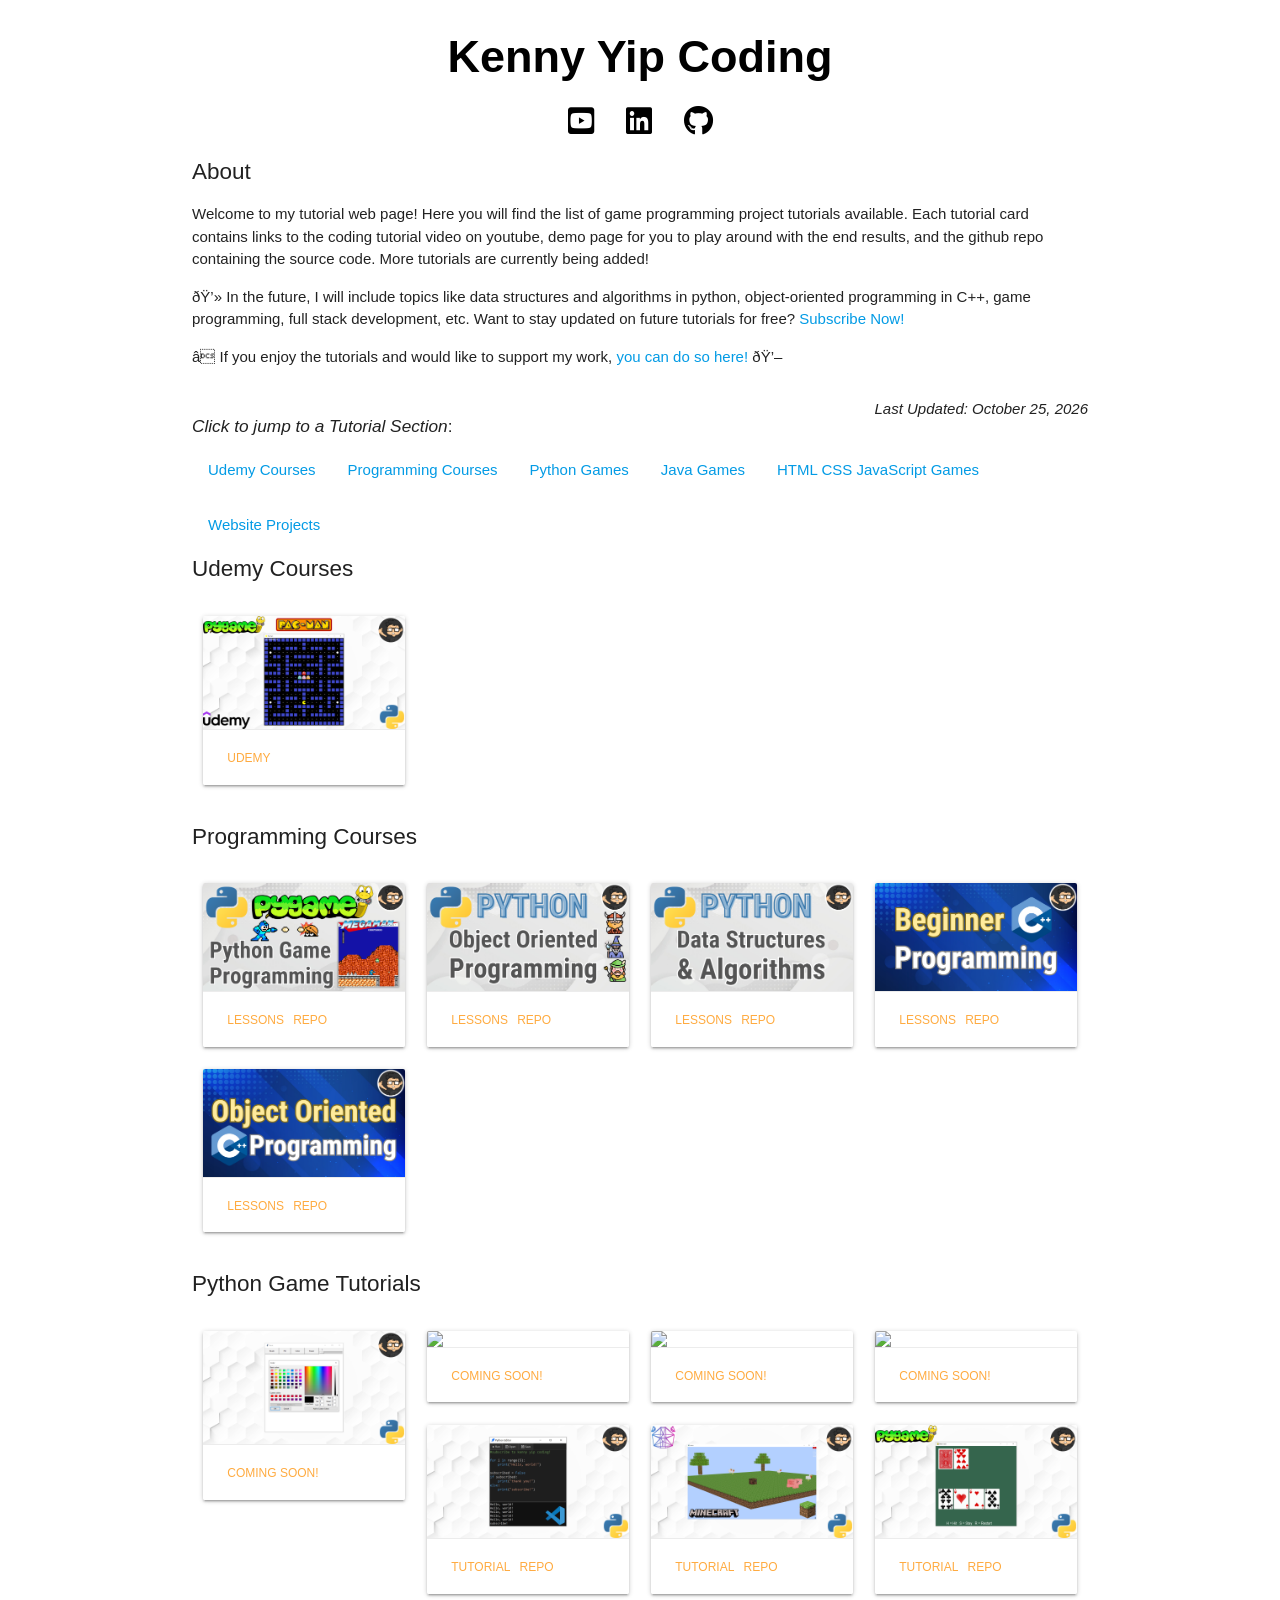
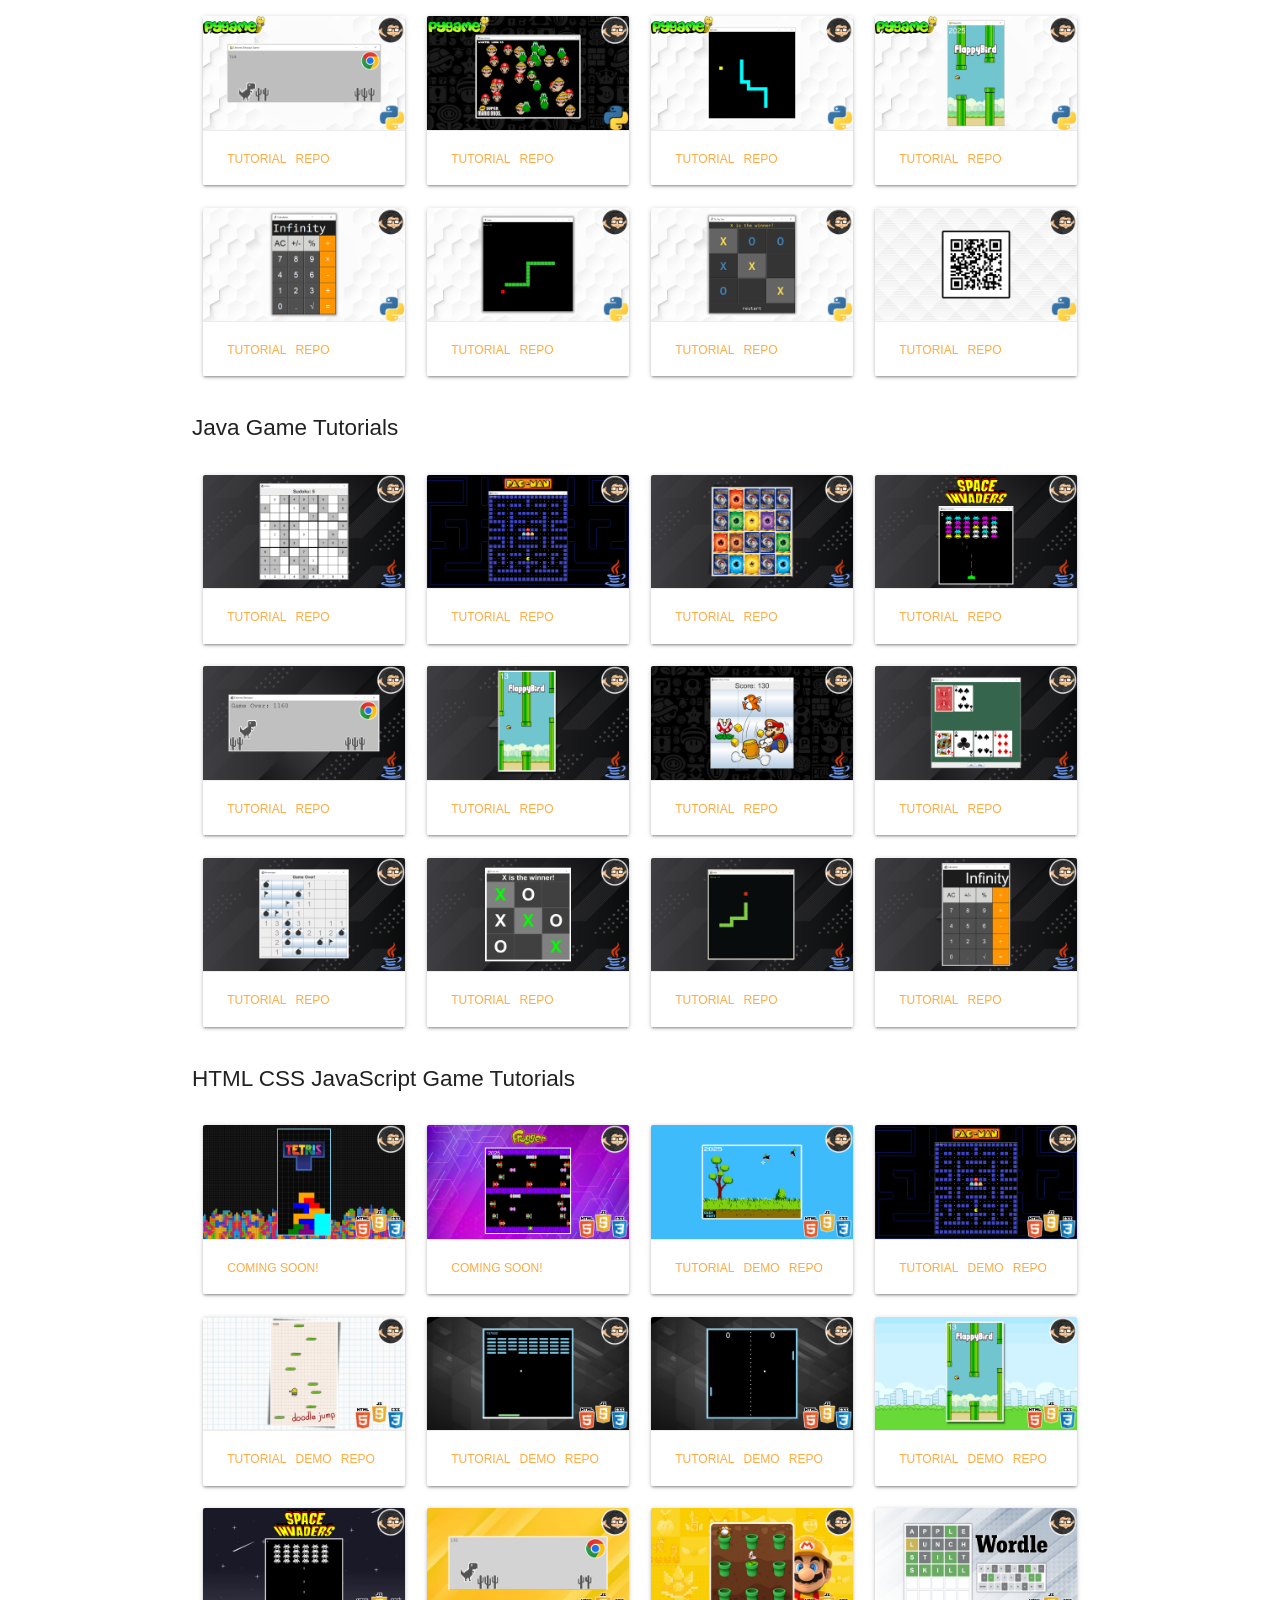
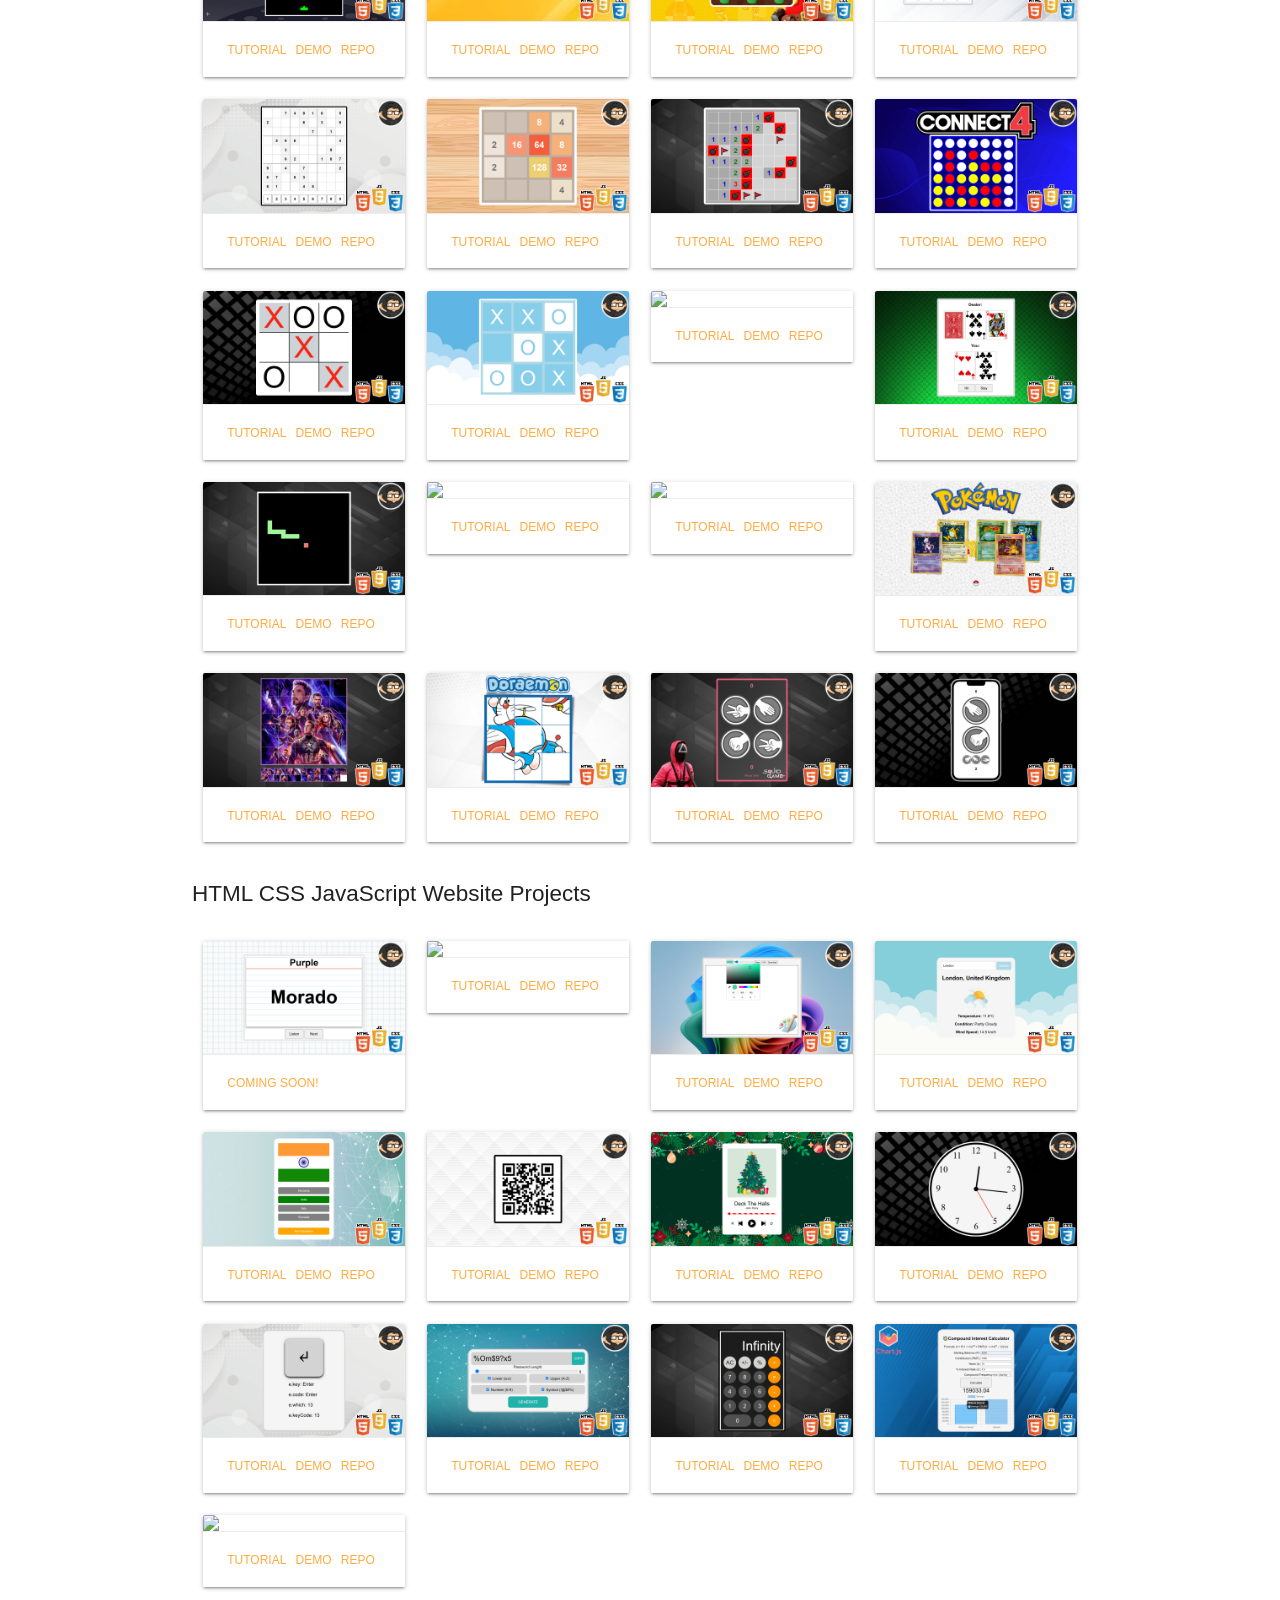
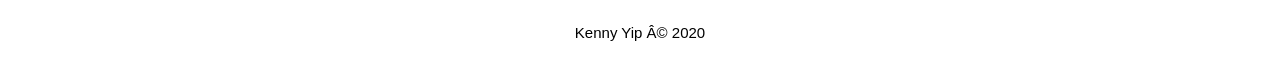
==== commit 36d9e8a9: "Update index.html" ====
--- a/index.html
+++ b/index.html
@@ -1 +1 @@
-<!doctypehtml><title>Kenny Yip Coding</title><meta content="Kenny Yip"name=author><meta content="width=device-width,initial-scale=1"name=viewport><link href=images/kenny-icon.png rel=image_src><link href=images/kenny-icon.png rel=icon><link href=https://pro.fontawesome.com/releases/v5.10.0/css/all.css rel=stylesheet crossorigin=anonymous integrity=sha384-AYmEC3Yw5cVb3ZcuHtOA93w35dYTsvhLPVnYs9eStHfGJvOvKxVfELGroGkvsg+p><link href=https://cdnjs.cloudflare.com/ajax/libs/materialize/1.0.0/css/materialize.min.css rel=stylesheet><link href=style.css rel=stylesheet><br><div class=container><div class=my-nav><div id=my-title><b><a href=/ >Kenny Yip Coding</a></b></div><div class=my-nav-content><ul><li><a href="https://www.youtube.com/KennyYipCoding/?sub_confirmation=1"target=_blank><i class="fa-2x fab fa-youtube-square"></i></a><li><a href=https://www.linkedin.com/in/kennyyipcoding/ target=_blank><i class="fa-2x fab fa-linkedin"></i></a><li><a href=https://github.com/ImKennyYip target=_blank><i class="fa-2x fab fa-github"></i></a></ul></div></div><div><div class=my-header>About</div><p>Welcome to my tutorial web page! Here you will find the list of game programming project tutorials available. Each tutorial card contains links to the coding tutorial video on youtube, demo page for you to play around with the end results, and the github repo containing the source code. More tutorials are currently being added!<p>💻 In the future, I will include topics like data structures and algorithms in python, object-oriented programming in C++, game programming, full stack development, etc. Want to stay updated on future tutorials for free? <a href="https://www.youtube.com/KennyYipCoding/?sub_confirmation=1"target=_blank><strong>Subscribe Now!</strong></a><p>⭐ If you enjoy the tutorials and would like to support my work, <strong><a href=https://buymeacoffee.com/kennyyipcoding>you can do so here!</a></strong> 💖<p class=float-right><i>Last Updated: May 5, 2026</i></p><br><div id=jump-tutorial-section-anchor></div><div id=jump-tutorial-section><h6><i>Click to jump to a Tutorial Section</i>:</h6><div class=tutorial-nav><ul><li><a href=#udemy-tutorials><span>Udemy Courses</span></a><li><a href=#programming-tutorials><span>Programming Courses</span></a><li><a href=#python-games-tutorials><span>Python Games</span></a><li><a href=#java-games-tutorials><span>Java Games</span></a><li><a href=#javascript-games-tutorials><span>HTML CSS JavaScript Games</span></a><li><a href=#website-tutorials><span>Website Projects</span></a></ul></div></div></div><div id=projects><div class=my-header id=udemy-tutorials>Udemy Courses</div><br><div class=row><div class="col l3 m4 s12"><div class=card><div class=card-image><img src=images/pacman-python-ss.png></div><div class=card-action><a href="https://www.udemy.com/course/pacman-python/?referralCode=807E9E2B1E5E08F10CB7"target=_blank>Udemy</a></div></div></div></div><div class=my-header id=programming-tutorials>Programming Courses</div><br><div class=row><div class="col l3 m4 s12"><div class=card><div class=card-image><img src=images/python-pygame-tutorial-ss.png></div><div class=card-action><a href="https://www.youtube.com/playlist?list=PLnKe36F30Y4alXrjE6oL5VWtDsYdONpfj"target=_blank>Lessons</a> <a href=https://github.com/ImKennyYip/pygame target=_blank>Repo</a></div></div></div><div class="col l3 m4 s12"><div class=card><div class=card-image><img src=images/python-oop-tutorial-ss.png></div><div class=card-action><a href="https://www.youtube.com/playlist?list=PLnKe36F30Y4Ykmi2jE28BZahMgPAV3Dzv"target=_blank>Lessons</a> <a href=https://github.com/ImKennyYip/python-oop target=_blank>Repo</a></div></div></div><div class="col l3 m4 s12"><div class=card><div class=card-image><img src=images/python-dsa-tutorial-ss.png></div><div class=card-action><a href="https://www.youtube.com/playlist?list=PLnKe36F30Y4bcRomKi02sP9NR27KnBqCK"target=_blank>Lessons</a> <a href=https://github.com/ImKennyYip/python-data-structures-algorithms target=_blank>Repo</a></div></div></div><div class="col l3 m4 s12"><div class=card><div class=card-image><img src=images/cpp-tutorial-ss.png></div><div class=card-action><a href="https://www.youtube.com/playlist?list=PLnKe36F30Y4ZDNIOZ51sX25pWKQ1pkpTE"target=_blank>Lessons</a> <a href=https://github.com/ImKennyYip/cpp target=_blank>Repo</a></div></div></div><div class="col l3 m4 s12"><div class=card><div class=card-image><img src=images/cpp-oop-tutorial-ss.png></div><div class=card-action><a href="https://www.youtube.com/playlist?list=PLnKe36F30Y4Y3CZoV302aqAv1tMHbwX1W"target=_blank>Lessons</a> <a href=https://github.com/ImKennyYip/cpp-oop target=_blank>Repo</a></div></div></div></div><div class=my-header id=python-games-tutorials>Python Game Tutorials</div><br><div class=row><div class="col l3 m4 s12"><div class=card><div class=card-image><img src=images/paint-python-ss.png></div><div class=card-action><a>Coming Soon!</a></div></div></div><div class="col l3 m4 s12"><div class=card><div class=card-image><img src=images/ide-python-ss.png></div><div class=card-action><a>Coming Soon!</a></div></div></div><div class="col l3 m4 s12"><div class=card><div class=card-image><img src=images/blackjack-python-ss.png></div><div class=card-action><a>Coming Soon!</a></div></div></div><div class="col l3 m4 s12"><div class=card><div class=card-image><img src=images/minecraft-python-ss.png></div><div class=card-action><a>Coming Soon!</a></div></div></div><div class="col l3 m4 s12"><div class=card><div class=card-image><img src=images/chrome-dinosaur-python-ss.png></div><div class=card-action><a href=https://youtu.be/ouyBsqHYBMo target=_blank>Tutorial</a> <a href=https://github.com/ImKennyYip/chrome-dinosaur-python target=_blank>Repo</a></div></div></div><div class="col l3 m4 s12"><div class=card><div class=card-image><img src=images/mario-wanted-python-ss.png></div><div class=card-action><a href=https://youtu.be/QoDoZiGj6FM target=_blank>Tutorial</a> <a href=https://github.com/ImKennyYip/mario-wanted-python target=_blank>Repo</a></div></div></div><div class="col l3 m4 s12"><div class=card><div class=card-image><img src=images/snake-pygame-ss.png></div><div class=card-action><a href=https://youtu.be/OCE2Es_Y5X0 target=_blank>Tutorial</a> <a href=https://github.com/ImKennyYip/snake-pygame target=_blank>Repo</a></div></div></div><div class="col l3 m4 s12"><div class=card><div class=card-image><img src=images/flappybird-python-ss.png></div><div class=card-action><a href=https://youtu.be/OCE2Es_Y5X0 target=_blank>Tutorial</a> <a href=https://github.com/ImKennyYip/flappy-bird-python target=_blank>Repo</a></div></div></div><div class="col l3 m4 s12"><div class=card><div class=card-image><img src=images/calculator-python-ss.png></div><div class=card-action><a href=https://youtu.be/28tj-IBfGH4 target=_blank>Tutorial</a> <a href=https://github.com/ImKennyYip/calculator-python target=_blank>Repo</a></div></div></div><div class="col l3 m4 s12"><div class=card><div class=card-image><img src=images/snake-python-ss.png></div><div class=card-action><a href=https://youtu.be/FtqWCo1_I4g target=_blank>Tutorial</a> <a href=https://github.com/ImKennyYip/snake-python target=_blank>Repo</a></div></div></div><div class="col l3 m4 s12"><div class=card><div class=card-image><img src=images/tictactoe-python-ss.png></div><div class=card-action><a href=https://youtu.be/nbRpDXV7QDM target=_blank>Tutorial</a> <a href=https://github.com/ImKennyYip/tictactoe-python target=_blank>Repo</a></div></div></div><div class="col l3 m4 s12"><div class=card><div class=card-image><img src=images/qrcode-python-ss.png></div><div class=card-action><a href=https://youtu.be/A2lKIV8Y7Tw target=_blank>Tutorial</a> <a href=https://github.com/ImKennyYip/qrcode-python target=_blank>Repo</a></div></div></div></div><div class=my-header id=java-games-tutorials>Java Game Tutorials</div><br><div class=row><div class="col l3 m4 s12"><div class=card><div class=card-image><img src=images/sudoku-java-ss.png></div><div class=card-action><a href=https://youtu.be/vXcI_XI-Eww target=_blank>Tutorial</a> <a href=https://github.com/ImKennyYip/sudoku-java target=_blank>Repo</a></div></div></div><div class="col l3 m4 s12"><div class=card><div class=card-image><img src=images/pacman-java-ss.png></div><div class=card-action><a href=https://youtu.be/lB_J-VNMVpE target=_blank>Tutorial</a> <a href=https://github.com/ImKennyYip/pacman-java target=_blank>Repo</a></div></div></div><div class="col l3 m4 s12"><div class=card><div class=card-image><img src=images/pokemon-memory-cards-java-ss.png></div><div class=card-action><a href=https://youtu.be/FxDirbh3tXc target=_blank>Tutorial</a> <a href=https://github.com/ImKennyYip/pokemon-memory-cards-java target=_blank>Repo</a></div></div></div><div class="col l3 m4 s12"><div class=card><div class=card-image><img src=images/spaceinvaders-java-ss.png></div><div class=card-action><a href=https://youtu.be/UILUMvjLEVU target=_blank>Tutorial</a> <a href=https://github.com/ImKennyYip/space-invaders-java target=_blank>Repo</a></div></div></div><div class="col l3 m4 s12"><div class=card><div class=card-image><img src=images/chromedinosaur-java-ss.png></div><div class=card-action><a href=https://youtu.be/DVI4IvK-R6Q target=_blank>Tutorial</a> <a href=https://github.com/ImKennyYip/chrome-dinosaur-java target=_blank>Repo</a></div></div></div><div class="col l3 m4 s12"><div class=card><div class=card-image><img src=images/flappybird-java-ss.png></div><div class=card-action><a href=https://youtu.be/Xw2MEG-FBsE target=_blank>Tutorial</a> <a href=https://github.com/ImKennyYip/flappy-bird-java target=_blank>Repo</a></div></div></div><div class="col l3 m4 s12"><div class=card><div class=card-image><img src=images/whac-a-mole-java-ss.png></div><div class=card-action><a href=https://youtu.be/rIQksHTwZzA target=_blank>Tutorial</a> <a href=https://github.com/ImKennyYip/whac-a-mole-java target=_blank>Repo</a></div></div></div><div class="col l3 m4 s12"><div class=card><div class=card-image><img src=images/blackjack-java-ss.png></div><div class=card-action><a href=https://youtu.be/GMdgjaDdOjI target=_blank>Tutorial</a> <a href=https://github.com/ImKennyYip/blackjack-java target=_blank>Repo</a></div></div></div><div class="col l3 m4 s12"><div class=card><div class=card-image><img src=images/minesweeper-java-ss.png></div><div class=card-action><a href=https://youtu.be/5VrMVSDjeso target=_blank>Tutorial</a> <a href=https://github.com/ImKennyYip/minesweeper-java target=_blank>Repo</a></div></div></div><div class="col l3 m4 s12"><div class=card><div class=card-image><img src=images/tictactoe-java-ss.png></div><div class=card-action><a href=https://youtu.be/Nc77ymnm8Ss target=_blank>Tutorial</a> <a href=https://github.com/ImKennyYip/tictactoe-java target=_blank>Repo</a></div></div></div><div class="col l3 m4 s12"><div class=card><div class=card-image><img src=images/snake-java-ss.png></div><div class=card-action><a href=https://youtu.be/Y62MJny9LHg target=_blank>Tutorial</a> <a href=https://github.com/ImKennyYip/snake-java target=_blank>Repo</a></div></div></div><div class="col l3 m4 s12"><div class=card><div class=card-image><img src=images/calculator-java-ss.png></div><div class=card-action><a href=https://youtu.be/jQo6n-i6wpo target=_blank>Tutorial</a> <a href=https://github.com/ImKennyYip/calculator-java target=_blank>Repo</a></div></div></div></div><div class=my-header id=javascript-games-tutorials>HTML CSS JavaScript Game Tutorials</div><br><div class=row><div class="col l3 m4 s12"><div class=card><div class=card-image><img src=images/tetris-ss.png></div><div class=card-action><a>Coming Soon!</a></div></div></div><div class="col l3 m4 s12"><div class=card><div class=card-image><img src=images/frogger-ss.png></div><div class=card-action><a>Coming Soon!</a></div></div></div><div class="col l3 m4 s12"><div class=card><div class=card-image><img src=images/duck-hunt-ss.png></div><div class=card-action><a href=https://youtu.be/YGBi4lR0swY target=_blank>Tutorial</a> <a href=https://imkennyyip.github.io/duck-hunt/ target=_blank>Demo</a> <a href=https://github.com/ImKennyYip/duck-hunt target=_blank>Repo</a></div></div></div><div class="col l3 m4 s12"><div class=card><div class=card-image><img src=images/pacman-ss.png></div><div class=card-action><a href=https://youtu.be/WxeTMsaSOaA target=_blank>Tutorial</a> <a href=https://imkennyyip.github.io/pacman/ target=_blank>Demo</a> <a href=https://github.com/ImKennyYip/pacman target=_blank>Repo</a></div></div></div><div class="col l3 m4 s12"><div class=card><div class=card-image><img src=images/doodle-jump-ss.png></div><div class=card-action><a href=https://youtu.be/pHFtOYU-a20 target=_blank>Tutorial</a> <a href=https://imkennyyip.github.io/doodle-jump/ target=_blank>Demo</a> <a href=https://github.com/ImKennyYip/doodle-jump target=_blank>Repo</a></div></div></div><div class="col l3 m4 s12"><div class=card><div class=card-image><img src=images/breakout-ss.png></div><div class=card-action><a href=https://youtu.be/EmhkLLWAZ8E target=_blank>Tutorial</a> <a href=https://imkennyyip.github.io/breakout/ target=_blank>Demo</a> <a href=https://github.com/ImKennyYip/breakout target=_blank>Repo</a></div></div></div><div class="col l3 m4 s12"><div class=card><div class=card-image><img src=images/pong-ss.png></div><div class=card-action><a href=https://youtu.be/LTtfoyHxAVU target=_blank>Tutorial</a> <a href=https://imkennyyip.github.io/pong/ target=_blank>Demo</a> <a href=https://github.com/ImKennyYip/pong target=_blank>Repo</a></div></div></div><div class="col l3 m4 s12"><div class=card><div class=card-image><img src=images/flappybird-ss.png></div><div class=card-action><a href=https://youtu.be/jj5ADM2uywg target=_blank>Tutorial</a> <a href=https://imkennyyip.github.io/flappy-bird/ target=_blank>Demo</a> <a href=https://github.com/ImKennyYip/flappy-bird target=_blank>Repo</a></div></div></div><div class="col l3 m4 s12"><div class=card><div class=card-image><img src=images/spaceinvaders-ss.png></div><div class=card-action><a href=https://youtu.be/v74X5dtDLvg target=_blank>Tutorial</a> <a href=https://imkennyyip.github.io/space-invaders/ target=_blank>Demo</a> <a href=https://github.com/ImKennyYip/space-invaders target=_blank>Repo</a></div></div></div><div class="col l3 m4 s12"><div class=card><div class=card-image><img src=images/chromedinosaur-ss.png></div><div class=card-action><a href=https://youtu.be/lgck-txzp9o target=_blank>Tutorial</a> <a href=https://imkennyyip.github.io/chrome-dinosaur-game/ target=_blank>Demo</a> <a href=https://github.com/ImKennyYip/chrome-dinosaur-game target=_blank>Repo</a></div></div></div><div class="col l3 m4 s12"><div class=card><div class=card-image><img src=images/whac-a-mole-ss.png></div><div class=card-action><a href=https://youtu.be/ej8SatOj3V4 target=_blank>Tutorial</a> <a href=https://imkennyyip.github.io/whac-a-mole/ target=_blank>Demo</a> <a href=https://github.com/ImKennyYip/whac-a-mole target=_blank>Repo</a></div></div></div><div class="col l3 m4 s12"><div class=card><div class=card-image><img src=images/wordle-ss.png></div><div class=card-action><a href=https://youtu.be/ckjRsPaWHX8 target=_blank>Tutorial</a> <a href=https://imkennyyip.github.io/Wordle/ target=_blank>Demo</a> <a href=https://github.com/ImKennyYip/Wordle target=_blank>Repo</a></div></div></div><div class="col l3 m4 s12"><div class=card><div class=card-image><img src=images/sudoku-ss.png></div><div class=card-action><a href=https://youtu.be/S4uRtTb8U-U target=_blank>Tutorial</a> <a href=https://imkennyyip.github.io/Sudoku/ target=_blank>Demo</a> <a href=https://github.com/ImKennyYip/Sudoku target=_blank>Repo</a></div></div></div><div class="col l3 m4 s12"><div class=card><div class=card-image><img src=images/2048-ss.png></div><div class=card-action><a href=https://youtu.be/XM2n1gu4530 target=_blank>Tutorial</a> <a href=https://imkennyyip.github.io/2048/ target=_blank>Demo</a> <a href=https://github.com/ImKennyYip/2048 target=_blank>Repo</a></div></div></div><div class="col l3 m4 s12"><div class=card><div class=card-image><img src=images/minesweeper-ss.png></div><div class=card-action><a href=https://youtu.be/AfhfAxKFP-s target=_blank>Tutorial</a> <a href=https://imkennyyip.github.io/Minesweeper/ target=_blank>Demo</a> <a href=https://github.com/ImKennyYip/Minesweeper target=_blank>Repo</a></div></div></div><div class="col l3 m4 s12"><div class=card><div class=card-image><img src=images/connect4-ss.png></div><div class=card-action><a href=https://youtu.be/4ARsthVnCTg target=_blank>Tutorial</a> <a href=https://imkennyyip.github.io/Connect4/ target=_blank>Demo</a> <a href=https://github.com/ImKennyYip/Connect4 target=_blank>Repo</a></div></div></div><div class="col l3 m4 s12"><div class=card><div class=card-image><img src=images/tictactoe-ss.png></div><div class=card-action><a href=https://youtu.be/AzvpHNkjqsg target=_blank>Tutorial</a> <a href=https://imkennyyip.github.io/Tic-Tac-Toe/ target=_blank>Demo</a> <a href=https://github.com/ImKennyYip/Tic-Tac-Toe target=_blank>Repo</a></div></div></div><div class="col l3 m4 s12"><div class=card><div class=card-image><img src=images/tictactoe2-ss.png></div><div class=card-action><a href=https://youtu.be/LD9UEC7AI7g target=_blank>Tutorial</a> <a href=https://imkennyyip.github.io/tictactoe/ target=_blank>Demo</a> <a href=https://github.com/ImKennyYip/tictactoe target=_blank>Repo</a></div></div></div><div class="col l3 m4 s12"><div class=card><div class=card-image><img src=images/candycrush-ss.png></div><div class=card-action><a href=https://youtu.be/8yIKZQMGi0A target=_blank>Tutorial</a> <a href=https://imkennyyip.github.io/candy-crush/ target=_blank>Demo</a> <a href=https://github.com/ImKennyYip/candy-crush target=_blank>Repo</a></div></div></div><div class="col l3 m4 s12"><div class=card><div class=card-image><img src=images/blackjack-ss.png></div><div class=card-action><a href=https://youtu.be/bMYCWccL-3U target=_blank>Tutorial</a> <a href=https://imkennyyip.github.io/black-jack/ target=_blank>Demo</a> <a href=https://github.com/ImKennyYip/black-jack target=_blank>Repo</a></div></div></div><div class="col l3 m4 s12"><div class=card><div class=card-image><img src=images/snake-ss.png></div><div class=card-action><a href=https://youtu.be/baBq5GAL0_U target=_blank>Tutorial</a> <a href=https://imkennyyip.github.io/snake/ target=_blank>Demo</a> <a href=https://github.com/ImKennyYip/snake target=_blank>Repo</a></div></div></div><div class="col l3 m4 s12"><div class=card><div class=card-image><img src=images/pokedex-ss.png></div><div class=card-action><a href=https://youtu.be/dVtnFH4m_fE target=_blank>Tutorial</a> <a href=https://imkennyyip.github.io/Pokedex/ target=_blank>Demo</a> <a href=https://github.com/ImKennyYip/Pokedex target=_blank>Repo</a></div></div></div><div class="col l3 m4 s12"><div class=card><div class=card-image><img src=images/matchcards-ss.png></div><div class=card-action><a href=https://youtu.be/wz9jeI9M9hI target=_blank>Tutorial</a> <a href=https://imkennyyip.github.io/pokemon-match-cards/ target=_blank>Demo</a> <a href=https://github.com/ImKennyYip/pokemon-match-cards target=_blank>Repo</a></div></div></div><div class="col l3 m4 s12"><div class=card><div class=card-image><img src=images/pokemontcg-ss.png></div><div class=card-action><a href=https://youtu.be/TlXi8vd1kNw target=_blank>Tutorial</a> <a href=https://imkennyyip.github.io/pokemon-cards-javascript/ target=_blank>Demo</a> <a href=https://github.com/ImKennyYip/pokemon-cards-javascript target=_blank>Repo</a></div></div></div><div class="col l3 m4 s12"><div class=card><div class=card-image><img src=images/puzzle-ss.png></div><div class=card-action><a href=https://youtu.be/S6GNtMGNcUE target=_blank>Tutorial</a> <a href=https://imkennyyip.github.io/Puzzle-Game/ target=_blank>Demo</a> <a href=https://github.com/ImKennyYip/Puzzle-Game target=_blank>Repo</a></div></div></div><div class="col l3 m4 s12"><div class=card><div class=card-image><img src=images/slidepuzzle-ss.png></div><div class=card-action><a href=https://youtu.be/sD3Os4H_EOU target=_blank>Tutorial</a> <a href=https://imkennyyip.github.io/slide-puzzle/ target=_blank>Demo</a> <a href=https://github.com/ImKennyYip/slide-puzzle target=_blank>Repo</a></div></div></div><div class="col l3 m4 s12"><div class=card><div class=card-image><img src=images/rockpaperscissors-minus1-ss.png></div><div class=card-action><a href=https://youtu.be/pAwrDwvIGno target=_blank>Tutorial</a> <a href=https://imkennyyip.github.io/rock-paper-scissors-minus-one/ target=_blank>Demo</a> <a href=https://github.com/ImKennyYip/rock-paper-scissors-minus-one target=_blank>Repo</a></div></div></div><div class="col l3 m4 s12"><div class=card><div class=card-image><img src=images/rockpaperscissors-ss.png></div><div class=card-action><a href=https://youtu.be/fIBOydve2f8 target=_blank>Tutorial</a> <a href=https://imkennyyip.github.io/Rock-Paper-Scissors/ target=_blank>Demo</a> <a href=https://github.com/ImKennyYip/Rock-Paper-Scissors target=_blank>Repo</a></div></div></div></div><div class=my-header id=website-tutorials>HTML CSS JavaScript Website Projects</div><br><div class=row><div class="col l3 m4 s12"><div class=card><div class=card-image><img src=images/flash-cards-ss.png></div><div class=card-action><a>Coming Soon!</a></div></div></div><div class="col l3 m4 s12"><div class=card><div class=card-image><img src=images/paint-ss.png></div><div class=card-action><a href=https://youtu.be/TYiFhk9hKy0 target=_blank>Tutorial</a> <a href=https://imkennyyip.github.io/paint/ target=_blank>Demo</a> <a href=https://github.com/ImKennyYip/paint target=_blank>Repo</a></div></div></div><div class="col l3 m4 s12"><div class=card><div class=card-image><img src=images/weather-ss.png></div><div class=card-action><a href=https://youtu.be/NgZx8UBinqI target=_blank>Tutorial</a> <a href=https://imkennyyip.github.io/weather/ target=_blank>Demo</a> <a href=https://github.com/ImKennyYip/weather target=_blank>Repo</a></div></div></div><div class="col l3 m4 s12"><div class=card><div class=card-image><img src=images/quiz-ss.png></div><div class=card-action><a href=https://youtu.be/NgZx8UBinqI target=_blank>Tutorial</a> <a href=https://imkennyyip.github.io/quiz/ target=_blank>Demo</a> <a href=https://github.com/ImKennyYip/quiz target=_blank>Repo</a></div></div></div><div class="col l3 m4 s12"><div class=card><div class=card-image><img src=images/qrcode-ss.png></div><div class=card-action><a href=https://youtu.be/8MjZyGBhMTc target=_blank>Tutorial</a> <a href=https://imkennyyip.github.io/qrcode target=_blank>Demo</a> <a href=https://github.com/ImKennyYip/qrcode target=_blank>Repo</a></div></div></div><div class="col l3 m4 s12"><div class=card><div class=card-image><img src=images/music-ss.png></div><div class=card-action><a href=https://youtu.be/APjb5Er03UE target=_blank>Tutorial</a> <a href=https://imkennyyip.github.io/music/ target=_blank>Demo</a> <a href=https://github.com/ImKennyYip/music target=_blank>Repo</a></div></div></div><div class="col l3 m4 s12"><div class=card><div class=card-image><img src=images/clock-ss.png></div><div class=card-action><a href=https://youtu.be/PdiHCx-3DC0 target=_blank>Tutorial</a> <a href=https://imkennyyip.github.io/clock target=_blank>Demo</a> <a href=https://github.com/ImKennyYip/clock target=_blank>Repo</a></div></div></div><div class="col l3 m4 s12"><div class=card><div class=card-image><img src=images/keycodes-ss.png></div><div class=card-action><a href=https://youtu.be/IAWmgzqkShw target=_blank>Tutorial</a> <a href=https://imkennyyip.github.io/key-codes target=_blank>Demo</a> <a href=https://github.com/ImKennyYip/key-codes target=_blank>Repo</a></div></div></div><div class="col l3 m4 s12"><div class=card><div class=card-image><img src=images/password-generator-ss.png></div><div class=card-action><a href=https://youtu.be/0fU8eUmL6HU target=_blank>Tutorial</a> <a href=https://imkennyyip.github.io/password-generator target=_blank>Demo</a> <a href=https://github.com/ImKennyYip/password-generator target=_blank>Repo</a></div></div></div><div class="col l3 m4 s12"><div class=card><div class=card-image><img src=images/calculator-ss.png></div><div class=card-action><a href=https://youtu.be/KM8PIiqq97c target=_blank>Tutorial</a> <a href=https://imkennyyip.github.io/calculator target=_blank>Demo</a> <a href=https://github.com/ImKennyYip/calculator target=_blank>Repo</a></div></div></div><div class="col l3 m4 s12"><div class=card><div class=card-image><img src=images/interest-rate-calculator-ss.png></div><div class=card-action><a href=https://youtu.be/e2xS22rNUgU target=_blank>Tutorial</a> <a href=https://imkennyyip.github.io/interest-rate-calculator target=_blank>Demo</a> <a href=https://github.com/ImKennyYip/interest-rate-calculator target=_blank>Repo</a></div></div></div><div class="col l3 m4 s12"><div class=card><div class=card-image><img src=images/valentines-ss.png></div><div class=card-action><a href=https://youtu.be/gkby8r-3soc target=_blank>Tutorial</a> <a href=https://imkennyyip.github.io/love-calculator/ target=_blank>Demo</a> <a href=https://github.com/ImKennyYip/love-calculator target=_blank>Repo</a></div></div></div></div><a href=https://www.kennyyip.com target=_blank><p class=my-copyright>Kenny Yip © 2020</p></a></div></div><script src=https://cdnjs.cloudflare.com/ajax/libs/materialize/1.0.0/js/materialize.min.js></script>
+<!doctypehtml><title>Kenny Yip Coding</title><meta content="Kenny Yip"name=author><meta content="width=device-width,initial-scale=1"name=viewport><link href=images/kenny-icon.png rel=image_src><link href=images/kenny-icon.png rel=icon><link href=https://pro.fontawesome.com/releases/v5.10.0/css/all.css rel=stylesheet crossorigin=anonymous integrity=sha384-AYmEC3Yw5cVb3ZcuHtOA93w35dYTsvhLPVnYs9eStHfGJvOvKxVfELGroGkvsg+p><link href=https://cdnjs.cloudflare.com/ajax/libs/materialize/1.0.0/css/materialize.min.css rel=stylesheet><link href=style.css rel=stylesheet><br><div class=container><div class=my-nav><div id=my-title><b><a href=/ >Kenny Yip Coding</a></b></div><div class=my-nav-content><ul><li><a href="https://www.youtube.com/KennyYipCoding/?sub_confirmation=1"target=_blank><i class="fa-2x fab fa-youtube-square"></i></a><li><a href=https://www.linkedin.com/in/kennyyipcoding/ target=_blank><i class="fa-2x fab fa-linkedin"></i></a><li><a href=https://github.com/ImKennyYip target=_blank><i class="fa-2x fab fa-github"></i></a></ul></div></div><div><div class=my-header>About</div><p>Welcome to my tutorial web page! Here you will find the list of game programming project tutorials available. Each tutorial card contains links to the coding tutorial video on youtube, demo page for you to play around with the end results, and the github repo containing the source code. More tutorials are currently being added!<p>💻 In the future, I will include topics like data structures and algorithms in python, object-oriented programming in C++, game programming, full stack development, etc. Want to stay updated on future tutorials for free? <a href="https://www.youtube.com/KennyYipCoding/?sub_confirmation=1"target=_blank><strong>Subscribe Now!</strong></a><p>⭐ If you enjoy the tutorials and would like to support my work, <strong><a href=https://buymeacoffee.com/kennyyipcoding>you can do so here!</a></strong> 💖<p class=float-right><i>Last Updated: October 25, 2026</i></p><br><div id=jump-tutorial-section-anchor></div><div id=jump-tutorial-section><h6><i>Click to jump to a Tutorial Section</i>:</h6><div class=tutorial-nav><ul><li><a href=#udemy-tutorials><span>Udemy Courses</span></a><li><a href=#programming-tutorials><span>Programming Courses</span></a><li><a href=#python-games-tutorials><span>Python Games</span></a><li><a href=#java-games-tutorials><span>Java Games</span></a><li><a href=#javascript-games-tutorials><span>HTML CSS JavaScript Games</span></a><li><a href=#website-tutorials><span>Website Projects</span></a></ul></div></div></div><div id=projects><div class=my-header id=udemy-tutorials>Udemy Courses</div><br><div class=row><div class="col l3 m4 s12"><div class=card><div class=card-image><img src=images/pacman-python-ss.png></div><div class=card-action><a href="https://www.udemy.com/course/pacman-python/?referralCode=807E9E2B1E5E08F10CB7"target=_blank>Udemy</a></div></div></div></div><div class=my-header id=programming-tutorials>Programming Courses</div><br><div class=row><div class="col l3 m4 s12"><div class=card><div class=card-image><img src=images/python-pygame-tutorial-ss.png></div><div class=card-action><a href="https://www.youtube.com/playlist?list=PLnKe36F30Y4alXrjE6oL5VWtDsYdONpfj"target=_blank>Lessons</a> <a href=https://github.com/ImKennyYip/pygame target=_blank>Repo</a></div></div></div><div class="col l3 m4 s12"><div class=card><div class=card-image><img src=images/python-oop-tutorial-ss.png></div><div class=card-action><a href="https://www.youtube.com/playlist?list=PLnKe36F30Y4Ykmi2jE28BZahMgPAV3Dzv"target=_blank>Lessons</a> <a href=https://github.com/ImKennyYip/python-oop target=_blank>Repo</a></div></div></div><div class="col l3 m4 s12"><div class=card><div class=card-image><img src=images/python-dsa-tutorial-ss.png></div><div class=card-action><a href="https://www.youtube.com/playlist?list=PLnKe36F30Y4bcRomKi02sP9NR27KnBqCK"target=_blank>Lessons</a> <a href=https://github.com/ImKennyYip/python-data-structures-algorithms target=_blank>Repo</a></div></div></div><div class="col l3 m4 s12"><div class=card><div class=card-image><img src=images/cpp-tutorial-ss.png></div><div class=card-action><a href="https://www.youtube.com/playlist?list=PLnKe36F30Y4ZDNIOZ51sX25pWKQ1pkpTE"target=_blank>Lessons</a> <a href=https://github.com/ImKennyYip/cpp target=_blank>Repo</a></div></div></div><div class="col l3 m4 s12"><div class=card><div class=card-image><img src=images/cpp-oop-tutorial-ss.png></div><div class=card-action><a href="https://www.youtube.com/playlist?list=PLnKe36F30Y4Y3CZoV302aqAv1tMHbwX1W"target=_blank>Lessons</a> <a href=https://github.com/ImKennyYip/cpp-oop target=_blank>Repo</a></div></div></div></div><div class=my-header id=python-games-tutorials>Python Game Tutorials</div><br><div class=row><div class="col l3 m4 s12"><div class=card><div class=card-image><img src=images/paint-python-ss.png></div><div class=card-action><a>Coming Soon!</a></div></div></div><div class="col l3 m4 s12"><div class=card><div class=card-image><img src=images/bomberman-python-ss.png></div><div class=card-action><a>Coming Soon!</a></div></div></div><div class="col l3 m4 s12"><div class=card><div class=card-image><img src=images/2048-python-ss.png></div><div class=card-action><a>Coming Soon!</a></div></div></div><div class="col l3 m4 s12"><div class=card><div class=card-image><img src=images/snake-ursina-ss.png></div><div class=card-action><a>Coming Soon!</a></div></div></div><div class="col l3 m4 s12"><div class=card><div class=card-image><img src=images/ide-python-ss.png></div><div class=card-action><a href=https://youtu.be/m5N1Xj--tR4 target=_blank>Tutorial</a> <a href=https://github.com/ImKennyYip/python-editor target=_blank>Repo</a></div></div></div><div class="col l3 m4 s12"><div class=card><div class=card-image><img src=images/minecraft-python-ss.png></div><div class=card-action><a href=https://youtu.be/vUVTqx9vUNA target=_blank>Tutorial</a> <a href=https://github.com/ImKennyYip/minecraft-python target=_blank>Repo</a></div></div></div><div class="col l3 m4 s12"><div class=card><div class=card-image><img src=images/blackjack-python-ss.png></div><div class=card-action><a href=https://youtu.be/oyoRdXHWZiE target=_blank>Tutorial</a> <a href=https://github.com/ImKennyYip/black-jack-python target=_blank>Repo</a></div></div></div><div class="col l3 m4 s12"><div class=card><div class=card-image><img src=images/chrome-dinosaur-python-ss.png></div><div class=card-action><a href=https://youtu.be/ouyBsqHYBMo target=_blank>Tutorial</a> <a href=https://github.com/ImKennyYip/chrome-dinosaur-python target=_blank>Repo</a></div></div></div><div class="col l3 m4 s12"><div class=card><div class=card-image><img src=images/mario-wanted-python-ss.png></div><div class=card-action><a href=https://youtu.be/QoDoZiGj6FM target=_blank>Tutorial</a> <a href=https://github.com/ImKennyYip/mario-wanted-python target=_blank>Repo</a></div></div></div><div class="col l3 m4 s12"><div class=card><div class=card-image><img src=images/snake-pygame-ss.png></div><div class=card-action><a href=https://youtu.be/OCE2Es_Y5X0 target=_blank>Tutorial</a> <a href=https://github.com/ImKennyYip/snake-pygame target=_blank>Repo</a></div></div></div><div class="col l3 m4 s12"><div class=card><div class=card-image><img src=images/flappybird-python-ss.png></div><div class=card-action><a href=https://youtu.be/OCE2Es_Y5X0 target=_blank>Tutorial</a> <a href=https://github.com/ImKennyYip/flappy-bird-python target=_blank>Repo</a></div></div></div><div class="col l3 m4 s12"><div class=card><div class=card-image><img src=images/calculator-python-ss.png></div><div class=card-action><a href=https://youtu.be/28tj-IBfGH4 target=_blank>Tutorial</a> <a href=https://github.com/ImKennyYip/calculator-python target=_blank>Repo</a></div></div></div><div class="col l3 m4 s12"><div class=card><div class=card-image><img src=images/snake-python-ss.png></div><div class=card-action><a href=https://youtu.be/FtqWCo1_I4g target=_blank>Tutorial</a> <a href=https://github.com/ImKennyYip/snake-python target=_blank>Repo</a></div></div></div><div class="col l3 m4 s12"><div class=card><div class=card-image><img src=images/tictactoe-python-ss.png></div><div class=card-action><a href=https://youtu.be/nbRpDXV7QDM target=_blank>Tutorial</a> <a href=https://github.com/ImKennyYip/tictactoe-python target=_blank>Repo</a></div></div></div><div class="col l3 m4 s12"><div class=card><div class=card-image><img src=images/qrcode-python-ss.png></div><div class=card-action><a href=https://youtu.be/A2lKIV8Y7Tw target=_blank>Tutorial</a> <a href=https://github.com/ImKennyYip/qrcode-python target=_blank>Repo</a></div></div></div></div><div class=my-header id=java-games-tutorials>Java Game Tutorials</div><br><div class=row><div class="col l3 m4 s12"><div class=card><div class=card-image><img src=images/sudoku-java-ss.png></div><div class=card-action><a href=https://youtu.be/vXcI_XI-Eww target=_blank>Tutorial</a> <a href=https://github.com/ImKennyYip/sudoku-java target=_blank>Repo</a></div></div></div><div class="col l3 m4 s12"><div class=card><div class=card-image><img src=images/pacman-java-ss.png></div><div class=card-action><a href=https://youtu.be/lB_J-VNMVpE target=_blank>Tutorial</a> <a href=https://github.com/ImKennyYip/pacman-java target=_blank>Repo</a></div></div></div><div class="col l3 m4 s12"><div class=card><div class=card-image><img src=images/pokemon-memory-cards-java-ss.png></div><div class=card-action><a href=https://youtu.be/FxDirbh3tXc target=_blank>Tutorial</a> <a href=https://github.com/ImKennyYip/pokemon-memory-cards-java target=_blank>Repo</a></div></div></div><div class="col l3 m4 s12"><div class=card><div class=card-image><img src=images/spaceinvaders-java-ss.png></div><div class=card-action><a href=https://youtu.be/UILUMvjLEVU target=_blank>Tutorial</a> <a href=https://github.com/ImKennyYip/space-invaders-java target=_blank>Repo</a></div></div></div><div class="col l3 m4 s12"><div class=card><div class=card-image><img src=images/chromedinosaur-java-ss.png></div><div class=card-action><a href=https://youtu.be/DVI4IvK-R6Q target=_blank>Tutorial</a> <a href=https://github.com/ImKennyYip/chrome-dinosaur-java target=_blank>Repo</a></div></div></div><div class="col l3 m4 s12"><div class=card><div class=card-image><img src=images/flappybird-java-ss.png></div><div class=card-action><a href=https://youtu.be/Xw2MEG-FBsE target=_blank>Tutorial</a> <a href=https://github.com/ImKennyYip/flappy-bird-java target=_blank>Repo</a></div></div></div><div class="col l3 m4 s12"><div class=card><div class=card-image><img src=images/whac-a-mole-java-ss.png></div><div class=card-action><a href=https://youtu.be/rIQksHTwZzA target=_blank>Tutorial</a> <a href=https://github.com/ImKennyYip/whac-a-mole-java target=_blank>Repo</a></div></div></div><div class="col l3 m4 s12"><div class=card><div class=card-image><img src=images/blackjack-java-ss.png></div><div class=card-action><a href=https://youtu.be/GMdgjaDdOjI target=_blank>Tutorial</a> <a href=https://github.com/ImKennyYip/blackjack-java target=_blank>Repo</a></div></div></div><div class="col l3 m4 s12"><div class=card><div class=card-image><img src=images/minesweeper-java-ss.png></div><div class=card-action><a href=https://youtu.be/5VrMVSDjeso target=_blank>Tutorial</a> <a href=https://github.com/ImKennyYip/minesweeper-java target=_blank>Repo</a></div></div></div><div class="col l3 m4 s12"><div class=card><div class=card-image><img src=images/tictactoe-java-ss.png></div><div class=card-action><a href=https://youtu.be/Nc77ymnm8Ss target=_blank>Tutorial</a> <a href=https://github.com/ImKennyYip/tictactoe-java target=_blank>Repo</a></div></div></div><div class="col l3 m4 s12"><div class=card><div class=card-image><img src=images/snake-java-ss.png></div><div class=card-action><a href=https://youtu.be/Y62MJny9LHg target=_blank>Tutorial</a> <a href=https://github.com/ImKennyYip/snake-java target=_blank>Repo</a></div></div></div><div class="col l3 m4 s12"><div class=card><div class=card-image><img src=images/calculator-java-ss.png></div><div class=card-action><a href=https://youtu.be/jQo6n-i6wpo target=_blank>Tutorial</a> <a href=https://github.com/ImKennyYip/calculator-java target=_blank>Repo</a></div></div></div></div><div class=my-header id=javascript-games-tutorials>HTML CSS JavaScript Game Tutorials</div><br><div class=row><div class="col l3 m4 s12"><div class=card><div class=card-image><img src=images/tetris-ss.png></div><div class=card-action><a>Coming Soon!</a></div></div></div><div class="col l3 m4 s12"><div class=card><div class=card-image><img src=images/frogger-ss.png></div><div class=card-action><a>Coming Soon!</a></div></div></div><div class="col l3 m4 s12"><div class=card><div class=card-image><img src=images/duck-hunt-ss.png></div><div class=card-action><a href=https://youtu.be/YGBi4lR0swY target=_blank>Tutorial</a> <a href=https://imkennyyip.github.io/duck-hunt/ target=_blank>Demo</a> <a href=https://github.com/ImKennyYip/duck-hunt target=_blank>Repo</a></div></div></div><div class="col l3 m4 s12"><div class=card><div class=card-image><img src=images/pacman-ss.png></div><div class=card-action><a href=https://youtu.be/WxeTMsaSOaA target=_blank>Tutorial</a> <a href=https://imkennyyip.github.io/pacman/ target=_blank>Demo</a> <a href=https://github.com/ImKennyYip/pacman target=_blank>Repo</a></div></div></div><div class="col l3 m4 s12"><div class=card><div class=card-image><img src=images/doodle-jump-ss.png></div><div class=card-action><a href=https://youtu.be/pHFtOYU-a20 target=_blank>Tutorial</a> <a href=https://imkennyyip.github.io/doodle-jump/ target=_blank>Demo</a> <a href=https://github.com/ImKennyYip/doodle-jump target=_blank>Repo</a></div></div></div><div class="col l3 m4 s12"><div class=card><div class=card-image><img src=images/breakout-ss.png></div><div class=card-action><a href=https://youtu.be/EmhkLLWAZ8E target=_blank>Tutorial</a> <a href=https://imkennyyip.github.io/breakout/ target=_blank>Demo</a> <a href=https://github.com/ImKennyYip/breakout target=_blank>Repo</a></div></div></div><div class="col l3 m4 s12"><div class=card><div class=card-image><img src=images/pong-ss.png></div><div class=card-action><a href=https://youtu.be/LTtfoyHxAVU target=_blank>Tutorial</a> <a href=https://imkennyyip.github.io/pong/ target=_blank>Demo</a> <a href=https://github.com/ImKennyYip/pong target=_blank>Repo</a></div></div></div><div class="col l3 m4 s12"><div class=card><div class=card-image><img src=images/flappybird-ss.png></div><div class=card-action><a href=https://youtu.be/jj5ADM2uywg target=_blank>Tutorial</a> <a href=https://imkennyyip.github.io/flappy-bird/ target=_blank>Demo</a> <a href=https://github.com/ImKennyYip/flappy-bird target=_blank>Repo</a></div></div></div><div class="col l3 m4 s12"><div class=card><div class=card-image><img src=images/spaceinvaders-ss.png></div><div class=card-action><a href=https://youtu.be/v74X5dtDLvg target=_blank>Tutorial</a> <a href=https://imkennyyip.github.io/space-invaders/ target=_blank>Demo</a> <a href=https://github.com/ImKennyYip/space-invaders target=_blank>Repo</a></div></div></div><div class="col l3 m4 s12"><div class=card><div class=card-image><img src=images/chromedinosaur-ss.png></div><div class=card-action><a href=https://youtu.be/lgck-txzp9o target=_blank>Tutorial</a> <a href=https://imkennyyip.github.io/chrome-dinosaur-game/ target=_blank>Demo</a> <a href=https://github.com/ImKennyYip/chrome-dinosaur-game target=_blank>Repo</a></div></div></div><div class="col l3 m4 s12"><div class=card><div class=card-image><img src=images/whac-a-mole-ss.png></div><div class=card-action><a href=https://youtu.be/ej8SatOj3V4 target=_blank>Tutorial</a> <a href=https://imkennyyip.github.io/whac-a-mole/ target=_blank>Demo</a> <a href=https://github.com/ImKennyYip/whac-a-mole target=_blank>Repo</a></div></div></div><div class="col l3 m4 s12"><div class=card><div class=card-image><img src=images/wordle-ss.png></div><div class=card-action><a href=https://youtu.be/ckjRsPaWHX8 target=_blank>Tutorial</a> <a href=https://imkennyyip.github.io/Wordle/ target=_blank>Demo</a> <a href=https://github.com/ImKennyYip/Wordle target=_blank>Repo</a></div></div></div><div class="col l3 m4 s12"><div class=card><div class=card-image><img src=images/sudoku-ss.png></div><div class=card-action><a href=https://youtu.be/S4uRtTb8U-U target=_blank>Tutorial</a> <a href=https://imkennyyip.github.io/Sudoku/ target=_blank>Demo</a> <a href=https://github.com/ImKennyYip/Sudoku target=_blank>Repo</a></div></div></div><div class="col l3 m4 s12"><div class=card><div class=card-image><img src=images/2048-ss.png></div><div class=card-action><a href=https://youtu.be/XM2n1gu4530 target=_blank>Tutorial</a> <a href=https://imkennyyip.github.io/2048/ target=_blank>Demo</a> <a href=https://github.com/ImKennyYip/2048 target=_blank>Repo</a></div></div></div><div class="col l3 m4 s12"><div class=card><div class=card-image><img src=images/minesweeper-ss.png></div><div class=card-action><a href=https://youtu.be/AfhfAxKFP-s target=_blank>Tutorial</a> <a href=https://imkennyyip.github.io/Minesweeper/ target=_blank>Demo</a> <a href=https://github.com/ImKennyYip/Minesweeper target=_blank>Repo</a></div></div></div><div class="col l3 m4 s12"><div class=card><div class=card-image><img src=images/connect4-ss.png></div><div class=card-action><a href=https://youtu.be/4ARsthVnCTg target=_blank>Tutorial</a> <a href=https://imkennyyip.github.io/Connect4/ target=_blank>Demo</a> <a href=https://github.com/ImKennyYip/Connect4 target=_blank>Repo</a></div></div></div><div class="col l3 m4 s12"><div class=card><div class=card-image><img src=images/tictactoe-ss.png></div><div class=card-action><a href=https://youtu.be/AzvpHNkjqsg target=_blank>Tutorial</a> <a href=https://imkennyyip.github.io/Tic-Tac-Toe/ target=_blank>Demo</a> <a href=https://github.com/ImKennyYip/Tic-Tac-Toe target=_blank>Repo</a></div></div></div><div class="col l3 m4 s12"><div class=card><div class=card-image><img src=images/tictactoe2-ss.png></div><div class=card-action><a href=https://youtu.be/LD9UEC7AI7g target=_blank>Tutorial</a> <a href=https://imkennyyip.github.io/tictactoe/ target=_blank>Demo</a> <a href=https://github.com/ImKennyYip/tictactoe target=_blank>Repo</a></div></div></div><div class="col l3 m4 s12"><div class=card><div class=card-image><img src=images/candycrush-ss.png></div><div class=card-action><a href=https://youtu.be/8yIKZQMGi0A target=_blank>Tutorial</a> <a href=https://imkennyyip.github.io/candy-crush/ target=_blank>Demo</a> <a href=https://github.com/ImKennyYip/candy-crush target=_blank>Repo</a></div></div></div><div class="col l3 m4 s12"><div class=card><div class=card-image><img src=images/blackjack-ss.png></div><div class=card-action><a href=https://youtu.be/bMYCWccL-3U target=_blank>Tutorial</a> <a href=https://imkennyyip.github.io/black-jack/ target=_blank>Demo</a> <a href=https://github.com/ImKennyYip/black-jack target=_blank>Repo</a></div></div></div><div class="col l3 m4 s12"><div class=card><div class=card-image><img src=images/snake-ss.png></div><div class=card-action><a href=https://youtu.be/baBq5GAL0_U target=_blank>Tutorial</a> <a href=https://imkennyyip.github.io/snake/ target=_blank>Demo</a> <a href=https://github.com/ImKennyYip/snake target=_blank>Repo</a></div></div></div><div class="col l3 m4 s12"><div class=card><div class=card-image><img src=images/pokedex-ss.png></div><div class=card-action><a href=https://youtu.be/dVtnFH4m_fE target=_blank>Tutorial</a> <a href=https://imkennyyip.github.io/Pokedex/ target=_blank>Demo</a> <a href=https://github.com/ImKennyYip/Pokedex target=_blank>Repo</a></div></div></div><div class="col l3 m4 s12"><div class=card><div class=card-image><img src=images/matchcards-ss.png></div><div class=card-action><a href=https://youtu.be/wz9jeI9M9hI target=_blank>Tutorial</a> <a href=https://imkennyyip.github.io/pokemon-match-cards/ target=_blank>Demo</a> <a href=https://github.com/ImKennyYip/pokemon-match-cards target=_blank>Repo</a></div></div></div><div class="col l3 m4 s12"><div class=card><div class=card-image><img src=images/pokemontcg-ss.png></div><div class=card-action><a href=https://youtu.be/TlXi8vd1kNw target=_blank>Tutorial</a> <a href=https://imkennyyip.github.io/pokemon-cards-javascript/ target=_blank>Demo</a> <a href=https://github.com/ImKennyYip/pokemon-cards-javascript target=_blank>Repo</a></div></div></div><div class="col l3 m4 s12"><div class=card><div class=card-image><img src=images/puzzle-ss.png></div><div class=card-action><a href=https://youtu.be/S6GNtMGNcUE target=_blank>Tutorial</a> <a href=https://imkennyyip.github.io/Puzzle-Game/ target=_blank>Demo</a> <a href=https://github.com/ImKennyYip/Puzzle-Game target=_blank>Repo</a></div></div></div><div class="col l3 m4 s12"><div class=card><div class=card-image><img src=images/slidepuzzle-ss.png></div><div class=card-action><a href=https://youtu.be/sD3Os4H_EOU target=_blank>Tutorial</a> <a href=https://imkennyyip.github.io/slide-puzzle/ target=_blank>Demo</a> <a href=https://github.com/ImKennyYip/slide-puzzle target=_blank>Repo</a></div></div></div><div class="col l3 m4 s12"><div class=card><div class=card-image><img src=images/rockpaperscissors-minus1-ss.png></div><div class=card-action><a href=https://youtu.be/pAwrDwvIGno target=_blank>Tutorial</a> <a href=https://imkennyyip.github.io/rock-paper-scissors-minus-one/ target=_blank>Demo</a> <a href=https://github.com/ImKennyYip/rock-paper-scissors-minus-one target=_blank>Repo</a></div></div></div><div class="col l3 m4 s12"><div class=card><div class=card-image><img src=images/rockpaperscissors-ss.png></div><div class=card-action><a href=https://youtu.be/fIBOydve2f8 target=_blank>Tutorial</a> <a href=https://imkennyyip.github.io/Rock-Paper-Scissors/ target=_blank>Demo</a> <a href=https://github.com/ImKennyYip/Rock-Paper-Scissors target=_blank>Repo</a></div></div></div></div><div class=my-header id=website-tutorials>HTML CSS JavaScript Website Projects</div><br><div class=row><div class="col l3 m4 s12"><div class=card><div class=card-image><img src=images/flash-cards-ss.png></div><div class=card-action><a>Coming Soon!</a></div></div></div><div class="col l3 m4 s12"><div class=card><div class=card-image><img src=images/html-editor-ss.png></div><div class=card-action><a href=https://youtu.be/GEK8amrOn64 target=_blank>Tutorial</a> <a href=https://imkennyyip.github.io/html-editor/ target=_blank>Demo</a> <a href=https://github.com/ImKennyYip/html-editor target=_blank>Repo</a></div></div></div><div class="col l3 m4 s12"><div class=card><div class=card-image><img src=images/paint-ss.png></div><div class=card-action><a href=https://youtu.be/TYiFhk9hKy0 target=_blank>Tutorial</a> <a href=https://imkennyyip.github.io/paint/ target=_blank>Demo</a> <a href=https://github.com/ImKennyYip/paint target=_blank>Repo</a></div></div></div><div class="col l3 m4 s12"><div class=card><div class=card-image><img src=images/weather-ss.png></div><div class=card-action><a href=https://youtu.be/NgZx8UBinqI target=_blank>Tutorial</a> <a href=https://imkennyyip.github.io/weather/ target=_blank>Demo</a> <a href=https://github.com/ImKennyYip/weather target=_blank>Repo</a></div></div></div><div class="col l3 m4 s12"><div class=card><div class=card-image><img src=images/quiz-ss.png></div><div class=card-action><a href=https://youtu.be/NgZx8UBinqI target=_blank>Tutorial</a> <a href=https://imkennyyip.github.io/quiz/ target=_blank>Demo</a> <a href=https://github.com/ImKennyYip/quiz target=_blank>Repo</a></div></div></div><div class="col l3 m4 s12"><div class=card><div class=card-image><img src=images/qrcode-ss.png></div><div class=card-action><a href=https://youtu.be/8MjZyGBhMTc target=_blank>Tutorial</a> <a href=https://imkennyyip.github.io/qrcode target=_blank>Demo</a> <a href=https://github.com/ImKennyYip/qrcode target=_blank>Repo</a></div></div></div><div class="col l3 m4 s12"><div class=card><div class=card-image><img src=images/music-ss.png></div><div class=card-action><a href=https://youtu.be/APjb5Er03UE target=_blank>Tutorial</a> <a href=https://imkennyyip.github.io/music/ target=_blank>Demo</a> <a href=https://github.com/ImKennyYip/music target=_blank>Repo</a></div></div></div><div class="col l3 m4 s12"><div class=card><div class=card-image><img src=images/clock-ss.png></div><div class=card-action><a href=https://youtu.be/PdiHCx-3DC0 target=_blank>Tutorial</a> <a href=https://imkennyyip.github.io/clock target=_blank>Demo</a> <a href=https://github.com/ImKennyYip/clock target=_blank>Repo</a></div></div></div><div class="col l3 m4 s12"><div class=card><div class=card-image><img src=images/keycodes-ss.png></div><div class=card-action><a href=https://youtu.be/IAWmgzqkShw target=_blank>Tutorial</a> <a href=https://imkennyyip.github.io/key-codes target=_blank>Demo</a> <a href=https://github.com/ImKennyYip/key-codes target=_blank>Repo</a></div></div></div><div class="col l3 m4 s12"><div class=card><div class=card-image><img src=images/password-generator-ss.png></div><div class=card-action><a href=https://youtu.be/0fU8eUmL6HU target=_blank>Tutorial</a> <a href=https://imkennyyip.github.io/password-generator target=_blank>Demo</a> <a href=https://github.com/ImKennyYip/password-generator target=_blank>Repo</a></div></div></div><div class="col l3 m4 s12"><div class=card><div class=card-image><img src=images/calculator-ss.png></div><div class=card-action><a href=https://youtu.be/KM8PIiqq97c target=_blank>Tutorial</a> <a href=https://imkennyyip.github.io/calculator target=_blank>Demo</a> <a href=https://github.com/ImKennyYip/calculator target=_blank>Repo</a></div></div></div><div class="col l3 m4 s12"><div class=card><div class=card-image><img src=images/interest-rate-calculator-ss.png></div><div class=card-action><a href=https://youtu.be/e2xS22rNUgU target=_blank>Tutorial</a> <a href=https://imkennyyip.github.io/interest-rate-calculator target=_blank>Demo</a> <a href=https://github.com/ImKennyYip/interest-rate-calculator target=_blank>Repo</a></div></div></div><div class="col l3 m4 s12"><div class=card><div class=card-image><img src=images/valentines-ss.png></div><div class=card-action><a href=https://youtu.be/gkby8r-3soc target=_blank>Tutorial</a> <a href=https://imkennyyip.github.io/love-calculator/ target=_blank>Demo</a> <a href=https://github.com/ImKennyYip/love-calculator target=_blank>Repo</a></div></div></div></div><a href=https://www.kennyyip.com target=_blank><p class=my-copyright>Kenny Yip © 2020</p></a></div></div><script src=https://cdnjs.cloudflare.com/ajax/libs/materialize/1.0.0/js/materialize.min.js></script>
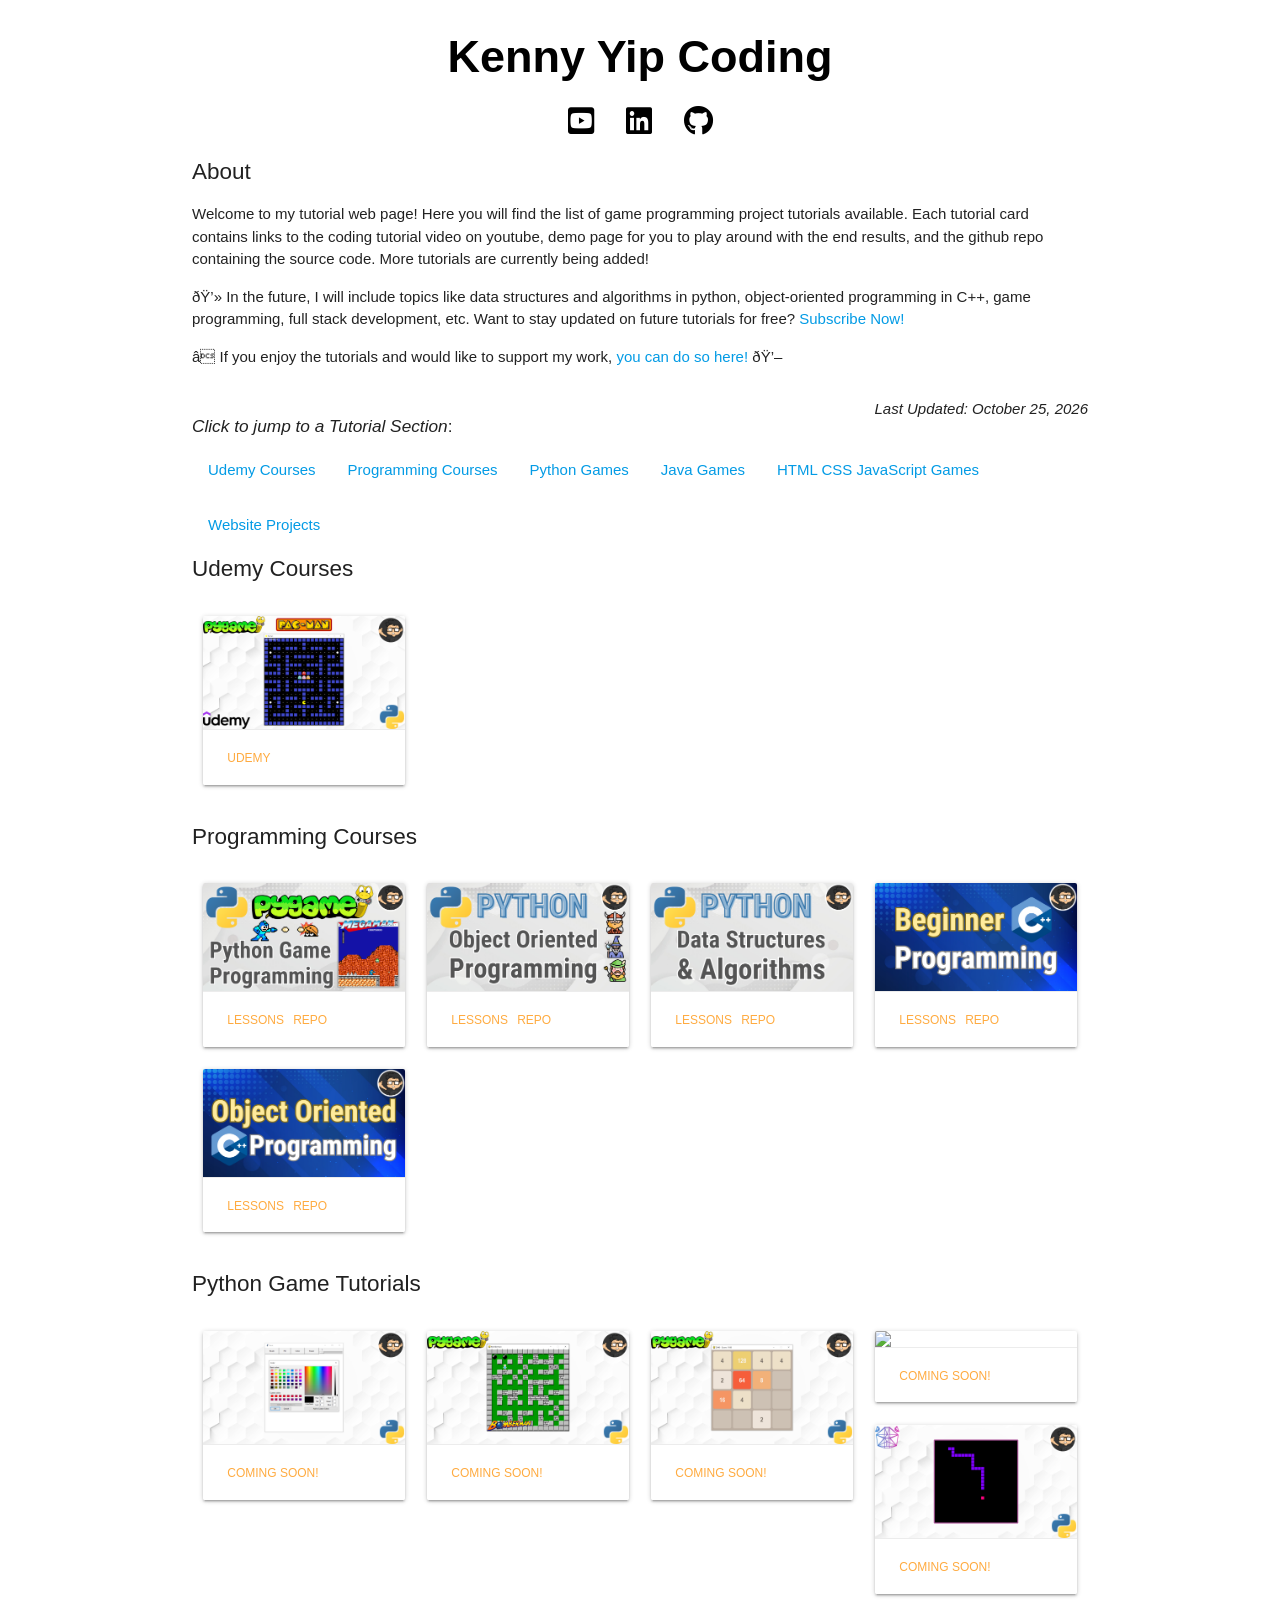
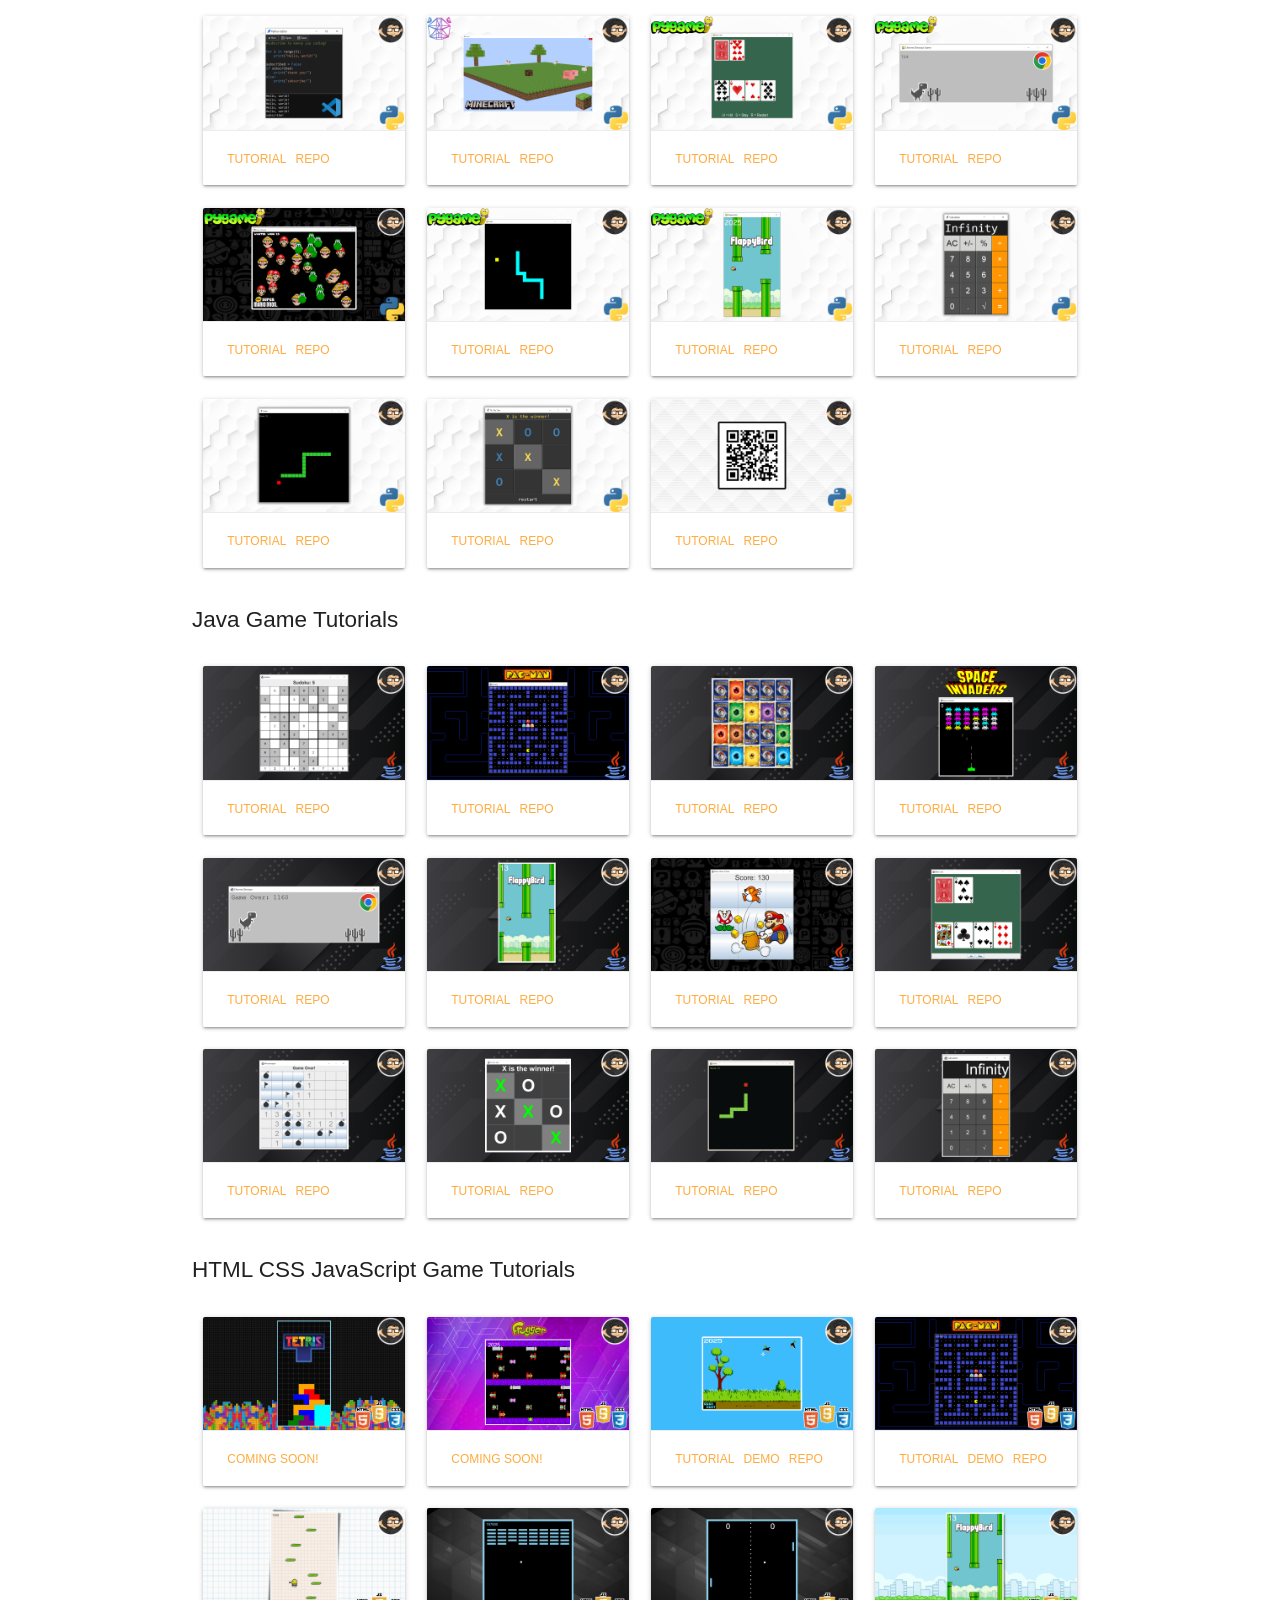
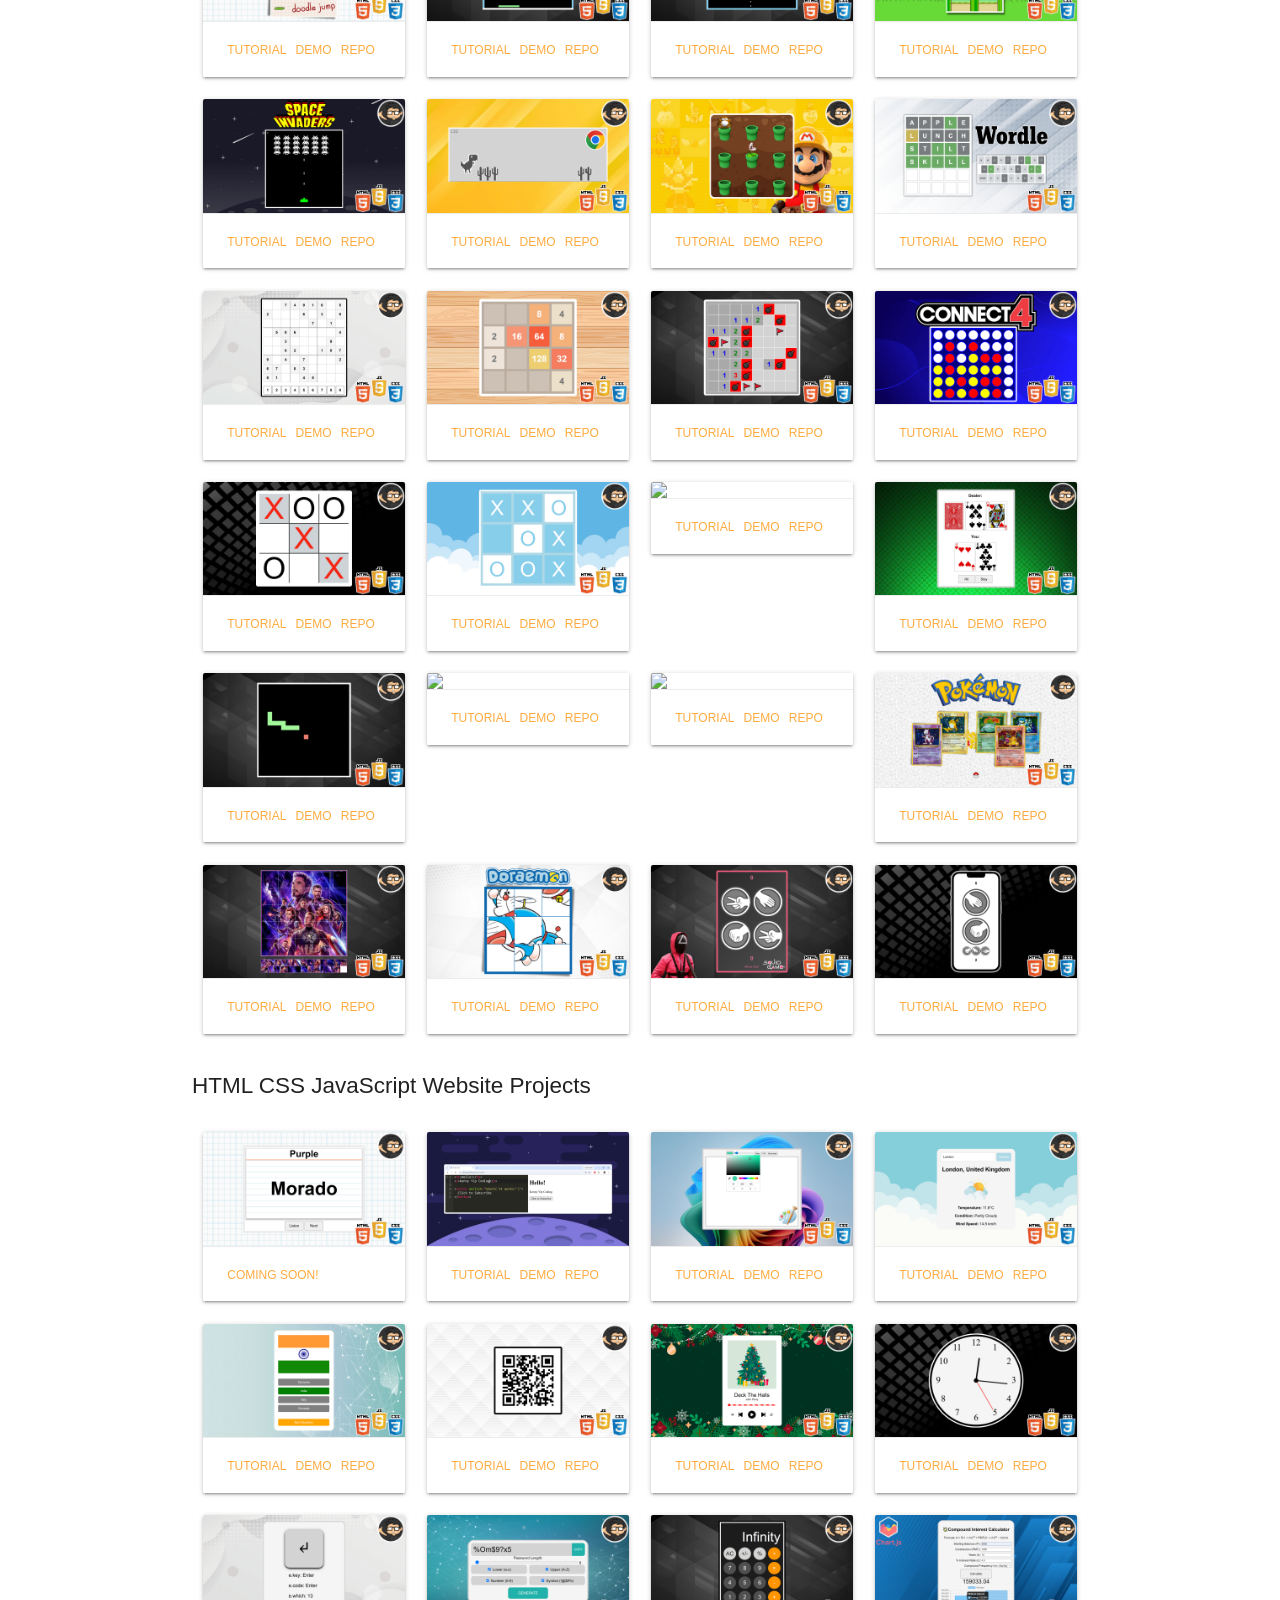
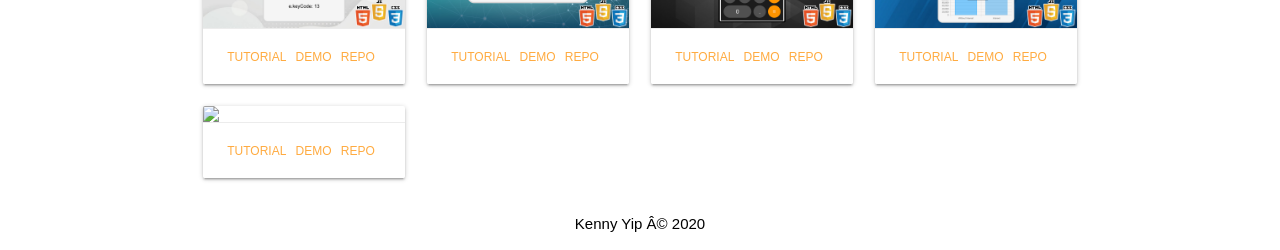
==== commit 18d263c2: "Update index.html" ====
--- a/index.html
+++ b/index.html
@@ -1 +1 @@
-<!doctypehtml><title>Kenny Yip Coding</title><meta content="Kenny Yip"name=author><meta content="width=device-width,initial-scale=1"name=viewport><link href=images/kenny-icon.png rel=image_src><link href=images/kenny-icon.png rel=icon><link href=https://pro.fontawesome.com/releases/v5.10.0/css/all.css rel=stylesheet crossorigin=anonymous integrity=sha384-AYmEC3Yw5cVb3ZcuHtOA93w35dYTsvhLPVnYs9eStHfGJvOvKxVfELGroGkvsg+p><link href=https://cdnjs.cloudflare.com/ajax/libs/materialize/1.0.0/css/materialize.min.css rel=stylesheet><link href=style.css rel=stylesheet><br><div class=container><div class=my-nav><div id=my-title><b><a href=/ >Kenny Yip Coding</a></b></div><div class=my-nav-content><ul><li><a href="https://www.youtube.com/KennyYipCoding/?sub_confirmation=1"target=_blank><i class="fa-2x fab fa-youtube-square"></i></a><li><a href=https://www.linkedin.com/in/kennyyipcoding/ target=_blank><i class="fa-2x fab fa-linkedin"></i></a><li><a href=https://github.com/ImKennyYip target=_blank><i class="fa-2x fab fa-github"></i></a></ul></div></div><div><div class=my-header>About</div><p>Welcome to my tutorial web page! Here you will find the list of game programming project tutorials available. Each tutorial card contains links to the coding tutorial video on youtube, demo page for you to play around with the end results, and the github repo containing the source code. More tutorials are currently being added!<p>💻 In the future, I will include topics like data structures and algorithms in python, object-oriented programming in C++, game programming, full stack development, etc. Want to stay updated on future tutorials for free? <a href="https://www.youtube.com/KennyYipCoding/?sub_confirmation=1"target=_blank><strong>Subscribe Now!</strong></a><p>⭐ If you enjoy the tutorials and would like to support my work, <strong><a href=https://buymeacoffee.com/kennyyipcoding>you can do so here!</a></strong> 💖<p class=float-right><i>Last Updated: October 25, 2026</i></p><br><div id=jump-tutorial-section-anchor></div><div id=jump-tutorial-section><h6><i>Click to jump to a Tutorial Section</i>:</h6><div class=tutorial-nav><ul><li><a href=#udemy-tutorials><span>Udemy Courses</span></a><li><a href=#programming-tutorials><span>Programming Courses</span></a><li><a href=#python-games-tutorials><span>Python Games</span></a><li><a href=#java-games-tutorials><span>Java Games</span></a><li><a href=#javascript-games-tutorials><span>HTML CSS JavaScript Games</span></a><li><a href=#website-tutorials><span>Website Projects</span></a></ul></div></div></div><div id=projects><div class=my-header id=udemy-tutorials>Udemy Courses</div><br><div class=row><div class="col l3 m4 s12"><div class=card><div class=card-image><img src=images/pacman-python-ss.png></div><div class=card-action><a href="https://www.udemy.com/course/pacman-python/?referralCode=807E9E2B1E5E08F10CB7"target=_blank>Udemy</a></div></div></div></div><div class=my-header id=programming-tutorials>Programming Courses</div><br><div class=row><div class="col l3 m4 s12"><div class=card><div class=card-image><img src=images/python-pygame-tutorial-ss.png></div><div class=card-action><a href="https://www.youtube.com/playlist?list=PLnKe36F30Y4alXrjE6oL5VWtDsYdONpfj"target=_blank>Lessons</a> <a href=https://github.com/ImKennyYip/pygame target=_blank>Repo</a></div></div></div><div class="col l3 m4 s12"><div class=card><div class=card-image><img src=images/python-oop-tutorial-ss.png></div><div class=card-action><a href="https://www.youtube.com/playlist?list=PLnKe36F30Y4Ykmi2jE28BZahMgPAV3Dzv"target=_blank>Lessons</a> <a href=https://github.com/ImKennyYip/python-oop target=_blank>Repo</a></div></div></div><div class="col l3 m4 s12"><div class=card><div class=card-image><img src=images/python-dsa-tutorial-ss.png></div><div class=card-action><a href="https://www.youtube.com/playlist?list=PLnKe36F30Y4bcRomKi02sP9NR27KnBqCK"target=_blank>Lessons</a> <a href=https://github.com/ImKennyYip/python-data-structures-algorithms target=_blank>Repo</a></div></div></div><div class="col l3 m4 s12"><div class=card><div class=card-image><img src=images/cpp-tutorial-ss.png></div><div class=card-action><a href="https://www.youtube.com/playlist?list=PLnKe36F30Y4ZDNIOZ51sX25pWKQ1pkpTE"target=_blank>Lessons</a> <a href=https://github.com/ImKennyYip/cpp target=_blank>Repo</a></div></div></div><div class="col l3 m4 s12"><div class=card><div class=card-image><img src=images/cpp-oop-tutorial-ss.png></div><div class=card-action><a href="https://www.youtube.com/playlist?list=PLnKe36F30Y4Y3CZoV302aqAv1tMHbwX1W"target=_blank>Lessons</a> <a href=https://github.com/ImKennyYip/cpp-oop target=_blank>Repo</a></div></div></div></div><div class=my-header id=python-games-tutorials>Python Game Tutorials</div><br><div class=row><div class="col l3 m4 s12"><div class=card><div class=card-image><img src=images/paint-python-ss.png></div><div class=card-action><a>Coming Soon!</a></div></div></div><div class="col l3 m4 s12"><div class=card><div class=card-image><img src=images/bomberman-python-ss.png></div><div class=card-action><a>Coming Soon!</a></div></div></div><div class="col l3 m4 s12"><div class=card><div class=card-image><img src=images/2048-python-ss.png></div><div class=card-action><a>Coming Soon!</a></div></div></div><div class="col l3 m4 s12"><div class=card><div class=card-image><img src=images/snake-ursina-ss.png></div><div class=card-action><a>Coming Soon!</a></div></div></div><div class="col l3 m4 s12"><div class=card><div class=card-image><img src=images/ide-python-ss.png></div><div class=card-action><a href=https://youtu.be/m5N1Xj--tR4 target=_blank>Tutorial</a> <a href=https://github.com/ImKennyYip/python-editor target=_blank>Repo</a></div></div></div><div class="col l3 m4 s12"><div class=card><div class=card-image><img src=images/minecraft-python-ss.png></div><div class=card-action><a href=https://youtu.be/vUVTqx9vUNA target=_blank>Tutorial</a> <a href=https://github.com/ImKennyYip/minecraft-python target=_blank>Repo</a></div></div></div><div class="col l3 m4 s12"><div class=card><div class=card-image><img src=images/blackjack-python-ss.png></div><div class=card-action><a href=https://youtu.be/oyoRdXHWZiE target=_blank>Tutorial</a> <a href=https://github.com/ImKennyYip/black-jack-python target=_blank>Repo</a></div></div></div><div class="col l3 m4 s12"><div class=card><div class=card-image><img src=images/chrome-dinosaur-python-ss.png></div><div class=card-action><a href=https://youtu.be/ouyBsqHYBMo target=_blank>Tutorial</a> <a href=https://github.com/ImKennyYip/chrome-dinosaur-python target=_blank>Repo</a></div></div></div><div class="col l3 m4 s12"><div class=card><div class=card-image><img src=images/mario-wanted-python-ss.png></div><div class=card-action><a href=https://youtu.be/QoDoZiGj6FM target=_blank>Tutorial</a> <a href=https://github.com/ImKennyYip/mario-wanted-python target=_blank>Repo</a></div></div></div><div class="col l3 m4 s12"><div class=card><div class=card-image><img src=images/snake-pygame-ss.png></div><div class=card-action><a href=https://youtu.be/OCE2Es_Y5X0 target=_blank>Tutorial</a> <a href=https://github.com/ImKennyYip/snake-pygame target=_blank>Repo</a></div></div></div><div class="col l3 m4 s12"><div class=card><div class=card-image><img src=images/flappybird-python-ss.png></div><div class=card-action><a href=https://youtu.be/OCE2Es_Y5X0 target=_blank>Tutorial</a> <a href=https://github.com/ImKennyYip/flappy-bird-python target=_blank>Repo</a></div></div></div><div class="col l3 m4 s12"><div class=card><div class=card-image><img src=images/calculator-python-ss.png></div><div class=card-action><a href=https://youtu.be/28tj-IBfGH4 target=_blank>Tutorial</a> <a href=https://github.com/ImKennyYip/calculator-python target=_blank>Repo</a></div></div></div><div class="col l3 m4 s12"><div class=card><div class=card-image><img src=images/snake-python-ss.png></div><div class=card-action><a href=https://youtu.be/FtqWCo1_I4g target=_blank>Tutorial</a> <a href=https://github.com/ImKennyYip/snake-python target=_blank>Repo</a></div></div></div><div class="col l3 m4 s12"><div class=card><div class=card-image><img src=images/tictactoe-python-ss.png></div><div class=card-action><a href=https://youtu.be/nbRpDXV7QDM target=_blank>Tutorial</a> <a href=https://github.com/ImKennyYip/tictactoe-python target=_blank>Repo</a></div></div></div><div class="col l3 m4 s12"><div class=card><div class=card-image><img src=images/qrcode-python-ss.png></div><div class=card-action><a href=https://youtu.be/A2lKIV8Y7Tw target=_blank>Tutorial</a> <a href=https://github.com/ImKennyYip/qrcode-python target=_blank>Repo</a></div></div></div></div><div class=my-header id=java-games-tutorials>Java Game Tutorials</div><br><div class=row><div class="col l3 m4 s12"><div class=card><div class=card-image><img src=images/sudoku-java-ss.png></div><div class=card-action><a href=https://youtu.be/vXcI_XI-Eww target=_blank>Tutorial</a> <a href=https://github.com/ImKennyYip/sudoku-java target=_blank>Repo</a></div></div></div><div class="col l3 m4 s12"><div class=card><div class=card-image><img src=images/pacman-java-ss.png></div><div class=card-action><a href=https://youtu.be/lB_J-VNMVpE target=_blank>Tutorial</a> <a href=https://github.com/ImKennyYip/pacman-java target=_blank>Repo</a></div></div></div><div class="col l3 m4 s12"><div class=card><div class=card-image><img src=images/pokemon-memory-cards-java-ss.png></div><div class=card-action><a href=https://youtu.be/FxDirbh3tXc target=_blank>Tutorial</a> <a href=https://github.com/ImKennyYip/pokemon-memory-cards-java target=_blank>Repo</a></div></div></div><div class="col l3 m4 s12"><div class=card><div class=card-image><img src=images/spaceinvaders-java-ss.png></div><div class=card-action><a href=https://youtu.be/UILUMvjLEVU target=_blank>Tutorial</a> <a href=https://github.com/ImKennyYip/space-invaders-java target=_blank>Repo</a></div></div></div><div class="col l3 m4 s12"><div class=card><div class=card-image><img src=images/chromedinosaur-java-ss.png></div><div class=card-action><a href=https://youtu.be/DVI4IvK-R6Q target=_blank>Tutorial</a> <a href=https://github.com/ImKennyYip/chrome-dinosaur-java target=_blank>Repo</a></div></div></div><div class="col l3 m4 s12"><div class=card><div class=card-image><img src=images/flappybird-java-ss.png></div><div class=card-action><a href=https://youtu.be/Xw2MEG-FBsE target=_blank>Tutorial</a> <a href=https://github.com/ImKennyYip/flappy-bird-java target=_blank>Repo</a></div></div></div><div class="col l3 m4 s12"><div class=card><div class=card-image><img src=images/whac-a-mole-java-ss.png></div><div class=card-action><a href=https://youtu.be/rIQksHTwZzA target=_blank>Tutorial</a> <a href=https://github.com/ImKennyYip/whac-a-mole-java target=_blank>Repo</a></div></div></div><div class="col l3 m4 s12"><div class=card><div class=card-image><img src=images/blackjack-java-ss.png></div><div class=card-action><a href=https://youtu.be/GMdgjaDdOjI target=_blank>Tutorial</a> <a href=https://github.com/ImKennyYip/blackjack-java target=_blank>Repo</a></div></div></div><div class="col l3 m4 s12"><div class=card><div class=card-image><img src=images/minesweeper-java-ss.png></div><div class=card-action><a href=https://youtu.be/5VrMVSDjeso target=_blank>Tutorial</a> <a href=https://github.com/ImKennyYip/minesweeper-java target=_blank>Repo</a></div></div></div><div class="col l3 m4 s12"><div class=card><div class=card-image><img src=images/tictactoe-java-ss.png></div><div class=card-action><a href=https://youtu.be/Nc77ymnm8Ss target=_blank>Tutorial</a> <a href=https://github.com/ImKennyYip/tictactoe-java target=_blank>Repo</a></div></div></div><div class="col l3 m4 s12"><div class=card><div class=card-image><img src=images/snake-java-ss.png></div><div class=card-action><a href=https://youtu.be/Y62MJny9LHg target=_blank>Tutorial</a> <a href=https://github.com/ImKennyYip/snake-java target=_blank>Repo</a></div></div></div><div class="col l3 m4 s12"><div class=card><div class=card-image><img src=images/calculator-java-ss.png></div><div class=card-action><a href=https://youtu.be/jQo6n-i6wpo target=_blank>Tutorial</a> <a href=https://github.com/ImKennyYip/calculator-java target=_blank>Repo</a></div></div></div></div><div class=my-header id=javascript-games-tutorials>HTML CSS JavaScript Game Tutorials</div><br><div class=row><div class="col l3 m4 s12"><div class=card><div class=card-image><img src=images/tetris-ss.png></div><div class=card-action><a>Coming Soon!</a></div></div></div><div class="col l3 m4 s12"><div class=card><div class=card-image><img src=images/frogger-ss.png></div><div class=card-action><a>Coming Soon!</a></div></div></div><div class="col l3 m4 s12"><div class=card><div class=card-image><img src=images/duck-hunt-ss.png></div><div class=card-action><a href=https://youtu.be/YGBi4lR0swY target=_blank>Tutorial</a> <a href=https://imkennyyip.github.io/duck-hunt/ target=_blank>Demo</a> <a href=https://github.com/ImKennyYip/duck-hunt target=_blank>Repo</a></div></div></div><div class="col l3 m4 s12"><div class=card><div class=card-image><img src=images/pacman-ss.png></div><div class=card-action><a href=https://youtu.be/WxeTMsaSOaA target=_blank>Tutorial</a> <a href=https://imkennyyip.github.io/pacman/ target=_blank>Demo</a> <a href=https://github.com/ImKennyYip/pacman target=_blank>Repo</a></div></div></div><div class="col l3 m4 s12"><div class=card><div class=card-image><img src=images/doodle-jump-ss.png></div><div class=card-action><a href=https://youtu.be/pHFtOYU-a20 target=_blank>Tutorial</a> <a href=https://imkennyyip.github.io/doodle-jump/ target=_blank>Demo</a> <a href=https://github.com/ImKennyYip/doodle-jump target=_blank>Repo</a></div></div></div><div class="col l3 m4 s12"><div class=card><div class=card-image><img src=images/breakout-ss.png></div><div class=card-action><a href=https://youtu.be/EmhkLLWAZ8E target=_blank>Tutorial</a> <a href=https://imkennyyip.github.io/breakout/ target=_blank>Demo</a> <a href=https://github.com/ImKennyYip/breakout target=_blank>Repo</a></div></div></div><div class="col l3 m4 s12"><div class=card><div class=card-image><img src=images/pong-ss.png></div><div class=card-action><a href=https://youtu.be/LTtfoyHxAVU target=_blank>Tutorial</a> <a href=https://imkennyyip.github.io/pong/ target=_blank>Demo</a> <a href=https://github.com/ImKennyYip/pong target=_blank>Repo</a></div></div></div><div class="col l3 m4 s12"><div class=card><div class=card-image><img src=images/flappybird-ss.png></div><div class=card-action><a href=https://youtu.be/jj5ADM2uywg target=_blank>Tutorial</a> <a href=https://imkennyyip.github.io/flappy-bird/ target=_blank>Demo</a> <a href=https://github.com/ImKennyYip/flappy-bird target=_blank>Repo</a></div></div></div><div class="col l3 m4 s12"><div class=card><div class=card-image><img src=images/spaceinvaders-ss.png></div><div class=card-action><a href=https://youtu.be/v74X5dtDLvg target=_blank>Tutorial</a> <a href=https://imkennyyip.github.io/space-invaders/ target=_blank>Demo</a> <a href=https://github.com/ImKennyYip/space-invaders target=_blank>Repo</a></div></div></div><div class="col l3 m4 s12"><div class=card><div class=card-image><img src=images/chromedinosaur-ss.png></div><div class=card-action><a href=https://youtu.be/lgck-txzp9o target=_blank>Tutorial</a> <a href=https://imkennyyip.github.io/chrome-dinosaur-game/ target=_blank>Demo</a> <a href=https://github.com/ImKennyYip/chrome-dinosaur-game target=_blank>Repo</a></div></div></div><div class="col l3 m4 s12"><div class=card><div class=card-image><img src=images/whac-a-mole-ss.png></div><div class=card-action><a href=https://youtu.be/ej8SatOj3V4 target=_blank>Tutorial</a> <a href=https://imkennyyip.github.io/whac-a-mole/ target=_blank>Demo</a> <a href=https://github.com/ImKennyYip/whac-a-mole target=_blank>Repo</a></div></div></div><div class="col l3 m4 s12"><div class=card><div class=card-image><img src=images/wordle-ss.png></div><div class=card-action><a href=https://youtu.be/ckjRsPaWHX8 target=_blank>Tutorial</a> <a href=https://imkennyyip.github.io/Wordle/ target=_blank>Demo</a> <a href=https://github.com/ImKennyYip/Wordle target=_blank>Repo</a></div></div></div><div class="col l3 m4 s12"><div class=card><div class=card-image><img src=images/sudoku-ss.png></div><div class=card-action><a href=https://youtu.be/S4uRtTb8U-U target=_blank>Tutorial</a> <a href=https://imkennyyip.github.io/Sudoku/ target=_blank>Demo</a> <a href=https://github.com/ImKennyYip/Sudoku target=_blank>Repo</a></div></div></div><div class="col l3 m4 s12"><div class=card><div class=card-image><img src=images/2048-ss.png></div><div class=card-action><a href=https://youtu.be/XM2n1gu4530 target=_blank>Tutorial</a> <a href=https://imkennyyip.github.io/2048/ target=_blank>Demo</a> <a href=https://github.com/ImKennyYip/2048 target=_blank>Repo</a></div></div></div><div class="col l3 m4 s12"><div class=card><div class=card-image><img src=images/minesweeper-ss.png></div><div class=card-action><a href=https://youtu.be/AfhfAxKFP-s target=_blank>Tutorial</a> <a href=https://imkennyyip.github.io/Minesweeper/ target=_blank>Demo</a> <a href=https://github.com/ImKennyYip/Minesweeper target=_blank>Repo</a></div></div></div><div class="col l3 m4 s12"><div class=card><div class=card-image><img src=images/connect4-ss.png></div><div class=card-action><a href=https://youtu.be/4ARsthVnCTg target=_blank>Tutorial</a> <a href=https://imkennyyip.github.io/Connect4/ target=_blank>Demo</a> <a href=https://github.com/ImKennyYip/Connect4 target=_blank>Repo</a></div></div></div><div class="col l3 m4 s12"><div class=card><div class=card-image><img src=images/tictactoe-ss.png></div><div class=card-action><a href=https://youtu.be/AzvpHNkjqsg target=_blank>Tutorial</a> <a href=https://imkennyyip.github.io/Tic-Tac-Toe/ target=_blank>Demo</a> <a href=https://github.com/ImKennyYip/Tic-Tac-Toe target=_blank>Repo</a></div></div></div><div class="col l3 m4 s12"><div class=card><div class=card-image><img src=images/tictactoe2-ss.png></div><div class=card-action><a href=https://youtu.be/LD9UEC7AI7g target=_blank>Tutorial</a> <a href=https://imkennyyip.github.io/tictactoe/ target=_blank>Demo</a> <a href=https://github.com/ImKennyYip/tictactoe target=_blank>Repo</a></div></div></div><div class="col l3 m4 s12"><div class=card><div class=card-image><img src=images/candycrush-ss.png></div><div class=card-action><a href=https://youtu.be/8yIKZQMGi0A target=_blank>Tutorial</a> <a href=https://imkennyyip.github.io/candy-crush/ target=_blank>Demo</a> <a href=https://github.com/ImKennyYip/candy-crush target=_blank>Repo</a></div></div></div><div class="col l3 m4 s12"><div class=card><div class=card-image><img src=images/blackjack-ss.png></div><div class=card-action><a href=https://youtu.be/bMYCWccL-3U target=_blank>Tutorial</a> <a href=https://imkennyyip.github.io/black-jack/ target=_blank>Demo</a> <a href=https://github.com/ImKennyYip/black-jack target=_blank>Repo</a></div></div></div><div class="col l3 m4 s12"><div class=card><div class=card-image><img src=images/snake-ss.png></div><div class=card-action><a href=https://youtu.be/baBq5GAL0_U target=_blank>Tutorial</a> <a href=https://imkennyyip.github.io/snake/ target=_blank>Demo</a> <a href=https://github.com/ImKennyYip/snake target=_blank>Repo</a></div></div></div><div class="col l3 m4 s12"><div class=card><div class=card-image><img src=images/pokedex-ss.png></div><div class=card-action><a href=https://youtu.be/dVtnFH4m_fE target=_blank>Tutorial</a> <a href=https://imkennyyip.github.io/Pokedex/ target=_blank>Demo</a> <a href=https://github.com/ImKennyYip/Pokedex target=_blank>Repo</a></div></div></div><div class="col l3 m4 s12"><div class=card><div class=card-image><img src=images/matchcards-ss.png></div><div class=card-action><a href=https://youtu.be/wz9jeI9M9hI target=_blank>Tutorial</a> <a href=https://imkennyyip.github.io/pokemon-match-cards/ target=_blank>Demo</a> <a href=https://github.com/ImKennyYip/pokemon-match-cards target=_blank>Repo</a></div></div></div><div class="col l3 m4 s12"><div class=card><div class=card-image><img src=images/pokemontcg-ss.png></div><div class=card-action><a href=https://youtu.be/TlXi8vd1kNw target=_blank>Tutorial</a> <a href=https://imkennyyip.github.io/pokemon-cards-javascript/ target=_blank>Demo</a> <a href=https://github.com/ImKennyYip/pokemon-cards-javascript target=_blank>Repo</a></div></div></div><div class="col l3 m4 s12"><div class=card><div class=card-image><img src=images/puzzle-ss.png></div><div class=card-action><a href=https://youtu.be/S6GNtMGNcUE target=_blank>Tutorial</a> <a href=https://imkennyyip.github.io/Puzzle-Game/ target=_blank>Demo</a> <a href=https://github.com/ImKennyYip/Puzzle-Game target=_blank>Repo</a></div></div></div><div class="col l3 m4 s12"><div class=card><div class=card-image><img src=images/slidepuzzle-ss.png></div><div class=card-action><a href=https://youtu.be/sD3Os4H_EOU target=_blank>Tutorial</a> <a href=https://imkennyyip.github.io/slide-puzzle/ target=_blank>Demo</a> <a href=https://github.com/ImKennyYip/slide-puzzle target=_blank>Repo</a></div></div></div><div class="col l3 m4 s12"><div class=card><div class=card-image><img src=images/rockpaperscissors-minus1-ss.png></div><div class=card-action><a href=https://youtu.be/pAwrDwvIGno target=_blank>Tutorial</a> <a href=https://imkennyyip.github.io/rock-paper-scissors-minus-one/ target=_blank>Demo</a> <a href=https://github.com/ImKennyYip/rock-paper-scissors-minus-one target=_blank>Repo</a></div></div></div><div class="col l3 m4 s12"><div class=card><div class=card-image><img src=images/rockpaperscissors-ss.png></div><div class=card-action><a href=https://youtu.be/fIBOydve2f8 target=_blank>Tutorial</a> <a href=https://imkennyyip.github.io/Rock-Paper-Scissors/ target=_blank>Demo</a> <a href=https://github.com/ImKennyYip/Rock-Paper-Scissors target=_blank>Repo</a></div></div></div></div><div class=my-header id=website-tutorials>HTML CSS JavaScript Website Projects</div><br><div class=row><div class="col l3 m4 s12"><div class=card><div class=card-image><img src=images/flash-cards-ss.png></div><div class=card-action><a>Coming Soon!</a></div></div></div><div class="col l3 m4 s12"><div class=card><div class=card-image><img src=images/html-editor-ss.png></div><div class=card-action><a href=https://youtu.be/GEK8amrOn64 target=_blank>Tutorial</a> <a href=https://imkennyyip.github.io/html-editor/ target=_blank>Demo</a> <a href=https://github.com/ImKennyYip/html-editor target=_blank>Repo</a></div></div></div><div class="col l3 m4 s12"><div class=card><div class=card-image><img src=images/paint-ss.png></div><div class=card-action><a href=https://youtu.be/TYiFhk9hKy0 target=_blank>Tutorial</a> <a href=https://imkennyyip.github.io/paint/ target=_blank>Demo</a> <a href=https://github.com/ImKennyYip/paint target=_blank>Repo</a></div></div></div><div class="col l3 m4 s12"><div class=card><div class=card-image><img src=images/weather-ss.png></div><div class=card-action><a href=https://youtu.be/NgZx8UBinqI target=_blank>Tutorial</a> <a href=https://imkennyyip.github.io/weather/ target=_blank>Demo</a> <a href=https://github.com/ImKennyYip/weather target=_blank>Repo</a></div></div></div><div class="col l3 m4 s12"><div class=card><div class=card-image><img src=images/quiz-ss.png></div><div class=card-action><a href=https://youtu.be/NgZx8UBinqI target=_blank>Tutorial</a> <a href=https://imkennyyip.github.io/quiz/ target=_blank>Demo</a> <a href=https://github.com/ImKennyYip/quiz target=_blank>Repo</a></div></div></div><div class="col l3 m4 s12"><div class=card><div class=card-image><img src=images/qrcode-ss.png></div><div class=card-action><a href=https://youtu.be/8MjZyGBhMTc target=_blank>Tutorial</a> <a href=https://imkennyyip.github.io/qrcode target=_blank>Demo</a> <a href=https://github.com/ImKennyYip/qrcode target=_blank>Repo</a></div></div></div><div class="col l3 m4 s12"><div class=card><div class=card-image><img src=images/music-ss.png></div><div class=card-action><a href=https://youtu.be/APjb5Er03UE target=_blank>Tutorial</a> <a href=https://imkennyyip.github.io/music/ target=_blank>Demo</a> <a href=https://github.com/ImKennyYip/music target=_blank>Repo</a></div></div></div><div class="col l3 m4 s12"><div class=card><div class=card-image><img src=images/clock-ss.png></div><div class=card-action><a href=https://youtu.be/PdiHCx-3DC0 target=_blank>Tutorial</a> <a href=https://imkennyyip.github.io/clock target=_blank>Demo</a> <a href=https://github.com/ImKennyYip/clock target=_blank>Repo</a></div></div></div><div class="col l3 m4 s12"><div class=card><div class=card-image><img src=images/keycodes-ss.png></div><div class=card-action><a href=https://youtu.be/IAWmgzqkShw target=_blank>Tutorial</a> <a href=https://imkennyyip.github.io/key-codes target=_blank>Demo</a> <a href=https://github.com/ImKennyYip/key-codes target=_blank>Repo</a></div></div></div><div class="col l3 m4 s12"><div class=card><div class=card-image><img src=images/password-generator-ss.png></div><div class=card-action><a href=https://youtu.be/0fU8eUmL6HU target=_blank>Tutorial</a> <a href=https://imkennyyip.github.io/password-generator target=_blank>Demo</a> <a href=https://github.com/ImKennyYip/password-generator target=_blank>Repo</a></div></div></div><div class="col l3 m4 s12"><div class=card><div class=card-image><img src=images/calculator-ss.png></div><div class=card-action><a href=https://youtu.be/KM8PIiqq97c target=_blank>Tutorial</a> <a href=https://imkennyyip.github.io/calculator target=_blank>Demo</a> <a href=https://github.com/ImKennyYip/calculator target=_blank>Repo</a></div></div></div><div class="col l3 m4 s12"><div class=card><div class=card-image><img src=images/interest-rate-calculator-ss.png></div><div class=card-action><a href=https://youtu.be/e2xS22rNUgU target=_blank>Tutorial</a> <a href=https://imkennyyip.github.io/interest-rate-calculator target=_blank>Demo</a> <a href=https://github.com/ImKennyYip/interest-rate-calculator target=_blank>Repo</a></div></div></div><div class="col l3 m4 s12"><div class=card><div class=card-image><img src=images/valentines-ss.png></div><div class=card-action><a href=https://youtu.be/gkby8r-3soc target=_blank>Tutorial</a> <a href=https://imkennyyip.github.io/love-calculator/ target=_blank>Demo</a> <a href=https://github.com/ImKennyYip/love-calculator target=_blank>Repo</a></div></div></div></div><a href=https://www.kennyyip.com target=_blank><p class=my-copyright>Kenny Yip © 2020</p></a></div></div><script src=https://cdnjs.cloudflare.com/ajax/libs/materialize/1.0.0/js/materialize.min.js></script>
+<!doctypehtml><title>Kenny Yip Coding</title><meta content="Kenny Yip"name=author><meta content="width=device-width,initial-scale=1"name=viewport><link href=images/kenny-icon.png rel=image_src><link href=images/kenny-icon.png rel=icon><link href=https://pro.fontawesome.com/releases/v5.10.0/css/all.css rel=stylesheet crossorigin=anonymous integrity=sha384-AYmEC3Yw5cVb3ZcuHtOA93w35dYTsvhLPVnYs9eStHfGJvOvKxVfELGroGkvsg+p><link href=https://cdnjs.cloudflare.com/ajax/libs/materialize/1.0.0/css/materialize.min.css rel=stylesheet><link href=style.css rel=stylesheet><br><div class=container><div class=my-nav><div id=my-title><b><a href=/ >Kenny Yip Coding</a></b></div><div class=my-nav-content><ul><li><a href="https://www.youtube.com/KennyYipCoding/?sub_confirmation=1"target=_blank><i class="fa-2x fab fa-youtube-square"></i></a><li><a href=https://www.linkedin.com/in/kennyyipcoding/ target=_blank><i class="fa-2x fab fa-linkedin"></i></a><li><a href=https://github.com/ImKennyYip target=_blank><i class="fa-2x fab fa-github"></i></a></ul></div></div><div><div class=my-header>About</div><p>Welcome to my tutorial web page! Here you will find the list of game programming project tutorials available. Each tutorial card contains links to the coding tutorial video on youtube, demo page for you to play around with the end results, and the github repo containing the source code. More tutorials are currently being added!<p>💻 In the future, I will include topics like data structures and algorithms in python, object-oriented programming in C++, game programming, full stack development, etc. Want to stay updated on future tutorials for free? <a href="https://www.youtube.com/KennyYipCoding/?sub_confirmation=1"target=_blank><strong>Subscribe Now!</strong></a><p>⭐ If you enjoy the tutorials and would like to support my work, <strong><a href=https://buymeacoffee.com/kennyyipcoding>you can do so here!</a></strong> 💖<p class=float-right><i>Last Updated: October 25, 2026</i></p><br><div id=jump-tutorial-section-anchor></div><div id=jump-tutorial-section><h6><i>Click to jump to a Tutorial Section</i>:</h6><div class=tutorial-nav><ul><li><a href=#udemy-tutorials><span>Udemy Courses</span></a><li><a href=#programming-tutorials><span>Programming Courses</span></a><li><a href=#python-games-tutorials><span>Python Games</span></a><li><a href=#java-games-tutorials><span>Java Games</span></a><li><a href=#javascript-games-tutorials><span>HTML CSS JavaScript Games</span></a><li><a href=#website-tutorials><span>Website Projects</span></a></ul></div></div></div><div id=projects><div class=my-header id=udemy-tutorials>Udemy Courses</div><br><div class=row><div class="col l3 m4 s12"><div class=card><div class=card-image><img src=images/pacman-python-ss.png></div><div class=card-action><a href="https://www.udemy.com/course/pacman-python/?referralCode=807E9E2B1E5E08F10CB7"target=_blank>Udemy</a></div></div></div></div><div class=my-header id=programming-tutorials>Programming Courses</div><br><div class=row><div class="col l3 m4 s12"><div class=card><div class=card-image><img src=images/python-pygame-tutorial-ss.png></div><div class=card-action><a href="https://www.youtube.com/playlist?list=PLnKe36F30Y4alXrjE6oL5VWtDsYdONpfj"target=_blank>Lessons</a> <a href=https://github.com/ImKennyYip/pygame target=_blank>Repo</a></div></div></div><div class="col l3 m4 s12"><div class=card><div class=card-image><img src=images/python-oop-tutorial-ss.png></div><div class=card-action><a href="https://www.youtube.com/playlist?list=PLnKe36F30Y4Ykmi2jE28BZahMgPAV3Dzv"target=_blank>Lessons</a> <a href=https://github.com/ImKennyYip/python-oop target=_blank>Repo</a></div></div></div><div class="col l3 m4 s12"><div class=card><div class=card-image><img src=images/python-dsa-tutorial-ss.png></div><div class=card-action><a href="https://www.youtube.com/playlist?list=PLnKe36F30Y4bcRomKi02sP9NR27KnBqCK"target=_blank>Lessons</a> <a href=https://github.com/ImKennyYip/python-data-structures-algorithms target=_blank>Repo</a></div></div></div><div class="col l3 m4 s12"><div class=card><div class=card-image><img src=images/cpp-tutorial-ss.png></div><div class=card-action><a href="https://www.youtube.com/playlist?list=PLnKe36F30Y4ZDNIOZ51sX25pWKQ1pkpTE"target=_blank>Lessons</a> <a href=https://github.com/ImKennyYip/cpp target=_blank>Repo</a></div></div></div><div class="col l3 m4 s12"><div class=card><div class=card-image><img src=images/cpp-oop-tutorial-ss.png></div><div class=card-action><a href="https://www.youtube.com/playlist?list=PLnKe36F30Y4Y3CZoV302aqAv1tMHbwX1W"target=_blank>Lessons</a> <a href=https://github.com/ImKennyYip/cpp-oop target=_blank>Repo</a></div></div></div></div><div class=my-header id=python-games-tutorials>Python Game Tutorials</div><br><div class=row><div class="col l3 m4 s12"><div class=card><div class=card-image><img src=images/paint-python-ss.png></div><div class=card-action><a>Coming Soon!</a></div></div></div><div class="col l3 m4 s12"><div class=card><div class=card-image><img src=images/bomberman-python-ss.png></div><div class=card-action><a>Coming Soon!</a></div></div></div><div class="col l3 m4 s12"><div class=card><div class=card-image><img src=images/2048-python-ss.png></div><div class=card-action><a>Coming Soon!</a></div></div></div><div class="col l3 m4 s12"><div class=card><div class=card-image><img src=images/sudoku-python-ss.png></div><div class=card-action><a>Coming Soon!</a></div></div></div><div class="col l3 m4 s12"><div class=card><div class=card-image><img src=images/snake-ursina-ss.png></div><div class=card-action><a>Coming Soon!</a></div></div></div><div class="col l3 m4 s12"><div class=card><div class=card-image><img src=images/ide-python-ss.png></div><div class=card-action><a href=https://youtu.be/m5N1Xj--tR4 target=_blank>Tutorial</a> <a href=https://github.com/ImKennyYip/python-editor target=_blank>Repo</a></div></div></div><div class="col l3 m4 s12"><div class=card><div class=card-image><img src=images/minecraft-python-ss.png></div><div class=card-action><a href=https://youtu.be/vUVTqx9vUNA target=_blank>Tutorial</a> <a href=https://github.com/ImKennyYip/minecraft-python target=_blank>Repo</a></div></div></div><div class="col l3 m4 s12"><div class=card><div class=card-image><img src=images/blackjack-python-ss.png></div><div class=card-action><a href=https://youtu.be/oyoRdXHWZiE target=_blank>Tutorial</a> <a href=https://github.com/ImKennyYip/black-jack-python target=_blank>Repo</a></div></div></div><div class="col l3 m4 s12"><div class=card><div class=card-image><img src=images/chrome-dinosaur-python-ss.png></div><div class=card-action><a href=https://youtu.be/ouyBsqHYBMo target=_blank>Tutorial</a> <a href=https://github.com/ImKennyYip/chrome-dinosaur-python target=_blank>Repo</a></div></div></div><div class="col l3 m4 s12"><div class=card><div class=card-image><img src=images/mario-wanted-python-ss.png></div><div class=card-action><a href=https://youtu.be/QoDoZiGj6FM target=_blank>Tutorial</a> <a href=https://github.com/ImKennyYip/mario-wanted-python target=_blank>Repo</a></div></div></div><div class="col l3 m4 s12"><div class=card><div class=card-image><img src=images/snake-pygame-ss.png></div><div class=card-action><a href=https://youtu.be/OCE2Es_Y5X0 target=_blank>Tutorial</a> <a href=https://github.com/ImKennyYip/snake-pygame target=_blank>Repo</a></div></div></div><div class="col l3 m4 s12"><div class=card><div class=card-image><img src=images/flappybird-python-ss.png></div><div class=card-action><a href=https://youtu.be/OCE2Es_Y5X0 target=_blank>Tutorial</a> <a href=https://github.com/ImKennyYip/flappy-bird-python target=_blank>Repo</a></div></div></div><div class="col l3 m4 s12"><div class=card><div class=card-image><img src=images/calculator-python-ss.png></div><div class=card-action><a href=https://youtu.be/28tj-IBfGH4 target=_blank>Tutorial</a> <a href=https://github.com/ImKennyYip/calculator-python target=_blank>Repo</a></div></div></div><div class="col l3 m4 s12"><div class=card><div class=card-image><img src=images/snake-python-ss.png></div><div class=card-action><a href=https://youtu.be/FtqWCo1_I4g target=_blank>Tutorial</a> <a href=https://github.com/ImKennyYip/snake-python target=_blank>Repo</a></div></div></div><div class="col l3 m4 s12"><div class=card><div class=card-image><img src=images/tictactoe-python-ss.png></div><div class=card-action><a href=https://youtu.be/nbRpDXV7QDM target=_blank>Tutorial</a> <a href=https://github.com/ImKennyYip/tictactoe-python target=_blank>Repo</a></div></div></div><div class="col l3 m4 s12"><div class=card><div class=card-image><img src=images/qrcode-python-ss.png></div><div class=card-action><a href=https://youtu.be/A2lKIV8Y7Tw target=_blank>Tutorial</a> <a href=https://github.com/ImKennyYip/qrcode-python target=_blank>Repo</a></div></div></div></div><div class=my-header id=java-games-tutorials>Java Game Tutorials</div><br><div class=row><div class="col l3 m4 s12"><div class=card><div class=card-image><img src=images/sudoku-java-ss.png></div><div class=card-action><a href=https://youtu.be/vXcI_XI-Eww target=_blank>Tutorial</a> <a href=https://github.com/ImKennyYip/sudoku-java target=_blank>Repo</a></div></div></div><div class="col l3 m4 s12"><div class=card><div class=card-image><img src=images/pacman-java-ss.png></div><div class=card-action><a href=https://youtu.be/lB_J-VNMVpE target=_blank>Tutorial</a> <a href=https://github.com/ImKennyYip/pacman-java target=_blank>Repo</a></div></div></div><div class="col l3 m4 s12"><div class=card><div class=card-image><img src=images/pokemon-memory-cards-java-ss.png></div><div class=card-action><a href=https://youtu.be/FxDirbh3tXc target=_blank>Tutorial</a> <a href=https://github.com/ImKennyYip/pokemon-memory-cards-java target=_blank>Repo</a></div></div></div><div class="col l3 m4 s12"><div class=card><div class=card-image><img src=images/spaceinvaders-java-ss.png></div><div class=card-action><a href=https://youtu.be/UILUMvjLEVU target=_blank>Tutorial</a> <a href=https://github.com/ImKennyYip/space-invaders-java target=_blank>Repo</a></div></div></div><div class="col l3 m4 s12"><div class=card><div class=card-image><img src=images/chromedinosaur-java-ss.png></div><div class=card-action><a href=https://youtu.be/DVI4IvK-R6Q target=_blank>Tutorial</a> <a href=https://github.com/ImKennyYip/chrome-dinosaur-java target=_blank>Repo</a></div></div></div><div class="col l3 m4 s12"><div class=card><div class=card-image><img src=images/flappybird-java-ss.png></div><div class=card-action><a href=https://youtu.be/Xw2MEG-FBsE target=_blank>Tutorial</a> <a href=https://github.com/ImKennyYip/flappy-bird-java target=_blank>Repo</a></div></div></div><div class="col l3 m4 s12"><div class=card><div class=card-image><img src=images/whac-a-mole-java-ss.png></div><div class=card-action><a href=https://youtu.be/rIQksHTwZzA target=_blank>Tutorial</a> <a href=https://github.com/ImKennyYip/whac-a-mole-java target=_blank>Repo</a></div></div></div><div class="col l3 m4 s12"><div class=card><div class=card-image><img src=images/blackjack-java-ss.png></div><div class=card-action><a href=https://youtu.be/GMdgjaDdOjI target=_blank>Tutorial</a> <a href=https://github.com/ImKennyYip/blackjack-java target=_blank>Repo</a></div></div></div><div class="col l3 m4 s12"><div class=card><div class=card-image><img src=images/minesweeper-java-ss.png></div><div class=card-action><a href=https://youtu.be/5VrMVSDjeso target=_blank>Tutorial</a> <a href=https://github.com/ImKennyYip/minesweeper-java target=_blank>Repo</a></div></div></div><div class="col l3 m4 s12"><div class=card><div class=card-image><img src=images/tictactoe-java-ss.png></div><div class=card-action><a href=https://youtu.be/Nc77ymnm8Ss target=_blank>Tutorial</a> <a href=https://github.com/ImKennyYip/tictactoe-java target=_blank>Repo</a></div></div></div><div class="col l3 m4 s12"><div class=card><div class=card-image><img src=images/snake-java-ss.png></div><div class=card-action><a href=https://youtu.be/Y62MJny9LHg target=_blank>Tutorial</a> <a href=https://github.com/ImKennyYip/snake-java target=_blank>Repo</a></div></div></div><div class="col l3 m4 s12"><div class=card><div class=card-image><img src=images/calculator-java-ss.png></div><div class=card-action><a href=https://youtu.be/jQo6n-i6wpo target=_blank>Tutorial</a> <a href=https://github.com/ImKennyYip/calculator-java target=_blank>Repo</a></div></div></div></div><div class=my-header id=javascript-games-tutorials>HTML CSS JavaScript Game Tutorials</div><br><div class=row><div class="col l3 m4 s12"><div class=card><div class=card-image><img src=images/tetris-ss.png></div><div class=card-action><a>Coming Soon!</a></div></div></div><div class="col l3 m4 s12"><div class=card><div class=card-image><img src=images/frogger-ss.png></div><div class=card-action><a>Coming Soon!</a></div></div></div><div class="col l3 m4 s12"><div class=card><div class=card-image><img src=images/duck-hunt-ss.png></div><div class=card-action><a href=https://youtu.be/YGBi4lR0swY target=_blank>Tutorial</a> <a href=https://imkennyyip.github.io/duck-hunt/ target=_blank>Demo</a> <a href=https://github.com/ImKennyYip/duck-hunt target=_blank>Repo</a></div></div></div><div class="col l3 m4 s12"><div class=card><div class=card-image><img src=images/pacman-ss.png></div><div class=card-action><a href=https://youtu.be/WxeTMsaSOaA target=_blank>Tutorial</a> <a href=https://imkennyyip.github.io/pacman/ target=_blank>Demo</a> <a href=https://github.com/ImKennyYip/pacman target=_blank>Repo</a></div></div></div><div class="col l3 m4 s12"><div class=card><div class=card-image><img src=images/doodle-jump-ss.png></div><div class=card-action><a href=https://youtu.be/pHFtOYU-a20 target=_blank>Tutorial</a> <a href=https://imkennyyip.github.io/doodle-jump/ target=_blank>Demo</a> <a href=https://github.com/ImKennyYip/doodle-jump target=_blank>Repo</a></div></div></div><div class="col l3 m4 s12"><div class=card><div class=card-image><img src=images/breakout-ss.png></div><div class=card-action><a href=https://youtu.be/EmhkLLWAZ8E target=_blank>Tutorial</a> <a href=https://imkennyyip.github.io/breakout/ target=_blank>Demo</a> <a href=https://github.com/ImKennyYip/breakout target=_blank>Repo</a></div></div></div><div class="col l3 m4 s12"><div class=card><div class=card-image><img src=images/pong-ss.png></div><div class=card-action><a href=https://youtu.be/LTtfoyHxAVU target=_blank>Tutorial</a> <a href=https://imkennyyip.github.io/pong/ target=_blank>Demo</a> <a href=https://github.com/ImKennyYip/pong target=_blank>Repo</a></div></div></div><div class="col l3 m4 s12"><div class=card><div class=card-image><img src=images/flappybird-ss.png></div><div class=card-action><a href=https://youtu.be/jj5ADM2uywg target=_blank>Tutorial</a> <a href=https://imkennyyip.github.io/flappy-bird/ target=_blank>Demo</a> <a href=https://github.com/ImKennyYip/flappy-bird target=_blank>Repo</a></div></div></div><div class="col l3 m4 s12"><div class=card><div class=card-image><img src=images/spaceinvaders-ss.png></div><div class=card-action><a href=https://youtu.be/v74X5dtDLvg target=_blank>Tutorial</a> <a href=https://imkennyyip.github.io/space-invaders/ target=_blank>Demo</a> <a href=https://github.com/ImKennyYip/space-invaders target=_blank>Repo</a></div></div></div><div class="col l3 m4 s12"><div class=card><div class=card-image><img src=images/chromedinosaur-ss.png></div><div class=card-action><a href=https://youtu.be/lgck-txzp9o target=_blank>Tutorial</a> <a href=https://imkennyyip.github.io/chrome-dinosaur-game/ target=_blank>Demo</a> <a href=https://github.com/ImKennyYip/chrome-dinosaur-game target=_blank>Repo</a></div></div></div><div class="col l3 m4 s12"><div class=card><div class=card-image><img src=images/whac-a-mole-ss.png></div><div class=card-action><a href=https://youtu.be/ej8SatOj3V4 target=_blank>Tutorial</a> <a href=https://imkennyyip.github.io/whac-a-mole/ target=_blank>Demo</a> <a href=https://github.com/ImKennyYip/whac-a-mole target=_blank>Repo</a></div></div></div><div class="col l3 m4 s12"><div class=card><div class=card-image><img src=images/wordle-ss.png></div><div class=card-action><a href=https://youtu.be/ckjRsPaWHX8 target=_blank>Tutorial</a> <a href=https://imkennyyip.github.io/Wordle/ target=_blank>Demo</a> <a href=https://github.com/ImKennyYip/Wordle target=_blank>Repo</a></div></div></div><div class="col l3 m4 s12"><div class=card><div class=card-image><img src=images/sudoku-ss.png></div><div class=card-action><a href=https://youtu.be/S4uRtTb8U-U target=_blank>Tutorial</a> <a href=https://imkennyyip.github.io/Sudoku/ target=_blank>Demo</a> <a href=https://github.com/ImKennyYip/Sudoku target=_blank>Repo</a></div></div></div><div class="col l3 m4 s12"><div class=card><div class=card-image><img src=images/2048-ss.png></div><div class=card-action><a href=https://youtu.be/XM2n1gu4530 target=_blank>Tutorial</a> <a href=https://imkennyyip.github.io/2048/ target=_blank>Demo</a> <a href=https://github.com/ImKennyYip/2048 target=_blank>Repo</a></div></div></div><div class="col l3 m4 s12"><div class=card><div class=card-image><img src=images/minesweeper-ss.png></div><div class=card-action><a href=https://youtu.be/AfhfAxKFP-s target=_blank>Tutorial</a> <a href=https://imkennyyip.github.io/Minesweeper/ target=_blank>Demo</a> <a href=https://github.com/ImKennyYip/Minesweeper target=_blank>Repo</a></div></div></div><div class="col l3 m4 s12"><div class=card><div class=card-image><img src=images/connect4-ss.png></div><div class=card-action><a href=https://youtu.be/4ARsthVnCTg target=_blank>Tutorial</a> <a href=https://imkennyyip.github.io/Connect4/ target=_blank>Demo</a> <a href=https://github.com/ImKennyYip/Connect4 target=_blank>Repo</a></div></div></div><div class="col l3 m4 s12"><div class=card><div class=card-image><img src=images/tictactoe-ss.png></div><div class=card-action><a href=https://youtu.be/AzvpHNkjqsg target=_blank>Tutorial</a> <a href=https://imkennyyip.github.io/Tic-Tac-Toe/ target=_blank>Demo</a> <a href=https://github.com/ImKennyYip/Tic-Tac-Toe target=_blank>Repo</a></div></div></div><div class="col l3 m4 s12"><div class=card><div class=card-image><img src=images/tictactoe2-ss.png></div><div class=card-action><a href=https://youtu.be/LD9UEC7AI7g target=_blank>Tutorial</a> <a href=https://imkennyyip.github.io/tictactoe/ target=_blank>Demo</a> <a href=https://github.com/ImKennyYip/tictactoe target=_blank>Repo</a></div></div></div><div class="col l3 m4 s12"><div class=card><div class=card-image><img src=images/candycrush-ss.png></div><div class=card-action><a href=https://youtu.be/8yIKZQMGi0A target=_blank>Tutorial</a> <a href=https://imkennyyip.github.io/candy-crush/ target=_blank>Demo</a> <a href=https://github.com/ImKennyYip/candy-crush target=_blank>Repo</a></div></div></div><div class="col l3 m4 s12"><div class=card><div class=card-image><img src=images/blackjack-ss.png></div><div class=card-action><a href=https://youtu.be/bMYCWccL-3U target=_blank>Tutorial</a> <a href=https://imkennyyip.github.io/black-jack/ target=_blank>Demo</a> <a href=https://github.com/ImKennyYip/black-jack target=_blank>Repo</a></div></div></div><div class="col l3 m4 s12"><div class=card><div class=card-image><img src=images/snake-ss.png></div><div class=card-action><a href=https://youtu.be/baBq5GAL0_U target=_blank>Tutorial</a> <a href=https://imkennyyip.github.io/snake/ target=_blank>Demo</a> <a href=https://github.com/ImKennyYip/snake target=_blank>Repo</a></div></div></div><div class="col l3 m4 s12"><div class=card><div class=card-image><img src=images/pokedex-ss.png></div><div class=card-action><a href=https://youtu.be/dVtnFH4m_fE target=_blank>Tutorial</a> <a href=https://imkennyyip.github.io/Pokedex/ target=_blank>Demo</a> <a href=https://github.com/ImKennyYip/Pokedex target=_blank>Repo</a></div></div></div><div class="col l3 m4 s12"><div class=card><div class=card-image><img src=images/matchcards-ss.png></div><div class=card-action><a href=https://youtu.be/wz9jeI9M9hI target=_blank>Tutorial</a> <a href=https://imkennyyip.github.io/pokemon-match-cards/ target=_blank>Demo</a> <a href=https://github.com/ImKennyYip/pokemon-match-cards target=_blank>Repo</a></div></div></div><div class="col l3 m4 s12"><div class=card><div class=card-image><img src=images/pokemontcg-ss.png></div><div class=card-action><a href=https://youtu.be/TlXi8vd1kNw target=_blank>Tutorial</a> <a href=https://imkennyyip.github.io/pokemon-cards-javascript/ target=_blank>Demo</a> <a href=https://github.com/ImKennyYip/pokemon-cards-javascript target=_blank>Repo</a></div></div></div><div class="col l3 m4 s12"><div class=card><div class=card-image><img src=images/puzzle-ss.png></div><div class=card-action><a href=https://youtu.be/S6GNtMGNcUE target=_blank>Tutorial</a> <a href=https://imkennyyip.github.io/Puzzle-Game/ target=_blank>Demo</a> <a href=https://github.com/ImKennyYip/Puzzle-Game target=_blank>Repo</a></div></div></div><div class="col l3 m4 s12"><div class=card><div class=card-image><img src=images/slidepuzzle-ss.png></div><div class=card-action><a href=https://youtu.be/sD3Os4H_EOU target=_blank>Tutorial</a> <a href=https://imkennyyip.github.io/slide-puzzle/ target=_blank>Demo</a> <a href=https://github.com/ImKennyYip/slide-puzzle target=_blank>Repo</a></div></div></div><div class="col l3 m4 s12"><div class=card><div class=card-image><img src=images/rockpaperscissors-minus1-ss.png></div><div class=card-action><a href=https://youtu.be/pAwrDwvIGno target=_blank>Tutorial</a> <a href=https://imkennyyip.github.io/rock-paper-scissors-minus-one/ target=_blank>Demo</a> <a href=https://github.com/ImKennyYip/rock-paper-scissors-minus-one target=_blank>Repo</a></div></div></div><div class="col l3 m4 s12"><div class=card><div class=card-image><img src=images/rockpaperscissors-ss.png></div><div class=card-action><a href=https://youtu.be/fIBOydve2f8 target=_blank>Tutorial</a> <a href=https://imkennyyip.github.io/Rock-Paper-Scissors/ target=_blank>Demo</a> <a href=https://github.com/ImKennyYip/Rock-Paper-Scissors target=_blank>Repo</a></div></div></div></div><div class=my-header id=website-tutorials>HTML CSS JavaScript Website Projects</div><br><div class=row><div class="col l3 m4 s12"><div class=card><div class=card-image><img src=images/flash-cards-ss.png></div><div class=card-action><a>Coming Soon!</a></div></div></div><div class="col l3 m4 s12"><div class=card><div class=card-image><img src=images/html-editor-ss.png></div><div class=card-action><a href=https://youtu.be/GEK8amrOn64 target=_blank>Tutorial</a> <a href=https://imkennyyip.github.io/html-editor/ target=_blank>Demo</a> <a href=https://github.com/ImKennyYip/html-editor target=_blank>Repo</a></div></div></div><div class="col l3 m4 s12"><div class=card><div class=card-image><img src=images/paint-ss.png></div><div class=card-action><a href=https://youtu.be/TYiFhk9hKy0 target=_blank>Tutorial</a> <a href=https://imkennyyip.github.io/paint/ target=_blank>Demo</a> <a href=https://github.com/ImKennyYip/paint target=_blank>Repo</a></div></div></div><div class="col l3 m4 s12"><div class=card><div class=card-image><img src=images/weather-ss.png></div><div class=card-action><a href=https://youtu.be/NgZx8UBinqI target=_blank>Tutorial</a> <a href=https://imkennyyip.github.io/weather/ target=_blank>Demo</a> <a href=https://github.com/ImKennyYip/weather target=_blank>Repo</a></div></div></div><div class="col l3 m4 s12"><div class=card><div class=card-image><img src=images/quiz-ss.png></div><div class=card-action><a href=https://youtu.be/NgZx8UBinqI target=_blank>Tutorial</a> <a href=https://imkennyyip.github.io/quiz/ target=_blank>Demo</a> <a href=https://github.com/ImKennyYip/quiz target=_blank>Repo</a></div></div></div><div class="col l3 m4 s12"><div class=card><div class=card-image><img src=images/qrcode-ss.png></div><div class=card-action><a href=https://youtu.be/8MjZyGBhMTc target=_blank>Tutorial</a> <a href=https://imkennyyip.github.io/qrcode target=_blank>Demo</a> <a href=https://github.com/ImKennyYip/qrcode target=_blank>Repo</a></div></div></div><div class="col l3 m4 s12"><div class=card><div class=card-image><img src=images/music-ss.png></div><div class=card-action><a href=https://youtu.be/APjb5Er03UE target=_blank>Tutorial</a> <a href=https://imkennyyip.github.io/music/ target=_blank>Demo</a> <a href=https://github.com/ImKennyYip/music target=_blank>Repo</a></div></div></div><div class="col l3 m4 s12"><div class=card><div class=card-image><img src=images/clock-ss.png></div><div class=card-action><a href=https://youtu.be/PdiHCx-3DC0 target=_blank>Tutorial</a> <a href=https://imkennyyip.github.io/clock target=_blank>Demo</a> <a href=https://github.com/ImKennyYip/clock target=_blank>Repo</a></div></div></div><div class="col l3 m4 s12"><div class=card><div class=card-image><img src=images/keycodes-ss.png></div><div class=card-action><a href=https://youtu.be/IAWmgzqkShw target=_blank>Tutorial</a> <a href=https://imkennyyip.github.io/key-codes target=_blank>Demo</a> <a href=https://github.com/ImKennyYip/key-codes target=_blank>Repo</a></div></div></div><div class="col l3 m4 s12"><div class=card><div class=card-image><img src=images/password-generator-ss.png></div><div class=card-action><a href=https://youtu.be/0fU8eUmL6HU target=_blank>Tutorial</a> <a href=https://imkennyyip.github.io/password-generator target=_blank>Demo</a> <a href=https://github.com/ImKennyYip/password-generator target=_blank>Repo</a></div></div></div><div class="col l3 m4 s12"><div class=card><div class=card-image><img src=images/calculator-ss.png></div><div class=card-action><a href=https://youtu.be/KM8PIiqq97c target=_blank>Tutorial</a> <a href=https://imkennyyip.github.io/calculator target=_blank>Demo</a> <a href=https://github.com/ImKennyYip/calculator target=_blank>Repo</a></div></div></div><div class="col l3 m4 s12"><div class=card><div class=card-image><img src=images/interest-rate-calculator-ss.png></div><div class=card-action><a href=https://youtu.be/e2xS22rNUgU target=_blank>Tutorial</a> <a href=https://imkennyyip.github.io/interest-rate-calculator target=_blank>Demo</a> <a href=https://github.com/ImKennyYip/interest-rate-calculator target=_blank>Repo</a></div></div></div><div class="col l3 m4 s12"><div class=card><div class=card-image><img src=images/valentines-ss.png></div><div class=card-action><a href=https://youtu.be/gkby8r-3soc target=_blank>Tutorial</a> <a href=https://imkennyyip.github.io/love-calculator/ target=_blank>Demo</a> <a href=https://github.com/ImKennyYip/love-calculator target=_blank>Repo</a></div></div></div></div><a href=https://www.kennyyip.com target=_blank><p class=my-copyright>Kenny Yip © 2020</p></a></div></div><script src=https://cdnjs.cloudflare.com/ajax/libs/materialize/1.0.0/js/materialize.min.js></script>
